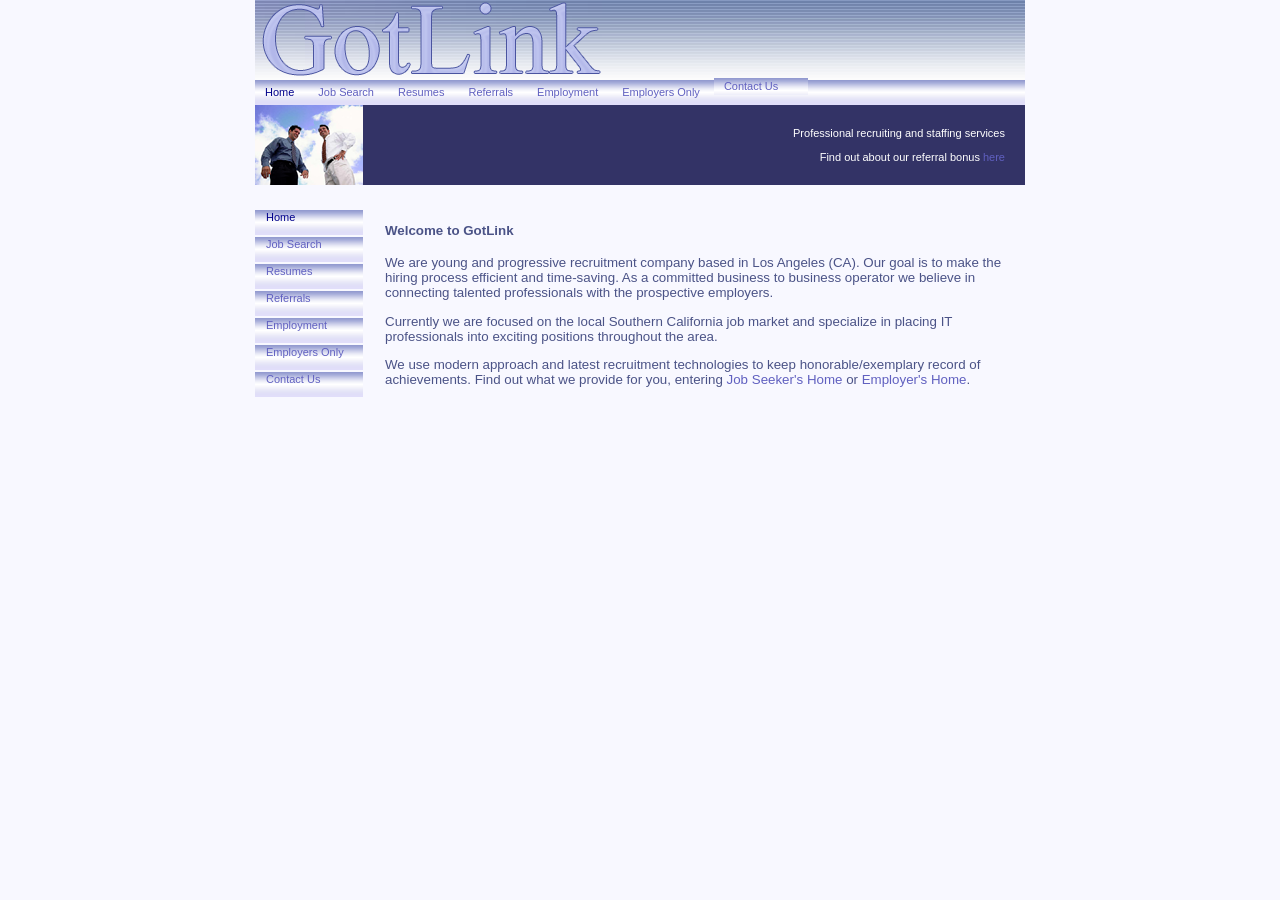
==== index.html @ b2a60374 "Initial" ====
<HTML>
	<HEAD>
		<title>GotLink LLC</title>
		
		<LINK href="portal.css" type="text/css" rel="stylesheet">
	</HEAD>
	<body>
		<form method="post" action="/" id="ctl00">
<input type="hidden" name="__VIEWSTATE" id="__VIEWSTATE" value="/wEPDwUKMTE1MzE2ODE4Nw9kFgICAQ9kFgICBw8WAh4HVmlzaWJsZWcWAmYPZBYCZg9kFgICBQ8WAh8AaGRkeLii9DYcSE7XaM8P2Uv2INuPjpQbG5ouIQW5WwQHZ1I=" />

<input type="hidden" name="__VIEWSTATEGENERATOR" id="__VIEWSTATEGENERATOR" value="DEAEDF11" />
			<div align="center">
				<table cellSpacing="0" cellPadding="0" width="770" border="0">
					<tr vAlign="top">
						<td>

<table class="HeaderBg" cellSpacing="0" cellPadding="0" border="0" width="100%">
	<tr>
		<td class="BannerFill"><div class="BannerImage"></div></td>
	</tr>
	<tr>
		<td class="NormalTabsBg">
			<span id="Banner_tabs"><span class="NormalTabsBg">
					<span class="SelectedTab">Home</span>
				</span><span class="SeparatorTabBg">
				</span><span class="NormalTabsBg">
					<a href='/tab1-7.html' class="NormalTabs">Job Search</a>
				</span><span class="SeparatorTabBg">
				</span><span class="NormalTabsBg">
					<a href='/tab2-14.html' class="NormalTabs">Resumes</a>
				</span><span class="SeparatorTabBg">
				</span><span class="NormalTabsBg">
					<a href='/tab3-16.html' class="NormalTabs">Referrals</a>
				</span><span class="SeparatorTabBg">
				</span><span class="NormalTabsBg">
					<a href='/tab4-8.html' class="NormalTabs">Employment</a>
				</span><span class="SeparatorTabBg">
				</span><span class="NormalTabsBg">
					<a href='/tab5-15.html' class="NormalTabs">Employers Only</a>
				</span><span class="SeparatorTabBg">
				</span><span class="NormalTabsBg">
					<a href='/tab6-9.html' class="NormalTabs">Contact Us</a>
				</span><span class="SeparatorTabBg">
				</span><span class="NormalTabsBg">
					<a href='/tab7-13.html' class="NormalTabs"></a>
				</span></span></td>
	</tr>
	<tr>
		<td class="Header2">Professional recruiting and staffing services<br><br>Find out about our referral bonus <a href="tab3-16.html">here</a></td>
	</tr>
</table></td>
					</tr>
					<tr>
						<td>
							<table cellSpacing="0" cellPadding="0" width="100%" border="0">
								<tr vAlign="top" height="*">
									<td>

<div class="MenuBg">
	<table id="Menu_tabs" cellspacing="0" width="108">
	<tr>
		<td class="NormalTabsBg" nowrap="nowrap">
			<span class="SelectedTab">
				Home
			</span>
		</td>
	</tr><tr>
		<td>
		</td>
	</tr><tr>
		<td class="NormalTabsBg" nowrap="nowrap">
			<a href='/tab1-7.html' class="NormalTabs">
				Job Search
			</a>
		</td>
	</tr><tr>
		<td>
		</td>
	</tr><tr>
		<td class="NormalTabsBg" nowrap="nowrap">
			<a href='/tab2-14.html' class="NormalTabs">
				Resumes
			</a>
		</td>
	</tr><tr>
		<td>
		</td>
	</tr><tr>
		<td class="NormalTabsBg" nowrap="nowrap">
			<a href='/tab3-16.html' class="NormalTabs">
				Referrals
			</a>
		</td>
	</tr><tr>
		<td>
		</td>
	</tr><tr>
		<td class="NormalTabsBg" nowrap="nowrap">
			<a href='/tab4-8.html' class="NormalTabs">
				Employment
			</a>
		</td>
	</tr><tr>
		<td>
		</td>
	</tr><tr>
		<td class="NormalTabsBg" nowrap="nowrap">
			<a href='/tab5-15.html' class="NormalTabs">
				Employers Only
			</a>
		</td>
	</tr><tr>
		<td>
		</td>
	</tr><tr>
		<td class="NormalTabsBg" nowrap="nowrap">
			<a href='/tab6-9.html' class="NormalTabs">
				Contact Us
			</a>
		</td>
	</tr>
</table>
</div>
</td>
									<td width="1"></td>
									
									<td width="1"></td>
									<td id="ContentPane">

<table width="98%" cellspacing="0" cellpadding="0">
	<tr>
		<td align="left">
			
		</td>
		<td align="right">
			<a id="ctl01_Title1_EditButton" class="CommandButton"></a>
		</td>
	</tr>
	<tr>
		
	</tr>
</table>

<table id="ctl01_t1" cellspacing="0" cellpadding="0">
	<tr valign="top">
		<td id="ctl01_HtmlHolder">
				<div id="Div1" class="HtmlModule">
			<h4>Welcome to GotLink</h4>
			<p>We are young and progressive recruitment company based in Los Angeles (CA). Our 
				goal is to make the hiring process efficient and time-saving. As a committed 
				business to business operator we believe in connecting talented professionals 
				with the prospective employers.</p>
			<p>Currently we are focused on the local Southern California job market and 
				specialize in placing IT professionals into exciting positions throughout the 
				area.</p>
			<p>We use modern approach and latest recruitment technologies to keep 
				honorable/exemplary record of achievements. Find out what we provide for you, 
				entering <a href="tab3-7">Job Seeker's Home</a> or <a href="tab3-15.html">Employer's Home</a>.</p>
		</div></td>
	</tr>
</table>

<br></td>

									<td width="1"></td>
									
								</tr>
							</table>
						</td>
					</tr>
				</table>
			</div>
		</form>
	</body>
</HTML>
---- portal.css ----
/* ================================
    CSS STYLES FOR IBUYSPY PORTAL 
    v1.0, 01/2001
   ================================
*/   


/* PAGE BACKGROUND */
/* background color for the header at the top of the page  */
.HeaderBg {
    background-color: none;
}

.MenuBg {
    background-color: none;
    padding-top: 25px;
}

/* background color for the content part of the pages */
Body {
    background-color: ghostwhite;
    margin: 0 0 0 0;
}

.BannerImage {
	background-image: url(images/logo1.png);
	background-repeat: no-repeat;
	height: 80px;
}

.BannerFill {
	background-image: url(images/logo2.png);
	background-repeat: repeat-x;
	height: 80px;
}

.Header2 {
    background-color: #333366;
	background-image: url(images/myje.png);
	background-repeat: no-repeat;
	height: 80px;
    font-family: Verdana Bold, Helvetica, sans-serif;
    font-size: 11px;
    color: white;
    vertical-align: middle;
    text-align: right;
    padding-right: 20px;    
}

/* PAGE BANNER */
/* NOTE: Site Title, Site Links and Tabs are rendered by MobilePortalBanner.ascx
/* style for the text of the site title */
.SiteTitle {
    font-family: Verdana Bold, Helvetica, sans-serif;
    font-size: 20px;
    font-weight: bold;
    color: #cccc99;
}

/* background/border colors for the selected tab */
.SeparatorTabBg {
	background-image: url(images/gl_tabsep.png);
	background-repeat: no-repeat;
	width: 2px;
	height: 25px;
}

/* background/border colors for the unselected tabs */
.NormalTabsBg {
    vertical-align: top;
    border-color: none;
	background-image: url(images/gl_tabfill.png);
	background-repeat: repeat-x;
	height: 25px;
}

/* text style for the selected tab */
.SelectedTab {
    vertical-align: bottom;
    font-family: Verdana, Helvetica, sans-serif;
    font-size: 11px;
    color: darkblue;
    padding-left: 10px;
    padding-right: 10px;
}

/* text style for the unselected tabs */
.NormalTabs {
	text-align: center;
    vertical-align: bottom;
    font-family: Verdana, Helvetica, sans-serif;
    font-size: 11px;
    padding-left: 10px;
    padding-right: 10px;
    text-decoration: none;
    color: blue;
}

/* hyperlink styles of the unselected tabs */
A.NormalTabs:link {
    text-decoration: none;
    color: #6060C0;
}

A.NormalTabs:visited {
    text-decoration: none;
    color: #6060C0;
}

A.NormalTabs:active {
    text-decoration: none;
    color: #6060C0;
}

A.NormalTabs:hover {
    text-decoration: underline;
    color: #3030C0;
}
    
/* text style for the site links (at extreme top-right of header) */
.SiteLink {
    font-family: Verdana, Helvetica, sans-serif;
    font-size: 11px;
    font-weight: bold;
}   

/* hyperlink style for the site links */
A.SiteLink:link {
    text-decoration: none;
    color: black;
}

A.SiteLink:visited {
    text-decoration: none;
    color: black;
}

A.SiteLink:active {
    text-decoration: none;
    color: black;
}

A.SiteLink:hover {
    text-decoration: underline;
    color: maroon;
}

/* style for separator between site links */
.Accent {
    color: black;
    font-weight: bold;
}


/* MODULE-SPECIFIC */

/* text style for text in Html Module */    
.HtmlModule {
    background-color: none;
    font-family: Verdana, Helvetica, sans-serif;
    font-size: 10pt;
    font-weight: normal;
    color: #4B5387;
	padding: 20px;
	height: 350px;
}   

/* text style for reading messages in Discussion */    
.Message {
    font-family: Verdana, Helvetica, sans-serif;
    font-size: 11px;
    font-weight: normal;
    background-color: #eeeeee;
}   

/* style of item titles by Announcements and events */
.ItemTitle {
    font-family: Verdana, Helvetica, sans-serif;
    font-size: 11px;
    font-weight: bold;
    color: darkred;
}


/* GENERAL */
/* style for module titles */
.Head {
    font-family: Verdana, Helvetica, sans-serif;
    font-size:  20px;
    font-weight: normal;
    color: #666644;
}

/* style of item titles on edit and admin pages */
.SubHead {
    font-family: Verdana, Helvetica, sans-serif;
    font-size:  11px;
    font-weight: bold;
    color: darkred;
}

/* module title style used instead of Head for compact rendering by QuickLinks and Signin modules */
.SubSubHead {
    font-family: Verdana, Helvetica, sans-serif;
    font-size: 11px;
    font-weight: bold;
    color: black;
}

/* text style used for most text rendered by modules */
.Normal {
    font-family: Verdana, Helvetica, sans-serif;
    font-size: 11px;
    font-weight: normal;
    line-height: 12px;
}

/* text style used for textboxes in the admin and edit pages, for Nav compatibility */
.NormalTextBox {
    font-family: Verdana, Helvetica, sans-serif;
    font-size: 12px;
    font-weight: normal;
}

.NormalRed {
    font-family: Verdana, Helvetica, sans-serif;
    font-size: 11px;
    font-weight: bold;
    color: red;
}

.NormalBold {
    font-family: Verdana, Helvetica, sans-serif;
    font-size: 11px;
    font-weight: bold;
}

/* text style for buttons and link buttons used in the portal admin pages */
.CommandButton {
    font-family: Verdana, Helvetica, sans-serif;
    font-size: 11px;
    font-weight: normal;
}
    
/* hyperlink style for buttons and link buttons used in the portal admin pages */
A.CommandButton:link {
    text-decoration: underline;
    color: darkred;
}

A.CommandButton:visited {
    text-decoration: underline;
    color: darkred;
}

A.CommandButton:active {
    text-decoration: underline;
    color: darkred;
}

A.CommandButton:hover {
    text-decoration: underline;
    color: red;
}
    



/* GENERIC */
H1 {
    font-family: Verdana, Helvetica, sans-serif;
    font-size: 20px;
    font-weight: normal;
    color: #666644;
}

H2 {
    font-family: Verdana, Helvetica, sans-serif;
    font-size: 20px;
    font-weight: normal;
    color: #666644;
}

H3 {
    font-family: Verdana, Helvetica, sans-serif;
    font-size: 12px;
    font-weight: normal;
    color: darkred;
}

H4 {
    font-family: Verdana, Helvetica, sans-serif;
    font-size: 10pt;
    font-weight: bold;
}

H5, DT {
    font-family: Verdana, Helvetica, sans-serif;
    font-size: 11px;
    font-weight: bold;
    color: darkred;
}

H6 {
    font-family: Verdana, Helvetica, sans-serif;
    font-size: 11px;
    font-weight: bold;
    color: darkred;
}

TFOOT, THEAD {
    font-family: Verdana, Helvetica, sans-serif;
    font-size: 12px;
    color: darkred;
}

TH {
    vertical-align: baseline;
    font-family: Verdana, Helvetica, sans-serif;
    font-size: 12px;
    font-weight: bold;
    color: darkred;
}

A:link {
    text-decoration: none;
    color: #6060C0;
}

A:visited {
    text-decoration: none;
    color: #6060C0;
}

A:active {
    text-decoration: none;
    color: #6060C0;
}

A:hover {
    text-decoration: underline;
    color: 6060C0;
}

SMALL {
    font-size: 8px;
}

BIG {
    font-size: 14px;
}

BLOCKQUOTE, PRE {
    font-family: Lucida Console, monospace;
}


UL LI {
    list-style-type: disc;
}

UL LI LI {
    list-style-type: square;
}

UL LI LI LI {
    list-style-type: circle;
}

OL LI {
    list-style-type: decimal;
}

OL OL LI {
    list-style-type: lower-alpha;
}

OL OL OL LI {
    list-style-type: lower-roman;
}

HR {
    color: dimgrey;
    height: 1pt;
    text-align: left;
}
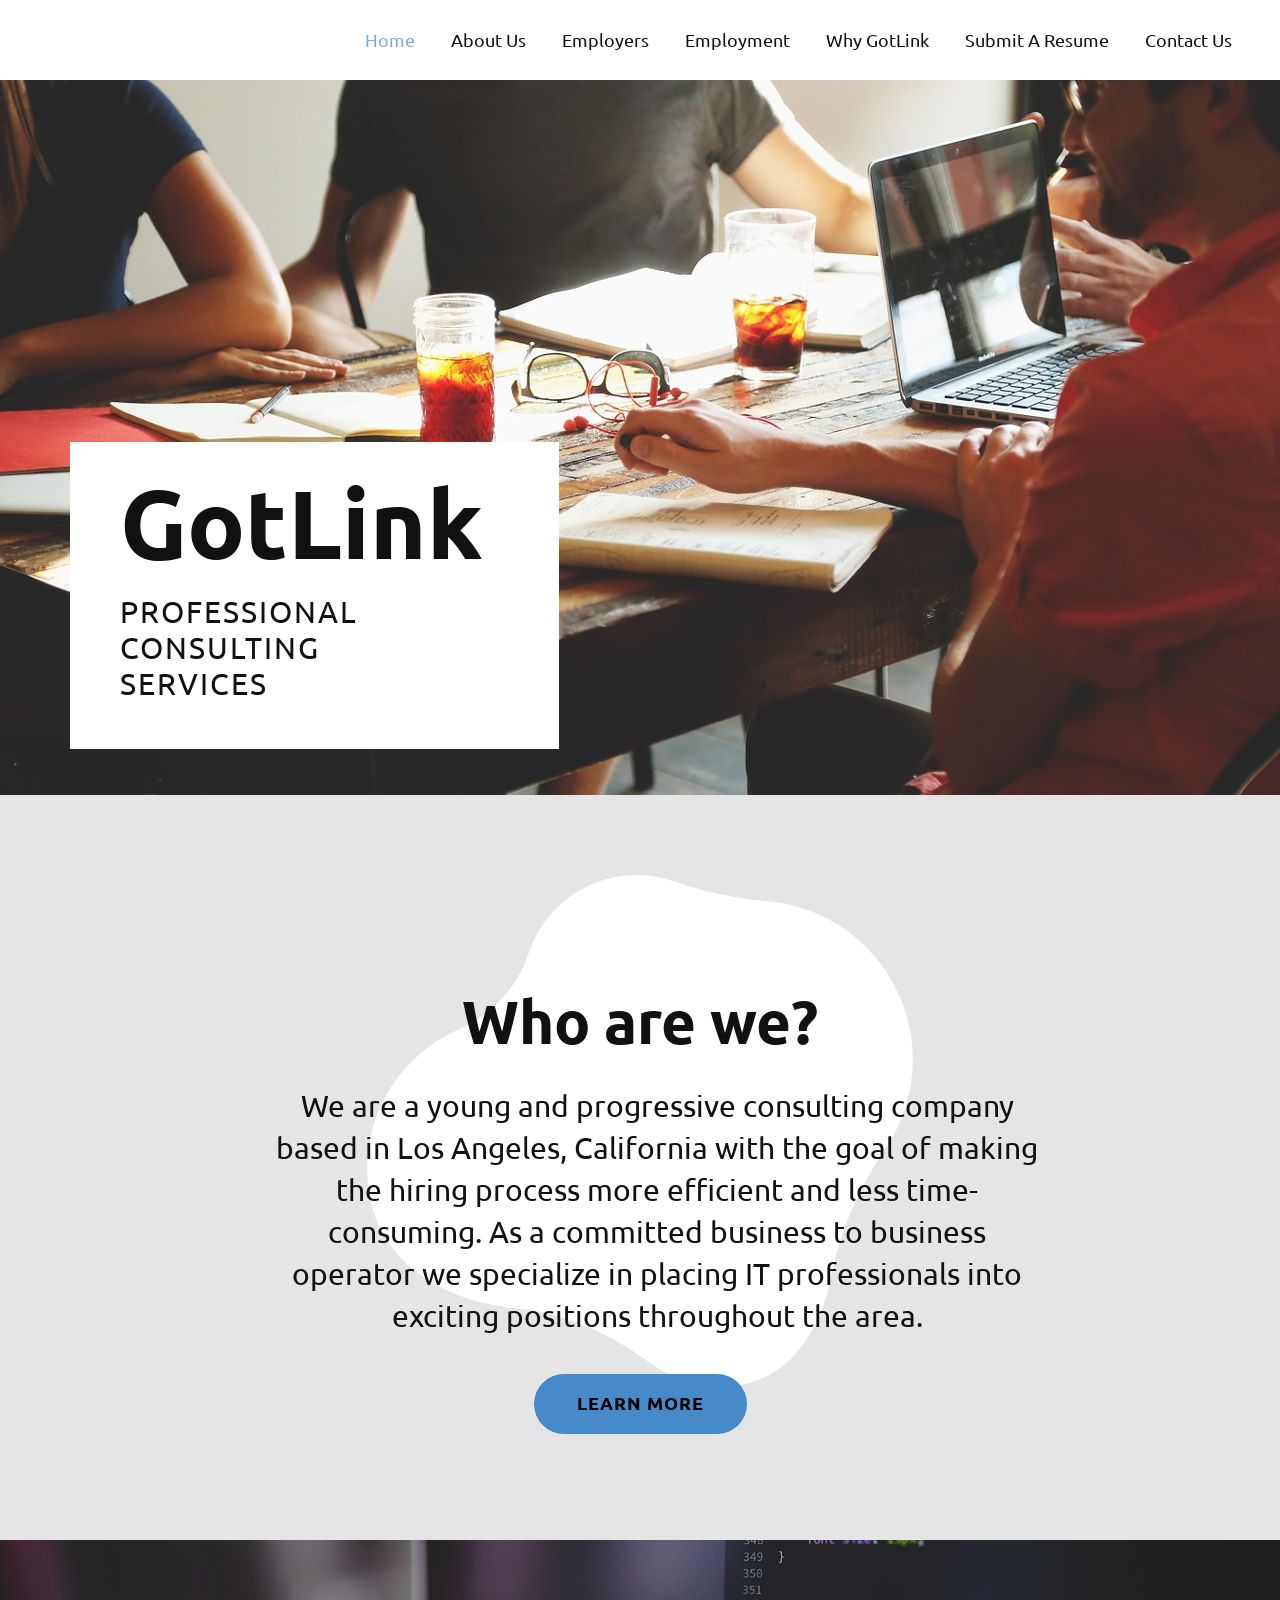
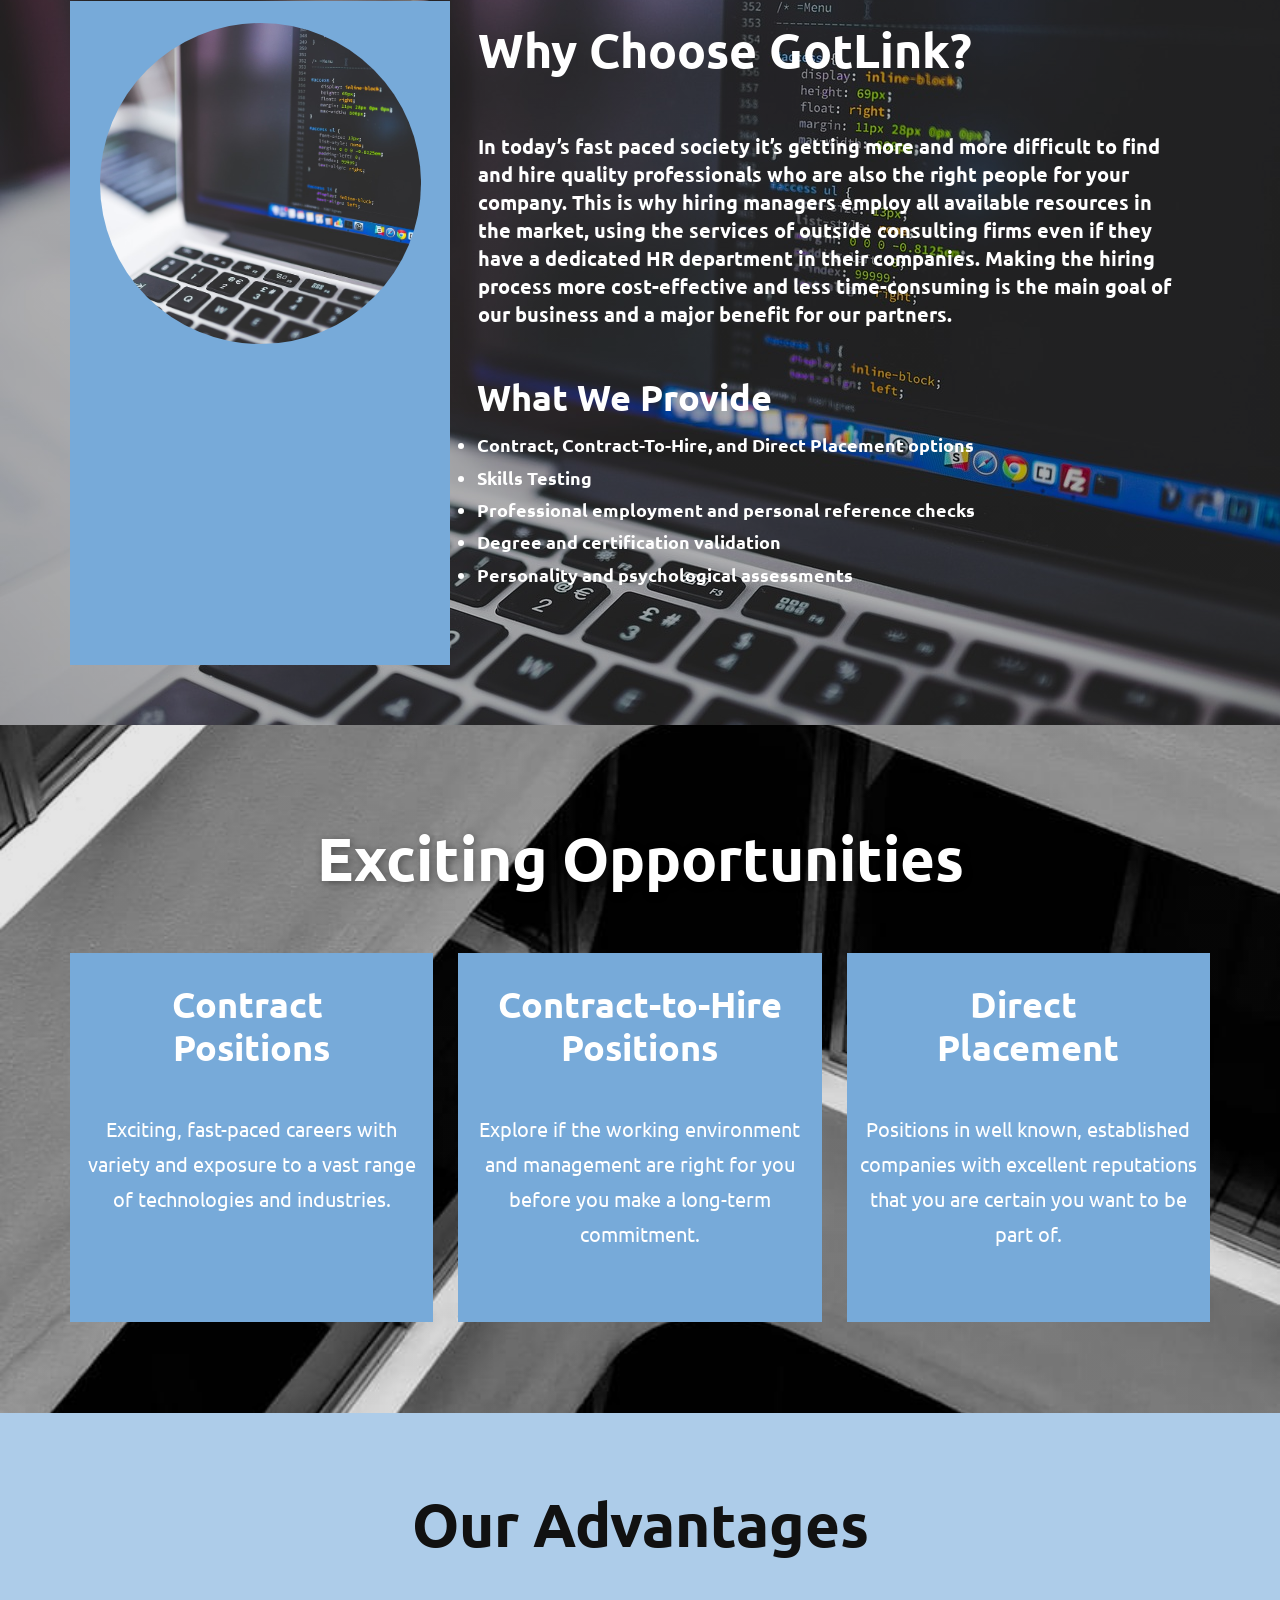
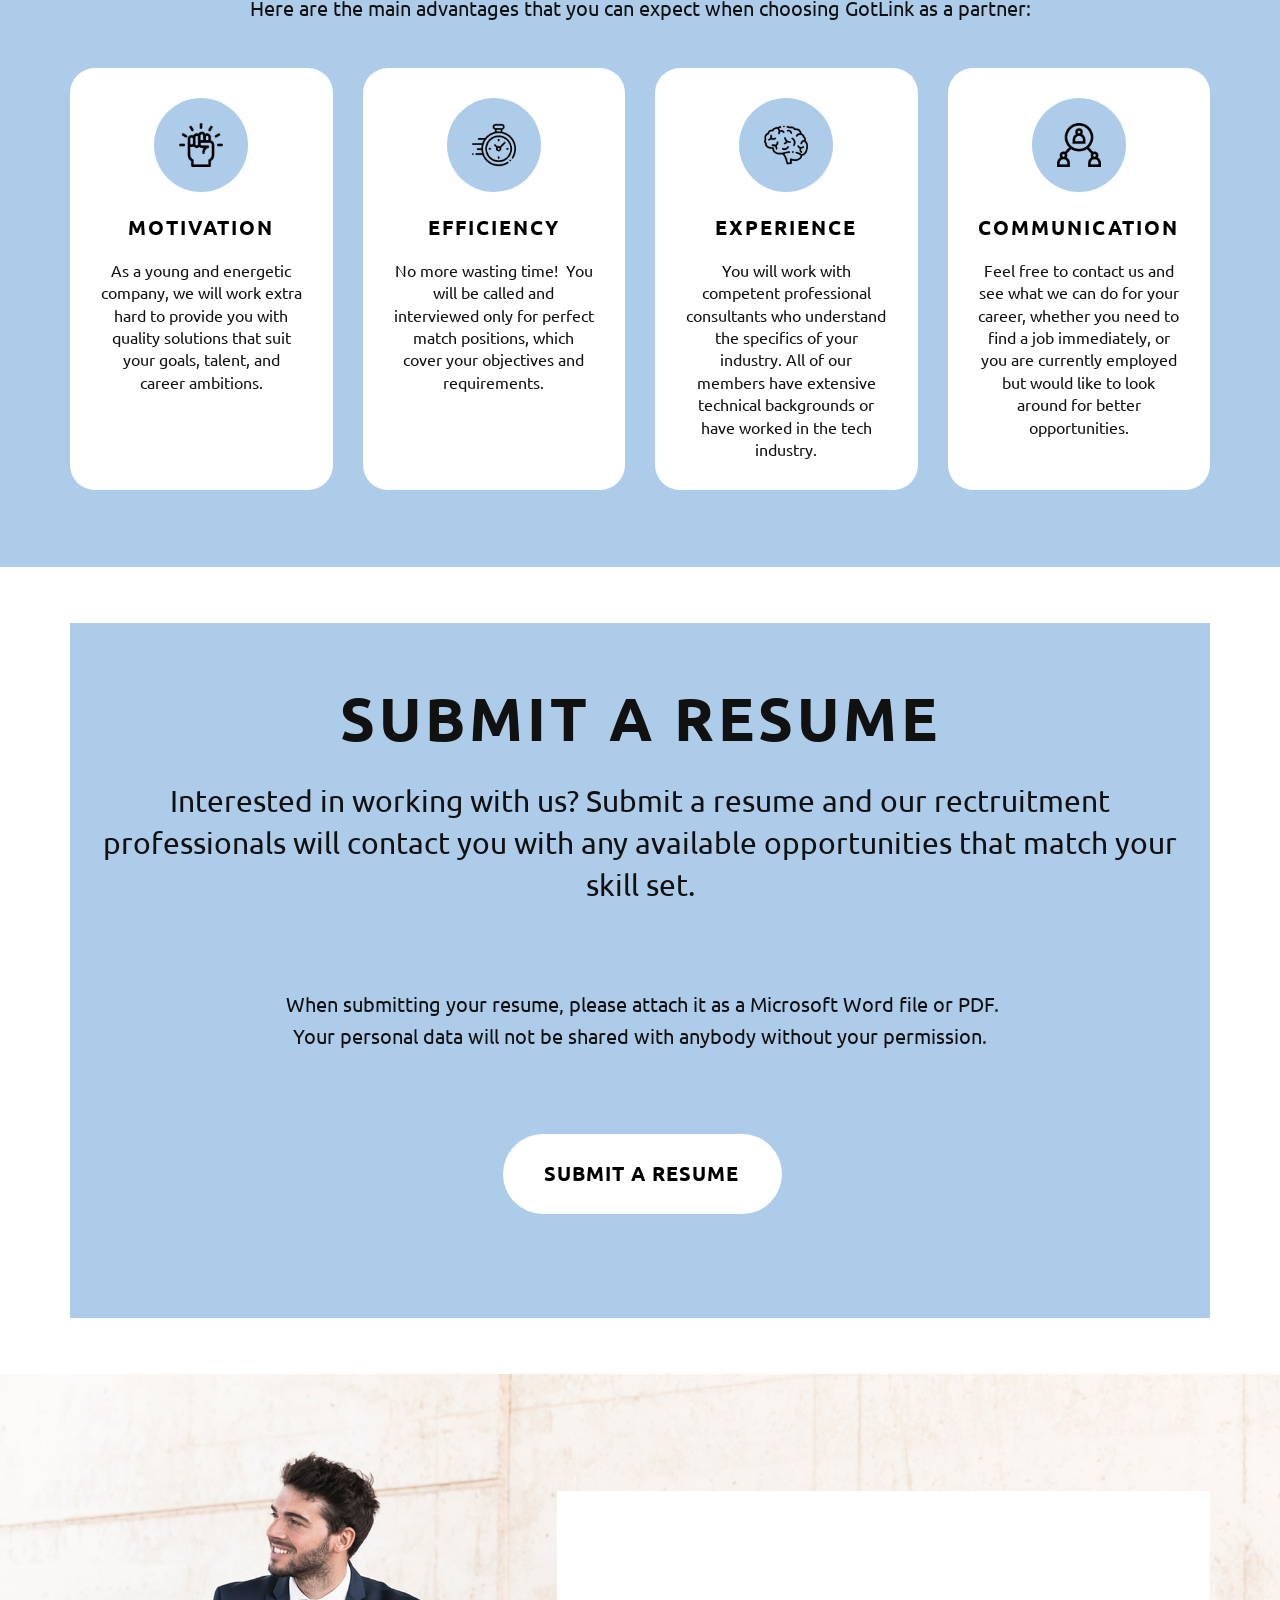
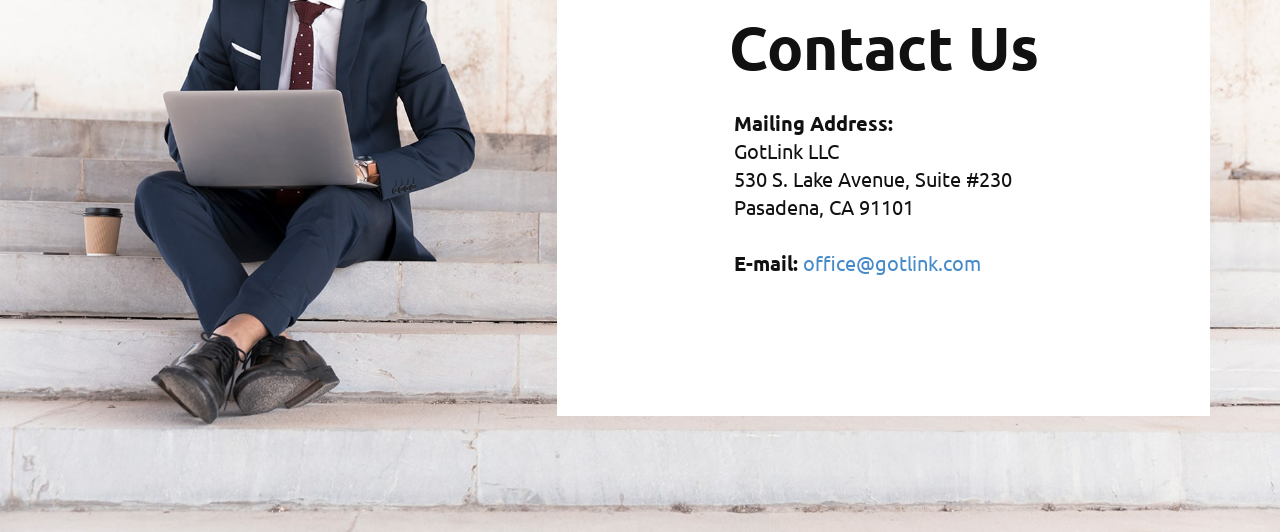
==== commit 29284ab3: "Public" ====
--- a/index.html
+++ b/index.html
@@ -1,176 +1,353 @@
-
-<HTML>
-	<HEAD>
-		<title>GotLink LLC</title>
-		
-		<LINK href="portal.css" type="text/css" rel="stylesheet">
-	</HEAD>
-	<body>
-		<form method="post" action="/" id="ctl00">
-<input type="hidden" name="__VIEWSTATE" id="__VIEWSTATE" value="/wEPDwUKMTE1MzE2ODE4Nw9kFgICAQ9kFgICBw8WAh4HVmlzaWJsZWcWAmYPZBYCZg9kFgICBQ8WAh8AaGRkeLii9DYcSE7XaM8P2Uv2INuPjpQbG5ouIQW5WwQHZ1I=" />
-
-<input type="hidden" name="__VIEWSTATEGENERATOR" id="__VIEWSTATEGENERATOR" value="DEAEDF11" />
-			<div align="center">
-				<table cellSpacing="0" cellPadding="0" width="770" border="0">
-					<tr vAlign="top">
-						<td>
-
-<table class="HeaderBg" cellSpacing="0" cellPadding="0" border="0" width="100%">
-	<tr>
-		<td class="BannerFill"><div class="BannerImage"></div></td>
-	</tr>
-	<tr>
-		<td class="NormalTabsBg">
-			<span id="Banner_tabs"><span class="NormalTabsBg">
-					<span class="SelectedTab">Home</span>
-				</span><span class="SeparatorTabBg">
-				</span><span class="NormalTabsBg">
-					<a href='/tab1-7.html' class="NormalTabs">Job Search</a>
-				</span><span class="SeparatorTabBg">
-				</span><span class="NormalTabsBg">
-					<a href='/tab2-14.html' class="NormalTabs">Resumes</a>
-				</span><span class="SeparatorTabBg">
-				</span><span class="NormalTabsBg">
-					<a href='/tab3-16.html' class="NormalTabs">Referrals</a>
-				</span><span class="SeparatorTabBg">
-				</span><span class="NormalTabsBg">
-					<a href='/tab4-8.html' class="NormalTabs">Employment</a>
-				</span><span class="SeparatorTabBg">
-				</span><span class="NormalTabsBg">
-					<a href='/tab5-15.html' class="NormalTabs">Employers Only</a>
-				</span><span class="SeparatorTabBg">
-				</span><span class="NormalTabsBg">
-					<a href='/tab6-9.html' class="NormalTabs">Contact Us</a>
-				</span><span class="SeparatorTabBg">
-				</span><span class="NormalTabsBg">
-					<a href='/tab7-13.html' class="NormalTabs"></a>
-				</span></span></td>
-	</tr>
-	<tr>
-		<td class="Header2">Professional recruiting and staffing services<br><br>Find out about our referral bonus <a href="tab3-16.html">here</a></td>
-	</tr>
-</table></td>
-					</tr>
-					<tr>
-						<td>
-							<table cellSpacing="0" cellPadding="0" width="100%" border="0">
-								<tr vAlign="top" height="*">
-									<td>
-
-<div class="MenuBg">
-	<table id="Menu_tabs" cellspacing="0" width="108">
-	<tr>
-		<td class="NormalTabsBg" nowrap="nowrap">
-			<span class="SelectedTab">
-				Home
-			</span>
-		</td>
-	</tr><tr>
-		<td>
-		</td>
-	</tr><tr>
-		<td class="NormalTabsBg" nowrap="nowrap">
-			<a href='/tab1-7.html' class="NormalTabs">
-				Job Search
-			</a>
-		</td>
-	</tr><tr>
-		<td>
-		</td>
-	</tr><tr>
-		<td class="NormalTabsBg" nowrap="nowrap">
-			<a href='/tab2-14.html' class="NormalTabs">
-				Resumes
-			</a>
-		</td>
-	</tr><tr>
-		<td>
-		</td>
-	</tr><tr>
-		<td class="NormalTabsBg" nowrap="nowrap">
-			<a href='/tab3-16.html' class="NormalTabs">
-				Referrals
-			</a>
-		</td>
-	</tr><tr>
-		<td>
-		</td>
-	</tr><tr>
-		<td class="NormalTabsBg" nowrap="nowrap">
-			<a href='/tab4-8.html' class="NormalTabs">
-				Employment
-			</a>
-		</td>
-	</tr><tr>
-		<td>
-		</td>
-	</tr><tr>
-		<td class="NormalTabsBg" nowrap="nowrap">
-			<a href='/tab5-15.html' class="NormalTabs">
-				Employers Only
-			</a>
-		</td>
-	</tr><tr>
-		<td>
-		</td>
-	</tr><tr>
-		<td class="NormalTabsBg" nowrap="nowrap">
-			<a href='/tab6-9.html' class="NormalTabs">
-				Contact Us
-			</a>
-		</td>
-	</tr>
-</table>
-</div>
-</td>
-									<td width="1"></td>
-									
-									<td width="1"></td>
-									<td id="ContentPane">
-
-<table width="98%" cellspacing="0" cellpadding="0">
-	<tr>
-		<td align="left">
-			
-		</td>
-		<td align="right">
-			<a id="ctl01_Title1_EditButton" class="CommandButton"></a>
-		</td>
-	</tr>
-	<tr>
-		
-	</tr>
-</table>
-
-<table id="ctl01_t1" cellspacing="0" cellpadding="0">
-	<tr valign="top">
-		<td id="ctl01_HtmlHolder">
-				<div id="Div1" class="HtmlModule">
-			<h4>Welcome to GotLink</h4>
-			<p>We are young and progressive recruitment company based in Los Angeles (CA). Our 
-				goal is to make the hiring process efficient and time-saving. As a committed 
-				business to business operator we believe in connecting talented professionals 
-				with the prospective employers.</p>
-			<p>Currently we are focused on the local Southern California job market and 
-				specialize in placing IT professionals into exciting positions throughout the 
-				area.</p>
-			<p>We use modern approach and latest recruitment technologies to keep 
-				honorable/exemplary record of achievements. Find out what we provide for you, 
-				entering <a href="tab3-7">Job Seeker's Home</a> or <a href="tab3-15.html">Employer's Home</a>.</p>
-		</div></td>
-	</tr>
-</table>
-
-<br></td>
-
-									<td width="1"></td>
-									
-								</tr>
-							</table>
-						</td>
-					</tr>
-				</table>
-			</div>
-		</form>
-	</body>
-</HTML>
+<!DOCTYPE html>
+<html style="font-size: 16px;">
+
+<head>
+  <meta charset="utf-8">
+  <meta name="viewport" content="width=device-width, initial-scale=1.0">
+  <meta name="keywords" content="GotLink, Quality, Consulting">
+  <meta name="description" content="">
+  <meta name="page_type" content="np-template-header-footer-from-plugin">
+  <title>Home</title>
+  <link rel="stylesheet" href="nicepage.css" media="screen">
+  <link rel="stylesheet" href="main.css" media="screen">
+  <script class="u-script" type="text/javascript" src="jquery.js" defer=""></script>
+  <script class="u-script" type="text/javascript" src="nicepage.js" defer=""></script>
+  <link id="u-theme-google-font" rel="stylesheet"
+    href="https://fonts.googleapis.com/css?family=Roboto:100,100i,300,300i,400,400i,500,500i,700,700i,900,900i|Open+Sans:300,300i,400,400i,500,500i,600,600i,700,700i,800,800i">
+  <link id="u-page-google-font" rel="stylesheet"
+    href="https://fonts.googleapis.com/css?family=Ubuntu:300,300i,400,400i,500,500i,700,700i">
+
+
+
+
+
+
+
+
+  <script type="application/ld+json">{
+    "@context": "http://schema.org",
+    "@type": "Organization",
+    "name": ""
+}</script>
+  <meta name="theme-color" content="#478ac9">
+  <meta property="og:title" content="Home">
+  <meta property="og:type" content="website">
+</head>
+
+<body class="u-body u-xl-mode">
+  <header class="u-clearfix u-header u-sticky u-sticky-4555 u-white u-header" id="sec-49ba">
+    <div class="u-clearfix u-sheet u-sheet-1">
+      <nav class="u-menu u-menu-one-level u-offcanvas u-menu-1">
+        <div class="menu-collapse u-custom-font u-font-ubuntu" style="font-size: 1.125rem; font-weight: 400;">
+          <a class="u-button-style u-custom-color u-custom-text-color u-custom-text-hover-color u-custom-text-shadow u-nav-link"
+            href="#">
+            <svg class="u-svg-link" viewBox="0 0 24 24">
+              <use xmlns:xlink="http://www.w3.org/1999/xlink" xlink:href="#svg-5a26"></use>
+            </svg>
+            <svg class="u-svg-content" version="1.1" id="svg-5a26" viewBox="0 0 16 16" x="0px" y="0px"
+              xmlns:xlink="http://www.w3.org/1999/xlink" xmlns="http://www.w3.org/2000/svg">
+              <g>
+                <rect y="1" width="16" height="2"></rect>
+                <rect y="7" width="16" height="2"></rect>
+                <rect y="13" width="16" height="2"></rect>
+              </g>
+            </svg>
+          </a>
+        </div>
+        <div class="u-custom-menu u-nav-container">
+          <ul class="u-custom-font u-font-ubuntu u-nav u-unstyled u-nav-1">
+            <li class="u-nav-item"><a class="u-button-style u-nav-link u-text-hover-palette-1-light-1"
+                href="#Home" data-page-id="1439509404" style="padding: 10px 16px;">Home</a>
+            </li>
+            <li class="u-nav-item"><a class="u-button-style u-nav-link u-text-hover-palette-1-light-1"
+                href="#AboutUs" data-page-id="1439509404" style="padding: 10px 16px;">About Us</a>
+            </li>
+            <li class="u-nav-item"><a class="u-button-style u-nav-link u-text-hover-palette-1-light-1"
+                href="#Employers" data-page-id="1439509404" style="padding: 10px 16px;">Employers</a>
+            </li>
+            <li class="u-nav-item"><a class="u-button-style u-nav-link u-text-hover-palette-1-light-1"
+                href="#Employment" data-page-id="1439509404" style="padding: 10px 16px;">Employment</a>
+            </li>
+            <li class="u-nav-item"><a class="u-button-style u-nav-link u-text-hover-palette-1-light-1"
+                href="#WhyGotLink" data-page-id="1439509404" style="padding: 10px 16px;">Why GotLink</a>
+            </li>
+            <li class="u-nav-item"><a class="u-button-style u-nav-link u-text-hover-palette-1-light-1"
+                href="#Resume" data-page-id="1439509404" style="padding: 10px 16px;">Submit A Resume</a>
+            </li>
+            <li class="u-nav-item"><a class="u-button-style u-nav-link u-text-hover-palette-1-light-1"
+                href="#ContactUs" data-page-id="1439509404" style="padding: 10px 16px;">Contact Us</a>
+            </li>
+          </ul>
+        </div>
+        <div class="u-custom-menu u-nav-container-collapse">
+          <div class="u-black u-container-style u-inner-container-layout u-opacity u-opacity-95 u-sidenav">
+            <div class="u-inner-container-layout u-sidenav-overflow">
+              <div class="u-menu-close"></div>
+              <ul class="u-align-center u-nav u-popupmenu-items u-unstyled u-nav-2">
+                <li class="u-nav-item"><a class="u-button-style u-nav-link" href="#Home"
+                    data-page-id="1439509404">Home</a>
+                </li>
+                <li class="u-nav-item"><a class="u-button-style u-nav-link" href="#Employers"
+                    data-page-id="1439509404">Employers</a>
+                </li>
+                <li class="u-nav-item"><a class="u-button-style u-nav-link" href="#Employment"
+                    data-page-id="1439509404">Employment</a>
+                </li>
+                <li class="u-nav-item"><a class="u-button-style u-nav-link" href="#WhyGotLink"
+                    data-page-id="1439509404">Why GotLink</a>
+                </li>
+                <li class="u-nav-item"><a class="u-button-style u-nav-link" href="#Resume"
+                    data-page-id="1439509404">Submit A Resume</a>
+                </li>
+                <li class="u-nav-item"><a class="u-button-style u-nav-link" href="#AboutUs"
+                    data-page-id="1439509404">About Us</a>
+                </li>
+                <li class="u-nav-item"><a class="u-button-style u-nav-link" href="#ContactUs"
+                    data-page-id="1439509404">Contact Us</a>
+                </li>
+              </ul>
+            </div>
+          </div>
+          <div class="u-black u-menu-overlay u-opacity u-opacity-70"></div>
+        </div>
+      </nav>
+    </div>
+  </header>
+  <section class="u-clearfix u-image u-section-1" id="Home" data-image-width="150" data-image-height="99">
+    <div class="u-align-left u-container-style u-group u-white u-group-1">
+      <div class="u-container-layout u-container-layout-1">
+        <h2 class="u-custom-font u-font-ubuntu u-text u-text-1"> GotLink</h2>
+        <h3 class="u-custom-font u-font-ubuntu u-text u-text-2">Professional Consulting<br>Services
+        </h3>
+      </div>
+    </div>
+  </section>
+  <section class="u-align-center u-clearfix u-grey-10 u-section-6" id="AboutUs">
+    <div class="u-clearfix u-sheet u-valign-middle-xs u-sheet-1">
+      <div class="u-shape u-shape-svg u-text-white u-shape-1">
+        <svg class="u-svg-link" preserveAspectRatio="none" viewBox="0 0 160 150" style="">
+          <use xmlns:xlink="http://www.w3.org/1999/xlink" xlink:href="#svg-32b4"></use>
+        </svg>
+        <svg xmlns="http://www.w3.org/2000/svg" xmlns:xlink="http://www.w3.org/1999/xlink" version="1.1"
+          xml:space="preserve" class="u-svg-content" viewBox="0 0 160 150" x="0px" y="0px" id="svg-32b4">
+          <path d="M43.2,126.9c14.2,1.3,27.6,7,39.1,15.6c8.3,6.1,19.4,10.3,32.7,5.3c11.7-4.4,18.6-17.4,21-30.2c2.6-13.3,8.1-25.9,15.7-37.1
+  c8.3-12.1,10.8-27.9,5.3-42.7C150.5,20.3,134.6,9,117,7.6C107.9,6.9,98.8,5,90.1,1.9C83-0.6,75-0.7,67.4,2.1
+  c-9.9,3.7-17,11.6-20.1,21c-3.3,10.1-10.9,18-20.6,22.2c-0.1,0-0.1,0.1-0.2,0.1c-20.3,8.9-31,32-24.6,53.2
+  C6.9,115.6,25.2,125.2,43.2,126.9z"></path>
+        </svg>
+      </div>
+      <h2 class="u-custom-font u-font-ubuntu u-text u-text-1">Who are we?</h2>
+      <p class="u-custom-font u-font-ubuntu u-text u-text-2" data-animation-out="0"> We are a young and progressive
+        consulting company based in Los Angeles, California with the goal of making the hiring process more efficient
+        and less time-consuming. As a committed
+        business to business operator we specialize in placing IT professionals into exciting positions throughout the
+        area.</p>
+      <a href="#whyGotLink" data-page-id="1439509404"
+        class="u-btn u-btn-round u-button-style u-custom-font u-font-ubuntu u-hover-palette-1-light-1 u-palette-1-base u-radius-50 u-text-black u-text-hover-black u-btn-1">learn
+        more</a>
+    </div>
+  </section>
+  <section class="u-align-left u-clearfix u-image u-shading u-section-2" id="Employers" data-image-width="150"
+    data-image-height="99">
+    <div class="u-clearfix u-sheet u-valign-middle u-sheet-1">
+      <div class="u-clearfix u-expanded-width u-layout-wrap u-layout-wrap-1">
+        <div class="u-layout">
+          <div class="u-layout-row">
+            <div class="u-container-style u-layout-cell u-palette-1-light-1 u-size-20 u-layout-cell-1">
+              <div class="u-container-layout u-container-layout-1">
+                <div class="u-image u-image-circle u-preserve-proportions u-image-1" alt="" data-image-width="1405"
+                  data-image-height="1080"></div>
+              </div>
+            </div>
+            <div class="u-align-left u-container-style u-layout-cell u-size-40 u-layout-cell-2">
+              <div class="u-container-layout u-container-layout-2">
+                <h2 class="u-custom-font u-font-ubuntu u-text u-text-1">Why Choose GotLink?</h2>
+                <p class="u-custom-font u-font-ubuntu u-text u-text-white u-text-2">
+                  <br> In today’s fast paced society it’s getting more and more
+                  difficult to find and hire quality professionals who are also the right people
+                  for your company. This is why hiring managers employ all available resources in
+                  the market, using the services of outside consulting firms even if they have a dedicated HR
+                  department in their companies. Making the hiring process more cost-effective and
+                  less time-consuming is the main goal of our business and a major benefit for our
+                  partners.<br>
+                </p>
+                <p class="u-align-center u-custom-font u-font-ubuntu u-text u-text-3">What We Provide</p>
+                <ul class="u-align-left u-custom-font u-font-ubuntu u-text u-text-4">
+                  <li> Contract, Contract-To-Hire, and Direct Placement
+                    options </li>
+                  <li>Skills Testing</li>
+                  <li> Professional employment and personal reference checks </li>
+                  <li>Degree and certification validation</li>
+                  <li>Personality and psychological
+                    assessments&nbsp; &nbsp;<br>
+                  </li>
+                </ul>
+              </div>
+            </div>
+          </div>
+        </div>
+      </div>
+    </div>
+  </section>
+  <section class="u-align-center u-clearfix u-image u-shading u-section-3" src="" id="Employment" data-image-width="810"
+    data-image-height="1080">
+    <div class="u-clearfix u-sheet u-sheet-1">
+      <div class="u-align-center u-container-style u-group u-shape-rectangle u-group-1">
+        <div class="u-container-layout u-container-layout-1">
+          <h2 class="u-custom-font u-font-ubuntu u-text u-text-default u-text-1">Exciting Opportunities</h2>
+        </div>
+      </div>
+      <div class="u-expanded-width u-list u-list-1">
+        <div class="u-repeater u-repeater-1">
+          <div
+            class="u-align-center u-container-style u-list-item u-palette-1-light-1 u-repeater-item u-shape-rectangle u-video-cover">
+            <div
+              class="u-container-layout u-similar-container u-valign-middle-md u-valign-middle-sm u-valign-middle-xs u-container-layout-2">
+              <h4 class="u-custom-font u-font-ubuntu u-text u-text-white u-text-2">Contract&nbsp;<br>Positions <span
+                  style="font-weight: 700;"></span>
+              </h4>
+              <p class="u-custom-font u-font-ubuntu u-text u-text-3">Exciting, fast-paced careers with variety and
+                exposure to a vast range of
+                technologies and industries.</p>
+            </div>
+          </div>
+          <div
+            class="u-align-center u-container-style u-list-item u-palette-1-light-1 u-repeater-item u-shape-rectangle u-video-cover">
+            <div
+              class="u-container-layout u-similar-container u-valign-middle-md u-valign-middle-sm u-valign-middle-xs u-container-layout-3">
+              <h4 class="u-custom-font u-font-ubuntu u-text u-text-white u-text-4"> Contract-to-Hire
+                Positions</h4>
+              <p class="u-custom-font u-font-ubuntu u-text u-text-5"> Explore if the working environment and management
+                are right for you before you make a long-term commitment.</p>
+            </div>
+          </div>
+          <div
+            class="u-align-center u-container-style u-list-item u-palette-1-light-1 u-repeater-item u-shape-rectangle u-video-cover">
+            <div
+              class="u-container-layout u-similar-container u-valign-middle-md u-valign-middle-sm u-valign-middle-xs u-container-layout-4">
+              <h4 class="u-custom-font u-font-ubuntu u-text u-text-white u-text-6"> Direct&nbsp;<br>Placement
+              </h4>
+              <p class="u-custom-font u-font-ubuntu u-text u-text-7">Positions in well known, established companies with
+                excellent reputations that you are certain you want to be part of.</p>
+            </div>
+          </div>
+        </div>
+      </div>
+    </div>
+  </section>
+  <section class="u-align-center u-clearfix u-palette-1-light-2 u-section-4" id="WhyGotLink">
+    <div class="u-clearfix u-sheet u-valign-middle u-sheet-1">
+      <h2 class="u-custom-font u-font-ubuntu u-text u-text-default u-text-1">Our Advantages</h2>
+      <p class="u-custom-font u-font-ubuntu u-text u-text-2"> Here are the main advantages that you can expect when
+        choosing GotLink as a partner:</p>
+      <div class="u-expanded-width u-list u-list-1">
+        <div class="u-repeater u-repeater-1">
+          <div
+            class="u-container-style u-list-item u-radius-25 u-repeater-item u-shape-round u-video-cover u-white u-list-item-1">
+            <div class="u-container-layout u-similar-container u-container-layout-1"><span
+                class="u-file-icon u-icon u-icon-circle u-palette-1-light-2 u-spacing-25 u-icon-1"><img
+                  src="images/1.png" alt=""></span>
+              <h4 class="u-align-center u-custom-font u-font-ubuntu u-text u-text-black u-text-default u-text-3">
+                Motivation</h4>
+              <p class="u-align-center u-custom-font u-font-ubuntu u-text u-text-4"> As a young and energetic company,
+                we will work extra
+                hard to provide you with quality solutions that suit your goals, talent, and
+                career ambitions.</p>
+            </div>
+          </div>
+          <div
+            class="u-align-center u-container-style u-list-item u-radius-25 u-repeater-item u-shape-round u-video-cover u-white u-list-item-2">
+            <div class="u-container-layout u-similar-container u-container-layout-2"><span
+                class="u-file-icon u-icon u-icon-circle u-palette-1-light-2 u-spacing-25 u-icon-2"><img
+                  src="images/2.png" alt=""></span>
+              <h4 class="u-align-center u-custom-font u-font-ubuntu u-text u-text-black u-text-default u-text-5">
+                Efficiency</h4>
+              <p class="u-align-center u-custom-font u-font-ubuntu u-text u-text-6"> No more wasting time!&nbsp; You
+                will be called
+                and interviewed only for perfect match positions, which cover your objectives
+                and requirements.</p>
+            </div>
+          </div>
+          <div
+            class="u-align-center u-container-style u-list-item u-radius-25 u-repeater-item u-shape-round u-video-cover u-white u-list-item-3">
+            <div class="u-container-layout u-similar-container u-container-layout-3"><span
+                class="u-file-icon u-icon u-icon-circle u-palette-1-light-2 u-spacing-25 u-icon-3"><img
+                  src="images/3.png" alt=""></span>
+              <h4 class="u-align-center u-custom-font u-font-ubuntu u-text u-text-black u-text-default u-text-7">
+                Experience</h4>
+              <p class="u-align-center u-custom-font u-font-ubuntu u-text u-text-8"> You will work with competent
+                professional consultants who understand the specifics of your industry. All of our members have
+                extensive technical backgrounds or have worked in the tech industry. </p>
+            </div>
+          </div>
+          <div
+            class="u-align-center u-container-style u-list-item u-radius-25 u-repeater-item u-shape-round u-video-cover u-white u-list-item-4">
+            <div class="u-container-layout u-similar-container u-container-layout-4"><span
+                class="u-file-icon u-icon u-icon-circle u-palette-1-light-2 u-spacing-25 u-icon-4"><img
+                  src="images/4.png" alt=""></span>
+              <h4 class="u-align-center u-custom-font u-font-ubuntu u-text u-text-black u-text-default u-text-9">
+                Communication</h4>
+              <p class="u-align-center u-custom-font u-font-ubuntu u-text u-text-10"> Feel free to contact us and see
+                what we can do for
+                your career, whether you need to find a job immediately, or you are currently
+                employed but would like to look around for better opportunities.</p>
+            </div>
+          </div>
+        </div>
+      </div>
+    </div>
+  </section>
+  <section class="u-clearfix u-section-5" id="Resume">
+    <div class="u-clearfix u-sheet u-sheet-1">
+      <div class="u-clearfix u-expanded-width u-layout-wrap u-layout-wrap-1">
+        <div class="u-layout">
+          <div class="u-layout-row">
+            <div class="u-size-60">
+              <div class="u-layout-col">
+                <div class="u-container-style u-layout-cell u-left-cell u-palette-1-light-2 u-size-60 u-layout-cell-1">
+                  <div class="u-container-layout u-container-layout-1">
+                    <h2 class="u-custom-font u-font-ubuntu u-text u-text-default u-text-1">Submit A Resume</h2>
+                    <p class="u-align-center u-custom-font u-font-ubuntu u-text u-text-2"> Interested in working with
+                      us? Submit a resume and our rectruitment professionals will contact you with any available
+                      opportunities that match your skill set.</p>
+                    <p class="u-align-center u-custom-font u-font-ubuntu u-text u-text-3">When submitting your resume,
+                      please attach it as a Microsoft Word
+                      file or PDF. Your personal data will not be shared with anybody
+                      without your permission.&nbsp;<br>
+                    </p>
+                    <a href="mailto:office@gotlink.com"
+                      class="u-border-none u-btn u-btn-round u-button-style u-custom-font u-font-ubuntu u-hover-palette-1-base u-radius-50 u-text-black u-white u-btn-1"
+                      target="_blank">Submit A Resume</a>
+                  </div>
+                </div>
+              </div>
+            </div>
+          </div>
+        </div>
+      </div>
+    </div>
+  </section>
+  <section class="u-clearfix u-image u-section-7" src="" id="ContactUs" data-image-width="1980"
+    data-image-height="1237">
+    <div class="u-clearfix u-sheet u-valign-middle-lg u-valign-middle-xl u-sheet-1">
+      <div class="u-container-style u-group u-white u-group-1">
+        <div class="u-container-layout u-container-layout-1">
+          <h2 class="u-align-center u-custom-font u-font-ubuntu u-text u-text-1">Contact Us</h2>
+          <p class="u-align-left u-custom-font u-font-ubuntu u-text u-text-2">
+            <span style="font-weight: 700;">Mailing Address:<br>
+            </span>GotLink LLC<br> 530 S. Lake Avenue, Suite #230<br> Pasadena, CA 91101<br>
+            <br>
+            <span style="font-weight: 700;">E-mail:</span>
+            <a href="mailto:office@gotlink.com"
+              class="u-active-none u-border-none u-btn u-button-style u-hover-none u-none u-text-palette-1-base u-btn-1">office@gotlink.com</a>
+            <br>
+            <br>
+          </p>
+        </div>
+      </div>
+    </div>
+  </section>
+
+</body>
+
+</html>
--- a/nicepage.css
+++ b/nicepage.css
@@ -0,0 +1,36650 @@
+/*begin-commonstyles library*//*!
+ * froala_editor v4.0.6 (https://www.froala.com/wysiwyg-editor)
+ * License https://froala.com/wysiwyg-editor/terms/
+ * Copyright 2014-2021 Froala Labs
+ */
+
+.fr-clearfix::after {
+  clear: both;
+  display: block;
+  content: "";
+  height: 0; }
+
+.fr-hide-by-clipping {
+  position: absolute;
+  width: 1px;
+  height: 1px;
+  padding: 0;
+  margin: -1px;
+  overflow: hidden;
+  clip: rect(0, 0, 0, 0);
+  border: 0; }
+
+.fr-view img.fr-rounded, .fr-view .fr-img-caption.fr-rounded img {
+  border-radius: 10px;
+  -moz-border-radius: 10px;
+  -webkit-border-radius: 10px;
+  -moz-background-clip: padding;
+  -webkit-background-clip: padding-box;
+  background-clip: padding-box; }
+
+.fr-view img.fr-shadow, .fr-view .fr-img-caption.fr-shadow img {
+  -webkit-box-shadow: 10px 10px 5px 0px #cccccc;
+  -moz-box-shadow: 10px 10px 5px 0px #cccccc;
+  box-shadow: 10px 10px 5px 0px #cccccc; }
+
+.fr-view img.fr-bordered, .fr-view .fr-img-caption.fr-bordered img {
+  border: solid 5px #CCC; }
+
+.fr-view img.fr-bordered {
+  -webkit-box-sizing: content-box;
+  -moz-box-sizing: content-box;
+  box-sizing: content-box; }
+
+.fr-view .fr-img-caption.fr-bordered img {
+  -webkit-box-sizing: border-box;
+  -moz-box-sizing: border-box;
+  box-sizing: border-box; }
+
+.fr-view {
+  word-wrap: break-word; }
+  .fr-view span[style~="color:"] a {
+    color: inherit; }
+  .fr-view strong {
+    font-weight: 700; }
+  .fr-view table[border='0'] td:not([class]), .fr-view table[border='0'] th:not([class]), .fr-view table[border='0'] td[class=""], .fr-view table[border='0'] th[class=""] {
+    border-width: 0px; }
+  .fr-view table {
+    border: none;
+    border-collapse: collapse;
+    empty-cells: show;
+    max-width: 100%; }
+    .fr-view table td {
+      min-width: 5px; }
+    .fr-view table.fr-dashed-borders td, .fr-view table.fr-dashed-borders th {
+      border-style: dashed; }
+    .fr-view table.fr-alternate-rows tbody tr:nth-child(2n) {
+      background: whitesmoke; }
+    .fr-view table td, .fr-view table th {
+      border: 1px solid #DDD; }
+      .fr-view table td:empty, .fr-view table th:empty {
+        height: 20px; }
+      .fr-view table td.fr-highlighted, .fr-view table th.fr-highlighted {
+        border: 1px double red; }
+      .fr-view table td.fr-thick, .fr-view table th.fr-thick {
+        border-width: 2px; }
+    .fr-view table th {
+      background: #ececec; }
+  .fr-view hr {
+    clear: both;
+    user-select: none;
+    -o-user-select: none;
+    -moz-user-select: none;
+    -khtml-user-select: none;
+    -webkit-user-select: none;
+    -ms-user-select: none;
+    break-after: always;
+    page-break-after: always; }
+  .fr-view .fr-file {
+    position: relative; }
+    .fr-view .fr-file::after {
+      position: relative;
+      content: "\1F4CE";
+      font-weight: normal; }
+  .fr-view pre {
+    white-space: pre-wrap;
+    word-wrap: break-word;
+    overflow: visible; }
+/*  .fr-view[dir="rtl"] blockquote {
+    border-left: none;
+    border-right: solid 2px #5E35B1;
+    margin-right: 0;
+    padding-right: 5px;
+    padding-left: 0; }
+    .fr-view[dir="rtl"] blockquote blockquote {
+      border-color: #00BCD4; }
+      .fr-view[dir="rtl"] blockquote blockquote blockquote {
+        border-color: #43A047; }
+  .fr-view blockquote {
+    border-left: solid 2px #5E35B1;
+    margin-left: 0;
+    padding-left: 5px;
+    color: #5E35B1; }
+    .fr-view blockquote blockquote {
+      border-color: #00BCD4;
+      color: #00BCD4; }
+      .fr-view blockquote blockquote blockquote {
+        border-color: #43A047;
+        color: #43A047; } */
+  .fr-view span.fr-emoticon {
+    font-weight: normal;
+    font-family: "Apple Color Emoji","Segoe UI Emoji","NotoColorEmoji","Segoe UI Symbol","Android Emoji","EmojiSymbols";
+    display: inline;
+    line-height: 0; }
+    .fr-view span.fr-emoticon.fr-emoticon-img {
+      background-repeat: no-repeat !important;
+      font-size: inherit;
+      height: 1em;
+      width: 1em;
+      min-height: 20px;
+      min-width: 20px;
+      display: inline-block;
+      margin: -.1em .1em .1em;
+      line-height: 1;
+      vertical-align: middle; }
+  .fr-view .fr-text-gray {
+    color: #AAA !important; }
+  .fr-view .fr-text-bordered {
+    border-top: solid 1px #222;
+    border-bottom: solid 1px #222;
+    padding: 10px 0; }
+  .fr-view .fr-text-spaced {
+    letter-spacing: 1px; }
+  .fr-view .fr-text-uppercase {
+    text-transform: uppercase; }
+  .fr-view .fr-class-highlighted {
+    background-color: #ffff00; }
+  .fr-view .fr-class-code {
+    border-color: #cccccc;
+    border-radius: 2px;
+    -moz-border-radius: 2px;
+    -webkit-border-radius: 2px;
+    -moz-background-clip: padding;
+    -webkit-background-clip: padding-box;
+    background-clip: padding-box;
+    background: #f5f5f5;
+    padding: 10px;
+    font-family: "Courier New", Courier, monospace; }
+  .fr-view .fr-class-transparency {
+    opacity: 0.5; }
+  .fr-view img {
+    position: relative;
+    max-width: 100%; }
+    .fr-view img.fr-dib {
+      margin: 10px auto;
+      display: block;
+      float: none;
+      vertical-align: top; }
+      .fr-view img.fr-dib.fr-fil {
+        margin-left: 0;
+        text-align: left; }
+      .fr-view img.fr-dib.fr-fir {
+        margin-right: 0;
+        text-align: right; }
+    .fr-view img.fr-dii {
+      display: inline-block;
+      float: none;
+      vertical-align: bottom;
+      margin-left: 5px;
+      margin-right: 5px;
+      max-width: calc(100% - (2 * 5px)); }
+      .fr-view img.fr-dii.fr-fil {
+        float: left;
+        margin: 10px 15px 10px 0;
+        max-width: calc(100% - 5px); }
+      .fr-view img.fr-dii.fr-fir {
+        float: right;
+        margin: 10px 0 10px 15px;
+        max-width: calc(100% - 5px); }
+  .fr-view span.fr-img-caption {
+    position: relative;
+    max-width: 100%; }
+    .fr-view span.fr-img-caption.fr-dib {
+      margin: 5px auto;
+      display: block;
+      float: none;
+      vertical-align: top; }
+      .fr-view span.fr-img-caption.fr-dib.fr-fil {
+        margin-left: 0;
+        text-align: left; }
+      .fr-view span.fr-img-caption.fr-dib.fr-fir {
+        margin-right: 0;
+        text-align: right; }
+    .fr-view span.fr-img-caption.fr-dii {
+      display: inline-block;
+      float: none;
+      vertical-align: bottom;
+      margin-left: 5px;
+      margin-right: 5px;
+      max-width: calc(100% - (2 * 5px)); }
+      .fr-view span.fr-img-caption.fr-dii.fr-fil {
+        float: left;
+        margin: 5px 5px 5px 0;
+        max-width: calc(100% - 5px); }
+      .fr-view span.fr-img-caption.fr-dii.fr-fir {
+        float: right;
+        margin: 5px 0 5px 5px;
+        max-width: calc(100% - 5px); }
+  .fr-view .fr-video {
+    text-align: center;
+    position: relative; }
+    .fr-view .fr-video.fr-rv {
+      padding-bottom: 56.25%;
+      padding-top: 30px;
+      height: 0;
+      overflow: hidden; }
+      .fr-view .fr-video.fr-rv > iframe, .fr-view .fr-video.fr-rv object, .fr-view .fr-video.fr-rv embed {
+        position: absolute !important;
+        top: 0;
+        left: 0;
+        width: 100%;
+        height: 100%; }
+    .fr-view .fr-video > * {
+      -webkit-box-sizing: content-box;
+      -moz-box-sizing: content-box;
+      box-sizing: content-box;
+      max-width: 100%;
+      border: none; }
+    .fr-view .fr-video.fr-dvb {
+      display: block;
+      clear: both; }
+      .fr-view .fr-video.fr-dvb.fr-fvl {
+        text-align: left; }
+      .fr-view .fr-video.fr-dvb.fr-fvr {
+        text-align: right; }
+    .fr-view .fr-video.fr-dvi {
+      display: inline-block; }
+      .fr-view .fr-video.fr-dvi.fr-fvl {
+        float: left; }
+      .fr-view .fr-video.fr-dvi.fr-fvr {
+        float: right; }
+  .fr-view a.fr-strong {
+    font-weight: 700; }
+  .fr-view a.fr-green {
+    color: green; }
+  .fr-view .fr-img-caption {
+    text-align: center; }
+    .fr-view .fr-img-caption .fr-img-wrap {
+      padding: 0;
+      margin: auto;
+      text-align: center;
+      width: 100%; }
+      .fr-view .fr-img-caption .fr-img-wrap a {
+        display: block; }
+      .fr-view .fr-img-caption .fr-img-wrap img {
+        display: block;
+        margin: auto;
+        width: 100%; }
+      .fr-view .fr-img-caption .fr-img-wrap > span {
+        margin: auto;
+        display: block;
+        padding: 5px 5px 10px;
+        font-size: 14px;
+        font-weight: initial;
+        -webkit-box-sizing: border-box;
+        -moz-box-sizing: border-box;
+        box-sizing: border-box;
+        -webkit-opacity: 0.9;
+        -moz-opacity: 0.9;
+        opacity: 0.9;
+        -ms-filter: "progid:DXImageTransform.Microsoft.Alpha(Opacity=0)";
+        width: 100%;
+        text-align: center; }
+  .fr-view button.fr-rounded, .fr-view input.fr-rounded, .fr-view textarea.fr-rounded {
+    border-radius: 10px;
+    -moz-border-radius: 10px;
+    -webkit-border-radius: 10px;
+    -moz-background-clip: padding;
+    -webkit-background-clip: padding-box;
+    background-clip: padding-box; }
+  .fr-view button.fr-large, .fr-view input.fr-large, .fr-view textarea.fr-large {
+    font-size: 24px; }
+
+/**
+ * Image style.
+ */
+a.fr-view.fr-strong {
+  font-weight: 700; }
+a.fr-view.fr-green {
+  color: green; }
+
+/**
+ * Link style.
+ */
+img.fr-view {
+  position: relative;
+  max-width: 100%; }
+  img.fr-view.fr-dib {
+    margin: 5px auto;
+    display: block;
+    float: none;
+    vertical-align: top; }
+    img.fr-view.fr-dib.fr-fil {
+      margin-left: 0;
+      text-align: left; }
+    img.fr-view.fr-dib.fr-fir {
+      margin-right: 0;
+      text-align: right; }
+  img.fr-view.fr-dii {
+    display: inline-block;
+    float: none;
+    vertical-align: bottom;
+    margin-left: 5px;
+    margin-right: 5px;
+    max-width: calc(100% - (2 * 5px)); }
+    img.fr-view.fr-dii.fr-fil {
+      float: left;
+      margin: 5px 5px 5px 0;
+      max-width: calc(100% - 5px); }
+    img.fr-view.fr-dii.fr-fir {
+      float: right;
+      margin: 5px 0 5px 5px;
+      max-width: calc(100% - 5px); }
+
+span.fr-img-caption.fr-view {
+  position: relative;
+  max-width: 100%; }
+  span.fr-img-caption.fr-view.fr-dib {
+    margin: 5px auto;
+    display: block;
+    float: none;
+    vertical-align: top; }
+    span.fr-img-caption.fr-view.fr-dib.fr-fil {
+      margin-left: 0;
+      text-align: left; }
+    span.fr-img-caption.fr-view.fr-dib.fr-fir {
+      margin-right: 0;
+      text-align: right; }
+  span.fr-img-caption.fr-view.fr-dii {
+    display: inline-block;
+    float: none;
+    vertical-align: bottom;
+    margin-left: 5px;
+    margin-right: 5px;
+    max-width: calc(100% - (2 * 5px)); }
+    span.fr-img-caption.fr-view.fr-dii.fr-fil {
+      float: left;
+      margin: 5px 5px 5px 0;
+      max-width: calc(100% - 5px); }
+    span.fr-img-caption.fr-view.fr-dii.fr-fir {
+      float: right;
+      margin: 5px 0 5px 5px;
+      max-width: calc(100% - 5px); }
+/*end-commonstyles library*/@charset "UTF-8";
+/*! normalize.css v4.1.1 | MIT License | github.com/necolas/normalize.css */
+html {
+  font-family: sans-serif;
+  -ms-text-size-adjust: 100%;
+  -webkit-text-size-adjust: 100%;
+}
+body {
+  margin: 0;
+}
+article,
+aside,
+details,
+figcaption,
+figure,
+footer,
+header,
+main,
+menu,
+nav,
+section,
+summary {
+  display: block;
+}
+audio,
+canvas,
+progress,
+video {
+  display: inline-block;
+}
+audio:not([controls]) {
+  display: none;
+  height: 0;
+}
+progress {
+  vertical-align: baseline;
+}
+template,
+[hidden] {
+  display: none;
+}
+a {
+  background-color: transparent;
+  -webkit-text-decoration-skip: objects;
+}
+a:active,
+a:hover {
+  outline-width: 0;
+}
+abbr[title] {
+  border-bottom: none;
+  text-decoration: underline;
+}
+b,
+strong {
+  font-weight: inherit;
+  font-weight: bold;
+}
+dfn {
+  font-style: italic;
+}
+h1 {
+  font-size: 2em;
+  margin: 0.67em 0;
+}
+mark {
+  background-color: #ff0;
+  color: #000;
+}
+small {
+  font-size: 80%;
+}
+sub,
+sup {
+  font-size: 75%;
+  line-height: 0;
+  position: relative;
+  vertical-align: baseline;
+}
+sub {
+  bottom: -0.25em;
+}
+sup {
+  top: -0.5em;
+}
+img {
+  border-style: none;
+}
+svg:not(:root) {
+  overflow: hidden;
+}
+code,
+kbd,
+pre,
+samp {
+  font-family: monospace,monospace;
+  font-size: 1em;
+}
+hr {
+  box-sizing: content-box;
+  height: 0;
+  overflow: visible;
+}
+button,
+input,
+optgroup,
+select,
+textarea {
+  color: inherit;
+  font: inherit;
+  margin: 0;
+}
+optgroup {
+  font-weight: 700;
+}
+button,
+input {
+  overflow: visible;
+}
+button,
+select {
+  text-transform: none;
+}
+button,
+html [type="button"],
+[type="reset"],
+[type="submit"] {
+  -webkit-appearance: button;
+}
+button::-moz-focus-inner,
+[type="button"]::-moz-focus-inner,
+[type="reset"]::-moz-focus-inner,
+[type="submit"]::-moz-focus-inner {
+  border-style: none;
+  padding: 0;
+}
+button:-moz-focusring,
+[type="button"]:-moz-focusring,
+[type="reset"]:-moz-focusring,
+[type="submit"]:-moz-focusring {
+  outline: 1px dotted ButtonText;
+}
+fieldset {
+  border: 1px solid silver;
+  margin: 0 2px;
+  padding: 0.35em 0.625em 0.75em;
+}
+legend {
+  box-sizing: border-box;
+  color: inherit;
+  display: table;
+  max-width: 100%;
+  padding: 0;
+  white-space: normal;
+}
+textarea {
+  overflow: auto;
+}
+[type="checkbox"],
+[type="radio"] {
+  box-sizing: border-box;
+  padding: 0;
+}
+[type="number"]::-webkit-inner-spin-button,
+[type="number"]::-webkit-outer-spin-button {
+  height: auto;
+}
+[type="search"] {
+  -webkit-appearance: textfield;
+  outline-offset: -2px;
+}
+[type="search"]::-webkit-search-cancel-button,
+[type="search"]::-webkit-search-decoration {
+  -webkit-appearance: none;
+}
+::-webkit-input-placeholder {
+  color: inherit;
+  opacity: 0.54;
+}
+::-webkit-file-upload-button {
+  -webkit-appearance: button;
+  font: inherit;
+}
+ul,
+ol {
+  padding-left: 20px;
+}
+/* Fade effect */
+/* Over effect */
+/* Slide effect */
+/* Over and Slide effect */
+/* Flip Left effect */
+/* Flip Right effect */
+/* Flip Top effect */
+/* Flip Bottom effect */
+/* Wobble Left effect */
+/* Wobble Right effect */
+/* Wobble top effect */
+/* Wobble bottom effect */
+/* Zoom and Rotate Effects */
+/* Utility */
+.u-over-slide {
+  position: absolute;
+  left: 0;
+  top: 0;
+  width: 100%;
+  height: 100%;
+}
+.u-background-effect {
+  overflow: hidden;
+}
+.u-background-effect ~ .u-container-layout {
+  cursor: pointer;
+}
+/* Fade effect */
+.u-effect-fade .u-over-slide {
+  opacity: 0;
+  transition: all 500ms ease;
+}
+.u-effect-fade:hover .u-over-slide,
+.u-effect-fade.u-effect-active .u-over-slide {
+  opacity: 1;
+}
+/* Over effect */
+.u-effect-over-left .u-over-slide {
+  transform: translate(-100%, 0);
+  transition: all 500ms ease;
+}
+.u-effect-over-left:hover .u-over-slide,
+.u-effect-over-left.u-effect-active .u-over-slide {
+  transform: translate(0, 0);
+}
+.u-effect-over-right .u-over-slide {
+  transform: translate(100%, 0);
+  transition: all 500ms ease;
+}
+.u-effect-over-right:hover .u-over-slide,
+.u-effect-over-right.u-effect-active .u-over-slide {
+  transform: translate(0, 0);
+}
+.u-effect-over-top .u-over-slide {
+  transform: translate(0, -100%);
+  transition: all 500ms ease;
+}
+.u-effect-over-top:hover .u-over-slide,
+.u-effect-over-top.u-effect-active .u-over-slide {
+  transform: translate(0, 0);
+}
+.u-effect-over-bottom .u-over-slide {
+  transform: translate(0, 100%);
+  transition: all 500ms ease;
+}
+.u-effect-over-bottom:hover .u-over-slide,
+.u-effect-over-bottom.u-effect-active .u-over-slide {
+  transform: translate(0, 0);
+}
+.u-effect-over-topleft .u-over-slide {
+  transform: translate(-100%, -100%);
+  transition: all 500ms ease;
+}
+.u-effect-over-topleft:hover .u-over-slide,
+.u-effect-over-topleft.u-effect-active .u-over-slide {
+  transform: translate(0, 0);
+}
+.u-effect-over-topright .u-over-slide {
+  transform: translate(100%, -100%);
+  transition: all 500ms ease;
+}
+.u-effect-over-topright:hover .u-over-slide,
+.u-effect-over-topright.u-effect-active .u-over-slide {
+  transform: translate(0, 0);
+}
+.u-effect-over-bottomleft .u-over-slide {
+  transform: translate(-100%, 100%);
+  transition: all 500ms ease;
+}
+.u-effect-over-bottomleft:hover .u-over-slide,
+.u-effect-over-bottomleft.u-effect-active .u-over-slide {
+  transform: translate(0, 0);
+}
+.u-effect-over-bottomright .u-over-slide {
+  transform: translate(100%, 100%);
+  transition: all 500ms ease;
+}
+.u-effect-over-bottomright:hover .u-over-slide,
+.u-effect-over-bottomright.u-effect-active .u-over-slide {
+  transform: translate(0, 0);
+}
+/* Slide effect */
+.u-effect-slide-left .u-over-slide {
+  transform: translate(-100%, 0);
+  transition: all 500ms ease;
+}
+.u-effect-slide-left:hover .u-over-slide,
+.u-effect-slide-left.u-effect-active .u-over-slide {
+  transform: translate(0, 0);
+}
+.u-effect-slide-left .u-back-slide {
+  transition: all 500ms ease;
+}
+.u-effect-slide-left:hover .u-back-slide,
+.u-effect-slide-left.u-effect-active .u-back-slide {
+  transform: translate(100%, 0);
+}
+.u-effect-slide-right .u-over-slide {
+  transform: translate(100%, 0);
+  transition: all 500ms ease;
+}
+.u-effect-slide-right:hover .u-over-slide,
+.u-effect-slide-right.u-effect-active .u-over-slide {
+  transform: translate(0, 0);
+}
+.u-effect-slide-right .u-back-slide {
+  transition: all 500ms ease;
+}
+.u-effect-slide-right:hover .u-back-slide,
+.u-effect-slide-right.u-effect-active .u-back-slide {
+  transform: translate(-100%, 0);
+}
+.u-effect-slide-top .u-over-slide {
+  transform: translate(0, -100%);
+  transition: all 500ms ease;
+}
+.u-effect-slide-top:hover .u-over-slide,
+.u-effect-slide-top.u-effect-active .u-over-slide {
+  transform: translate(0, 0);
+}
+.u-effect-slide-top .u-back-slide {
+  transition: all 500ms ease;
+}
+.u-effect-slide-top:hover .u-back-slide,
+.u-effect-slide-top.u-effect-active .u-back-slide {
+  transform: translate(0, 100%);
+}
+.u-effect-slide-bottom .u-over-slide {
+  transform: translate(0, 100%);
+  transition: all 500ms ease;
+}
+.u-effect-slide-bottom:hover .u-over-slide,
+.u-effect-slide-bottom.u-effect-active .u-over-slide {
+  transform: translate(0, 0);
+}
+.u-effect-slide-bottom .u-back-slide {
+  transition: all 500ms ease;
+}
+.u-effect-slide-bottom:hover .u-back-slide,
+.u-effect-slide-bottom.u-effect-active .u-back-slide {
+  transform: translate(0, -100%);
+}
+.u-effect-slide-topleft .u-over-slide {
+  transform: translate(-100%, -100%);
+  transition: all 500ms ease;
+}
+.u-effect-slide-topleft:hover .u-over-slide,
+.u-effect-slide-topleft.u-effect-active .u-over-slide {
+  transform: translate(0, 0);
+}
+.u-effect-slide-topleft .u-back-slide {
+  transition: all 500ms ease;
+}
+.u-effect-slide-topleft:hover .u-back-slide,
+.u-effect-slide-topleft.u-effect-active .u-back-slide {
+  transform: translate(100%, 100%);
+}
+.u-effect-slide-topright .u-over-slide {
+  transform: translate(100%, -100%);
+  transition: all 500ms ease;
+}
+.u-effect-slide-topright:hover .u-over-slide,
+.u-effect-slide-topright.u-effect-active .u-over-slide {
+  transform: translate(0, 0);
+}
+.u-effect-slide-topright .u-back-slide {
+  transition: all 500ms ease;
+}
+.u-effect-slide-topright:hover .u-back-slide,
+.u-effect-slide-topright.u-effect-active .u-back-slide {
+  transform: translate(-100%, 100%);
+}
+.u-effect-slide-bottomleft .u-over-slide {
+  transform: translate(-100%, 100%);
+  transition: all 500ms ease;
+}
+.u-effect-slide-bottomleft:hover .u-over-slide,
+.u-effect-slide-bottomleft.u-effect-active .u-over-slide {
+  transform: translate(0, 0);
+}
+.u-effect-slide-bottomleft .u-back-slide {
+  transition: all 500ms ease;
+}
+.u-effect-slide-bottomleft:hover .u-back-slide,
+.u-effect-slide-bottomleft.u-effect-active .u-back-slide {
+  transform: translate(100%, -100%);
+}
+.u-effect-slide-bottomright .u-over-slide {
+  transform: translate(100%, 100%);
+  transition: all 500ms ease;
+}
+.u-effect-slide-bottomright:hover .u-over-slide,
+.u-effect-slide-bottomright.u-effect-active .u-over-slide {
+  transform: translate(0, 0);
+}
+.u-effect-slide-bottomright .u-back-slide {
+  transition: all 500ms ease;
+}
+.u-effect-slide-bottomright:hover .u-back-slide,
+.u-effect-slide-bottomright.u-effect-active .u-back-slide {
+  transform: translate(-100%, -100%);
+}
+/* Flip */
+.u-effect-flip-left,
+.u-effect-flip-left .u-slidesWrapper {
+  perspective: 300px;
+}
+.u-effect-flip-left .u-over-slide {
+  opacity: 0;
+  transform: rotateY(180deg);
+  transform-origin: center left;
+  transition: transform 500ms ease, transform-origin 500ms ease, opacity 0ms ease 500ms;
+}
+.u-effect-flip-left:hover .u-over-slide,
+.u-effect-flip-left.u-effect-active .u-over-slide {
+  opacity: 1;
+  transform: rotateY(0deg);
+  transition: transform 500ms ease, transform-origin 500ms ease;
+}
+.u-effect-flip-right,
+.u-effect-flip-right .u-slidesWrapper {
+  perspective: 300px;
+}
+.u-effect-flip-right .u-over-slide {
+  opacity: 0;
+  transform: rotateY(-180deg);
+  transform-origin: center right;
+  transition: transform 500ms ease, transform-origin 500ms ease, opacity 0ms ease 500ms;
+}
+.u-effect-flip-right:hover .u-over-slide,
+.u-effect-flip-right.u-effect-active .u-over-slide {
+  opacity: 1;
+  transform: rotateY(0deg);
+  transition: transform 500ms ease, transform-origin 500ms ease;
+}
+.u-effect-flip-top,
+.u-effect-flip-top .u-slidesWrapper {
+  perspective: 300px;
+}
+.u-effect-flip-top .u-over-slide {
+  opacity: 0;
+  transform: rotateX(-180deg);
+  transform-origin: center top;
+  transition: transform 500ms ease, transform-origin 500ms ease, opacity 0ms ease 500ms;
+}
+.u-effect-flip-top:hover .u-over-slide,
+.u-effect-flip-top.u-effect-active .u-over-slide {
+  opacity: 1;
+  transform: rotateX(0deg);
+  transition: transform 500ms ease, transform-origin 500ms ease;
+}
+.u-effect-flip-bottom,
+.u-effect-flip-bottom .u-slidesWrapper {
+  perspective: 300px;
+}
+.u-effect-flip-bottom .u-over-slide {
+  opacity: 0;
+  transform: rotateX(180deg);
+  transform-origin: center bottom;
+  transition: transform 500ms ease, transform-origin 500ms ease, opacity 0ms ease 500ms;
+}
+.u-effect-flip-bottom:hover .u-over-slide,
+.u-effect-flip-bottom.u-effect-active .u-over-slide {
+  opacity: 1;
+  transform: rotateX(0deg);
+  transition: transform 500ms ease, transform-origin 500ms ease;
+}
+/* Wooble */
+.u-effect-wobble-left,
+.u-effect-wobble-left .u-slidesWrapper {
+  perspective: 300px;
+}
+.u-effect-wobble-left .u-over-slide {
+  opacity: 0;
+  transform: rotateY(130deg);
+  transform-origin: center left;
+  transition: transform 500ms ease, transform-origin 500ms ease, opacity 0ms ease 500ms;
+}
+.u-effect-wobble-left:hover .u-over-slide,
+.u-effect-wobble-left.u-effect-active .u-over-slide {
+  opacity: 1;
+  transform: rotateY(0deg);
+  transform-origin: center right;
+  transition: transform 500ms ease, transform-origin 500ms ease;
+}
+.u-effect-wobble-right,
+.u-effect-wobble-right .u-slidesWrapper {
+  perspective: 300px;
+}
+.u-effect-wobble-right .u-over-slide {
+  opacity: 0;
+  transform: rotateY(-130deg);
+  transform-origin: center right;
+  transition: transform 500ms ease, transform-origin 500ms ease, opacity 0ms ease 500ms;
+}
+.u-effect-wobble-right:hover .u-over-slide,
+.u-effect-wobble-right.u-effect-active .u-over-slide {
+  opacity: 1;
+  transform: rotateY(0deg);
+  transform-origin: center left;
+  transition: transform 500ms ease, transform-origin 500ms ease;
+}
+.u-effect-wobble-top,
+.u-effect-wobble-top .u-slidesWrapper {
+  perspective: 300px;
+}
+.u-effect-wobble-top .u-over-slide {
+  opacity: 0;
+  transform: rotateX(-130deg);
+  transform-origin: center top;
+  transition: transform 500ms ease, transform-origin 500ms ease, opacity 0ms ease 500ms;
+}
+.u-effect-wobble-top:hover .u-over-slide,
+.u-effect-wobble-top.u-effect-active .u-over-slide {
+  opacity: 1;
+  transform: rotateX(0deg);
+  transform-origin: center bottom;
+  transition: transform 500ms ease, transform-origin 500ms ease;
+}
+.u-effect-wobble-bottom,
+.u-effect-wobble-bottom .u-slidesWrapper {
+  perspective: 300px;
+}
+.u-effect-wobble-bottom .u-over-slide {
+  opacity: 0;
+  transform: rotateX(130deg);
+  transform-origin: center bottom;
+  transition: transform 500ms ease, transform-origin 500ms ease, opacity 0ms ease 500ms;
+}
+.u-effect-wobble-bottom:hover .u-over-slide,
+.u-effect-wobble-bottom.u-effect-active .u-over-slide {
+  opacity: 1;
+  transform: rotateX(0deg);
+  transform-origin: center top;
+  transition: transform 500ms ease, transform-origin 500ms ease;
+}
+/* Zoom */
+.u-effect-zoom .u-over-slide {
+  transition: transform 500ms ease;
+  transform: scale(0, 0);
+}
+.u-effect-zoom:hover .u-over-slide,
+.u-effect-zoom.u-effect-active .u-over-slide {
+  transform: scale(1, 1);
+}
+.u-effect-hover-zoom .u-back-slide,
+.u-effect-hover-zoom .u-background-effect-image {
+  transition: transform 500ms ease;
+  transform: scale(1);
+}
+.u-effect-hover-zoom:hover .u-back-slide,
+.u-effect-hover-zoom:hover .u-background-effect-image,
+.u-effect-hover-zoom.u-effect-active .u-back-slide,
+.u-effect-hover-zoom.u-effect-active .u-background-effect-image {
+  transform: scale(var(--effect-scale));
+}
+.u-effect-hover-zoomOut .u-back-slide,
+.u-effect-hover-zoomOut .u-background-effect-image {
+  transition: transform 500ms ease;
+  transform: scale(var(--effect-scale));
+}
+.u-effect-hover-zoomOut:hover .u-back-slide,
+.u-effect-hover-zoomOut:hover .u-background-effect-image,
+.u-effect-hover-zoomOut.u-effect-active .u-back-slide,
+.u-effect-hover-zoomOut.u-effect-active .u-background-effect-image {
+  transform: scale(1);
+}
+.u-effect-hover-liftUp > .u-background-effect {
+  overflow: visible;
+}
+.u-effect-hover-liftUp .u-back-slide,
+.u-effect-hover-liftUp .u-background-effect-image {
+  transition: transform 500ms ease;
+  transform: scale(1);
+}
+.u-effect-hover-liftUp:hover .u-back-slide,
+.u-effect-hover-liftUp.u-effect-active .u-back-slide,
+.u-effect-hover-liftUp:hover .u-background-effect-image,
+.u-effect-hover-liftUp.u-effect-active .u-background-effect-image {
+  transform: scale(var(--effect-scale));
+  z-index: 1;
+}
+.u-effect-hover-liftUp:hover > .u-container-layout {
+  z-index: 2;
+}
+.u-effect-zoom-rotate .u-over-slide {
+  transition: transform 500ms ease;
+  transform: rotate(0deg) scale(0, 0);
+}
+.u-effect-zoom-rotate:hover .u-over-slide,
+.u-effect-zoom-rotate.u-effect-active .u-over-slide {
+  transform: rotate(360deg) scale(1, 1);
+}
+.u-effect-zoom-rotateX .u-over-slide {
+  transition: transform 500ms ease;
+  transform: rotateX(0deg) scale(0, 0);
+}
+.u-effect-zoom-rotateX:hover .u-over-slide,
+.u-effect-zoom-rotateX.u-effect-active .u-over-slide {
+  transform: rotateX(360deg) scale(1, 1);
+}
+.u-effect-zoom-rotateY .u-over-slide {
+  transition: transform 500ms ease;
+  transform: rotateY(0deg) scale(0, 0);
+}
+.u-effect-zoom-rotateY:hover .u-over-slide,
+.u-effect-zoom-rotateY.u-effect-active .u-over-slide {
+  transform: rotateY(360deg) scale(1, 1);
+}
+.u-effect-hover-slide .u-back-image,
+.u-effect-hover-slide .u-background-effect-image {
+  transition-duration: 500ms;
+  transition-timing-function: ease;
+  transition-property: left, right, top, bottom;
+}
+.u-effect-hover-slide .u-effect-hover-slide-direction-right {
+  left: auto;
+}
+.u-effect-hover-slide .u-effect-hover-slide-direction-up {
+  top: auto;
+}
+.u-effect-hover-slide:hover .u-back-image.u-effect-hover-slide-direction-left,
+.u-effect-hover-slide:hover .u-background-effect-image.u-effect-hover-slide-direction-left,
+.u-effect-hover-slide.u-effect-active .u-back-image.u-effect-hover-slide-direction-left,
+.u-effect-hover-slide.u-effect-active .u-background-effect-image.u-effect-hover-slide-direction-left {
+  left: 0 !important;
+}
+.u-effect-hover-slide:hover .u-back-image.u-effect-hover-slide-direction-right,
+.u-effect-hover-slide:hover .u-background-effect-image.u-effect-hover-slide-direction-right,
+.u-effect-hover-slide.u-effect-active .u-back-image.u-effect-hover-slide-direction-right,
+.u-effect-hover-slide.u-effect-active .u-background-effect-image.u-effect-hover-slide-direction-right {
+  right: 0 !important;
+}
+.u-effect-hover-slide:hover .u-back-image.u-effect-hover-slide-direction-up,
+.u-effect-hover-slide:hover .u-background-effect-image.u-effect-hover-slide-direction-up,
+.u-effect-hover-slide.u-effect-active .u-back-image.u-effect-hover-slide-direction-up,
+.u-effect-hover-slide.u-effect-active .u-background-effect-image.u-effect-hover-slide-direction-up {
+  bottom: 0 !important;
+}
+.u-effect-hover-slide:hover .u-back-image.u-effect-hover-slide-direction-down,
+.u-effect-hover-slide:hover .u-background-effect-image.u-effect-hover-slide-direction-down,
+.u-effect-hover-slide.u-effect-active .u-back-image.u-effect-hover-slide-direction-down,
+.u-effect-hover-slide.u-effect-active .u-background-effect-image.u-effect-hover-slide-direction-down {
+  top: 0 !important;
+}
+.u-btn {
+  /*display: inline-block;*/
+  display: table;
+  /*TODO maye need another solution for negative marin*/
+  cursor: pointer;
+  color: inherit;
+  font-size: inherit;
+  font-family: inherit;
+  line-height: inherit;
+  letter-spacing: inherit;
+  text-transform: inherit;
+  font-style: inherit;
+  font-weight: inherit;
+  text-decoration: none;
+  border: 0 none transparent;
+  outline-width: 0;
+  background-color: transparent;
+  margin: 0;
+  -webkit-text-decoration-skip: objects;
+  font-style: initial;
+  white-space: nowrap;
+  -webkit-user-select: none;
+      -ms-user-select: none;
+          user-select: none;
+  vertical-align: middle;
+  text-align: center;
+  padding: 10px 30px;
+  border-radius: 0;
+  align-self: flex-start;
+}
+.u-btn:focus,
+.u-btn:active:focus,
+.u-btn.active:focus {
+  outline: thin dotted;
+  outline: 5px auto -webkit-focus-ring-color;
+  outline-offset: -2px;
+}
+.u-btn:hover,
+.u-btn:focus {
+  text-decoration: none;
+}
+.u-btn:active,
+.u-btn.active {
+  outline: 0;
+  background-image: none;
+}
+.u-btn.disabled,
+.u-btn[disabled] {
+  opacity: 0.6;
+}
+.u-btn-circle {
+  border-radius: 50%;
+}
+.u-btn-rectangle {
+  border-radius: 0 !important;
+}
+.u-text a,
+.u-post-content a,
+.u-tab-item a,
+.u-nav-item a {
+  font-size: inherit;
+  font-family: inherit;
+  line-height: inherit;
+  letter-spacing: inherit;
+  text-transform: inherit;
+}
+.u-text:not(ul):not(ol):not(p):not(.u-post-content):not(.u-block-content):not(.u-product-desc):not(.u-cart-block-content):not(.u-checkout-block-content) a {
+  color: inherit;
+}
+.u-text:not(ul):not(ol):not(p):not(.u-post-content):not(.u-block-content):not(.u-product-desc):not(.u-cart-block-content):not(.u-checkout-block-content) a,
+.u-text:not(ul):not(ol):not(p):not(.u-post-content):not(.u-block-content):not(.u-product-desc):not(.u-cart-block-content):not(.u-checkout-block-content) a:hover {
+  text-decoration: none;
+}
+.u-link,
+a {
+  border-top-width: 0;
+  border-left-width: 0;
+  border-right-width: 0;
+}
+.u-link {
+  display: table;
+  border-style: solid;
+  border-bottom-width: 0;
+  white-space: nowrap;
+  align-self: flex-start;
+}
+.u-link,
+.u-link:hover,
+.u-link:focus {
+  text-decoration: none;
+}
+.u-link:focus,
+.u-link:active:focus,
+.u-link.active:focus {
+  outline: thin dotted;
+  outline: 5px auto -webkit-focus-ring-color;
+  outline-offset: -2px;
+}
+.u-underline,
+.u-underline:hover {
+  text-decoration: underline;
+  border-bottom-width: 0;
+}
+.u-no-underline,
+.u-no-underline:hover {
+  text-decoration: none;
+  border-bottom-width: 0;
+}
+.u-block-content > :first-child,
+.u-product-desc > :first-child,
+.u-product-tab-pane > :first-child,
+.u-post-content > :first-child {
+  margin-top: 0;
+}
+.u-block-content > :last-child,
+.u-product-desc > :last-child,
+.u-product-tab-pane > :last-child,
+.u-post-content > :last-child {
+  margin-bottom: 0;
+}
+.u-block-content p,
+.u-product-desc p,
+.u-product-tab-pane p,
+.u-post-content p {
+  text-decoration: inherit !important;
+  color: inherit !important;
+  font-style: inherit !important;
+  font-size: inherit !important;
+  font-weight: inherit !important;
+  font-family: inherit !important;
+  line-height: inherit !important;
+  letter-spacing: inherit !important;
+  text-transform: inherit !important;
+}
+.u-logo {
+  color: inherit;
+  font-size: inherit;
+  font-family: inherit;
+  line-height: inherit;
+  letter-spacing: inherit;
+  text-transform: inherit;
+  font-style: inherit;
+  font-weight: inherit;
+  text-decoration: none;
+  border: 0 none transparent;
+  outline-width: 0;
+  background-color: transparent;
+  margin: 0;
+  -webkit-text-decoration-skip: objects;
+}
+.u-image.u-logo {
+  display: table;
+  white-space: nowrap;
+}
+.u-image.u-logo img {
+  display: block;
+}
+.u-form-horizontal {
+  display: flex;
+  flex-flow: row;
+  align-items: center;
+  flex-grow: 1;
+}
+.u-input {
+  display: block;
+  width: 100%;
+  padding: 10px 12px;
+  background-image: none;
+  background-clip: padding-box;
+  border: none;
+  border-radius: 3px;
+  transition: border-color ease-in-out 0.15s, box-shadow ease-in-out 0.15s;
+  background-color: transparent;
+  color: inherit;
+  height: auto;
+}
+.u-form-horizontal .u-form-group:not(.u-label-top) label,
+.u-form-horizontal .u-form-group:not(.u-label-top) input,
+.u-form-horizontal .u-form-select-wrapper,
+.u-form-horizontal .u-form-radio-button-wrapper {
+  display: flex;
+  align-items: center;
+  justify-content: center;
+  margin-bottom: 0;
+  flex-grow: 1;
+}
+.u-form-vertical {
+  display: flex;
+  flex-wrap: wrap;
+  align-items: flex-end;
+}
+.u-form-vertical.u-form-spacing-50 {
+  margin-left: -50px;
+  width: calc(100% +  50px);
+}
+.u-form-vertical.u-form-spacing-50 .u-form-group {
+  margin-bottom: 50px;
+  padding-left: 50px;
+}
+.u-form-vertical.u-form-spacing-49 {
+  margin-left: -49px;
+  width: calc(100% +  49px);
+}
+.u-form-vertical.u-form-spacing-49 .u-form-group {
+  margin-bottom: 49px;
+  padding-left: 49px;
+}
+.u-form-vertical.u-form-spacing-48 {
+  margin-left: -48px;
+  width: calc(100% +  48px);
+}
+.u-form-vertical.u-form-spacing-48 .u-form-group {
+  margin-bottom: 48px;
+  padding-left: 48px;
+}
+.u-form-vertical.u-form-spacing-47 {
+  margin-left: -47px;
+  width: calc(100% +  47px);
+}
+.u-form-vertical.u-form-spacing-47 .u-form-group {
+  margin-bottom: 47px;
+  padding-left: 47px;
+}
+.u-form-vertical.u-form-spacing-46 {
+  margin-left: -46px;
+  width: calc(100% +  46px);
+}
+.u-form-vertical.u-form-spacing-46 .u-form-group {
+  margin-bottom: 46px;
+  padding-left: 46px;
+}
+.u-form-vertical.u-form-spacing-45 {
+  margin-left: -45px;
+  width: calc(100% +  45px);
+}
+.u-form-vertical.u-form-spacing-45 .u-form-group {
+  margin-bottom: 45px;
+  padding-left: 45px;
+}
+.u-form-vertical.u-form-spacing-44 {
+  margin-left: -44px;
+  width: calc(100% +  44px);
+}
+.u-form-vertical.u-form-spacing-44 .u-form-group {
+  margin-bottom: 44px;
+  padding-left: 44px;
+}
+.u-form-vertical.u-form-spacing-43 {
+  margin-left: -43px;
+  width: calc(100% +  43px);
+}
+.u-form-vertical.u-form-spacing-43 .u-form-group {
+  margin-bottom: 43px;
+  padding-left: 43px;
+}
+.u-form-vertical.u-form-spacing-42 {
+  margin-left: -42px;
+  width: calc(100% +  42px);
+}
+.u-form-vertical.u-form-spacing-42 .u-form-group {
+  margin-bottom: 42px;
+  padding-left: 42px;
+}
+.u-form-vertical.u-form-spacing-41 {
+  margin-left: -41px;
+  width: calc(100% +  41px);
+}
+.u-form-vertical.u-form-spacing-41 .u-form-group {
+  margin-bottom: 41px;
+  padding-left: 41px;
+}
+.u-form-vertical.u-form-spacing-40 {
+  margin-left: -40px;
+  width: calc(100% +  40px);
+}
+.u-form-vertical.u-form-spacing-40 .u-form-group {
+  margin-bottom: 40px;
+  padding-left: 40px;
+}
+.u-form-vertical.u-form-spacing-39 {
+  margin-left: -39px;
+  width: calc(100% +  39px);
+}
+.u-form-vertical.u-form-spacing-39 .u-form-group {
+  margin-bottom: 39px;
+  padding-left: 39px;
+}
+.u-form-vertical.u-form-spacing-38 {
+  margin-left: -38px;
+  width: calc(100% +  38px);
+}
+.u-form-vertical.u-form-spacing-38 .u-form-group {
+  margin-bottom: 38px;
+  padding-left: 38px;
+}
+.u-form-vertical.u-form-spacing-37 {
+  margin-left: -37px;
+  width: calc(100% +  37px);
+}
+.u-form-vertical.u-form-spacing-37 .u-form-group {
+  margin-bottom: 37px;
+  padding-left: 37px;
+}
+.u-form-vertical.u-form-spacing-36 {
+  margin-left: -36px;
+  width: calc(100% +  36px);
+}
+.u-form-vertical.u-form-spacing-36 .u-form-group {
+  margin-bottom: 36px;
+  padding-left: 36px;
+}
+.u-form-vertical.u-form-spacing-35 {
+  margin-left: -35px;
+  width: calc(100% +  35px);
+}
+.u-form-vertical.u-form-spacing-35 .u-form-group {
+  margin-bottom: 35px;
+  padding-left: 35px;
+}
+.u-form-vertical.u-form-spacing-34 {
+  margin-left: -34px;
+  width: calc(100% +  34px);
+}
+.u-form-vertical.u-form-spacing-34 .u-form-group {
+  margin-bottom: 34px;
+  padding-left: 34px;
+}
+.u-form-vertical.u-form-spacing-33 {
+  margin-left: -33px;
+  width: calc(100% +  33px);
+}
+.u-form-vertical.u-form-spacing-33 .u-form-group {
+  margin-bottom: 33px;
+  padding-left: 33px;
+}
+.u-form-vertical.u-form-spacing-32 {
+  margin-left: -32px;
+  width: calc(100% +  32px);
+}
+.u-form-vertical.u-form-spacing-32 .u-form-group {
+  margin-bottom: 32px;
+  padding-left: 32px;
+}
+.u-form-vertical.u-form-spacing-31 {
+  margin-left: -31px;
+  width: calc(100% +  31px);
+}
+.u-form-vertical.u-form-spacing-31 .u-form-group {
+  margin-bottom: 31px;
+  padding-left: 31px;
+}
+.u-form-vertical.u-form-spacing-30 {
+  margin-left: -30px;
+  width: calc(100% +  30px);
+}
+.u-form-vertical.u-form-spacing-30 .u-form-group {
+  margin-bottom: 30px;
+  padding-left: 30px;
+}
+.u-form-vertical.u-form-spacing-29 {
+  margin-left: -29px;
+  width: calc(100% +  29px);
+}
+.u-form-vertical.u-form-spacing-29 .u-form-group {
+  margin-bottom: 29px;
+  padding-left: 29px;
+}
+.u-form-vertical.u-form-spacing-28 {
+  margin-left: -28px;
+  width: calc(100% +  28px);
+}
+.u-form-vertical.u-form-spacing-28 .u-form-group {
+  margin-bottom: 28px;
+  padding-left: 28px;
+}
+.u-form-vertical.u-form-spacing-27 {
+  margin-left: -27px;
+  width: calc(100% +  27px);
+}
+.u-form-vertical.u-form-spacing-27 .u-form-group {
+  margin-bottom: 27px;
+  padding-left: 27px;
+}
+.u-form-vertical.u-form-spacing-26 {
+  margin-left: -26px;
+  width: calc(100% +  26px);
+}
+.u-form-vertical.u-form-spacing-26 .u-form-group {
+  margin-bottom: 26px;
+  padding-left: 26px;
+}
+.u-form-vertical.u-form-spacing-25 {
+  margin-left: -25px;
+  width: calc(100% +  25px);
+}
+.u-form-vertical.u-form-spacing-25 .u-form-group {
+  margin-bottom: 25px;
+  padding-left: 25px;
+}
+.u-form-vertical.u-form-spacing-24 {
+  margin-left: -24px;
+  width: calc(100% +  24px);
+}
+.u-form-vertical.u-form-spacing-24 .u-form-group {
+  margin-bottom: 24px;
+  padding-left: 24px;
+}
+.u-form-vertical.u-form-spacing-23 {
+  margin-left: -23px;
+  width: calc(100% +  23px);
+}
+.u-form-vertical.u-form-spacing-23 .u-form-group {
+  margin-bottom: 23px;
+  padding-left: 23px;
+}
+.u-form-vertical.u-form-spacing-22 {
+  margin-left: -22px;
+  width: calc(100% +  22px);
+}
+.u-form-vertical.u-form-spacing-22 .u-form-group {
+  margin-bottom: 22px;
+  padding-left: 22px;
+}
+.u-form-vertical.u-form-spacing-21 {
+  margin-left: -21px;
+  width: calc(100% +  21px);
+}
+.u-form-vertical.u-form-spacing-21 .u-form-group {
+  margin-bottom: 21px;
+  padding-left: 21px;
+}
+.u-form-vertical.u-form-spacing-20 {
+  margin-left: -20px;
+  width: calc(100% +  20px);
+}
+.u-form-vertical.u-form-spacing-20 .u-form-group {
+  margin-bottom: 20px;
+  padding-left: 20px;
+}
+.u-form-vertical.u-form-spacing-19 {
+  margin-left: -19px;
+  width: calc(100% +  19px);
+}
+.u-form-vertical.u-form-spacing-19 .u-form-group {
+  margin-bottom: 19px;
+  padding-left: 19px;
+}
+.u-form-vertical.u-form-spacing-18 {
+  margin-left: -18px;
+  width: calc(100% +  18px);
+}
+.u-form-vertical.u-form-spacing-18 .u-form-group {
+  margin-bottom: 18px;
+  padding-left: 18px;
+}
+.u-form-vertical.u-form-spacing-17 {
+  margin-left: -17px;
+  width: calc(100% +  17px);
+}
+.u-form-vertical.u-form-spacing-17 .u-form-group {
+  margin-bottom: 17px;
+  padding-left: 17px;
+}
+.u-form-vertical.u-form-spacing-16 {
+  margin-left: -16px;
+  width: calc(100% +  16px);
+}
+.u-form-vertical.u-form-spacing-16 .u-form-group {
+  margin-bottom: 16px;
+  padding-left: 16px;
+}
+.u-form-vertical.u-form-spacing-15 {
+  margin-left: -15px;
+  width: calc(100% +  15px);
+}
+.u-form-vertical.u-form-spacing-15 .u-form-group {
+  margin-bottom: 15px;
+  padding-left: 15px;
+}
+.u-form-vertical.u-form-spacing-14 {
+  margin-left: -14px;
+  width: calc(100% +  14px);
+}
+.u-form-vertical.u-form-spacing-14 .u-form-group {
+  margin-bottom: 14px;
+  padding-left: 14px;
+}
+.u-form-vertical.u-form-spacing-13 {
+  margin-left: -13px;
+  width: calc(100% +  13px);
+}
+.u-form-vertical.u-form-spacing-13 .u-form-group {
+  margin-bottom: 13px;
+  padding-left: 13px;
+}
+.u-form-vertical.u-form-spacing-12 {
+  margin-left: -12px;
+  width: calc(100% +  12px);
+}
+.u-form-vertical.u-form-spacing-12 .u-form-group {
+  margin-bottom: 12px;
+  padding-left: 12px;
+}
+.u-form-vertical.u-form-spacing-11 {
+  margin-left: -11px;
+  width: calc(100% +  11px);
+}
+.u-form-vertical.u-form-spacing-11 .u-form-group {
+  margin-bottom: 11px;
+  padding-left: 11px;
+}
+.u-form-vertical.u-form-spacing-10 {
+  margin-left: -10px;
+  width: calc(100% +  10px);
+}
+.u-form-vertical.u-form-spacing-10 .u-form-group {
+  margin-bottom: 10px;
+  padding-left: 10px;
+}
+.u-form-vertical.u-form-spacing-9 {
+  margin-left: -9px;
+  width: calc(100% +  9px);
+}
+.u-form-vertical.u-form-spacing-9 .u-form-group {
+  margin-bottom: 9px;
+  padding-left: 9px;
+}
+.u-form-vertical.u-form-spacing-8 {
+  margin-left: -8px;
+  width: calc(100% +  8px);
+}
+.u-form-vertical.u-form-spacing-8 .u-form-group {
+  margin-bottom: 8px;
+  padding-left: 8px;
+}
+.u-form-vertical.u-form-spacing-7 {
+  margin-left: -7px;
+  width: calc(100% +  7px);
+}
+.u-form-vertical.u-form-spacing-7 .u-form-group {
+  margin-bottom: 7px;
+  padding-left: 7px;
+}
+.u-form-vertical.u-form-spacing-6 {
+  margin-left: -6px;
+  width: calc(100% +  6px);
+}
+.u-form-vertical.u-form-spacing-6 .u-form-group {
+  margin-bottom: 6px;
+  padding-left: 6px;
+}
+.u-form-vertical.u-form-spacing-5 {
+  margin-left: -5px;
+  width: calc(100% +  5px);
+}
+.u-form-vertical.u-form-spacing-5 .u-form-group {
+  margin-bottom: 5px;
+  padding-left: 5px;
+}
+.u-form-vertical.u-form-spacing-4 {
+  margin-left: -4px;
+  width: calc(100% +  4px);
+}
+.u-form-vertical.u-form-spacing-4 .u-form-group {
+  margin-bottom: 4px;
+  padding-left: 4px;
+}
+.u-form-vertical.u-form-spacing-3 {
+  margin-left: -3px;
+  width: calc(100% +  3px);
+}
+.u-form-vertical.u-form-spacing-3 .u-form-group {
+  margin-bottom: 3px;
+  padding-left: 3px;
+}
+.u-form-vertical.u-form-spacing-2 {
+  margin-left: -2px;
+  width: calc(100% +  2px);
+}
+.u-form-vertical.u-form-spacing-2 .u-form-group {
+  margin-bottom: 2px;
+  padding-left: 2px;
+}
+.u-form-vertical.u-form-spacing-1 {
+  margin-left: -1px;
+  width: calc(100% +  1px);
+}
+.u-form-vertical.u-form-spacing-1 .u-form-group {
+  margin-bottom: 1px;
+  padding-left: 1px;
+}
+.u-form-vertical.u-form-spacing-0 {
+  margin-left: 0px;
+  width: calc(100% +  0px);
+}
+.u-form-vertical.u-form-spacing-0 .u-form-group {
+  margin-bottom: 0px;
+  padding-left: 0px;
+}
+.u-form-vertical .u-form-group {
+  width: 100%;
+}
+.u-form-vertical .u-label-left {
+  display: flex;
+}
+.u-form-vertical .u-label-left label {
+  flex: none;
+  width: 100px;
+}
+.u-form-vertical .u-label-left label + input,
+.u-form-vertical .u-label-left label + textarea {
+  flex-grow: 1;
+}
+.u-form-vertical .u-form-submit.u-label-left label {
+  pointer-events: none;
+}
+.u-form-vertical .u-form-submit.u-label-left .u-btn-submit {
+  pointer-events: auto;
+}
+.u-form-vertical .u-form-partition-factor-10 {
+  width: 10%;
+}
+.u-form-vertical .u-form-partition-factor-9 {
+  width: 11.11111111%;
+}
+.u-form-vertical .u-form-partition-factor-8 {
+  width: 12.5%;
+}
+.u-form-vertical .u-form-partition-factor-7 {
+  width: 14.28571429%;
+}
+.u-form-vertical .u-form-partition-factor-6 {
+  width: 16.66666667%;
+}
+.u-form-vertical .u-form-partition-factor-5 {
+  width: 20%;
+}
+.u-form-vertical .u-form-partition-factor-4 {
+  width: 25%;
+}
+.u-form-vertical .u-form-partition-factor-3 {
+  width: 33.33333333%;
+}
+.u-form-vertical .u-form-partition-factor-2 {
+  width: 50%;
+}
+.u-form-vertical .u-form-partition-factor-1 {
+  width: 100%;
+}
+@media (max-width: 575px) {
+  .u-form-vertical .u-form-group {
+    width: 100%;
+  }
+}
+.u-form-horizontal .u-form-group:not(.u-label-top) {
+  display: flex;
+  flex: 0 0 auto;
+  flex-flow: row nowrap;
+  align-items: center;
+  margin-bottom: 0;
+  flex-grow: 1;
+}
+.u-form-horizontal .u-form-submit {
+  display: flex;
+  flex-grow: 0 !important;
+}
+.u-form-horizontal .u-form-group.u-label-top.u-form-submit {
+  align-self: flex-end;
+}
+.u-form-horizontal .u-form-group:not(.u-label-top) label {
+  display: flex;
+  flex-grow: 0;
+  margin-right: 10px;
+}
+.u-form-horizontal .u-form-group:not(.u-label-top) .u-input {
+  display: flex;
+  width: 0;
+  vertical-align: middle;
+  flex-grow: 1;
+  flex-shrink: 1;
+  min-width: 0px;
+}
+.u-label-none label {
+  display: none !important;
+}
+.u-form-horizontal .input-group {
+  width: auto;
+}
+.u-form-control-hidden {
+  display: none !important;
+}
+.u-form-horizontal .u-btn-submit,
+.u-form-vertical .u-btn-submit {
+  margin-top: 1px;
+  margin-bottom: 1px;
+  position: relative;
+}
+.u-form-horizontal .u-form-group:not(.u-label-top) {
+  flex-shrink: 1;
+  min-width: 0;
+}
+/* ********  spacing ******** */
+.u-form-horizontal.u-form-spacing-50 .u-form-group {
+  margin-right: 50px;
+}
+.u-form-horizontal.u-form-spacing-49 .u-form-group {
+  margin-right: 49px;
+}
+.u-form-horizontal.u-form-spacing-48 .u-form-group {
+  margin-right: 48px;
+}
+.u-form-horizontal.u-form-spacing-47 .u-form-group {
+  margin-right: 47px;
+}
+.u-form-horizontal.u-form-spacing-46 .u-form-group {
+  margin-right: 46px;
+}
+.u-form-horizontal.u-form-spacing-45 .u-form-group {
+  margin-right: 45px;
+}
+.u-form-horizontal.u-form-spacing-44 .u-form-group {
+  margin-right: 44px;
+}
+.u-form-horizontal.u-form-spacing-43 .u-form-group {
+  margin-right: 43px;
+}
+.u-form-horizontal.u-form-spacing-42 .u-form-group {
+  margin-right: 42px;
+}
+.u-form-horizontal.u-form-spacing-41 .u-form-group {
+  margin-right: 41px;
+}
+.u-form-horizontal.u-form-spacing-40 .u-form-group {
+  margin-right: 40px;
+}
+.u-form-horizontal.u-form-spacing-39 .u-form-group {
+  margin-right: 39px;
+}
+.u-form-horizontal.u-form-spacing-38 .u-form-group {
+  margin-right: 38px;
+}
+.u-form-horizontal.u-form-spacing-37 .u-form-group {
+  margin-right: 37px;
+}
+.u-form-horizontal.u-form-spacing-36 .u-form-group {
+  margin-right: 36px;
+}
+.u-form-horizontal.u-form-spacing-35 .u-form-group {
+  margin-right: 35px;
+}
+.u-form-horizontal.u-form-spacing-34 .u-form-group {
+  margin-right: 34px;
+}
+.u-form-horizontal.u-form-spacing-33 .u-form-group {
+  margin-right: 33px;
+}
+.u-form-horizontal.u-form-spacing-32 .u-form-group {
+  margin-right: 32px;
+}
+.u-form-horizontal.u-form-spacing-31 .u-form-group {
+  margin-right: 31px;
+}
+.u-form-horizontal.u-form-spacing-30 .u-form-group {
+  margin-right: 30px;
+}
+.u-form-horizontal.u-form-spacing-29 .u-form-group {
+  margin-right: 29px;
+}
+.u-form-horizontal.u-form-spacing-28 .u-form-group {
+  margin-right: 28px;
+}
+.u-form-horizontal.u-form-spacing-27 .u-form-group {
+  margin-right: 27px;
+}
+.u-form-horizontal.u-form-spacing-26 .u-form-group {
+  margin-right: 26px;
+}
+.u-form-horizontal.u-form-spacing-25 .u-form-group {
+  margin-right: 25px;
+}
+.u-form-horizontal.u-form-spacing-24 .u-form-group {
+  margin-right: 24px;
+}
+.u-form-horizontal.u-form-spacing-23 .u-form-group {
+  margin-right: 23px;
+}
+.u-form-horizontal.u-form-spacing-22 .u-form-group {
+  margin-right: 22px;
+}
+.u-form-horizontal.u-form-spacing-21 .u-form-group {
+  margin-right: 21px;
+}
+.u-form-horizontal.u-form-spacing-20 .u-form-group {
+  margin-right: 20px;
+}
+.u-form-horizontal.u-form-spacing-19 .u-form-group {
+  margin-right: 19px;
+}
+.u-form-horizontal.u-form-spacing-18 .u-form-group {
+  margin-right: 18px;
+}
+.u-form-horizontal.u-form-spacing-17 .u-form-group {
+  margin-right: 17px;
+}
+.u-form-horizontal.u-form-spacing-16 .u-form-group {
+  margin-right: 16px;
+}
+.u-form-horizontal.u-form-spacing-15 .u-form-group {
+  margin-right: 15px;
+}
+.u-form-horizontal.u-form-spacing-14 .u-form-group {
+  margin-right: 14px;
+}
+.u-form-horizontal.u-form-spacing-13 .u-form-group {
+  margin-right: 13px;
+}
+.u-form-horizontal.u-form-spacing-12 .u-form-group {
+  margin-right: 12px;
+}
+.u-form-horizontal.u-form-spacing-11 .u-form-group {
+  margin-right: 11px;
+}
+.u-form-horizontal.u-form-spacing-10 .u-form-group {
+  margin-right: 10px;
+}
+.u-form-horizontal.u-form-spacing-9 .u-form-group {
+  margin-right: 9px;
+}
+.u-form-horizontal.u-form-spacing-8 .u-form-group {
+  margin-right: 8px;
+}
+.u-form-horizontal.u-form-spacing-7 .u-form-group {
+  margin-right: 7px;
+}
+.u-form-horizontal.u-form-spacing-6 .u-form-group {
+  margin-right: 6px;
+}
+.u-form-horizontal.u-form-spacing-5 .u-form-group {
+  margin-right: 5px;
+}
+.u-form-horizontal.u-form-spacing-4 .u-form-group {
+  margin-right: 4px;
+}
+.u-form-horizontal.u-form-spacing-3 .u-form-group {
+  margin-right: 3px;
+}
+.u-form-horizontal.u-form-spacing-2 .u-form-group {
+  margin-right: 2px;
+}
+.u-form-horizontal.u-form-spacing-1 .u-form-group {
+  margin-right: 1px;
+}
+.u-form-horizontal.u-form-spacing-0 .u-form-group {
+  margin-right: 0px;
+}
+/* ********  end of spacing ******** */
+.u-form-horizontal .u-form-group.u-form-submit {
+  margin-right: 0;
+}
+.u-form div.u-form-send-error,
+.u-form div.u-form-send-success {
+  display: none;
+  position: absolute;
+  bottom: 0px;
+  left: 0px;
+  width: 100%;
+  text-align: center;
+  color: #fff;
+  padding: 20px 0px 20px 0px;
+  border: none;
+}
+.u-form .u-form-group.u-form-checkbox,
+.u-form .u-form-group.u-form-agree {
+  display: flex;
+}
+.u-form .u-form-group.u-form-checkbox input[type="checkbox"],
+.u-form .u-form-group.u-form-agree input[type="checkbox"] {
+  float: left;
+  flex-shrink: 0;
+}
+.u-form .u-form-group.u-form-checkbox label.u-label,
+.u-form .u-form-group.u-form-agree label.u-label {
+  margin-left: 5px;
+}
+.u-form .u-form-group.u-form-checkbox label.u-label a,
+.u-form .u-form-group.u-form-agree label.u-label a {
+  margin-top: 0;
+  margin-bottom: 0;
+}
+.u-form .u-form-horizontal .u-form-group.u-form-checkbox,
+.u-form .u-form-horizontal .u-form-group.u-form-agree {
+  align-items: center;
+}
+.u-form .u-form-horizontal input[type="checkbox"] {
+  width: 13px;
+  max-width: 13px;
+  margin-bottom: 3px;
+  min-width: 13px;
+}
+.u-form .u-form-vertical .u-form-group.u-form-checkbox,
+.u-form .u-form-vertical .u-form-group.u-form-agree {
+  align-items: baseline;
+}
+.u-form-send-message {
+  z-index: 1;
+}
+.u-form-send-error {
+  background: #F95D51;
+}
+.u-form-send-success {
+  background: #62C584;
+}
+.u-form {
+  position: relative;
+  font-size: 1rem;
+  height: auto !important;
+}
+.u-form-group {
+  text-align: start;
+}
+.u-btn-submit {
+  display: inline-block;
+}
+.u-label {
+  font-weight: normal;
+}
+.u-form ::placeholder {
+  opacity: 0.5;
+}
+.u-form :-ms-input-placeholder {
+  opacity: 1;
+}
+.u-form-horizontal .u-form-submit {
+  margin-right: 0 !important;
+}
+.u-form-vertical .u-form-submit {
+  margin-bottom: 0 !important;
+}
+@media (max-width: 767px) {
+  .u-form-horizontal {
+    flex-direction: column;
+    align-items: stretch;
+    margin: -0.5rem !important;
+  }
+  .u-form-horizontal .u-form-group {
+    border: 0.5rem solid transparent !important;
+    margin-right: 0 !important;
+  }
+  .u-form-horizontal label {
+    display: none;
+  }
+  .u-form-horizontal .u-btn-submit {
+    flex-grow: 1;
+  }
+}
+.u-input-round {
+  border-radius: 4px;
+}
+.u-input-rectangle {
+  border-radius: 0;
+}
+.u-form-select-wrapper {
+  position: relative;
+}
+.u-form-select-wrapper select {
+  -webkit-appearance: none;
+     -moz-appearance: none;
+          appearance: none;
+}
+.u-form-select-wrapper .u-caret {
+  position: absolute;
+  top: 50%;
+  transform: translateY(-50%);
+  right: 10px;
+  pointer-events: none;
+}
+.u-form-select-wrapper select[size] ~ .u-caret {
+  display: none;
+}
+.u-btn-submit-container {
+  width: 100%;
+  pointer-events: none;
+}
+*,
+*:before,
+*:after {
+  box-sizing: border-box;
+}
+html {
+  height: 100%;
+  overflow-y: auto;
+  overflow-x: hidden;
+}
+body {
+  height: auto;
+  min-height: 100%;
+}
+body,
+aside,
+.u-sidebar-block,
+section,
+header,
+footer {
+  position: relative;
+}
+section > *,
+header > *,
+footer > *,
+.u-sheet > *,
+.u-section-row > * {
+  position: relative;
+}
+base {
+  display: none;
+}
+a {
+  color: #259bca;
+  text-decoration: none;
+}
+a:hover {
+  color: #0676a4;
+}
+a:focus {
+  outline: thin dotted;
+  outline: 5px auto -webkit-focus-ring-color;
+  outline-offset: -2px;
+}
+.u-clearfix:after,
+.u-clearfix:before {
+  content: '';
+  display: table;
+}
+.u-clearfix:after {
+  clear: both;
+}
+.u-textlink,
+.u-textlink:hover,
+.u-textlink:focus,
+.u-textlink:active {
+  color: inherit;
+}
+:not(.u-effect-fade) > .u-opacity-100,
+.u-opacity-100:before,
+.u-opacity-100 > .u-container-layout:before {
+  opacity: 1;
+}
+:not(.u-effect-fade) > .u-opacity-95,
+.u-opacity-95:before,
+.u-opacity-95 > .u-container-layout:before {
+  opacity: 0.95;
+}
+:not(.u-effect-fade) > .u-opacity-90,
+.u-opacity-90:before,
+.u-opacity-90 > .u-container-layout:before {
+  opacity: 0.9;
+}
+:not(.u-effect-fade) > .u-opacity-85,
+.u-opacity-85:before,
+.u-opacity-85 > .u-container-layout:before {
+  opacity: 0.85;
+}
+:not(.u-effect-fade) > .u-opacity-80,
+.u-opacity-80:before,
+.u-opacity-80 > .u-container-layout:before {
+  opacity: 0.8;
+}
+:not(.u-effect-fade) > .u-opacity-75,
+.u-opacity-75:before,
+.u-opacity-75 > .u-container-layout:before {
+  opacity: 0.75;
+}
+:not(.u-effect-fade) > .u-opacity-70,
+.u-opacity-70:before,
+.u-opacity-70 > .u-container-layout:before {
+  opacity: 0.7;
+}
+:not(.u-effect-fade) > .u-opacity-65,
+.u-opacity-65:before,
+.u-opacity-65 > .u-container-layout:before {
+  opacity: 0.65;
+}
+:not(.u-effect-fade) > .u-opacity-60,
+.u-opacity-60:before,
+.u-opacity-60 > .u-container-layout:before {
+  opacity: 0.6;
+}
+:not(.u-effect-fade) > .u-opacity-55,
+.u-opacity-55:before,
+.u-opacity-55 > .u-container-layout:before {
+  opacity: 0.55;
+}
+:not(.u-effect-fade) > .u-opacity-50,
+.u-opacity-50:before,
+.u-opacity-50 > .u-container-layout:before {
+  opacity: 0.5;
+}
+:not(.u-effect-fade) > .u-opacity-45,
+.u-opacity-45:before,
+.u-opacity-45 > .u-container-layout:before {
+  opacity: 0.45;
+}
+:not(.u-effect-fade) > .u-opacity-40,
+.u-opacity-40:before,
+.u-opacity-40 > .u-container-layout:before {
+  opacity: 0.4;
+}
+:not(.u-effect-fade) > .u-opacity-35,
+.u-opacity-35:before,
+.u-opacity-35 > .u-container-layout:before {
+  opacity: 0.35;
+}
+:not(.u-effect-fade) > .u-opacity-30,
+.u-opacity-30:before,
+.u-opacity-30 > .u-container-layout:before {
+  opacity: 0.3;
+}
+:not(.u-effect-fade) > .u-opacity-25,
+.u-opacity-25:before,
+.u-opacity-25 > .u-container-layout:before {
+  opacity: 0.25;
+}
+:not(.u-effect-fade) > .u-opacity-20,
+.u-opacity-20:before,
+.u-opacity-20 > .u-container-layout:before {
+  opacity: 0.2;
+}
+:not(.u-effect-fade) > .u-opacity-15,
+.u-opacity-15:before,
+.u-opacity-15 > .u-container-layout:before {
+  opacity: 0.15;
+}
+:not(.u-effect-fade) > .u-opacity-10,
+.u-opacity-10:before,
+.u-opacity-10 > .u-container-layout:before {
+  opacity: 0.1;
+}
+:not(.u-effect-fade) > .u-opacity-5,
+.u-opacity-5:before,
+.u-opacity-5 > .u-container-layout:before {
+  opacity: 0.05;
+}
+:not(.u-effect-fade) > .u-opacity-0,
+.u-opacity-0:before,
+.u-opacity-0 > .u-container-layout:before {
+  opacity: 0;
+}
+.u-spacing-100.u-countdown-item .u-countdown-counter,
+.u-text.u-spacing-100 li {
+  margin-bottom: 100px;
+}
+.u-text.u-indent-100,
+.u-text.u-indent-100 ul,
+.u-text.u-indent-100 ol {
+  padding-left: 120px;
+}
+.u-form-vertical .u-label-left .u-spacing-100.u-label {
+  margin-right: 100px;
+}
+.u-spacing-100.u-countdown-counter > div + div,
+.u-spacing-100.u-price-wrapper > div + div,
+.u-spacing-100 .u-social-url + .u-social-url {
+  margin-left: 100px;
+}
+.u-spacing-100.u-countdown-wrapper > div:not(.u-hidden) + div {
+  margin-left: 50px;
+}
+.u-spacing-100.u-icon,
+.u-spacing-100.u-search-icon,
+.u-spacing-100.u-gallery-nav,
+.u-spacing-100.u-carousel-control {
+  padding: 100px;
+}
+blockquote.u-text.u-indent-100 {
+  padding-left: 100px;
+}
+.u-spacing-99.u-countdown-item .u-countdown-counter,
+.u-text.u-spacing-99 li {
+  margin-bottom: 99px;
+}
+.u-text.u-indent-99,
+.u-text.u-indent-99 ul,
+.u-text.u-indent-99 ol {
+  padding-left: 119px;
+}
+.u-form-vertical .u-label-left .u-spacing-99.u-label {
+  margin-right: 99px;
+}
+.u-spacing-99.u-countdown-counter > div + div,
+.u-spacing-99.u-price-wrapper > div + div,
+.u-spacing-99 .u-social-url + .u-social-url {
+  margin-left: 99px;
+}
+.u-spacing-99.u-countdown-wrapper > div:not(.u-hidden) + div {
+  margin-left: 49.5px;
+}
+.u-spacing-99.u-icon,
+.u-spacing-99.u-search-icon,
+.u-spacing-99.u-gallery-nav,
+.u-spacing-99.u-carousel-control {
+  padding: 99px;
+}
+blockquote.u-text.u-indent-99 {
+  padding-left: 99px;
+}
+.u-spacing-98.u-countdown-item .u-countdown-counter,
+.u-text.u-spacing-98 li {
+  margin-bottom: 98px;
+}
+.u-text.u-indent-98,
+.u-text.u-indent-98 ul,
+.u-text.u-indent-98 ol {
+  padding-left: 118px;
+}
+.u-form-vertical .u-label-left .u-spacing-98.u-label {
+  margin-right: 98px;
+}
+.u-spacing-98.u-countdown-counter > div + div,
+.u-spacing-98.u-price-wrapper > div + div,
+.u-spacing-98 .u-social-url + .u-social-url {
+  margin-left: 98px;
+}
+.u-spacing-98.u-countdown-wrapper > div:not(.u-hidden) + div {
+  margin-left: 49px;
+}
+.u-spacing-98.u-icon,
+.u-spacing-98.u-search-icon,
+.u-spacing-98.u-gallery-nav,
+.u-spacing-98.u-carousel-control {
+  padding: 98px;
+}
+blockquote.u-text.u-indent-98 {
+  padding-left: 98px;
+}
+.u-spacing-97.u-countdown-item .u-countdown-counter,
+.u-text.u-spacing-97 li {
+  margin-bottom: 97px;
+}
+.u-text.u-indent-97,
+.u-text.u-indent-97 ul,
+.u-text.u-indent-97 ol {
+  padding-left: 117px;
+}
+.u-form-vertical .u-label-left .u-spacing-97.u-label {
+  margin-right: 97px;
+}
+.u-spacing-97.u-countdown-counter > div + div,
+.u-spacing-97.u-price-wrapper > div + div,
+.u-spacing-97 .u-social-url + .u-social-url {
+  margin-left: 97px;
+}
+.u-spacing-97.u-countdown-wrapper > div:not(.u-hidden) + div {
+  margin-left: 48.5px;
+}
+.u-spacing-97.u-icon,
+.u-spacing-97.u-search-icon,
+.u-spacing-97.u-gallery-nav,
+.u-spacing-97.u-carousel-control {
+  padding: 97px;
+}
+blockquote.u-text.u-indent-97 {
+  padding-left: 97px;
+}
+.u-spacing-96.u-countdown-item .u-countdown-counter,
+.u-text.u-spacing-96 li {
+  margin-bottom: 96px;
+}
+.u-text.u-indent-96,
+.u-text.u-indent-96 ul,
+.u-text.u-indent-96 ol {
+  padding-left: 116px;
+}
+.u-form-vertical .u-label-left .u-spacing-96.u-label {
+  margin-right: 96px;
+}
+.u-spacing-96.u-countdown-counter > div + div,
+.u-spacing-96.u-price-wrapper > div + div,
+.u-spacing-96 .u-social-url + .u-social-url {
+  margin-left: 96px;
+}
+.u-spacing-96.u-countdown-wrapper > div:not(.u-hidden) + div {
+  margin-left: 48px;
+}
+.u-spacing-96.u-icon,
+.u-spacing-96.u-search-icon,
+.u-spacing-96.u-gallery-nav,
+.u-spacing-96.u-carousel-control {
+  padding: 96px;
+}
+blockquote.u-text.u-indent-96 {
+  padding-left: 96px;
+}
+.u-spacing-95.u-countdown-item .u-countdown-counter,
+.u-text.u-spacing-95 li {
+  margin-bottom: 95px;
+}
+.u-text.u-indent-95,
+.u-text.u-indent-95 ul,
+.u-text.u-indent-95 ol {
+  padding-left: 115px;
+}
+.u-form-vertical .u-label-left .u-spacing-95.u-label {
+  margin-right: 95px;
+}
+.u-spacing-95.u-countdown-counter > div + div,
+.u-spacing-95.u-price-wrapper > div + div,
+.u-spacing-95 .u-social-url + .u-social-url {
+  margin-left: 95px;
+}
+.u-spacing-95.u-countdown-wrapper > div:not(.u-hidden) + div {
+  margin-left: 47.5px;
+}
+.u-spacing-95.u-icon,
+.u-spacing-95.u-search-icon,
+.u-spacing-95.u-gallery-nav,
+.u-spacing-95.u-carousel-control {
+  padding: 95px;
+}
+blockquote.u-text.u-indent-95 {
+  padding-left: 95px;
+}
+.u-spacing-94.u-countdown-item .u-countdown-counter,
+.u-text.u-spacing-94 li {
+  margin-bottom: 94px;
+}
+.u-text.u-indent-94,
+.u-text.u-indent-94 ul,
+.u-text.u-indent-94 ol {
+  padding-left: 114px;
+}
+.u-form-vertical .u-label-left .u-spacing-94.u-label {
+  margin-right: 94px;
+}
+.u-spacing-94.u-countdown-counter > div + div,
+.u-spacing-94.u-price-wrapper > div + div,
+.u-spacing-94 .u-social-url + .u-social-url {
+  margin-left: 94px;
+}
+.u-spacing-94.u-countdown-wrapper > div:not(.u-hidden) + div {
+  margin-left: 47px;
+}
+.u-spacing-94.u-icon,
+.u-spacing-94.u-search-icon,
+.u-spacing-94.u-gallery-nav,
+.u-spacing-94.u-carousel-control {
+  padding: 94px;
+}
+blockquote.u-text.u-indent-94 {
+  padding-left: 94px;
+}
+.u-spacing-93.u-countdown-item .u-countdown-counter,
+.u-text.u-spacing-93 li {
+  margin-bottom: 93px;
+}
+.u-text.u-indent-93,
+.u-text.u-indent-93 ul,
+.u-text.u-indent-93 ol {
+  padding-left: 113px;
+}
+.u-form-vertical .u-label-left .u-spacing-93.u-label {
+  margin-right: 93px;
+}
+.u-spacing-93.u-countdown-counter > div + div,
+.u-spacing-93.u-price-wrapper > div + div,
+.u-spacing-93 .u-social-url + .u-social-url {
+  margin-left: 93px;
+}
+.u-spacing-93.u-countdown-wrapper > div:not(.u-hidden) + div {
+  margin-left: 46.5px;
+}
+.u-spacing-93.u-icon,
+.u-spacing-93.u-search-icon,
+.u-spacing-93.u-gallery-nav,
+.u-spacing-93.u-carousel-control {
+  padding: 93px;
+}
+blockquote.u-text.u-indent-93 {
+  padding-left: 93px;
+}
+.u-spacing-92.u-countdown-item .u-countdown-counter,
+.u-text.u-spacing-92 li {
+  margin-bottom: 92px;
+}
+.u-text.u-indent-92,
+.u-text.u-indent-92 ul,
+.u-text.u-indent-92 ol {
+  padding-left: 112px;
+}
+.u-form-vertical .u-label-left .u-spacing-92.u-label {
+  margin-right: 92px;
+}
+.u-spacing-92.u-countdown-counter > div + div,
+.u-spacing-92.u-price-wrapper > div + div,
+.u-spacing-92 .u-social-url + .u-social-url {
+  margin-left: 92px;
+}
+.u-spacing-92.u-countdown-wrapper > div:not(.u-hidden) + div {
+  margin-left: 46px;
+}
+.u-spacing-92.u-icon,
+.u-spacing-92.u-search-icon,
+.u-spacing-92.u-gallery-nav,
+.u-spacing-92.u-carousel-control {
+  padding: 92px;
+}
+blockquote.u-text.u-indent-92 {
+  padding-left: 92px;
+}
+.u-spacing-91.u-countdown-item .u-countdown-counter,
+.u-text.u-spacing-91 li {
+  margin-bottom: 91px;
+}
+.u-text.u-indent-91,
+.u-text.u-indent-91 ul,
+.u-text.u-indent-91 ol {
+  padding-left: 111px;
+}
+.u-form-vertical .u-label-left .u-spacing-91.u-label {
+  margin-right: 91px;
+}
+.u-spacing-91.u-countdown-counter > div + div,
+.u-spacing-91.u-price-wrapper > div + div,
+.u-spacing-91 .u-social-url + .u-social-url {
+  margin-left: 91px;
+}
+.u-spacing-91.u-countdown-wrapper > div:not(.u-hidden) + div {
+  margin-left: 45.5px;
+}
+.u-spacing-91.u-icon,
+.u-spacing-91.u-search-icon,
+.u-spacing-91.u-gallery-nav,
+.u-spacing-91.u-carousel-control {
+  padding: 91px;
+}
+blockquote.u-text.u-indent-91 {
+  padding-left: 91px;
+}
+.u-spacing-90.u-countdown-item .u-countdown-counter,
+.u-text.u-spacing-90 li {
+  margin-bottom: 90px;
+}
+.u-text.u-indent-90,
+.u-text.u-indent-90 ul,
+.u-text.u-indent-90 ol {
+  padding-left: 110px;
+}
+.u-form-vertical .u-label-left .u-spacing-90.u-label {
+  margin-right: 90px;
+}
+.u-spacing-90.u-countdown-counter > div + div,
+.u-spacing-90.u-price-wrapper > div + div,
+.u-spacing-90 .u-social-url + .u-social-url {
+  margin-left: 90px;
+}
+.u-spacing-90.u-countdown-wrapper > div:not(.u-hidden) + div {
+  margin-left: 45px;
+}
+.u-spacing-90.u-icon,
+.u-spacing-90.u-search-icon,
+.u-spacing-90.u-gallery-nav,
+.u-spacing-90.u-carousel-control {
+  padding: 90px;
+}
+blockquote.u-text.u-indent-90 {
+  padding-left: 90px;
+}
+.u-spacing-89.u-countdown-item .u-countdown-counter,
+.u-text.u-spacing-89 li {
+  margin-bottom: 89px;
+}
+.u-text.u-indent-89,
+.u-text.u-indent-89 ul,
+.u-text.u-indent-89 ol {
+  padding-left: 109px;
+}
+.u-form-vertical .u-label-left .u-spacing-89.u-label {
+  margin-right: 89px;
+}
+.u-spacing-89.u-countdown-counter > div + div,
+.u-spacing-89.u-price-wrapper > div + div,
+.u-spacing-89 .u-social-url + .u-social-url {
+  margin-left: 89px;
+}
+.u-spacing-89.u-countdown-wrapper > div:not(.u-hidden) + div {
+  margin-left: 44.5px;
+}
+.u-spacing-89.u-icon,
+.u-spacing-89.u-search-icon,
+.u-spacing-89.u-gallery-nav,
+.u-spacing-89.u-carousel-control {
+  padding: 89px;
+}
+blockquote.u-text.u-indent-89 {
+  padding-left: 89px;
+}
+.u-spacing-88.u-countdown-item .u-countdown-counter,
+.u-text.u-spacing-88 li {
+  margin-bottom: 88px;
+}
+.u-text.u-indent-88,
+.u-text.u-indent-88 ul,
+.u-text.u-indent-88 ol {
+  padding-left: 108px;
+}
+.u-form-vertical .u-label-left .u-spacing-88.u-label {
+  margin-right: 88px;
+}
+.u-spacing-88.u-countdown-counter > div + div,
+.u-spacing-88.u-price-wrapper > div + div,
+.u-spacing-88 .u-social-url + .u-social-url {
+  margin-left: 88px;
+}
+.u-spacing-88.u-countdown-wrapper > div:not(.u-hidden) + div {
+  margin-left: 44px;
+}
+.u-spacing-88.u-icon,
+.u-spacing-88.u-search-icon,
+.u-spacing-88.u-gallery-nav,
+.u-spacing-88.u-carousel-control {
+  padding: 88px;
+}
+blockquote.u-text.u-indent-88 {
+  padding-left: 88px;
+}
+.u-spacing-87.u-countdown-item .u-countdown-counter,
+.u-text.u-spacing-87 li {
+  margin-bottom: 87px;
+}
+.u-text.u-indent-87,
+.u-text.u-indent-87 ul,
+.u-text.u-indent-87 ol {
+  padding-left: 107px;
+}
+.u-form-vertical .u-label-left .u-spacing-87.u-label {
+  margin-right: 87px;
+}
+.u-spacing-87.u-countdown-counter > div + div,
+.u-spacing-87.u-price-wrapper > div + div,
+.u-spacing-87 .u-social-url + .u-social-url {
+  margin-left: 87px;
+}
+.u-spacing-87.u-countdown-wrapper > div:not(.u-hidden) + div {
+  margin-left: 43.5px;
+}
+.u-spacing-87.u-icon,
+.u-spacing-87.u-search-icon,
+.u-spacing-87.u-gallery-nav,
+.u-spacing-87.u-carousel-control {
+  padding: 87px;
+}
+blockquote.u-text.u-indent-87 {
+  padding-left: 87px;
+}
+.u-spacing-86.u-countdown-item .u-countdown-counter,
+.u-text.u-spacing-86 li {
+  margin-bottom: 86px;
+}
+.u-text.u-indent-86,
+.u-text.u-indent-86 ul,
+.u-text.u-indent-86 ol {
+  padding-left: 106px;
+}
+.u-form-vertical .u-label-left .u-spacing-86.u-label {
+  margin-right: 86px;
+}
+.u-spacing-86.u-countdown-counter > div + div,
+.u-spacing-86.u-price-wrapper > div + div,
+.u-spacing-86 .u-social-url + .u-social-url {
+  margin-left: 86px;
+}
+.u-spacing-86.u-countdown-wrapper > div:not(.u-hidden) + div {
+  margin-left: 43px;
+}
+.u-spacing-86.u-icon,
+.u-spacing-86.u-search-icon,
+.u-spacing-86.u-gallery-nav,
+.u-spacing-86.u-carousel-control {
+  padding: 86px;
+}
+blockquote.u-text.u-indent-86 {
+  padding-left: 86px;
+}
+.u-spacing-85.u-countdown-item .u-countdown-counter,
+.u-text.u-spacing-85 li {
+  margin-bottom: 85px;
+}
+.u-text.u-indent-85,
+.u-text.u-indent-85 ul,
+.u-text.u-indent-85 ol {
+  padding-left: 105px;
+}
+.u-form-vertical .u-label-left .u-spacing-85.u-label {
+  margin-right: 85px;
+}
+.u-spacing-85.u-countdown-counter > div + div,
+.u-spacing-85.u-price-wrapper > div + div,
+.u-spacing-85 .u-social-url + .u-social-url {
+  margin-left: 85px;
+}
+.u-spacing-85.u-countdown-wrapper > div:not(.u-hidden) + div {
+  margin-left: 42.5px;
+}
+.u-spacing-85.u-icon,
+.u-spacing-85.u-search-icon,
+.u-spacing-85.u-gallery-nav,
+.u-spacing-85.u-carousel-control {
+  padding: 85px;
+}
+blockquote.u-text.u-indent-85 {
+  padding-left: 85px;
+}
+.u-spacing-84.u-countdown-item .u-countdown-counter,
+.u-text.u-spacing-84 li {
+  margin-bottom: 84px;
+}
+.u-text.u-indent-84,
+.u-text.u-indent-84 ul,
+.u-text.u-indent-84 ol {
+  padding-left: 104px;
+}
+.u-form-vertical .u-label-left .u-spacing-84.u-label {
+  margin-right: 84px;
+}
+.u-spacing-84.u-countdown-counter > div + div,
+.u-spacing-84.u-price-wrapper > div + div,
+.u-spacing-84 .u-social-url + .u-social-url {
+  margin-left: 84px;
+}
+.u-spacing-84.u-countdown-wrapper > div:not(.u-hidden) + div {
+  margin-left: 42px;
+}
+.u-spacing-84.u-icon,
+.u-spacing-84.u-search-icon,
+.u-spacing-84.u-gallery-nav,
+.u-spacing-84.u-carousel-control {
+  padding: 84px;
+}
+blockquote.u-text.u-indent-84 {
+  padding-left: 84px;
+}
+.u-spacing-83.u-countdown-item .u-countdown-counter,
+.u-text.u-spacing-83 li {
+  margin-bottom: 83px;
+}
+.u-text.u-indent-83,
+.u-text.u-indent-83 ul,
+.u-text.u-indent-83 ol {
+  padding-left: 103px;
+}
+.u-form-vertical .u-label-left .u-spacing-83.u-label {
+  margin-right: 83px;
+}
+.u-spacing-83.u-countdown-counter > div + div,
+.u-spacing-83.u-price-wrapper > div + div,
+.u-spacing-83 .u-social-url + .u-social-url {
+  margin-left: 83px;
+}
+.u-spacing-83.u-countdown-wrapper > div:not(.u-hidden) + div {
+  margin-left: 41.5px;
+}
+.u-spacing-83.u-icon,
+.u-spacing-83.u-search-icon,
+.u-spacing-83.u-gallery-nav,
+.u-spacing-83.u-carousel-control {
+  padding: 83px;
+}
+blockquote.u-text.u-indent-83 {
+  padding-left: 83px;
+}
+.u-spacing-82.u-countdown-item .u-countdown-counter,
+.u-text.u-spacing-82 li {
+  margin-bottom: 82px;
+}
+.u-text.u-indent-82,
+.u-text.u-indent-82 ul,
+.u-text.u-indent-82 ol {
+  padding-left: 102px;
+}
+.u-form-vertical .u-label-left .u-spacing-82.u-label {
+  margin-right: 82px;
+}
+.u-spacing-82.u-countdown-counter > div + div,
+.u-spacing-82.u-price-wrapper > div + div,
+.u-spacing-82 .u-social-url + .u-social-url {
+  margin-left: 82px;
+}
+.u-spacing-82.u-countdown-wrapper > div:not(.u-hidden) + div {
+  margin-left: 41px;
+}
+.u-spacing-82.u-icon,
+.u-spacing-82.u-search-icon,
+.u-spacing-82.u-gallery-nav,
+.u-spacing-82.u-carousel-control {
+  padding: 82px;
+}
+blockquote.u-text.u-indent-82 {
+  padding-left: 82px;
+}
+.u-spacing-81.u-countdown-item .u-countdown-counter,
+.u-text.u-spacing-81 li {
+  margin-bottom: 81px;
+}
+.u-text.u-indent-81,
+.u-text.u-indent-81 ul,
+.u-text.u-indent-81 ol {
+  padding-left: 101px;
+}
+.u-form-vertical .u-label-left .u-spacing-81.u-label {
+  margin-right: 81px;
+}
+.u-spacing-81.u-countdown-counter > div + div,
+.u-spacing-81.u-price-wrapper > div + div,
+.u-spacing-81 .u-social-url + .u-social-url {
+  margin-left: 81px;
+}
+.u-spacing-81.u-countdown-wrapper > div:not(.u-hidden) + div {
+  margin-left: 40.5px;
+}
+.u-spacing-81.u-icon,
+.u-spacing-81.u-search-icon,
+.u-spacing-81.u-gallery-nav,
+.u-spacing-81.u-carousel-control {
+  padding: 81px;
+}
+blockquote.u-text.u-indent-81 {
+  padding-left: 81px;
+}
+.u-spacing-80.u-countdown-item .u-countdown-counter,
+.u-text.u-spacing-80 li {
+  margin-bottom: 80px;
+}
+.u-text.u-indent-80,
+.u-text.u-indent-80 ul,
+.u-text.u-indent-80 ol {
+  padding-left: 100px;
+}
+.u-form-vertical .u-label-left .u-spacing-80.u-label {
+  margin-right: 80px;
+}
+.u-spacing-80.u-countdown-counter > div + div,
+.u-spacing-80.u-price-wrapper > div + div,
+.u-spacing-80 .u-social-url + .u-social-url {
+  margin-left: 80px;
+}
+.u-spacing-80.u-countdown-wrapper > div:not(.u-hidden) + div {
+  margin-left: 40px;
+}
+.u-spacing-80.u-icon,
+.u-spacing-80.u-search-icon,
+.u-spacing-80.u-gallery-nav,
+.u-spacing-80.u-carousel-control {
+  padding: 80px;
+}
+blockquote.u-text.u-indent-80 {
+  padding-left: 80px;
+}
+.u-spacing-79.u-countdown-item .u-countdown-counter,
+.u-text.u-spacing-79 li {
+  margin-bottom: 79px;
+}
+.u-text.u-indent-79,
+.u-text.u-indent-79 ul,
+.u-text.u-indent-79 ol {
+  padding-left: 99px;
+}
+.u-form-vertical .u-label-left .u-spacing-79.u-label {
+  margin-right: 79px;
+}
+.u-spacing-79.u-countdown-counter > div + div,
+.u-spacing-79.u-price-wrapper > div + div,
+.u-spacing-79 .u-social-url + .u-social-url {
+  margin-left: 79px;
+}
+.u-spacing-79.u-countdown-wrapper > div:not(.u-hidden) + div {
+  margin-left: 39.5px;
+}
+.u-spacing-79.u-icon,
+.u-spacing-79.u-search-icon,
+.u-spacing-79.u-gallery-nav,
+.u-spacing-79.u-carousel-control {
+  padding: 79px;
+}
+blockquote.u-text.u-indent-79 {
+  padding-left: 79px;
+}
+.u-spacing-78.u-countdown-item .u-countdown-counter,
+.u-text.u-spacing-78 li {
+  margin-bottom: 78px;
+}
+.u-text.u-indent-78,
+.u-text.u-indent-78 ul,
+.u-text.u-indent-78 ol {
+  padding-left: 98px;
+}
+.u-form-vertical .u-label-left .u-spacing-78.u-label {
+  margin-right: 78px;
+}
+.u-spacing-78.u-countdown-counter > div + div,
+.u-spacing-78.u-price-wrapper > div + div,
+.u-spacing-78 .u-social-url + .u-social-url {
+  margin-left: 78px;
+}
+.u-spacing-78.u-countdown-wrapper > div:not(.u-hidden) + div {
+  margin-left: 39px;
+}
+.u-spacing-78.u-icon,
+.u-spacing-78.u-search-icon,
+.u-spacing-78.u-gallery-nav,
+.u-spacing-78.u-carousel-control {
+  padding: 78px;
+}
+blockquote.u-text.u-indent-78 {
+  padding-left: 78px;
+}
+.u-spacing-77.u-countdown-item .u-countdown-counter,
+.u-text.u-spacing-77 li {
+  margin-bottom: 77px;
+}
+.u-text.u-indent-77,
+.u-text.u-indent-77 ul,
+.u-text.u-indent-77 ol {
+  padding-left: 97px;
+}
+.u-form-vertical .u-label-left .u-spacing-77.u-label {
+  margin-right: 77px;
+}
+.u-spacing-77.u-countdown-counter > div + div,
+.u-spacing-77.u-price-wrapper > div + div,
+.u-spacing-77 .u-social-url + .u-social-url {
+  margin-left: 77px;
+}
+.u-spacing-77.u-countdown-wrapper > div:not(.u-hidden) + div {
+  margin-left: 38.5px;
+}
+.u-spacing-77.u-icon,
+.u-spacing-77.u-search-icon,
+.u-spacing-77.u-gallery-nav,
+.u-spacing-77.u-carousel-control {
+  padding: 77px;
+}
+blockquote.u-text.u-indent-77 {
+  padding-left: 77px;
+}
+.u-spacing-76.u-countdown-item .u-countdown-counter,
+.u-text.u-spacing-76 li {
+  margin-bottom: 76px;
+}
+.u-text.u-indent-76,
+.u-text.u-indent-76 ul,
+.u-text.u-indent-76 ol {
+  padding-left: 96px;
+}
+.u-form-vertical .u-label-left .u-spacing-76.u-label {
+  margin-right: 76px;
+}
+.u-spacing-76.u-countdown-counter > div + div,
+.u-spacing-76.u-price-wrapper > div + div,
+.u-spacing-76 .u-social-url + .u-social-url {
+  margin-left: 76px;
+}
+.u-spacing-76.u-countdown-wrapper > div:not(.u-hidden) + div {
+  margin-left: 38px;
+}
+.u-spacing-76.u-icon,
+.u-spacing-76.u-search-icon,
+.u-spacing-76.u-gallery-nav,
+.u-spacing-76.u-carousel-control {
+  padding: 76px;
+}
+blockquote.u-text.u-indent-76 {
+  padding-left: 76px;
+}
+.u-spacing-75.u-countdown-item .u-countdown-counter,
+.u-text.u-spacing-75 li {
+  margin-bottom: 75px;
+}
+.u-text.u-indent-75,
+.u-text.u-indent-75 ul,
+.u-text.u-indent-75 ol {
+  padding-left: 95px;
+}
+.u-form-vertical .u-label-left .u-spacing-75.u-label {
+  margin-right: 75px;
+}
+.u-spacing-75.u-countdown-counter > div + div,
+.u-spacing-75.u-price-wrapper > div + div,
+.u-spacing-75 .u-social-url + .u-social-url {
+  margin-left: 75px;
+}
+.u-spacing-75.u-countdown-wrapper > div:not(.u-hidden) + div {
+  margin-left: 37.5px;
+}
+.u-spacing-75.u-icon,
+.u-spacing-75.u-search-icon,
+.u-spacing-75.u-gallery-nav,
+.u-spacing-75.u-carousel-control {
+  padding: 75px;
+}
+blockquote.u-text.u-indent-75 {
+  padding-left: 75px;
+}
+.u-spacing-74.u-countdown-item .u-countdown-counter,
+.u-text.u-spacing-74 li {
+  margin-bottom: 74px;
+}
+.u-text.u-indent-74,
+.u-text.u-indent-74 ul,
+.u-text.u-indent-74 ol {
+  padding-left: 94px;
+}
+.u-form-vertical .u-label-left .u-spacing-74.u-label {
+  margin-right: 74px;
+}
+.u-spacing-74.u-countdown-counter > div + div,
+.u-spacing-74.u-price-wrapper > div + div,
+.u-spacing-74 .u-social-url + .u-social-url {
+  margin-left: 74px;
+}
+.u-spacing-74.u-countdown-wrapper > div:not(.u-hidden) + div {
+  margin-left: 37px;
+}
+.u-spacing-74.u-icon,
+.u-spacing-74.u-search-icon,
+.u-spacing-74.u-gallery-nav,
+.u-spacing-74.u-carousel-control {
+  padding: 74px;
+}
+blockquote.u-text.u-indent-74 {
+  padding-left: 74px;
+}
+.u-spacing-73.u-countdown-item .u-countdown-counter,
+.u-text.u-spacing-73 li {
+  margin-bottom: 73px;
+}
+.u-text.u-indent-73,
+.u-text.u-indent-73 ul,
+.u-text.u-indent-73 ol {
+  padding-left: 93px;
+}
+.u-form-vertical .u-label-left .u-spacing-73.u-label {
+  margin-right: 73px;
+}
+.u-spacing-73.u-countdown-counter > div + div,
+.u-spacing-73.u-price-wrapper > div + div,
+.u-spacing-73 .u-social-url + .u-social-url {
+  margin-left: 73px;
+}
+.u-spacing-73.u-countdown-wrapper > div:not(.u-hidden) + div {
+  margin-left: 36.5px;
+}
+.u-spacing-73.u-icon,
+.u-spacing-73.u-search-icon,
+.u-spacing-73.u-gallery-nav,
+.u-spacing-73.u-carousel-control {
+  padding: 73px;
+}
+blockquote.u-text.u-indent-73 {
+  padding-left: 73px;
+}
+.u-spacing-72.u-countdown-item .u-countdown-counter,
+.u-text.u-spacing-72 li {
+  margin-bottom: 72px;
+}
+.u-text.u-indent-72,
+.u-text.u-indent-72 ul,
+.u-text.u-indent-72 ol {
+  padding-left: 92px;
+}
+.u-form-vertical .u-label-left .u-spacing-72.u-label {
+  margin-right: 72px;
+}
+.u-spacing-72.u-countdown-counter > div + div,
+.u-spacing-72.u-price-wrapper > div + div,
+.u-spacing-72 .u-social-url + .u-social-url {
+  margin-left: 72px;
+}
+.u-spacing-72.u-countdown-wrapper > div:not(.u-hidden) + div {
+  margin-left: 36px;
+}
+.u-spacing-72.u-icon,
+.u-spacing-72.u-search-icon,
+.u-spacing-72.u-gallery-nav,
+.u-spacing-72.u-carousel-control {
+  padding: 72px;
+}
+blockquote.u-text.u-indent-72 {
+  padding-left: 72px;
+}
+.u-spacing-71.u-countdown-item .u-countdown-counter,
+.u-text.u-spacing-71 li {
+  margin-bottom: 71px;
+}
+.u-text.u-indent-71,
+.u-text.u-indent-71 ul,
+.u-text.u-indent-71 ol {
+  padding-left: 91px;
+}
+.u-form-vertical .u-label-left .u-spacing-71.u-label {
+  margin-right: 71px;
+}
+.u-spacing-71.u-countdown-counter > div + div,
+.u-spacing-71.u-price-wrapper > div + div,
+.u-spacing-71 .u-social-url + .u-social-url {
+  margin-left: 71px;
+}
+.u-spacing-71.u-countdown-wrapper > div:not(.u-hidden) + div {
+  margin-left: 35.5px;
+}
+.u-spacing-71.u-icon,
+.u-spacing-71.u-search-icon,
+.u-spacing-71.u-gallery-nav,
+.u-spacing-71.u-carousel-control {
+  padding: 71px;
+}
+blockquote.u-text.u-indent-71 {
+  padding-left: 71px;
+}
+.u-spacing-70.u-countdown-item .u-countdown-counter,
+.u-text.u-spacing-70 li {
+  margin-bottom: 70px;
+}
+.u-text.u-indent-70,
+.u-text.u-indent-70 ul,
+.u-text.u-indent-70 ol {
+  padding-left: 90px;
+}
+.u-form-vertical .u-label-left .u-spacing-70.u-label {
+  margin-right: 70px;
+}
+.u-spacing-70.u-countdown-counter > div + div,
+.u-spacing-70.u-price-wrapper > div + div,
+.u-spacing-70 .u-social-url + .u-social-url {
+  margin-left: 70px;
+}
+.u-spacing-70.u-countdown-wrapper > div:not(.u-hidden) + div {
+  margin-left: 35px;
+}
+.u-spacing-70.u-icon,
+.u-spacing-70.u-search-icon,
+.u-spacing-70.u-gallery-nav,
+.u-spacing-70.u-carousel-control {
+  padding: 70px;
+}
+blockquote.u-text.u-indent-70 {
+  padding-left: 70px;
+}
+.u-spacing-69.u-countdown-item .u-countdown-counter,
+.u-text.u-spacing-69 li {
+  margin-bottom: 69px;
+}
+.u-text.u-indent-69,
+.u-text.u-indent-69 ul,
+.u-text.u-indent-69 ol {
+  padding-left: 89px;
+}
+.u-form-vertical .u-label-left .u-spacing-69.u-label {
+  margin-right: 69px;
+}
+.u-spacing-69.u-countdown-counter > div + div,
+.u-spacing-69.u-price-wrapper > div + div,
+.u-spacing-69 .u-social-url + .u-social-url {
+  margin-left: 69px;
+}
+.u-spacing-69.u-countdown-wrapper > div:not(.u-hidden) + div {
+  margin-left: 34.5px;
+}
+.u-spacing-69.u-icon,
+.u-spacing-69.u-search-icon,
+.u-spacing-69.u-gallery-nav,
+.u-spacing-69.u-carousel-control {
+  padding: 69px;
+}
+blockquote.u-text.u-indent-69 {
+  padding-left: 69px;
+}
+.u-spacing-68.u-countdown-item .u-countdown-counter,
+.u-text.u-spacing-68 li {
+  margin-bottom: 68px;
+}
+.u-text.u-indent-68,
+.u-text.u-indent-68 ul,
+.u-text.u-indent-68 ol {
+  padding-left: 88px;
+}
+.u-form-vertical .u-label-left .u-spacing-68.u-label {
+  margin-right: 68px;
+}
+.u-spacing-68.u-countdown-counter > div + div,
+.u-spacing-68.u-price-wrapper > div + div,
+.u-spacing-68 .u-social-url + .u-social-url {
+  margin-left: 68px;
+}
+.u-spacing-68.u-countdown-wrapper > div:not(.u-hidden) + div {
+  margin-left: 34px;
+}
+.u-spacing-68.u-icon,
+.u-spacing-68.u-search-icon,
+.u-spacing-68.u-gallery-nav,
+.u-spacing-68.u-carousel-control {
+  padding: 68px;
+}
+blockquote.u-text.u-indent-68 {
+  padding-left: 68px;
+}
+.u-spacing-67.u-countdown-item .u-countdown-counter,
+.u-text.u-spacing-67 li {
+  margin-bottom: 67px;
+}
+.u-text.u-indent-67,
+.u-text.u-indent-67 ul,
+.u-text.u-indent-67 ol {
+  padding-left: 87px;
+}
+.u-form-vertical .u-label-left .u-spacing-67.u-label {
+  margin-right: 67px;
+}
+.u-spacing-67.u-countdown-counter > div + div,
+.u-spacing-67.u-price-wrapper > div + div,
+.u-spacing-67 .u-social-url + .u-social-url {
+  margin-left: 67px;
+}
+.u-spacing-67.u-countdown-wrapper > div:not(.u-hidden) + div {
+  margin-left: 33.5px;
+}
+.u-spacing-67.u-icon,
+.u-spacing-67.u-search-icon,
+.u-spacing-67.u-gallery-nav,
+.u-spacing-67.u-carousel-control {
+  padding: 67px;
+}
+blockquote.u-text.u-indent-67 {
+  padding-left: 67px;
+}
+.u-spacing-66.u-countdown-item .u-countdown-counter,
+.u-text.u-spacing-66 li {
+  margin-bottom: 66px;
+}
+.u-text.u-indent-66,
+.u-text.u-indent-66 ul,
+.u-text.u-indent-66 ol {
+  padding-left: 86px;
+}
+.u-form-vertical .u-label-left .u-spacing-66.u-label {
+  margin-right: 66px;
+}
+.u-spacing-66.u-countdown-counter > div + div,
+.u-spacing-66.u-price-wrapper > div + div,
+.u-spacing-66 .u-social-url + .u-social-url {
+  margin-left: 66px;
+}
+.u-spacing-66.u-countdown-wrapper > div:not(.u-hidden) + div {
+  margin-left: 33px;
+}
+.u-spacing-66.u-icon,
+.u-spacing-66.u-search-icon,
+.u-spacing-66.u-gallery-nav,
+.u-spacing-66.u-carousel-control {
+  padding: 66px;
+}
+blockquote.u-text.u-indent-66 {
+  padding-left: 66px;
+}
+.u-spacing-65.u-countdown-item .u-countdown-counter,
+.u-text.u-spacing-65 li {
+  margin-bottom: 65px;
+}
+.u-text.u-indent-65,
+.u-text.u-indent-65 ul,
+.u-text.u-indent-65 ol {
+  padding-left: 85px;
+}
+.u-form-vertical .u-label-left .u-spacing-65.u-label {
+  margin-right: 65px;
+}
+.u-spacing-65.u-countdown-counter > div + div,
+.u-spacing-65.u-price-wrapper > div + div,
+.u-spacing-65 .u-social-url + .u-social-url {
+  margin-left: 65px;
+}
+.u-spacing-65.u-countdown-wrapper > div:not(.u-hidden) + div {
+  margin-left: 32.5px;
+}
+.u-spacing-65.u-icon,
+.u-spacing-65.u-search-icon,
+.u-spacing-65.u-gallery-nav,
+.u-spacing-65.u-carousel-control {
+  padding: 65px;
+}
+blockquote.u-text.u-indent-65 {
+  padding-left: 65px;
+}
+.u-spacing-64.u-countdown-item .u-countdown-counter,
+.u-text.u-spacing-64 li {
+  margin-bottom: 64px;
+}
+.u-text.u-indent-64,
+.u-text.u-indent-64 ul,
+.u-text.u-indent-64 ol {
+  padding-left: 84px;
+}
+.u-form-vertical .u-label-left .u-spacing-64.u-label {
+  margin-right: 64px;
+}
+.u-spacing-64.u-countdown-counter > div + div,
+.u-spacing-64.u-price-wrapper > div + div,
+.u-spacing-64 .u-social-url + .u-social-url {
+  margin-left: 64px;
+}
+.u-spacing-64.u-countdown-wrapper > div:not(.u-hidden) + div {
+  margin-left: 32px;
+}
+.u-spacing-64.u-icon,
+.u-spacing-64.u-search-icon,
+.u-spacing-64.u-gallery-nav,
+.u-spacing-64.u-carousel-control {
+  padding: 64px;
+}
+blockquote.u-text.u-indent-64 {
+  padding-left: 64px;
+}
+.u-spacing-63.u-countdown-item .u-countdown-counter,
+.u-text.u-spacing-63 li {
+  margin-bottom: 63px;
+}
+.u-text.u-indent-63,
+.u-text.u-indent-63 ul,
+.u-text.u-indent-63 ol {
+  padding-left: 83px;
+}
+.u-form-vertical .u-label-left .u-spacing-63.u-label {
+  margin-right: 63px;
+}
+.u-spacing-63.u-countdown-counter > div + div,
+.u-spacing-63.u-price-wrapper > div + div,
+.u-spacing-63 .u-social-url + .u-social-url {
+  margin-left: 63px;
+}
+.u-spacing-63.u-countdown-wrapper > div:not(.u-hidden) + div {
+  margin-left: 31.5px;
+}
+.u-spacing-63.u-icon,
+.u-spacing-63.u-search-icon,
+.u-spacing-63.u-gallery-nav,
+.u-spacing-63.u-carousel-control {
+  padding: 63px;
+}
+blockquote.u-text.u-indent-63 {
+  padding-left: 63px;
+}
+.u-spacing-62.u-countdown-item .u-countdown-counter,
+.u-text.u-spacing-62 li {
+  margin-bottom: 62px;
+}
+.u-text.u-indent-62,
+.u-text.u-indent-62 ul,
+.u-text.u-indent-62 ol {
+  padding-left: 82px;
+}
+.u-form-vertical .u-label-left .u-spacing-62.u-label {
+  margin-right: 62px;
+}
+.u-spacing-62.u-countdown-counter > div + div,
+.u-spacing-62.u-price-wrapper > div + div,
+.u-spacing-62 .u-social-url + .u-social-url {
+  margin-left: 62px;
+}
+.u-spacing-62.u-countdown-wrapper > div:not(.u-hidden) + div {
+  margin-left: 31px;
+}
+.u-spacing-62.u-icon,
+.u-spacing-62.u-search-icon,
+.u-spacing-62.u-gallery-nav,
+.u-spacing-62.u-carousel-control {
+  padding: 62px;
+}
+blockquote.u-text.u-indent-62 {
+  padding-left: 62px;
+}
+.u-spacing-61.u-countdown-item .u-countdown-counter,
+.u-text.u-spacing-61 li {
+  margin-bottom: 61px;
+}
+.u-text.u-indent-61,
+.u-text.u-indent-61 ul,
+.u-text.u-indent-61 ol {
+  padding-left: 81px;
+}
+.u-form-vertical .u-label-left .u-spacing-61.u-label {
+  margin-right: 61px;
+}
+.u-spacing-61.u-countdown-counter > div + div,
+.u-spacing-61.u-price-wrapper > div + div,
+.u-spacing-61 .u-social-url + .u-social-url {
+  margin-left: 61px;
+}
+.u-spacing-61.u-countdown-wrapper > div:not(.u-hidden) + div {
+  margin-left: 30.5px;
+}
+.u-spacing-61.u-icon,
+.u-spacing-61.u-search-icon,
+.u-spacing-61.u-gallery-nav,
+.u-spacing-61.u-carousel-control {
+  padding: 61px;
+}
+blockquote.u-text.u-indent-61 {
+  padding-left: 61px;
+}
+.u-spacing-60.u-countdown-item .u-countdown-counter,
+.u-text.u-spacing-60 li {
+  margin-bottom: 60px;
+}
+.u-text.u-indent-60,
+.u-text.u-indent-60 ul,
+.u-text.u-indent-60 ol {
+  padding-left: 80px;
+}
+.u-form-vertical .u-label-left .u-spacing-60.u-label {
+  margin-right: 60px;
+}
+.u-spacing-60.u-countdown-counter > div + div,
+.u-spacing-60.u-price-wrapper > div + div,
+.u-spacing-60 .u-social-url + .u-social-url {
+  margin-left: 60px;
+}
+.u-spacing-60.u-countdown-wrapper > div:not(.u-hidden) + div {
+  margin-left: 30px;
+}
+.u-spacing-60.u-icon,
+.u-spacing-60.u-search-icon,
+.u-spacing-60.u-gallery-nav,
+.u-spacing-60.u-carousel-control {
+  padding: 60px;
+}
+blockquote.u-text.u-indent-60 {
+  padding-left: 60px;
+}
+.u-spacing-59.u-countdown-item .u-countdown-counter,
+.u-text.u-spacing-59 li {
+  margin-bottom: 59px;
+}
+.u-text.u-indent-59,
+.u-text.u-indent-59 ul,
+.u-text.u-indent-59 ol {
+  padding-left: 79px;
+}
+.u-form-vertical .u-label-left .u-spacing-59.u-label {
+  margin-right: 59px;
+}
+.u-spacing-59.u-countdown-counter > div + div,
+.u-spacing-59.u-price-wrapper > div + div,
+.u-spacing-59 .u-social-url + .u-social-url {
+  margin-left: 59px;
+}
+.u-spacing-59.u-countdown-wrapper > div:not(.u-hidden) + div {
+  margin-left: 29.5px;
+}
+.u-spacing-59.u-icon,
+.u-spacing-59.u-search-icon,
+.u-spacing-59.u-gallery-nav,
+.u-spacing-59.u-carousel-control {
+  padding: 59px;
+}
+blockquote.u-text.u-indent-59 {
+  padding-left: 59px;
+}
+.u-spacing-58.u-countdown-item .u-countdown-counter,
+.u-text.u-spacing-58 li {
+  margin-bottom: 58px;
+}
+.u-text.u-indent-58,
+.u-text.u-indent-58 ul,
+.u-text.u-indent-58 ol {
+  padding-left: 78px;
+}
+.u-form-vertical .u-label-left .u-spacing-58.u-label {
+  margin-right: 58px;
+}
+.u-spacing-58.u-countdown-counter > div + div,
+.u-spacing-58.u-price-wrapper > div + div,
+.u-spacing-58 .u-social-url + .u-social-url {
+  margin-left: 58px;
+}
+.u-spacing-58.u-countdown-wrapper > div:not(.u-hidden) + div {
+  margin-left: 29px;
+}
+.u-spacing-58.u-icon,
+.u-spacing-58.u-search-icon,
+.u-spacing-58.u-gallery-nav,
+.u-spacing-58.u-carousel-control {
+  padding: 58px;
+}
+blockquote.u-text.u-indent-58 {
+  padding-left: 58px;
+}
+.u-spacing-57.u-countdown-item .u-countdown-counter,
+.u-text.u-spacing-57 li {
+  margin-bottom: 57px;
+}
+.u-text.u-indent-57,
+.u-text.u-indent-57 ul,
+.u-text.u-indent-57 ol {
+  padding-left: 77px;
+}
+.u-form-vertical .u-label-left .u-spacing-57.u-label {
+  margin-right: 57px;
+}
+.u-spacing-57.u-countdown-counter > div + div,
+.u-spacing-57.u-price-wrapper > div + div,
+.u-spacing-57 .u-social-url + .u-social-url {
+  margin-left: 57px;
+}
+.u-spacing-57.u-countdown-wrapper > div:not(.u-hidden) + div {
+  margin-left: 28.5px;
+}
+.u-spacing-57.u-icon,
+.u-spacing-57.u-search-icon,
+.u-spacing-57.u-gallery-nav,
+.u-spacing-57.u-carousel-control {
+  padding: 57px;
+}
+blockquote.u-text.u-indent-57 {
+  padding-left: 57px;
+}
+.u-spacing-56.u-countdown-item .u-countdown-counter,
+.u-text.u-spacing-56 li {
+  margin-bottom: 56px;
+}
+.u-text.u-indent-56,
+.u-text.u-indent-56 ul,
+.u-text.u-indent-56 ol {
+  padding-left: 76px;
+}
+.u-form-vertical .u-label-left .u-spacing-56.u-label {
+  margin-right: 56px;
+}
+.u-spacing-56.u-countdown-counter > div + div,
+.u-spacing-56.u-price-wrapper > div + div,
+.u-spacing-56 .u-social-url + .u-social-url {
+  margin-left: 56px;
+}
+.u-spacing-56.u-countdown-wrapper > div:not(.u-hidden) + div {
+  margin-left: 28px;
+}
+.u-spacing-56.u-icon,
+.u-spacing-56.u-search-icon,
+.u-spacing-56.u-gallery-nav,
+.u-spacing-56.u-carousel-control {
+  padding: 56px;
+}
+blockquote.u-text.u-indent-56 {
+  padding-left: 56px;
+}
+.u-spacing-55.u-countdown-item .u-countdown-counter,
+.u-text.u-spacing-55 li {
+  margin-bottom: 55px;
+}
+.u-text.u-indent-55,
+.u-text.u-indent-55 ul,
+.u-text.u-indent-55 ol {
+  padding-left: 75px;
+}
+.u-form-vertical .u-label-left .u-spacing-55.u-label {
+  margin-right: 55px;
+}
+.u-spacing-55.u-countdown-counter > div + div,
+.u-spacing-55.u-price-wrapper > div + div,
+.u-spacing-55 .u-social-url + .u-social-url {
+  margin-left: 55px;
+}
+.u-spacing-55.u-countdown-wrapper > div:not(.u-hidden) + div {
+  margin-left: 27.5px;
+}
+.u-spacing-55.u-icon,
+.u-spacing-55.u-search-icon,
+.u-spacing-55.u-gallery-nav,
+.u-spacing-55.u-carousel-control {
+  padding: 55px;
+}
+blockquote.u-text.u-indent-55 {
+  padding-left: 55px;
+}
+.u-spacing-54.u-countdown-item .u-countdown-counter,
+.u-text.u-spacing-54 li {
+  margin-bottom: 54px;
+}
+.u-text.u-indent-54,
+.u-text.u-indent-54 ul,
+.u-text.u-indent-54 ol {
+  padding-left: 74px;
+}
+.u-form-vertical .u-label-left .u-spacing-54.u-label {
+  margin-right: 54px;
+}
+.u-spacing-54.u-countdown-counter > div + div,
+.u-spacing-54.u-price-wrapper > div + div,
+.u-spacing-54 .u-social-url + .u-social-url {
+  margin-left: 54px;
+}
+.u-spacing-54.u-countdown-wrapper > div:not(.u-hidden) + div {
+  margin-left: 27px;
+}
+.u-spacing-54.u-icon,
+.u-spacing-54.u-search-icon,
+.u-spacing-54.u-gallery-nav,
+.u-spacing-54.u-carousel-control {
+  padding: 54px;
+}
+blockquote.u-text.u-indent-54 {
+  padding-left: 54px;
+}
+.u-spacing-53.u-countdown-item .u-countdown-counter,
+.u-text.u-spacing-53 li {
+  margin-bottom: 53px;
+}
+.u-text.u-indent-53,
+.u-text.u-indent-53 ul,
+.u-text.u-indent-53 ol {
+  padding-left: 73px;
+}
+.u-form-vertical .u-label-left .u-spacing-53.u-label {
+  margin-right: 53px;
+}
+.u-spacing-53.u-countdown-counter > div + div,
+.u-spacing-53.u-price-wrapper > div + div,
+.u-spacing-53 .u-social-url + .u-social-url {
+  margin-left: 53px;
+}
+.u-spacing-53.u-countdown-wrapper > div:not(.u-hidden) + div {
+  margin-left: 26.5px;
+}
+.u-spacing-53.u-icon,
+.u-spacing-53.u-search-icon,
+.u-spacing-53.u-gallery-nav,
+.u-spacing-53.u-carousel-control {
+  padding: 53px;
+}
+blockquote.u-text.u-indent-53 {
+  padding-left: 53px;
+}
+.u-spacing-52.u-countdown-item .u-countdown-counter,
+.u-text.u-spacing-52 li {
+  margin-bottom: 52px;
+}
+.u-text.u-indent-52,
+.u-text.u-indent-52 ul,
+.u-text.u-indent-52 ol {
+  padding-left: 72px;
+}
+.u-form-vertical .u-label-left .u-spacing-52.u-label {
+  margin-right: 52px;
+}
+.u-spacing-52.u-countdown-counter > div + div,
+.u-spacing-52.u-price-wrapper > div + div,
+.u-spacing-52 .u-social-url + .u-social-url {
+  margin-left: 52px;
+}
+.u-spacing-52.u-countdown-wrapper > div:not(.u-hidden) + div {
+  margin-left: 26px;
+}
+.u-spacing-52.u-icon,
+.u-spacing-52.u-search-icon,
+.u-spacing-52.u-gallery-nav,
+.u-spacing-52.u-carousel-control {
+  padding: 52px;
+}
+blockquote.u-text.u-indent-52 {
+  padding-left: 52px;
+}
+.u-spacing-51.u-countdown-item .u-countdown-counter,
+.u-text.u-spacing-51 li {
+  margin-bottom: 51px;
+}
+.u-text.u-indent-51,
+.u-text.u-indent-51 ul,
+.u-text.u-indent-51 ol {
+  padding-left: 71px;
+}
+.u-form-vertical .u-label-left .u-spacing-51.u-label {
+  margin-right: 51px;
+}
+.u-spacing-51.u-countdown-counter > div + div,
+.u-spacing-51.u-price-wrapper > div + div,
+.u-spacing-51 .u-social-url + .u-social-url {
+  margin-left: 51px;
+}
+.u-spacing-51.u-countdown-wrapper > div:not(.u-hidden) + div {
+  margin-left: 25.5px;
+}
+.u-spacing-51.u-icon,
+.u-spacing-51.u-search-icon,
+.u-spacing-51.u-gallery-nav,
+.u-spacing-51.u-carousel-control {
+  padding: 51px;
+}
+blockquote.u-text.u-indent-51 {
+  padding-left: 51px;
+}
+.u-spacing-50.u-countdown-item .u-countdown-counter,
+.u-text.u-spacing-50 li {
+  margin-bottom: 50px;
+}
+.u-text.u-indent-50,
+.u-text.u-indent-50 ul,
+.u-text.u-indent-50 ol {
+  padding-left: 70px;
+}
+.u-form-vertical .u-label-left .u-spacing-50.u-label {
+  margin-right: 50px;
+}
+.u-spacing-50.u-countdown-counter > div + div,
+.u-spacing-50.u-price-wrapper > div + div,
+.u-spacing-50 .u-social-url + .u-social-url {
+  margin-left: 50px;
+}
+.u-spacing-50.u-countdown-wrapper > div:not(.u-hidden) + div {
+  margin-left: 25px;
+}
+.u-spacing-50.u-icon,
+.u-spacing-50.u-search-icon,
+.u-spacing-50.u-gallery-nav,
+.u-spacing-50.u-carousel-control {
+  padding: 50px;
+}
+blockquote.u-text.u-indent-50 {
+  padding-left: 50px;
+}
+.u-spacing-49.u-countdown-item .u-countdown-counter,
+.u-text.u-spacing-49 li {
+  margin-bottom: 49px;
+}
+.u-text.u-indent-49,
+.u-text.u-indent-49 ul,
+.u-text.u-indent-49 ol {
+  padding-left: 69px;
+}
+.u-form-vertical .u-label-left .u-spacing-49.u-label {
+  margin-right: 49px;
+}
+.u-spacing-49.u-countdown-counter > div + div,
+.u-spacing-49.u-price-wrapper > div + div,
+.u-spacing-49 .u-social-url + .u-social-url {
+  margin-left: 49px;
+}
+.u-spacing-49.u-countdown-wrapper > div:not(.u-hidden) + div {
+  margin-left: 24.5px;
+}
+.u-spacing-49.u-icon,
+.u-spacing-49.u-search-icon,
+.u-spacing-49.u-gallery-nav,
+.u-spacing-49.u-carousel-control {
+  padding: 49px;
+}
+blockquote.u-text.u-indent-49 {
+  padding-left: 49px;
+}
+.u-spacing-48.u-countdown-item .u-countdown-counter,
+.u-text.u-spacing-48 li {
+  margin-bottom: 48px;
+}
+.u-text.u-indent-48,
+.u-text.u-indent-48 ul,
+.u-text.u-indent-48 ol {
+  padding-left: 68px;
+}
+.u-form-vertical .u-label-left .u-spacing-48.u-label {
+  margin-right: 48px;
+}
+.u-spacing-48.u-countdown-counter > div + div,
+.u-spacing-48.u-price-wrapper > div + div,
+.u-spacing-48 .u-social-url + .u-social-url {
+  margin-left: 48px;
+}
+.u-spacing-48.u-countdown-wrapper > div:not(.u-hidden) + div {
+  margin-left: 24px;
+}
+.u-spacing-48.u-icon,
+.u-spacing-48.u-search-icon,
+.u-spacing-48.u-gallery-nav,
+.u-spacing-48.u-carousel-control {
+  padding: 48px;
+}
+blockquote.u-text.u-indent-48 {
+  padding-left: 48px;
+}
+.u-spacing-47.u-countdown-item .u-countdown-counter,
+.u-text.u-spacing-47 li {
+  margin-bottom: 47px;
+}
+.u-text.u-indent-47,
+.u-text.u-indent-47 ul,
+.u-text.u-indent-47 ol {
+  padding-left: 67px;
+}
+.u-form-vertical .u-label-left .u-spacing-47.u-label {
+  margin-right: 47px;
+}
+.u-spacing-47.u-countdown-counter > div + div,
+.u-spacing-47.u-price-wrapper > div + div,
+.u-spacing-47 .u-social-url + .u-social-url {
+  margin-left: 47px;
+}
+.u-spacing-47.u-countdown-wrapper > div:not(.u-hidden) + div {
+  margin-left: 23.5px;
+}
+.u-spacing-47.u-icon,
+.u-spacing-47.u-search-icon,
+.u-spacing-47.u-gallery-nav,
+.u-spacing-47.u-carousel-control {
+  padding: 47px;
+}
+blockquote.u-text.u-indent-47 {
+  padding-left: 47px;
+}
+.u-spacing-46.u-countdown-item .u-countdown-counter,
+.u-text.u-spacing-46 li {
+  margin-bottom: 46px;
+}
+.u-text.u-indent-46,
+.u-text.u-indent-46 ul,
+.u-text.u-indent-46 ol {
+  padding-left: 66px;
+}
+.u-form-vertical .u-label-left .u-spacing-46.u-label {
+  margin-right: 46px;
+}
+.u-spacing-46.u-countdown-counter > div + div,
+.u-spacing-46.u-price-wrapper > div + div,
+.u-spacing-46 .u-social-url + .u-social-url {
+  margin-left: 46px;
+}
+.u-spacing-46.u-countdown-wrapper > div:not(.u-hidden) + div {
+  margin-left: 23px;
+}
+.u-spacing-46.u-icon,
+.u-spacing-46.u-search-icon,
+.u-spacing-46.u-gallery-nav,
+.u-spacing-46.u-carousel-control {
+  padding: 46px;
+}
+blockquote.u-text.u-indent-46 {
+  padding-left: 46px;
+}
+.u-spacing-45.u-countdown-item .u-countdown-counter,
+.u-text.u-spacing-45 li {
+  margin-bottom: 45px;
+}
+.u-text.u-indent-45,
+.u-text.u-indent-45 ul,
+.u-text.u-indent-45 ol {
+  padding-left: 65px;
+}
+.u-form-vertical .u-label-left .u-spacing-45.u-label {
+  margin-right: 45px;
+}
+.u-spacing-45.u-countdown-counter > div + div,
+.u-spacing-45.u-price-wrapper > div + div,
+.u-spacing-45 .u-social-url + .u-social-url {
+  margin-left: 45px;
+}
+.u-spacing-45.u-countdown-wrapper > div:not(.u-hidden) + div {
+  margin-left: 22.5px;
+}
+.u-spacing-45.u-icon,
+.u-spacing-45.u-search-icon,
+.u-spacing-45.u-gallery-nav,
+.u-spacing-45.u-carousel-control {
+  padding: 45px;
+}
+blockquote.u-text.u-indent-45 {
+  padding-left: 45px;
+}
+.u-spacing-44.u-countdown-item .u-countdown-counter,
+.u-text.u-spacing-44 li {
+  margin-bottom: 44px;
+}
+.u-text.u-indent-44,
+.u-text.u-indent-44 ul,
+.u-text.u-indent-44 ol {
+  padding-left: 64px;
+}
+.u-form-vertical .u-label-left .u-spacing-44.u-label {
+  margin-right: 44px;
+}
+.u-spacing-44.u-countdown-counter > div + div,
+.u-spacing-44.u-price-wrapper > div + div,
+.u-spacing-44 .u-social-url + .u-social-url {
+  margin-left: 44px;
+}
+.u-spacing-44.u-countdown-wrapper > div:not(.u-hidden) + div {
+  margin-left: 22px;
+}
+.u-spacing-44.u-icon,
+.u-spacing-44.u-search-icon,
+.u-spacing-44.u-gallery-nav,
+.u-spacing-44.u-carousel-control {
+  padding: 44px;
+}
+blockquote.u-text.u-indent-44 {
+  padding-left: 44px;
+}
+.u-spacing-43.u-countdown-item .u-countdown-counter,
+.u-text.u-spacing-43 li {
+  margin-bottom: 43px;
+}
+.u-text.u-indent-43,
+.u-text.u-indent-43 ul,
+.u-text.u-indent-43 ol {
+  padding-left: 63px;
+}
+.u-form-vertical .u-label-left .u-spacing-43.u-label {
+  margin-right: 43px;
+}
+.u-spacing-43.u-countdown-counter > div + div,
+.u-spacing-43.u-price-wrapper > div + div,
+.u-spacing-43 .u-social-url + .u-social-url {
+  margin-left: 43px;
+}
+.u-spacing-43.u-countdown-wrapper > div:not(.u-hidden) + div {
+  margin-left: 21.5px;
+}
+.u-spacing-43.u-icon,
+.u-spacing-43.u-search-icon,
+.u-spacing-43.u-gallery-nav,
+.u-spacing-43.u-carousel-control {
+  padding: 43px;
+}
+blockquote.u-text.u-indent-43 {
+  padding-left: 43px;
+}
+.u-spacing-42.u-countdown-item .u-countdown-counter,
+.u-text.u-spacing-42 li {
+  margin-bottom: 42px;
+}
+.u-text.u-indent-42,
+.u-text.u-indent-42 ul,
+.u-text.u-indent-42 ol {
+  padding-left: 62px;
+}
+.u-form-vertical .u-label-left .u-spacing-42.u-label {
+  margin-right: 42px;
+}
+.u-spacing-42.u-countdown-counter > div + div,
+.u-spacing-42.u-price-wrapper > div + div,
+.u-spacing-42 .u-social-url + .u-social-url {
+  margin-left: 42px;
+}
+.u-spacing-42.u-countdown-wrapper > div:not(.u-hidden) + div {
+  margin-left: 21px;
+}
+.u-spacing-42.u-icon,
+.u-spacing-42.u-search-icon,
+.u-spacing-42.u-gallery-nav,
+.u-spacing-42.u-carousel-control {
+  padding: 42px;
+}
+blockquote.u-text.u-indent-42 {
+  padding-left: 42px;
+}
+.u-spacing-41.u-countdown-item .u-countdown-counter,
+.u-text.u-spacing-41 li {
+  margin-bottom: 41px;
+}
+.u-text.u-indent-41,
+.u-text.u-indent-41 ul,
+.u-text.u-indent-41 ol {
+  padding-left: 61px;
+}
+.u-form-vertical .u-label-left .u-spacing-41.u-label {
+  margin-right: 41px;
+}
+.u-spacing-41.u-countdown-counter > div + div,
+.u-spacing-41.u-price-wrapper > div + div,
+.u-spacing-41 .u-social-url + .u-social-url {
+  margin-left: 41px;
+}
+.u-spacing-41.u-countdown-wrapper > div:not(.u-hidden) + div {
+  margin-left: 20.5px;
+}
+.u-spacing-41.u-icon,
+.u-spacing-41.u-search-icon,
+.u-spacing-41.u-gallery-nav,
+.u-spacing-41.u-carousel-control {
+  padding: 41px;
+}
+blockquote.u-text.u-indent-41 {
+  padding-left: 41px;
+}
+.u-spacing-40.u-countdown-item .u-countdown-counter,
+.u-text.u-spacing-40 li {
+  margin-bottom: 40px;
+}
+.u-text.u-indent-40,
+.u-text.u-indent-40 ul,
+.u-text.u-indent-40 ol {
+  padding-left: 60px;
+}
+.u-form-vertical .u-label-left .u-spacing-40.u-label {
+  margin-right: 40px;
+}
+.u-spacing-40.u-countdown-counter > div + div,
+.u-spacing-40.u-price-wrapper > div + div,
+.u-spacing-40 .u-social-url + .u-social-url {
+  margin-left: 40px;
+}
+.u-spacing-40.u-countdown-wrapper > div:not(.u-hidden) + div {
+  margin-left: 20px;
+}
+.u-spacing-40.u-icon,
+.u-spacing-40.u-search-icon,
+.u-spacing-40.u-gallery-nav,
+.u-spacing-40.u-carousel-control {
+  padding: 40px;
+}
+blockquote.u-text.u-indent-40 {
+  padding-left: 40px;
+}
+.u-spacing-39.u-countdown-item .u-countdown-counter,
+.u-text.u-spacing-39 li {
+  margin-bottom: 39px;
+}
+.u-text.u-indent-39,
+.u-text.u-indent-39 ul,
+.u-text.u-indent-39 ol {
+  padding-left: 59px;
+}
+.u-form-vertical .u-label-left .u-spacing-39.u-label {
+  margin-right: 39px;
+}
+.u-spacing-39.u-countdown-counter > div + div,
+.u-spacing-39.u-price-wrapper > div + div,
+.u-spacing-39 .u-social-url + .u-social-url {
+  margin-left: 39px;
+}
+.u-spacing-39.u-countdown-wrapper > div:not(.u-hidden) + div {
+  margin-left: 19.5px;
+}
+.u-spacing-39.u-icon,
+.u-spacing-39.u-search-icon,
+.u-spacing-39.u-gallery-nav,
+.u-spacing-39.u-carousel-control {
+  padding: 39px;
+}
+blockquote.u-text.u-indent-39 {
+  padding-left: 39px;
+}
+.u-spacing-38.u-countdown-item .u-countdown-counter,
+.u-text.u-spacing-38 li {
+  margin-bottom: 38px;
+}
+.u-text.u-indent-38,
+.u-text.u-indent-38 ul,
+.u-text.u-indent-38 ol {
+  padding-left: 58px;
+}
+.u-form-vertical .u-label-left .u-spacing-38.u-label {
+  margin-right: 38px;
+}
+.u-spacing-38.u-countdown-counter > div + div,
+.u-spacing-38.u-price-wrapper > div + div,
+.u-spacing-38 .u-social-url + .u-social-url {
+  margin-left: 38px;
+}
+.u-spacing-38.u-countdown-wrapper > div:not(.u-hidden) + div {
+  margin-left: 19px;
+}
+.u-spacing-38.u-icon,
+.u-spacing-38.u-search-icon,
+.u-spacing-38.u-gallery-nav,
+.u-spacing-38.u-carousel-control {
+  padding: 38px;
+}
+blockquote.u-text.u-indent-38 {
+  padding-left: 38px;
+}
+.u-spacing-37.u-countdown-item .u-countdown-counter,
+.u-text.u-spacing-37 li {
+  margin-bottom: 37px;
+}
+.u-text.u-indent-37,
+.u-text.u-indent-37 ul,
+.u-text.u-indent-37 ol {
+  padding-left: 57px;
+}
+.u-form-vertical .u-label-left .u-spacing-37.u-label {
+  margin-right: 37px;
+}
+.u-spacing-37.u-countdown-counter > div + div,
+.u-spacing-37.u-price-wrapper > div + div,
+.u-spacing-37 .u-social-url + .u-social-url {
+  margin-left: 37px;
+}
+.u-spacing-37.u-countdown-wrapper > div:not(.u-hidden) + div {
+  margin-left: 18.5px;
+}
+.u-spacing-37.u-icon,
+.u-spacing-37.u-search-icon,
+.u-spacing-37.u-gallery-nav,
+.u-spacing-37.u-carousel-control {
+  padding: 37px;
+}
+blockquote.u-text.u-indent-37 {
+  padding-left: 37px;
+}
+.u-spacing-36.u-countdown-item .u-countdown-counter,
+.u-text.u-spacing-36 li {
+  margin-bottom: 36px;
+}
+.u-text.u-indent-36,
+.u-text.u-indent-36 ul,
+.u-text.u-indent-36 ol {
+  padding-left: 56px;
+}
+.u-form-vertical .u-label-left .u-spacing-36.u-label {
+  margin-right: 36px;
+}
+.u-spacing-36.u-countdown-counter > div + div,
+.u-spacing-36.u-price-wrapper > div + div,
+.u-spacing-36 .u-social-url + .u-social-url {
+  margin-left: 36px;
+}
+.u-spacing-36.u-countdown-wrapper > div:not(.u-hidden) + div {
+  margin-left: 18px;
+}
+.u-spacing-36.u-icon,
+.u-spacing-36.u-search-icon,
+.u-spacing-36.u-gallery-nav,
+.u-spacing-36.u-carousel-control {
+  padding: 36px;
+}
+blockquote.u-text.u-indent-36 {
+  padding-left: 36px;
+}
+.u-spacing-35.u-countdown-item .u-countdown-counter,
+.u-text.u-spacing-35 li {
+  margin-bottom: 35px;
+}
+.u-text.u-indent-35,
+.u-text.u-indent-35 ul,
+.u-text.u-indent-35 ol {
+  padding-left: 55px;
+}
+.u-form-vertical .u-label-left .u-spacing-35.u-label {
+  margin-right: 35px;
+}
+.u-spacing-35.u-countdown-counter > div + div,
+.u-spacing-35.u-price-wrapper > div + div,
+.u-spacing-35 .u-social-url + .u-social-url {
+  margin-left: 35px;
+}
+.u-spacing-35.u-countdown-wrapper > div:not(.u-hidden) + div {
+  margin-left: 17.5px;
+}
+.u-spacing-35.u-icon,
+.u-spacing-35.u-search-icon,
+.u-spacing-35.u-gallery-nav,
+.u-spacing-35.u-carousel-control {
+  padding: 35px;
+}
+blockquote.u-text.u-indent-35 {
+  padding-left: 35px;
+}
+.u-spacing-34.u-countdown-item .u-countdown-counter,
+.u-text.u-spacing-34 li {
+  margin-bottom: 34px;
+}
+.u-text.u-indent-34,
+.u-text.u-indent-34 ul,
+.u-text.u-indent-34 ol {
+  padding-left: 54px;
+}
+.u-form-vertical .u-label-left .u-spacing-34.u-label {
+  margin-right: 34px;
+}
+.u-spacing-34.u-countdown-counter > div + div,
+.u-spacing-34.u-price-wrapper > div + div,
+.u-spacing-34 .u-social-url + .u-social-url {
+  margin-left: 34px;
+}
+.u-spacing-34.u-countdown-wrapper > div:not(.u-hidden) + div {
+  margin-left: 17px;
+}
+.u-spacing-34.u-icon,
+.u-spacing-34.u-search-icon,
+.u-spacing-34.u-gallery-nav,
+.u-spacing-34.u-carousel-control {
+  padding: 34px;
+}
+blockquote.u-text.u-indent-34 {
+  padding-left: 34px;
+}
+.u-spacing-33.u-countdown-item .u-countdown-counter,
+.u-text.u-spacing-33 li {
+  margin-bottom: 33px;
+}
+.u-text.u-indent-33,
+.u-text.u-indent-33 ul,
+.u-text.u-indent-33 ol {
+  padding-left: 53px;
+}
+.u-form-vertical .u-label-left .u-spacing-33.u-label {
+  margin-right: 33px;
+}
+.u-spacing-33.u-countdown-counter > div + div,
+.u-spacing-33.u-price-wrapper > div + div,
+.u-spacing-33 .u-social-url + .u-social-url {
+  margin-left: 33px;
+}
+.u-spacing-33.u-countdown-wrapper > div:not(.u-hidden) + div {
+  margin-left: 16.5px;
+}
+.u-spacing-33.u-icon,
+.u-spacing-33.u-search-icon,
+.u-spacing-33.u-gallery-nav,
+.u-spacing-33.u-carousel-control {
+  padding: 33px;
+}
+blockquote.u-text.u-indent-33 {
+  padding-left: 33px;
+}
+.u-spacing-32.u-countdown-item .u-countdown-counter,
+.u-text.u-spacing-32 li {
+  margin-bottom: 32px;
+}
+.u-text.u-indent-32,
+.u-text.u-indent-32 ul,
+.u-text.u-indent-32 ol {
+  padding-left: 52px;
+}
+.u-form-vertical .u-label-left .u-spacing-32.u-label {
+  margin-right: 32px;
+}
+.u-spacing-32.u-countdown-counter > div + div,
+.u-spacing-32.u-price-wrapper > div + div,
+.u-spacing-32 .u-social-url + .u-social-url {
+  margin-left: 32px;
+}
+.u-spacing-32.u-countdown-wrapper > div:not(.u-hidden) + div {
+  margin-left: 16px;
+}
+.u-spacing-32.u-icon,
+.u-spacing-32.u-search-icon,
+.u-spacing-32.u-gallery-nav,
+.u-spacing-32.u-carousel-control {
+  padding: 32px;
+}
+blockquote.u-text.u-indent-32 {
+  padding-left: 32px;
+}
+.u-spacing-31.u-countdown-item .u-countdown-counter,
+.u-text.u-spacing-31 li {
+  margin-bottom: 31px;
+}
+.u-text.u-indent-31,
+.u-text.u-indent-31 ul,
+.u-text.u-indent-31 ol {
+  padding-left: 51px;
+}
+.u-form-vertical .u-label-left .u-spacing-31.u-label {
+  margin-right: 31px;
+}
+.u-spacing-31.u-countdown-counter > div + div,
+.u-spacing-31.u-price-wrapper > div + div,
+.u-spacing-31 .u-social-url + .u-social-url {
+  margin-left: 31px;
+}
+.u-spacing-31.u-countdown-wrapper > div:not(.u-hidden) + div {
+  margin-left: 15.5px;
+}
+.u-spacing-31.u-icon,
+.u-spacing-31.u-search-icon,
+.u-spacing-31.u-gallery-nav,
+.u-spacing-31.u-carousel-control {
+  padding: 31px;
+}
+blockquote.u-text.u-indent-31 {
+  padding-left: 31px;
+}
+.u-spacing-30.u-countdown-item .u-countdown-counter,
+.u-text.u-spacing-30 li {
+  margin-bottom: 30px;
+}
+.u-text.u-indent-30,
+.u-text.u-indent-30 ul,
+.u-text.u-indent-30 ol {
+  padding-left: 50px;
+}
+.u-form-vertical .u-label-left .u-spacing-30.u-label {
+  margin-right: 30px;
+}
+.u-spacing-30.u-countdown-counter > div + div,
+.u-spacing-30.u-price-wrapper > div + div,
+.u-spacing-30 .u-social-url + .u-social-url {
+  margin-left: 30px;
+}
+.u-spacing-30.u-countdown-wrapper > div:not(.u-hidden) + div {
+  margin-left: 15px;
+}
+.u-spacing-30.u-icon,
+.u-spacing-30.u-search-icon,
+.u-spacing-30.u-gallery-nav,
+.u-spacing-30.u-carousel-control {
+  padding: 30px;
+}
+blockquote.u-text.u-indent-30 {
+  padding-left: 30px;
+}
+.u-spacing-29.u-countdown-item .u-countdown-counter,
+.u-text.u-spacing-29 li {
+  margin-bottom: 29px;
+}
+.u-text.u-indent-29,
+.u-text.u-indent-29 ul,
+.u-text.u-indent-29 ol {
+  padding-left: 49px;
+}
+.u-form-vertical .u-label-left .u-spacing-29.u-label {
+  margin-right: 29px;
+}
+.u-spacing-29.u-countdown-counter > div + div,
+.u-spacing-29.u-price-wrapper > div + div,
+.u-spacing-29 .u-social-url + .u-social-url {
+  margin-left: 29px;
+}
+.u-spacing-29.u-countdown-wrapper > div:not(.u-hidden) + div {
+  margin-left: 14.5px;
+}
+.u-spacing-29.u-icon,
+.u-spacing-29.u-search-icon,
+.u-spacing-29.u-gallery-nav,
+.u-spacing-29.u-carousel-control {
+  padding: 29px;
+}
+blockquote.u-text.u-indent-29 {
+  padding-left: 29px;
+}
+.u-spacing-28.u-countdown-item .u-countdown-counter,
+.u-text.u-spacing-28 li {
+  margin-bottom: 28px;
+}
+.u-text.u-indent-28,
+.u-text.u-indent-28 ul,
+.u-text.u-indent-28 ol {
+  padding-left: 48px;
+}
+.u-form-vertical .u-label-left .u-spacing-28.u-label {
+  margin-right: 28px;
+}
+.u-spacing-28.u-countdown-counter > div + div,
+.u-spacing-28.u-price-wrapper > div + div,
+.u-spacing-28 .u-social-url + .u-social-url {
+  margin-left: 28px;
+}
+.u-spacing-28.u-countdown-wrapper > div:not(.u-hidden) + div {
+  margin-left: 14px;
+}
+.u-spacing-28.u-icon,
+.u-spacing-28.u-search-icon,
+.u-spacing-28.u-gallery-nav,
+.u-spacing-28.u-carousel-control {
+  padding: 28px;
+}
+blockquote.u-text.u-indent-28 {
+  padding-left: 28px;
+}
+.u-spacing-27.u-countdown-item .u-countdown-counter,
+.u-text.u-spacing-27 li {
+  margin-bottom: 27px;
+}
+.u-text.u-indent-27,
+.u-text.u-indent-27 ul,
+.u-text.u-indent-27 ol {
+  padding-left: 47px;
+}
+.u-form-vertical .u-label-left .u-spacing-27.u-label {
+  margin-right: 27px;
+}
+.u-spacing-27.u-countdown-counter > div + div,
+.u-spacing-27.u-price-wrapper > div + div,
+.u-spacing-27 .u-social-url + .u-social-url {
+  margin-left: 27px;
+}
+.u-spacing-27.u-countdown-wrapper > div:not(.u-hidden) + div {
+  margin-left: 13.5px;
+}
+.u-spacing-27.u-icon,
+.u-spacing-27.u-search-icon,
+.u-spacing-27.u-gallery-nav,
+.u-spacing-27.u-carousel-control {
+  padding: 27px;
+}
+blockquote.u-text.u-indent-27 {
+  padding-left: 27px;
+}
+.u-spacing-26.u-countdown-item .u-countdown-counter,
+.u-text.u-spacing-26 li {
+  margin-bottom: 26px;
+}
+.u-text.u-indent-26,
+.u-text.u-indent-26 ul,
+.u-text.u-indent-26 ol {
+  padding-left: 46px;
+}
+.u-form-vertical .u-label-left .u-spacing-26.u-label {
+  margin-right: 26px;
+}
+.u-spacing-26.u-countdown-counter > div + div,
+.u-spacing-26.u-price-wrapper > div + div,
+.u-spacing-26 .u-social-url + .u-social-url {
+  margin-left: 26px;
+}
+.u-spacing-26.u-countdown-wrapper > div:not(.u-hidden) + div {
+  margin-left: 13px;
+}
+.u-spacing-26.u-icon,
+.u-spacing-26.u-search-icon,
+.u-spacing-26.u-gallery-nav,
+.u-spacing-26.u-carousel-control {
+  padding: 26px;
+}
+blockquote.u-text.u-indent-26 {
+  padding-left: 26px;
+}
+.u-spacing-25.u-countdown-item .u-countdown-counter,
+.u-text.u-spacing-25 li {
+  margin-bottom: 25px;
+}
+.u-text.u-indent-25,
+.u-text.u-indent-25 ul,
+.u-text.u-indent-25 ol {
+  padding-left: 45px;
+}
+.u-form-vertical .u-label-left .u-spacing-25.u-label {
+  margin-right: 25px;
+}
+.u-spacing-25.u-countdown-counter > div + div,
+.u-spacing-25.u-price-wrapper > div + div,
+.u-spacing-25 .u-social-url + .u-social-url {
+  margin-left: 25px;
+}
+.u-spacing-25.u-countdown-wrapper > div:not(.u-hidden) + div {
+  margin-left: 12.5px;
+}
+.u-spacing-25.u-icon,
+.u-spacing-25.u-search-icon,
+.u-spacing-25.u-gallery-nav,
+.u-spacing-25.u-carousel-control {
+  padding: 25px;
+}
+blockquote.u-text.u-indent-25 {
+  padding-left: 25px;
+}
+.u-spacing-24.u-countdown-item .u-countdown-counter,
+.u-text.u-spacing-24 li {
+  margin-bottom: 24px;
+}
+.u-text.u-indent-24,
+.u-text.u-indent-24 ul,
+.u-text.u-indent-24 ol {
+  padding-left: 44px;
+}
+.u-form-vertical .u-label-left .u-spacing-24.u-label {
+  margin-right: 24px;
+}
+.u-spacing-24.u-countdown-counter > div + div,
+.u-spacing-24.u-price-wrapper > div + div,
+.u-spacing-24 .u-social-url + .u-social-url {
+  margin-left: 24px;
+}
+.u-spacing-24.u-countdown-wrapper > div:not(.u-hidden) + div {
+  margin-left: 12px;
+}
+.u-spacing-24.u-icon,
+.u-spacing-24.u-search-icon,
+.u-spacing-24.u-gallery-nav,
+.u-spacing-24.u-carousel-control {
+  padding: 24px;
+}
+blockquote.u-text.u-indent-24 {
+  padding-left: 24px;
+}
+.u-spacing-23.u-countdown-item .u-countdown-counter,
+.u-text.u-spacing-23 li {
+  margin-bottom: 23px;
+}
+.u-text.u-indent-23,
+.u-text.u-indent-23 ul,
+.u-text.u-indent-23 ol {
+  padding-left: 43px;
+}
+.u-form-vertical .u-label-left .u-spacing-23.u-label {
+  margin-right: 23px;
+}
+.u-spacing-23.u-countdown-counter > div + div,
+.u-spacing-23.u-price-wrapper > div + div,
+.u-spacing-23 .u-social-url + .u-social-url {
+  margin-left: 23px;
+}
+.u-spacing-23.u-countdown-wrapper > div:not(.u-hidden) + div {
+  margin-left: 11.5px;
+}
+.u-spacing-23.u-icon,
+.u-spacing-23.u-search-icon,
+.u-spacing-23.u-gallery-nav,
+.u-spacing-23.u-carousel-control {
+  padding: 23px;
+}
+blockquote.u-text.u-indent-23 {
+  padding-left: 23px;
+}
+.u-spacing-22.u-countdown-item .u-countdown-counter,
+.u-text.u-spacing-22 li {
+  margin-bottom: 22px;
+}
+.u-text.u-indent-22,
+.u-text.u-indent-22 ul,
+.u-text.u-indent-22 ol {
+  padding-left: 42px;
+}
+.u-form-vertical .u-label-left .u-spacing-22.u-label {
+  margin-right: 22px;
+}
+.u-spacing-22.u-countdown-counter > div + div,
+.u-spacing-22.u-price-wrapper > div + div,
+.u-spacing-22 .u-social-url + .u-social-url {
+  margin-left: 22px;
+}
+.u-spacing-22.u-countdown-wrapper > div:not(.u-hidden) + div {
+  margin-left: 11px;
+}
+.u-spacing-22.u-icon,
+.u-spacing-22.u-search-icon,
+.u-spacing-22.u-gallery-nav,
+.u-spacing-22.u-carousel-control {
+  padding: 22px;
+}
+blockquote.u-text.u-indent-22 {
+  padding-left: 22px;
+}
+.u-spacing-21.u-countdown-item .u-countdown-counter,
+.u-text.u-spacing-21 li {
+  margin-bottom: 21px;
+}
+.u-text.u-indent-21,
+.u-text.u-indent-21 ul,
+.u-text.u-indent-21 ol {
+  padding-left: 41px;
+}
+.u-form-vertical .u-label-left .u-spacing-21.u-label {
+  margin-right: 21px;
+}
+.u-spacing-21.u-countdown-counter > div + div,
+.u-spacing-21.u-price-wrapper > div + div,
+.u-spacing-21 .u-social-url + .u-social-url {
+  margin-left: 21px;
+}
+.u-spacing-21.u-countdown-wrapper > div:not(.u-hidden) + div {
+  margin-left: 10.5px;
+}
+.u-spacing-21.u-icon,
+.u-spacing-21.u-search-icon,
+.u-spacing-21.u-gallery-nav,
+.u-spacing-21.u-carousel-control {
+  padding: 21px;
+}
+blockquote.u-text.u-indent-21 {
+  padding-left: 21px;
+}
+.u-spacing-20.u-countdown-item .u-countdown-counter,
+.u-text.u-spacing-20 li {
+  margin-bottom: 20px;
+}
+.u-text.u-indent-20,
+.u-text.u-indent-20 ul,
+.u-text.u-indent-20 ol {
+  padding-left: 40px;
+}
+.u-form-vertical .u-label-left .u-spacing-20.u-label {
+  margin-right: 20px;
+}
+.u-spacing-20.u-countdown-counter > div + div,
+.u-spacing-20.u-price-wrapper > div + div,
+.u-spacing-20 .u-social-url + .u-social-url {
+  margin-left: 20px;
+}
+.u-spacing-20.u-countdown-wrapper > div:not(.u-hidden) + div {
+  margin-left: 10px;
+}
+.u-spacing-20.u-icon,
+.u-spacing-20.u-search-icon,
+.u-spacing-20.u-gallery-nav,
+.u-spacing-20.u-carousel-control {
+  padding: 20px;
+}
+blockquote.u-text.u-indent-20 {
+  padding-left: 20px;
+}
+.u-spacing-19.u-countdown-item .u-countdown-counter,
+.u-text.u-spacing-19 li {
+  margin-bottom: 19px;
+}
+.u-text.u-indent-19,
+.u-text.u-indent-19 ul,
+.u-text.u-indent-19 ol {
+  padding-left: 39px;
+}
+.u-form-vertical .u-label-left .u-spacing-19.u-label {
+  margin-right: 19px;
+}
+.u-spacing-19.u-countdown-counter > div + div,
+.u-spacing-19.u-price-wrapper > div + div,
+.u-spacing-19 .u-social-url + .u-social-url {
+  margin-left: 19px;
+}
+.u-spacing-19.u-countdown-wrapper > div:not(.u-hidden) + div {
+  margin-left: 9.5px;
+}
+.u-spacing-19.u-icon,
+.u-spacing-19.u-search-icon,
+.u-spacing-19.u-gallery-nav,
+.u-spacing-19.u-carousel-control {
+  padding: 19px;
+}
+blockquote.u-text.u-indent-19 {
+  padding-left: 19px;
+}
+.u-spacing-18.u-countdown-item .u-countdown-counter,
+.u-text.u-spacing-18 li {
+  margin-bottom: 18px;
+}
+.u-text.u-indent-18,
+.u-text.u-indent-18 ul,
+.u-text.u-indent-18 ol {
+  padding-left: 38px;
+}
+.u-form-vertical .u-label-left .u-spacing-18.u-label {
+  margin-right: 18px;
+}
+.u-spacing-18.u-countdown-counter > div + div,
+.u-spacing-18.u-price-wrapper > div + div,
+.u-spacing-18 .u-social-url + .u-social-url {
+  margin-left: 18px;
+}
+.u-spacing-18.u-countdown-wrapper > div:not(.u-hidden) + div {
+  margin-left: 9px;
+}
+.u-spacing-18.u-icon,
+.u-spacing-18.u-search-icon,
+.u-spacing-18.u-gallery-nav,
+.u-spacing-18.u-carousel-control {
+  padding: 18px;
+}
+blockquote.u-text.u-indent-18 {
+  padding-left: 18px;
+}
+.u-spacing-17.u-countdown-item .u-countdown-counter,
+.u-text.u-spacing-17 li {
+  margin-bottom: 17px;
+}
+.u-text.u-indent-17,
+.u-text.u-indent-17 ul,
+.u-text.u-indent-17 ol {
+  padding-left: 37px;
+}
+.u-form-vertical .u-label-left .u-spacing-17.u-label {
+  margin-right: 17px;
+}
+.u-spacing-17.u-countdown-counter > div + div,
+.u-spacing-17.u-price-wrapper > div + div,
+.u-spacing-17 .u-social-url + .u-social-url {
+  margin-left: 17px;
+}
+.u-spacing-17.u-countdown-wrapper > div:not(.u-hidden) + div {
+  margin-left: 8.5px;
+}
+.u-spacing-17.u-icon,
+.u-spacing-17.u-search-icon,
+.u-spacing-17.u-gallery-nav,
+.u-spacing-17.u-carousel-control {
+  padding: 17px;
+}
+blockquote.u-text.u-indent-17 {
+  padding-left: 17px;
+}
+.u-spacing-16.u-countdown-item .u-countdown-counter,
+.u-text.u-spacing-16 li {
+  margin-bottom: 16px;
+}
+.u-text.u-indent-16,
+.u-text.u-indent-16 ul,
+.u-text.u-indent-16 ol {
+  padding-left: 36px;
+}
+.u-form-vertical .u-label-left .u-spacing-16.u-label {
+  margin-right: 16px;
+}
+.u-spacing-16.u-countdown-counter > div + div,
+.u-spacing-16.u-price-wrapper > div + div,
+.u-spacing-16 .u-social-url + .u-social-url {
+  margin-left: 16px;
+}
+.u-spacing-16.u-countdown-wrapper > div:not(.u-hidden) + div {
+  margin-left: 8px;
+}
+.u-spacing-16.u-icon,
+.u-spacing-16.u-search-icon,
+.u-spacing-16.u-gallery-nav,
+.u-spacing-16.u-carousel-control {
+  padding: 16px;
+}
+blockquote.u-text.u-indent-16 {
+  padding-left: 16px;
+}
+.u-spacing-15.u-countdown-item .u-countdown-counter,
+.u-text.u-spacing-15 li {
+  margin-bottom: 15px;
+}
+.u-text.u-indent-15,
+.u-text.u-indent-15 ul,
+.u-text.u-indent-15 ol {
+  padding-left: 35px;
+}
+.u-form-vertical .u-label-left .u-spacing-15.u-label {
+  margin-right: 15px;
+}
+.u-spacing-15.u-countdown-counter > div + div,
+.u-spacing-15.u-price-wrapper > div + div,
+.u-spacing-15 .u-social-url + .u-social-url {
+  margin-left: 15px;
+}
+.u-spacing-15.u-countdown-wrapper > div:not(.u-hidden) + div {
+  margin-left: 7.5px;
+}
+.u-spacing-15.u-icon,
+.u-spacing-15.u-search-icon,
+.u-spacing-15.u-gallery-nav,
+.u-spacing-15.u-carousel-control {
+  padding: 15px;
+}
+blockquote.u-text.u-indent-15 {
+  padding-left: 15px;
+}
+.u-spacing-14.u-countdown-item .u-countdown-counter,
+.u-text.u-spacing-14 li {
+  margin-bottom: 14px;
+}
+.u-text.u-indent-14,
+.u-text.u-indent-14 ul,
+.u-text.u-indent-14 ol {
+  padding-left: 34px;
+}
+.u-form-vertical .u-label-left .u-spacing-14.u-label {
+  margin-right: 14px;
+}
+.u-spacing-14.u-countdown-counter > div + div,
+.u-spacing-14.u-price-wrapper > div + div,
+.u-spacing-14 .u-social-url + .u-social-url {
+  margin-left: 14px;
+}
+.u-spacing-14.u-countdown-wrapper > div:not(.u-hidden) + div {
+  margin-left: 7px;
+}
+.u-spacing-14.u-icon,
+.u-spacing-14.u-search-icon,
+.u-spacing-14.u-gallery-nav,
+.u-spacing-14.u-carousel-control {
+  padding: 14px;
+}
+blockquote.u-text.u-indent-14 {
+  padding-left: 14px;
+}
+.u-spacing-13.u-countdown-item .u-countdown-counter,
+.u-text.u-spacing-13 li {
+  margin-bottom: 13px;
+}
+.u-text.u-indent-13,
+.u-text.u-indent-13 ul,
+.u-text.u-indent-13 ol {
+  padding-left: 33px;
+}
+.u-form-vertical .u-label-left .u-spacing-13.u-label {
+  margin-right: 13px;
+}
+.u-spacing-13.u-countdown-counter > div + div,
+.u-spacing-13.u-price-wrapper > div + div,
+.u-spacing-13 .u-social-url + .u-social-url {
+  margin-left: 13px;
+}
+.u-spacing-13.u-countdown-wrapper > div:not(.u-hidden) + div {
+  margin-left: 6.5px;
+}
+.u-spacing-13.u-icon,
+.u-spacing-13.u-search-icon,
+.u-spacing-13.u-gallery-nav,
+.u-spacing-13.u-carousel-control {
+  padding: 13px;
+}
+blockquote.u-text.u-indent-13 {
+  padding-left: 13px;
+}
+.u-spacing-12.u-countdown-item .u-countdown-counter,
+.u-text.u-spacing-12 li {
+  margin-bottom: 12px;
+}
+.u-text.u-indent-12,
+.u-text.u-indent-12 ul,
+.u-text.u-indent-12 ol {
+  padding-left: 32px;
+}
+.u-form-vertical .u-label-left .u-spacing-12.u-label {
+  margin-right: 12px;
+}
+.u-spacing-12.u-countdown-counter > div + div,
+.u-spacing-12.u-price-wrapper > div + div,
+.u-spacing-12 .u-social-url + .u-social-url {
+  margin-left: 12px;
+}
+.u-spacing-12.u-countdown-wrapper > div:not(.u-hidden) + div {
+  margin-left: 6px;
+}
+.u-spacing-12.u-icon,
+.u-spacing-12.u-search-icon,
+.u-spacing-12.u-gallery-nav,
+.u-spacing-12.u-carousel-control {
+  padding: 12px;
+}
+blockquote.u-text.u-indent-12 {
+  padding-left: 12px;
+}
+.u-spacing-11.u-countdown-item .u-countdown-counter,
+.u-text.u-spacing-11 li {
+  margin-bottom: 11px;
+}
+.u-text.u-indent-11,
+.u-text.u-indent-11 ul,
+.u-text.u-indent-11 ol {
+  padding-left: 31px;
+}
+.u-form-vertical .u-label-left .u-spacing-11.u-label {
+  margin-right: 11px;
+}
+.u-spacing-11.u-countdown-counter > div + div,
+.u-spacing-11.u-price-wrapper > div + div,
+.u-spacing-11 .u-social-url + .u-social-url {
+  margin-left: 11px;
+}
+.u-spacing-11.u-countdown-wrapper > div:not(.u-hidden) + div {
+  margin-left: 5.5px;
+}
+.u-spacing-11.u-icon,
+.u-spacing-11.u-search-icon,
+.u-spacing-11.u-gallery-nav,
+.u-spacing-11.u-carousel-control {
+  padding: 11px;
+}
+blockquote.u-text.u-indent-11 {
+  padding-left: 11px;
+}
+.u-spacing-10.u-countdown-item .u-countdown-counter,
+.u-text.u-spacing-10 li {
+  margin-bottom: 10px;
+}
+.u-text.u-indent-10,
+.u-text.u-indent-10 ul,
+.u-text.u-indent-10 ol {
+  padding-left: 30px;
+}
+.u-form-vertical .u-label-left .u-spacing-10.u-label {
+  margin-right: 10px;
+}
+.u-spacing-10.u-countdown-counter > div + div,
+.u-spacing-10.u-price-wrapper > div + div,
+.u-spacing-10 .u-social-url + .u-social-url {
+  margin-left: 10px;
+}
+.u-spacing-10.u-countdown-wrapper > div:not(.u-hidden) + div {
+  margin-left: 5px;
+}
+.u-spacing-10.u-icon,
+.u-spacing-10.u-search-icon,
+.u-spacing-10.u-gallery-nav,
+.u-spacing-10.u-carousel-control {
+  padding: 10px;
+}
+blockquote.u-text.u-indent-10 {
+  padding-left: 10px;
+}
+.u-spacing-9.u-countdown-item .u-countdown-counter,
+.u-text.u-spacing-9 li {
+  margin-bottom: 9px;
+}
+.u-text.u-indent-9,
+.u-text.u-indent-9 ul,
+.u-text.u-indent-9 ol {
+  padding-left: 29px;
+}
+.u-form-vertical .u-label-left .u-spacing-9.u-label {
+  margin-right: 9px;
+}
+.u-spacing-9.u-countdown-counter > div + div,
+.u-spacing-9.u-price-wrapper > div + div,
+.u-spacing-9 .u-social-url + .u-social-url {
+  margin-left: 9px;
+}
+.u-spacing-9.u-countdown-wrapper > div:not(.u-hidden) + div {
+  margin-left: 4.5px;
+}
+.u-spacing-9.u-icon,
+.u-spacing-9.u-search-icon,
+.u-spacing-9.u-gallery-nav,
+.u-spacing-9.u-carousel-control {
+  padding: 9px;
+}
+blockquote.u-text.u-indent-9 {
+  padding-left: 9px;
+}
+.u-spacing-8.u-countdown-item .u-countdown-counter,
+.u-text.u-spacing-8 li {
+  margin-bottom: 8px;
+}
+.u-text.u-indent-8,
+.u-text.u-indent-8 ul,
+.u-text.u-indent-8 ol {
+  padding-left: 28px;
+}
+.u-form-vertical .u-label-left .u-spacing-8.u-label {
+  margin-right: 8px;
+}
+.u-spacing-8.u-countdown-counter > div + div,
+.u-spacing-8.u-price-wrapper > div + div,
+.u-spacing-8 .u-social-url + .u-social-url {
+  margin-left: 8px;
+}
+.u-spacing-8.u-countdown-wrapper > div:not(.u-hidden) + div {
+  margin-left: 4px;
+}
+.u-spacing-8.u-icon,
+.u-spacing-8.u-search-icon,
+.u-spacing-8.u-gallery-nav,
+.u-spacing-8.u-carousel-control {
+  padding: 8px;
+}
+blockquote.u-text.u-indent-8 {
+  padding-left: 8px;
+}
+.u-spacing-7.u-countdown-item .u-countdown-counter,
+.u-text.u-spacing-7 li {
+  margin-bottom: 7px;
+}
+.u-text.u-indent-7,
+.u-text.u-indent-7 ul,
+.u-text.u-indent-7 ol {
+  padding-left: 27px;
+}
+.u-form-vertical .u-label-left .u-spacing-7.u-label {
+  margin-right: 7px;
+}
+.u-spacing-7.u-countdown-counter > div + div,
+.u-spacing-7.u-price-wrapper > div + div,
+.u-spacing-7 .u-social-url + .u-social-url {
+  margin-left: 7px;
+}
+.u-spacing-7.u-countdown-wrapper > div:not(.u-hidden) + div {
+  margin-left: 3.5px;
+}
+.u-spacing-7.u-icon,
+.u-spacing-7.u-search-icon,
+.u-spacing-7.u-gallery-nav,
+.u-spacing-7.u-carousel-control {
+  padding: 7px;
+}
+blockquote.u-text.u-indent-7 {
+  padding-left: 7px;
+}
+.u-spacing-6.u-countdown-item .u-countdown-counter,
+.u-text.u-spacing-6 li {
+  margin-bottom: 6px;
+}
+.u-text.u-indent-6,
+.u-text.u-indent-6 ul,
+.u-text.u-indent-6 ol {
+  padding-left: 26px;
+}
+.u-form-vertical .u-label-left .u-spacing-6.u-label {
+  margin-right: 6px;
+}
+.u-spacing-6.u-countdown-counter > div + div,
+.u-spacing-6.u-price-wrapper > div + div,
+.u-spacing-6 .u-social-url + .u-social-url {
+  margin-left: 6px;
+}
+.u-spacing-6.u-countdown-wrapper > div:not(.u-hidden) + div {
+  margin-left: 3px;
+}
+.u-spacing-6.u-icon,
+.u-spacing-6.u-search-icon,
+.u-spacing-6.u-gallery-nav,
+.u-spacing-6.u-carousel-control {
+  padding: 6px;
+}
+blockquote.u-text.u-indent-6 {
+  padding-left: 6px;
+}
+.u-spacing-5.u-countdown-item .u-countdown-counter,
+.u-text.u-spacing-5 li {
+  margin-bottom: 5px;
+}
+.u-text.u-indent-5,
+.u-text.u-indent-5 ul,
+.u-text.u-indent-5 ol {
+  padding-left: 25px;
+}
+.u-form-vertical .u-label-left .u-spacing-5.u-label {
+  margin-right: 5px;
+}
+.u-spacing-5.u-countdown-counter > div + div,
+.u-spacing-5.u-price-wrapper > div + div,
+.u-spacing-5 .u-social-url + .u-social-url {
+  margin-left: 5px;
+}
+.u-spacing-5.u-countdown-wrapper > div:not(.u-hidden) + div {
+  margin-left: 2.5px;
+}
+.u-spacing-5.u-icon,
+.u-spacing-5.u-search-icon,
+.u-spacing-5.u-gallery-nav,
+.u-spacing-5.u-carousel-control {
+  padding: 5px;
+}
+blockquote.u-text.u-indent-5 {
+  padding-left: 5px;
+}
+.u-spacing-4.u-countdown-item .u-countdown-counter,
+.u-text.u-spacing-4 li {
+  margin-bottom: 4px;
+}
+.u-text.u-indent-4,
+.u-text.u-indent-4 ul,
+.u-text.u-indent-4 ol {
+  padding-left: 24px;
+}
+.u-form-vertical .u-label-left .u-spacing-4.u-label {
+  margin-right: 4px;
+}
+.u-spacing-4.u-countdown-counter > div + div,
+.u-spacing-4.u-price-wrapper > div + div,
+.u-spacing-4 .u-social-url + .u-social-url {
+  margin-left: 4px;
+}
+.u-spacing-4.u-countdown-wrapper > div:not(.u-hidden) + div {
+  margin-left: 2px;
+}
+.u-spacing-4.u-icon,
+.u-spacing-4.u-search-icon,
+.u-spacing-4.u-gallery-nav,
+.u-spacing-4.u-carousel-control {
+  padding: 4px;
+}
+blockquote.u-text.u-indent-4 {
+  padding-left: 4px;
+}
+.u-spacing-3.u-countdown-item .u-countdown-counter,
+.u-text.u-spacing-3 li {
+  margin-bottom: 3px;
+}
+.u-text.u-indent-3,
+.u-text.u-indent-3 ul,
+.u-text.u-indent-3 ol {
+  padding-left: 23px;
+}
+.u-form-vertical .u-label-left .u-spacing-3.u-label {
+  margin-right: 3px;
+}
+.u-spacing-3.u-countdown-counter > div + div,
+.u-spacing-3.u-price-wrapper > div + div,
+.u-spacing-3 .u-social-url + .u-social-url {
+  margin-left: 3px;
+}
+.u-spacing-3.u-countdown-wrapper > div:not(.u-hidden) + div {
+  margin-left: 1.5px;
+}
+.u-spacing-3.u-icon,
+.u-spacing-3.u-search-icon,
+.u-spacing-3.u-gallery-nav,
+.u-spacing-3.u-carousel-control {
+  padding: 3px;
+}
+blockquote.u-text.u-indent-3 {
+  padding-left: 3px;
+}
+.u-spacing-2.u-countdown-item .u-countdown-counter,
+.u-text.u-spacing-2 li {
+  margin-bottom: 2px;
+}
+.u-text.u-indent-2,
+.u-text.u-indent-2 ul,
+.u-text.u-indent-2 ol {
+  padding-left: 22px;
+}
+.u-form-vertical .u-label-left .u-spacing-2.u-label {
+  margin-right: 2px;
+}
+.u-spacing-2.u-countdown-counter > div + div,
+.u-spacing-2.u-price-wrapper > div + div,
+.u-spacing-2 .u-social-url + .u-social-url {
+  margin-left: 2px;
+}
+.u-spacing-2.u-countdown-wrapper > div:not(.u-hidden) + div {
+  margin-left: 1px;
+}
+.u-spacing-2.u-icon,
+.u-spacing-2.u-search-icon,
+.u-spacing-2.u-gallery-nav,
+.u-spacing-2.u-carousel-control {
+  padding: 2px;
+}
+blockquote.u-text.u-indent-2 {
+  padding-left: 2px;
+}
+.u-spacing-1.u-countdown-item .u-countdown-counter,
+.u-text.u-spacing-1 li {
+  margin-bottom: 1px;
+}
+.u-text.u-indent-1,
+.u-text.u-indent-1 ul,
+.u-text.u-indent-1 ol {
+  padding-left: 21px;
+}
+.u-form-vertical .u-label-left .u-spacing-1.u-label {
+  margin-right: 1px;
+}
+.u-spacing-1.u-countdown-counter > div + div,
+.u-spacing-1.u-price-wrapper > div + div,
+.u-spacing-1 .u-social-url + .u-social-url {
+  margin-left: 1px;
+}
+.u-spacing-1.u-countdown-wrapper > div:not(.u-hidden) + div {
+  margin-left: 0.5px;
+}
+.u-spacing-1.u-icon,
+.u-spacing-1.u-search-icon,
+.u-spacing-1.u-gallery-nav,
+.u-spacing-1.u-carousel-control {
+  padding: 1px;
+}
+blockquote.u-text.u-indent-1 {
+  padding-left: 1px;
+}
+.u-spacing-0.u-countdown-item .u-countdown-counter,
+.u-text.u-spacing-0 li {
+  margin-bottom: 0px;
+}
+.u-text.u-indent-0,
+.u-text.u-indent-0 ul,
+.u-text.u-indent-0 ol {
+  padding-left: 20px;
+}
+.u-form-vertical .u-label-left .u-spacing-0.u-label {
+  margin-right: 0px;
+}
+.u-spacing-0.u-countdown-counter > div + div,
+.u-spacing-0.u-price-wrapper > div + div,
+.u-spacing-0 .u-social-url + .u-social-url {
+  margin-left: 0px;
+}
+.u-spacing-0.u-countdown-wrapper > div:not(.u-hidden) + div {
+  margin-left: 0px;
+}
+.u-spacing-0.u-icon,
+.u-spacing-0.u-search-icon,
+.u-spacing-0.u-gallery-nav,
+.u-spacing-0.u-carousel-control {
+  padding: 0px;
+}
+blockquote.u-text.u-indent-0 {
+  padding-left: 0px;
+}
+ul.u-text li:last-child {
+  margin-bottom: 0;
+}
+.u-vertical-spacing.u-spacing-100 > li:not(:last-child) {
+  margin-right: 0 !important;
+  margin-bottom: 100px;
+}
+.u-vertical-spacing.u-spacing-99 > li:not(:last-child) {
+  margin-right: 0 !important;
+  margin-bottom: 99px;
+}
+.u-vertical-spacing.u-spacing-98 > li:not(:last-child) {
+  margin-right: 0 !important;
+  margin-bottom: 98px;
+}
+.u-vertical-spacing.u-spacing-97 > li:not(:last-child) {
+  margin-right: 0 !important;
+  margin-bottom: 97px;
+}
+.u-vertical-spacing.u-spacing-96 > li:not(:last-child) {
+  margin-right: 0 !important;
+  margin-bottom: 96px;
+}
+.u-vertical-spacing.u-spacing-95 > li:not(:last-child) {
+  margin-right: 0 !important;
+  margin-bottom: 95px;
+}
+.u-vertical-spacing.u-spacing-94 > li:not(:last-child) {
+  margin-right: 0 !important;
+  margin-bottom: 94px;
+}
+.u-vertical-spacing.u-spacing-93 > li:not(:last-child) {
+  margin-right: 0 !important;
+  margin-bottom: 93px;
+}
+.u-vertical-spacing.u-spacing-92 > li:not(:last-child) {
+  margin-right: 0 !important;
+  margin-bottom: 92px;
+}
+.u-vertical-spacing.u-spacing-91 > li:not(:last-child) {
+  margin-right: 0 !important;
+  margin-bottom: 91px;
+}
+.u-vertical-spacing.u-spacing-90 > li:not(:last-child) {
+  margin-right: 0 !important;
+  margin-bottom: 90px;
+}
+.u-vertical-spacing.u-spacing-89 > li:not(:last-child) {
+  margin-right: 0 !important;
+  margin-bottom: 89px;
+}
+.u-vertical-spacing.u-spacing-88 > li:not(:last-child) {
+  margin-right: 0 !important;
+  margin-bottom: 88px;
+}
+.u-vertical-spacing.u-spacing-87 > li:not(:last-child) {
+  margin-right: 0 !important;
+  margin-bottom: 87px;
+}
+.u-vertical-spacing.u-spacing-86 > li:not(:last-child) {
+  margin-right: 0 !important;
+  margin-bottom: 86px;
+}
+.u-vertical-spacing.u-spacing-85 > li:not(:last-child) {
+  margin-right: 0 !important;
+  margin-bottom: 85px;
+}
+.u-vertical-spacing.u-spacing-84 > li:not(:last-child) {
+  margin-right: 0 !important;
+  margin-bottom: 84px;
+}
+.u-vertical-spacing.u-spacing-83 > li:not(:last-child) {
+  margin-right: 0 !important;
+  margin-bottom: 83px;
+}
+.u-vertical-spacing.u-spacing-82 > li:not(:last-child) {
+  margin-right: 0 !important;
+  margin-bottom: 82px;
+}
+.u-vertical-spacing.u-spacing-81 > li:not(:last-child) {
+  margin-right: 0 !important;
+  margin-bottom: 81px;
+}
+.u-vertical-spacing.u-spacing-80 > li:not(:last-child) {
+  margin-right: 0 !important;
+  margin-bottom: 80px;
+}
+.u-vertical-spacing.u-spacing-79 > li:not(:last-child) {
+  margin-right: 0 !important;
+  margin-bottom: 79px;
+}
+.u-vertical-spacing.u-spacing-78 > li:not(:last-child) {
+  margin-right: 0 !important;
+  margin-bottom: 78px;
+}
+.u-vertical-spacing.u-spacing-77 > li:not(:last-child) {
+  margin-right: 0 !important;
+  margin-bottom: 77px;
+}
+.u-vertical-spacing.u-spacing-76 > li:not(:last-child) {
+  margin-right: 0 !important;
+  margin-bottom: 76px;
+}
+.u-vertical-spacing.u-spacing-75 > li:not(:last-child) {
+  margin-right: 0 !important;
+  margin-bottom: 75px;
+}
+.u-vertical-spacing.u-spacing-74 > li:not(:last-child) {
+  margin-right: 0 !important;
+  margin-bottom: 74px;
+}
+.u-vertical-spacing.u-spacing-73 > li:not(:last-child) {
+  margin-right: 0 !important;
+  margin-bottom: 73px;
+}
+.u-vertical-spacing.u-spacing-72 > li:not(:last-child) {
+  margin-right: 0 !important;
+  margin-bottom: 72px;
+}
+.u-vertical-spacing.u-spacing-71 > li:not(:last-child) {
+  margin-right: 0 !important;
+  margin-bottom: 71px;
+}
+.u-vertical-spacing.u-spacing-70 > li:not(:last-child) {
+  margin-right: 0 !important;
+  margin-bottom: 70px;
+}
+.u-vertical-spacing.u-spacing-69 > li:not(:last-child) {
+  margin-right: 0 !important;
+  margin-bottom: 69px;
+}
+.u-vertical-spacing.u-spacing-68 > li:not(:last-child) {
+  margin-right: 0 !important;
+  margin-bottom: 68px;
+}
+.u-vertical-spacing.u-spacing-67 > li:not(:last-child) {
+  margin-right: 0 !important;
+  margin-bottom: 67px;
+}
+.u-vertical-spacing.u-spacing-66 > li:not(:last-child) {
+  margin-right: 0 !important;
+  margin-bottom: 66px;
+}
+.u-vertical-spacing.u-spacing-65 > li:not(:last-child) {
+  margin-right: 0 !important;
+  margin-bottom: 65px;
+}
+.u-vertical-spacing.u-spacing-64 > li:not(:last-child) {
+  margin-right: 0 !important;
+  margin-bottom: 64px;
+}
+.u-vertical-spacing.u-spacing-63 > li:not(:last-child) {
+  margin-right: 0 !important;
+  margin-bottom: 63px;
+}
+.u-vertical-spacing.u-spacing-62 > li:not(:last-child) {
+  margin-right: 0 !important;
+  margin-bottom: 62px;
+}
+.u-vertical-spacing.u-spacing-61 > li:not(:last-child) {
+  margin-right: 0 !important;
+  margin-bottom: 61px;
+}
+.u-vertical-spacing.u-spacing-60 > li:not(:last-child) {
+  margin-right: 0 !important;
+  margin-bottom: 60px;
+}
+.u-vertical-spacing.u-spacing-59 > li:not(:last-child) {
+  margin-right: 0 !important;
+  margin-bottom: 59px;
+}
+.u-vertical-spacing.u-spacing-58 > li:not(:last-child) {
+  margin-right: 0 !important;
+  margin-bottom: 58px;
+}
+.u-vertical-spacing.u-spacing-57 > li:not(:last-child) {
+  margin-right: 0 !important;
+  margin-bottom: 57px;
+}
+.u-vertical-spacing.u-spacing-56 > li:not(:last-child) {
+  margin-right: 0 !important;
+  margin-bottom: 56px;
+}
+.u-vertical-spacing.u-spacing-55 > li:not(:last-child) {
+  margin-right: 0 !important;
+  margin-bottom: 55px;
+}
+.u-vertical-spacing.u-spacing-54 > li:not(:last-child) {
+  margin-right: 0 !important;
+  margin-bottom: 54px;
+}
+.u-vertical-spacing.u-spacing-53 > li:not(:last-child) {
+  margin-right: 0 !important;
+  margin-bottom: 53px;
+}
+.u-vertical-spacing.u-spacing-52 > li:not(:last-child) {
+  margin-right: 0 !important;
+  margin-bottom: 52px;
+}
+.u-vertical-spacing.u-spacing-51 > li:not(:last-child) {
+  margin-right: 0 !important;
+  margin-bottom: 51px;
+}
+.u-vertical-spacing.u-spacing-50 > li:not(:last-child) {
+  margin-right: 0 !important;
+  margin-bottom: 50px;
+}
+.u-vertical-spacing.u-spacing-49 > li:not(:last-child) {
+  margin-right: 0 !important;
+  margin-bottom: 49px;
+}
+.u-vertical-spacing.u-spacing-48 > li:not(:last-child) {
+  margin-right: 0 !important;
+  margin-bottom: 48px;
+}
+.u-vertical-spacing.u-spacing-47 > li:not(:last-child) {
+  margin-right: 0 !important;
+  margin-bottom: 47px;
+}
+.u-vertical-spacing.u-spacing-46 > li:not(:last-child) {
+  margin-right: 0 !important;
+  margin-bottom: 46px;
+}
+.u-vertical-spacing.u-spacing-45 > li:not(:last-child) {
+  margin-right: 0 !important;
+  margin-bottom: 45px;
+}
+.u-vertical-spacing.u-spacing-44 > li:not(:last-child) {
+  margin-right: 0 !important;
+  margin-bottom: 44px;
+}
+.u-vertical-spacing.u-spacing-43 > li:not(:last-child) {
+  margin-right: 0 !important;
+  margin-bottom: 43px;
+}
+.u-vertical-spacing.u-spacing-42 > li:not(:last-child) {
+  margin-right: 0 !important;
+  margin-bottom: 42px;
+}
+.u-vertical-spacing.u-spacing-41 > li:not(:last-child) {
+  margin-right: 0 !important;
+  margin-bottom: 41px;
+}
+.u-vertical-spacing.u-spacing-40 > li:not(:last-child) {
+  margin-right: 0 !important;
+  margin-bottom: 40px;
+}
+.u-vertical-spacing.u-spacing-39 > li:not(:last-child) {
+  margin-right: 0 !important;
+  margin-bottom: 39px;
+}
+.u-vertical-spacing.u-spacing-38 > li:not(:last-child) {
+  margin-right: 0 !important;
+  margin-bottom: 38px;
+}
+.u-vertical-spacing.u-spacing-37 > li:not(:last-child) {
+  margin-right: 0 !important;
+  margin-bottom: 37px;
+}
+.u-vertical-spacing.u-spacing-36 > li:not(:last-child) {
+  margin-right: 0 !important;
+  margin-bottom: 36px;
+}
+.u-vertical-spacing.u-spacing-35 > li:not(:last-child) {
+  margin-right: 0 !important;
+  margin-bottom: 35px;
+}
+.u-vertical-spacing.u-spacing-34 > li:not(:last-child) {
+  margin-right: 0 !important;
+  margin-bottom: 34px;
+}
+.u-vertical-spacing.u-spacing-33 > li:not(:last-child) {
+  margin-right: 0 !important;
+  margin-bottom: 33px;
+}
+.u-vertical-spacing.u-spacing-32 > li:not(:last-child) {
+  margin-right: 0 !important;
+  margin-bottom: 32px;
+}
+.u-vertical-spacing.u-spacing-31 > li:not(:last-child) {
+  margin-right: 0 !important;
+  margin-bottom: 31px;
+}
+.u-vertical-spacing.u-spacing-30 > li:not(:last-child) {
+  margin-right: 0 !important;
+  margin-bottom: 30px;
+}
+.u-vertical-spacing.u-spacing-29 > li:not(:last-child) {
+  margin-right: 0 !important;
+  margin-bottom: 29px;
+}
+.u-vertical-spacing.u-spacing-28 > li:not(:last-child) {
+  margin-right: 0 !important;
+  margin-bottom: 28px;
+}
+.u-vertical-spacing.u-spacing-27 > li:not(:last-child) {
+  margin-right: 0 !important;
+  margin-bottom: 27px;
+}
+.u-vertical-spacing.u-spacing-26 > li:not(:last-child) {
+  margin-right: 0 !important;
+  margin-bottom: 26px;
+}
+.u-vertical-spacing.u-spacing-25 > li:not(:last-child) {
+  margin-right: 0 !important;
+  margin-bottom: 25px;
+}
+.u-vertical-spacing.u-spacing-24 > li:not(:last-child) {
+  margin-right: 0 !important;
+  margin-bottom: 24px;
+}
+.u-vertical-spacing.u-spacing-23 > li:not(:last-child) {
+  margin-right: 0 !important;
+  margin-bottom: 23px;
+}
+.u-vertical-spacing.u-spacing-22 > li:not(:last-child) {
+  margin-right: 0 !important;
+  margin-bottom: 22px;
+}
+.u-vertical-spacing.u-spacing-21 > li:not(:last-child) {
+  margin-right: 0 !important;
+  margin-bottom: 21px;
+}
+.u-vertical-spacing.u-spacing-20 > li:not(:last-child) {
+  margin-right: 0 !important;
+  margin-bottom: 20px;
+}
+.u-vertical-spacing.u-spacing-19 > li:not(:last-child) {
+  margin-right: 0 !important;
+  margin-bottom: 19px;
+}
+.u-vertical-spacing.u-spacing-18 > li:not(:last-child) {
+  margin-right: 0 !important;
+  margin-bottom: 18px;
+}
+.u-vertical-spacing.u-spacing-17 > li:not(:last-child) {
+  margin-right: 0 !important;
+  margin-bottom: 17px;
+}
+.u-vertical-spacing.u-spacing-16 > li:not(:last-child) {
+  margin-right: 0 !important;
+  margin-bottom: 16px;
+}
+.u-vertical-spacing.u-spacing-15 > li:not(:last-child) {
+  margin-right: 0 !important;
+  margin-bottom: 15px;
+}
+.u-vertical-spacing.u-spacing-14 > li:not(:last-child) {
+  margin-right: 0 !important;
+  margin-bottom: 14px;
+}
+.u-vertical-spacing.u-spacing-13 > li:not(:last-child) {
+  margin-right: 0 !important;
+  margin-bottom: 13px;
+}
+.u-vertical-spacing.u-spacing-12 > li:not(:last-child) {
+  margin-right: 0 !important;
+  margin-bottom: 12px;
+}
+.u-vertical-spacing.u-spacing-11 > li:not(:last-child) {
+  margin-right: 0 !important;
+  margin-bottom: 11px;
+}
+.u-vertical-spacing.u-spacing-10 > li:not(:last-child) {
+  margin-right: 0 !important;
+  margin-bottom: 10px;
+}
+.u-vertical-spacing.u-spacing-9 > li:not(:last-child) {
+  margin-right: 0 !important;
+  margin-bottom: 9px;
+}
+.u-vertical-spacing.u-spacing-8 > li:not(:last-child) {
+  margin-right: 0 !important;
+  margin-bottom: 8px;
+}
+.u-vertical-spacing.u-spacing-7 > li:not(:last-child) {
+  margin-right: 0 !important;
+  margin-bottom: 7px;
+}
+.u-vertical-spacing.u-spacing-6 > li:not(:last-child) {
+  margin-right: 0 !important;
+  margin-bottom: 6px;
+}
+.u-vertical-spacing.u-spacing-5 > li:not(:last-child) {
+  margin-right: 0 !important;
+  margin-bottom: 5px;
+}
+.u-vertical-spacing.u-spacing-4 > li:not(:last-child) {
+  margin-right: 0 !important;
+  margin-bottom: 4px;
+}
+.u-vertical-spacing.u-spacing-3 > li:not(:last-child) {
+  margin-right: 0 !important;
+  margin-bottom: 3px;
+}
+.u-vertical-spacing.u-spacing-2 > li:not(:last-child) {
+  margin-right: 0 !important;
+  margin-bottom: 2px;
+}
+.u-vertical-spacing.u-spacing-1 > li:not(:last-child) {
+  margin-right: 0 !important;
+  margin-bottom: 1px;
+}
+.u-vertical-spacing.u-spacing-0 > li:not(:last-child) {
+  margin-right: 0 !important;
+  margin-bottom: 0px;
+}
+.u-backlink {
+  position: relative;
+  text-align: center;
+  padding: 1em;
+}
+.u-backlink a:first-letter {
+  text-transform: capitalize;
+}
+.u-backlink a,
+.u-backlink p {
+  display: inline-block;
+}
+.u-backlink span {
+  font-size: 0.8rem;
+}
+.u-backlink .u-link {
+  text-decoration: underline;
+}
+.u-backlink span,
+.u-backlink .u-link:hover {
+  text-decoration: none;
+}
+.u-hidden {
+  display: none !important;
+}
+@media (min-width: 1400px) {
+  .u-hidden-xxl {
+    display: none !important;
+  }
+}
+@media (min-width: 1200px) {
+  .u-xl-mode .u-hidden-xl {
+    display: none !important;
+  }
+}
+@media (min-width: 1200px) and (max-width: 1399px) {
+  .u-xxl-mode .u-hidden-xl {
+    display: none !important;
+  }
+}
+@media (min-width: 992px) and (max-width: 1199px) {
+  .u-hidden-lg {
+    display: none !important;
+  }
+}
+@media (min-width: 768px) and (max-width: 991px) {
+  .u-hidden-md {
+    display: none !important;
+  }
+}
+@media (min-width: 576px) and (max-width: 767px) {
+  .u-hidden-sm {
+    display: none !important;
+  }
+}
+@media (max-width: 575px) {
+  .u-hidden-xs {
+    display: none !important;
+  }
+}
+.u-invisible {
+  visibility: hidden;
+}
+.u-border-none {
+  border-width: 0 !important;
+}
+.u-button-style[class*="u-border-"].u-border-no-top,
+[class*="u-border-"].u-border-no-top {
+  border-top-width: 0;
+  border-top-style: none;
+}
+.u-button-style[class*="u-border-"].u-border-no-right,
+[class*="u-border-"].u-border-no-right {
+  border-right-width: 0;
+  border-right-style: none;
+}
+.u-button-style[class*="u-border-"].u-border-no-bottom,
+[class*="u-border-"].u-border-no-bottom {
+  border-bottom-width: 0;
+  border-bottom-style: none;
+}
+.u-button-style[class*="u-border-"].u-border-no-left,
+[class*="u-border-"].u-border-no-left {
+  border-left-width: 0;
+  border-left-style: none;
+}
+.u-border-color-none {
+  background-color: transparent;
+}
+.u-text.u-indent-none {
+  padding-left: 0 !important;
+}
+.u-text-default {
+  display: table;
+  align-self: flex-start;
+}
+.u-text-default:empty {
+  display: block;
+  width: 15px;
+}
+@media (min-width: 1400px) {
+  .u-text-default-xxl {
+    display: table;
+    align-self: flex-start;
+  }
+  .u-text-default-xxl:empty {
+    display: block;
+    width: 15px;
+  }
+}
+@media (min-width: 1200px) {
+  .u-xl-mode .u-text-default-xl {
+    display: table;
+    align-self: flex-start;
+  }
+  .u-xl-mode .u-text-default-xl:empty {
+    display: block;
+    width: 15px;
+  }
+}
+@media (min-width: 1200px) and (max-width: 1399px) {
+  .u-xxl-mode .u-text-default-xl {
+    display: table;
+    align-self: flex-start;
+  }
+  .u-xxl-mode .u-text-default-xl:empty {
+    display: block;
+    width: 15px;
+  }
+}
+@media (min-width: 992px) and (max-width: 1199px) {
+  .u-text-default-lg {
+    display: table;
+    align-self: flex-start;
+  }
+  .u-text-default-lg:empty {
+    display: block;
+    width: 15px;
+  }
+}
+@media (min-width: 768px) and (max-width: 991px) {
+  .u-text-default-md {
+    display: table;
+    align-self: flex-start;
+  }
+  .u-text-default-md:empty {
+    display: block;
+    width: 15px;
+  }
+}
+@media (min-width: 576px) and (max-width: 767px) {
+  .u-text-default-sm {
+    display: table;
+    align-self: flex-start;
+  }
+  .u-text-default-sm:empty {
+    display: block;
+    width: 15px;
+  }
+}
+@media (max-width: 575px) {
+  .u-text-default-xs {
+    display: table;
+    align-self: flex-start;
+  }
+  .u-text-default-xs:empty {
+    display: block;
+    width: 15px;
+  }
+}
+.u-image,
+.u-background-effect-image,
+.u-video-poster {
+  object-fit: cover;
+  display: block;
+  vertical-align: middle;
+  background-size: cover;
+  background-position: 50% 50%;
+  background-repeat: no-repeat;
+}
+img.u-image,
+.u-video-poster {
+  overflow: hidden;
+}
+.u-back-image.u-image-contain,
+.u-image.u-image-contain {
+  object-fit: contain;
+  background-size: contain;
+}
+.u-back-image.u-image-tiles,
+.u-image.u-image-tiles {
+  background-size: initial;
+  background-repeat: repeat;
+  background-position: top left !important;
+}
+section.u-image:not(.u-hover-box),
+.u-sheet.u-image:not(.u-hover-box),
+.u-group.u-image:not(.u-hover-box),
+.u-layout-cell.u-image:not(.u-hover-box) {
+  overflow: visible;
+}
+.u-text .u-image {
+  display: inline-block;
+}
+.u-post-content .u-image {
+  margin-bottom: 0.5rem;
+}
+.u-image-circle.u-image {
+  border-radius: 50% !important;
+}
+.u-image-square {
+  border-radius: 0;
+}
+[data-post-link],
+[data-href] {
+  cursor: pointer;
+}
+.u-sheet {
+  position: relative;
+  margin: 0 auto;
+}
+.u-xl-mode .u-sheet {
+  width: var(--theme-sheet-width-xl);
+}
+.u-xxl-mode .u-sheet {
+  width: var(--theme-sheet-width-xxl);
+}
+@media (min-width: 1400px) {
+  .u-sheet {
+    width: var(--theme-sheet-width-xxl) !important;
+  }
+}
+@media (min-width: 1200px) {
+  .u-xl-mode .u-sheet {
+    width: var(--theme-sheet-width-xl) !important;
+  }
+}
+@media (min-width: 1200px) and (max-width: 1399px) {
+  .u-xxl-mode .u-sheet {
+    width: var(--theme-sheet-width-xl) !important;
+  }
+}
+@media (min-width: 992px) and (max-width: 1199px) {
+  .u-sheet {
+    width: var(--theme-sheet-width-lg) !important;
+  }
+}
+@media (min-width: 768px) and (max-width: 991px) {
+  .u-sheet {
+    width: var(--theme-sheet-width-md) !important;
+  }
+}
+@media (min-width: 576px) and (max-width: 767px) {
+  .u-sheet {
+    width: var(--theme-sheet-width-sm) !important;
+  }
+}
+@media (max-width: 575px) {
+  .u-sheet {
+    width: var(--theme-sheet-width-xs) !important;
+  }
+}
+.u-sheet .u-sheet {
+  width: 100% !important;
+}
+.u-container-layout {
+  position: relative;
+  flex: 1;
+  max-width: 100%;
+  transition-duration: inherit;
+}
+.u-inner-container-layout,
+.u-container-layout > * {
+  position: relative;
+}
+.u-expanded {
+  position: absolute !important;
+  left: 0;
+  top: 0;
+  width: 100%;
+  height: 100%;
+}
+.u-expanded-width {
+  width: 100% !important;
+  margin-left: 0 !important;
+  margin-right: 0 !important;
+}
+@media (min-width: 1400px) {
+  .u-expanded-width-xxl {
+    width: 100% !important;
+    margin-left: 0 !important;
+    margin-right: 0 !important;
+  }
+}
+@media (min-width: 1200px) {
+  .u-xl-mode .u-expanded-width-xl {
+    width: 100% !important;
+    margin-left: 0 !important;
+    margin-right: 0 !important;
+  }
+}
+@media (min-width: 1200px) and (max-width: 1399px) {
+  .u-xxl-mode .u-expanded-width-xl {
+    width: 100% !important;
+    margin-left: 0 !important;
+    margin-right: 0 !important;
+  }
+}
+@media (min-width: 992px) and (max-width: 1199px) {
+  .u-expanded-width-lg {
+    width: 100% !important;
+    margin-left: 0 !important;
+    margin-right: 0 !important;
+  }
+}
+@media (min-width: 768px) and (max-width: 991px) {
+  .u-expanded-width-md {
+    width: 100% !important;
+    margin-left: 0 !important;
+    margin-right: 0 !important;
+  }
+}
+@media (min-width: 576px) and (max-width: 767px) {
+  .u-expanded-width-sm {
+    width: 100% !important;
+    margin-left: 0 !important;
+    margin-right: 0 !important;
+  }
+}
+@media (max-width: 575px) {
+  .u-expanded-width-xs {
+    width: 100% !important;
+    margin-left: 0 !important;
+    margin-right: 0 !important;
+  }
+}
+.u-preserve-proportions.u-expanded-width > * {
+  position: absolute !important;
+}
+.u-preserve-proportions.u-expanded-width-xl > * {
+  position: absolute !important;
+}
+.u-preserve-proportions.u-expanded-width-lg > * {
+  position: absolute !important;
+}
+.u-preserve-proportions.u-expanded-width-md > * {
+  position: absolute !important;
+}
+.u-preserve-proportions.u-expanded-width-sm > * {
+  position: absolute !important;
+}
+.u-preserve-proportions.u-expanded-width-xs > * {
+  position: absolute !important;
+}
+.u-preserve-proportions.u-expanded-width > .u-preserve-proportions-child {
+  position: relative !important;
+}
+.u-preserve-proportions.u-expanded-width-xl > .u-preserve-proportions-child {
+  position: relative !important;
+}
+.u-preserve-proportions.u-expanded-width-lg > .u-preserve-proportions-child {
+  position: relative !important;
+}
+.u-preserve-proportions.u-expanded-width-md > .u-preserve-proportions-child {
+  position: relative !important;
+}
+.u-preserve-proportions.u-expanded-width-sm > .u-preserve-proportions-child {
+  position: relative !important;
+}
+.u-preserve-proportions.u-expanded-width-xs > .u-preserve-proportions-child {
+  position: relative !important;
+}
+.u-expanded-height {
+  position: absolute !important;
+  height: 100% !important;
+  top: 0 !important;
+}
+@media (min-width: 1400px) {
+  .u-expanded-height-xxl {
+    position: absolute !important;
+    height: 100% !important;
+    top: 0 !important;
+  }
+}
+@media (min-width: 1200px) {
+  .u-xl-mode .u-expanded-height-xl {
+    position: absolute !important;
+    height: 100% !important;
+    top: 0 !important;
+  }
+}
+@media (min-width: 1200px) and (max-width: 1399px) {
+  .u-xxl-mode .u-expanded-height-xl {
+    position: absolute !important;
+    height: 100% !important;
+    top: 0 !important;
+  }
+}
+@media (min-width: 992px) and (max-width: 1199px) {
+  .u-expanded-height-lg {
+    position: absolute !important;
+    height: 100% !important;
+    top: 0 !important;
+  }
+}
+@media (min-width: 768px) and (max-width: 991px) {
+  .u-expanded-height-md {
+    position: absolute !important;
+    height: 100% !important;
+    top: 0 !important;
+  }
+}
+@media (min-width: 576px) and (max-width: 767px) {
+  .u-expanded-height-sm {
+    position: absolute !important;
+    height: 100% !important;
+    top: 0 !important;
+  }
+}
+@media (max-width: 575px) {
+  .u-expanded-height-xs {
+    position: absolute !important;
+    height: 100% !important;
+    top: 0 !important;
+  }
+}
+.u-valign-middle,
+.u-valign-top,
+.u-valign-bottom {
+  display: flex;
+  flex-direction: column;
+}
+@media (min-width: 1400px) {
+  .u-valign-middle-xxl,
+  .u-valign-top-xxl,
+  .u-valign-bottom-xxl {
+    display: flex;
+    flex-direction: column;
+  }
+}
+@media (min-width: 1200px) {
+  .u-xl-mode .u-valign-middle-xl,
+  .u-xl-mode .u-valign-top-xl,
+  .u-xl-mode .u-valign-bottom-xl {
+    display: flex;
+    flex-direction: column;
+  }
+}
+@media (min-width: 1200px) and (max-width: 1399px) {
+  .u-xxl-mode .u-valign-middle-xl,
+  .u-xxl-mode .u-valign-top-xl,
+  .u-xxl-mode .u-valign-bottom-xl {
+    display: flex;
+    flex-direction: column;
+  }
+}
+@media (min-width: 992px) and (max-width: 1199px) {
+  .u-valign-middle-lg,
+  .u-valign-top-lg,
+  .u-valign-bottom-lg {
+    display: flex;
+    flex-direction: column;
+  }
+}
+@media (min-width: 768px) and (max-width: 991px) {
+  .u-valign-middle-md,
+  .u-valign-top-md,
+  .u-valign-bottom-md {
+    display: flex;
+    flex-direction: column;
+  }
+}
+@media (min-width: 576px) and (max-width: 767px) {
+  .u-valign-middle-sm,
+  .u-valign-top-sm,
+  .u-valign-bottom-sm {
+    display: flex;
+    flex-direction: column;
+  }
+}
+@media (max-width: 575px) {
+  .u-valign-middle-xs,
+  .u-valign-top-xs,
+  .u-valign-bottom-xs {
+    display: flex;
+    flex-direction: column;
+  }
+}
+.u-valign-middle > *,
+.u-valign-top > *,
+.u-valign-bottom > * {
+  flex-shrink: 0;
+}
+.u-valign-middle {
+  justify-content: center;
+}
+@media (min-width: 1400px) {
+  .u-valign-middle-xxl {
+    justify-content: center;
+  }
+}
+@media (min-width: 1200px) {
+  .u-xl-mode .u-valign-middle-xl {
+    justify-content: center;
+  }
+}
+@media (min-width: 1200px) and (max-width: 1399px) {
+  .u-xxl-mode .u-valign-middle-xl {
+    justify-content: center;
+  }
+}
+@media (min-width: 992px) and (max-width: 1199px) {
+  .u-valign-middle-lg {
+    justify-content: center;
+  }
+}
+@media (min-width: 768px) and (max-width: 991px) {
+  .u-valign-middle-md {
+    justify-content: center;
+  }
+}
+@media (min-width: 576px) and (max-width: 767px) {
+  .u-valign-middle-sm {
+    justify-content: center;
+  }
+}
+@media (max-width: 575px) {
+  .u-valign-middle-xs {
+    justify-content: center;
+  }
+}
+.u-valign-top {
+  justify-content: flex-start;
+}
+@media (min-width: 1400px) {
+  .u-valign-top-xxl {
+    justify-content: flex-start;
+  }
+}
+@media (min-width: 1200px) {
+  .u-xl-mode .u-valign-top-xl {
+    justify-content: flex-start;
+  }
+}
+@media (min-width: 1200px) and (max-width: 1399px) {
+  .u-xxl-mode .u-valign-top-xl {
+    justify-content: flex-start;
+  }
+}
+@media (min-width: 992px) and (max-width: 1199px) {
+  .u-valign-top-lg {
+    justify-content: flex-start;
+  }
+}
+@media (min-width: 768px) and (max-width: 991px) {
+  .u-valign-top-md {
+    justify-content: flex-start;
+  }
+}
+@media (min-width: 576px) and (max-width: 767px) {
+  .u-valign-top-sm {
+    justify-content: flex-start;
+  }
+}
+@media (max-width: 575px) {
+  .u-valign-top-xs {
+    justify-content: flex-start;
+  }
+}
+.u-valign-bottom {
+  justify-content: flex-end;
+}
+@media (min-width: 1400px) {
+  .u-valign-bottom-xxl {
+    justify-content: flex-end;
+  }
+}
+@media (min-width: 1200px) {
+  .u-xl-mode .u-valign-bottom-xl {
+    justify-content: flex-end;
+  }
+}
+@media (min-width: 1200px) and (max-width: 1399px) {
+  .u-xxl-mode .u-valign-bottom-xl {
+    justify-content: flex-end;
+  }
+}
+@media (min-width: 992px) and (max-width: 1199px) {
+  .u-valign-bottom-lg {
+    justify-content: flex-end;
+  }
+}
+@media (min-width: 768px) and (max-width: 991px) {
+  .u-valign-bottom-md {
+    justify-content: flex-end;
+  }
+}
+@media (min-width: 576px) and (max-width: 767px) {
+  .u-valign-bottom-sm {
+    justify-content: flex-end;
+  }
+}
+@media (max-width: 575px) {
+  .u-valign-bottom-xs {
+    justify-content: flex-end;
+  }
+}
+@media (max-width: 767px) {
+  :not(.u-sheet) > [class*="u-gutter-"]:not(.u-gutter-0).u-expanded-width {
+    overflow: hidden;
+  }
+}
+@media (min-width: 576px) and (max-width: 767px) {
+  .u-layout-wrap:not(.u-layout-custom-sm) .u-layout-row > * {
+    min-width: 100%;
+  }
+  .u-layout-wrap:not(.u-layout-custom-sm) .u-layout {
+    margin-left: 0 !important;
+    margin-right: 0 !important;
+  }
+  .u-layout-wrap:not(.u-layout-custom-sm) .u-layout .u-layout-cell {
+    border-left: 0 !important;
+    border-right: 0 !important;
+  }
+  .u-absolute-hcenter,
+  .u-absolute-hcenter-sm {
+    max-width: 100%;
+  }
+}
+@media (max-width: 575px) {
+  .u-layout-wrap:not(.u-layout-custom-xs) .u-layout-row > * {
+    min-width: 100%;
+  }
+  .u-layout-wrap:not(.u-layout-custom-xs) .u-layout {
+    margin-left: 0 !important;
+    margin-right: 0 !important;
+  }
+  .u-layout-wrap:not(.u-layout-custom-xs) .u-layout .u-layout-cell {
+    border-left: 0 !important;
+    border-right: 0 !important;
+  }
+  .u-absolute-hcenter,
+  .u-absolute-hcenter-xs {
+    max-width: 100%;
+  }
+}
+.u-layout-row > .u-size-60 {
+  flex: 0 0 100%;
+  max-width: 100%;
+  min-width: 100%;
+}
+.u-layout-col > .u-size-60 {
+  flex: 60 0 auto;
+}
+.u-layout-row > .u-size-59 {
+  flex: 0 0 98.33333333%;
+  max-width: 98.33333333%;
+  min-width: 98.33333333%;
+}
+.u-layout-col > .u-size-59 {
+  flex: 59 0 auto;
+}
+.u-layout-row > .u-size-58 {
+  flex: 0 0 96.66666667%;
+  max-width: 96.66666667%;
+  min-width: 96.66666667%;
+}
+.u-layout-col > .u-size-58 {
+  flex: 58 0 auto;
+}
+.u-layout-row > .u-size-57 {
+  flex: 0 0 95%;
+  max-width: 95%;
+  min-width: 95%;
+}
+.u-layout-col > .u-size-57 {
+  flex: 57 0 auto;
+}
+.u-layout-row > .u-size-56 {
+  flex: 0 0 93.33333333%;
+  max-width: 93.33333333%;
+  min-width: 93.33333333%;
+}
+.u-layout-col > .u-size-56 {
+  flex: 56 0 auto;
+}
+.u-layout-row > .u-size-55 {
+  flex: 0 0 91.66666667%;
+  max-width: 91.66666667%;
+  min-width: 91.66666667%;
+}
+.u-layout-col > .u-size-55 {
+  flex: 55 0 auto;
+}
+.u-layout-row > .u-size-54 {
+  flex: 0 0 90%;
+  max-width: 90%;
+  min-width: 90%;
+}
+.u-layout-col > .u-size-54 {
+  flex: 54 0 auto;
+}
+.u-layout-row > .u-size-53 {
+  flex: 0 0 88.33333333%;
+  max-width: 88.33333333%;
+  min-width: 88.33333333%;
+}
+.u-layout-col > .u-size-53 {
+  flex: 53 0 auto;
+}
+.u-layout-row > .u-size-52 {
+  flex: 0 0 86.66666667%;
+  max-width: 86.66666667%;
+  min-width: 86.66666667%;
+}
+.u-layout-col > .u-size-52 {
+  flex: 52 0 auto;
+}
+.u-layout-row > .u-size-51 {
+  flex: 0 0 85%;
+  max-width: 85%;
+  min-width: 85%;
+}
+.u-layout-col > .u-size-51 {
+  flex: 51 0 auto;
+}
+.u-layout-row > .u-size-50 {
+  flex: 0 0 83.33333333%;
+  max-width: 83.33333333%;
+  min-width: 83.33333333%;
+}
+.u-layout-col > .u-size-50 {
+  flex: 50 0 auto;
+}
+.u-layout-row > .u-size-49 {
+  flex: 0 0 81.66666667%;
+  max-width: 81.66666667%;
+  min-width: 81.66666667%;
+}
+.u-layout-col > .u-size-49 {
+  flex: 49 0 auto;
+}
+.u-layout-row > .u-size-48 {
+  flex: 0 0 80%;
+  max-width: 80%;
+  min-width: 80%;
+}
+.u-layout-col > .u-size-48 {
+  flex: 48 0 auto;
+}
+.u-layout-row > .u-size-47 {
+  flex: 0 0 78.33333333%;
+  max-width: 78.33333333%;
+  min-width: 78.33333333%;
+}
+.u-layout-col > .u-size-47 {
+  flex: 47 0 auto;
+}
+.u-layout-row > .u-size-46 {
+  flex: 0 0 76.66666667%;
+  max-width: 76.66666667%;
+  min-width: 76.66666667%;
+}
+.u-layout-col > .u-size-46 {
+  flex: 46 0 auto;
+}
+.u-layout-row > .u-size-45 {
+  flex: 0 0 75%;
+  max-width: 75%;
+  min-width: 75%;
+}
+.u-layout-col > .u-size-45 {
+  flex: 45 0 auto;
+}
+.u-layout-row > .u-size-44 {
+  flex: 0 0 73.33333333%;
+  max-width: 73.33333333%;
+  min-width: 73.33333333%;
+}
+.u-layout-col > .u-size-44 {
+  flex: 44 0 auto;
+}
+.u-layout-row > .u-size-43 {
+  flex: 0 0 71.66666667%;
+  max-width: 71.66666667%;
+  min-width: 71.66666667%;
+}
+.u-layout-col > .u-size-43 {
+  flex: 43 0 auto;
+}
+.u-layout-row > .u-size-42 {
+  flex: 0 0 70%;
+  max-width: 70%;
+  min-width: 70%;
+}
+.u-layout-col > .u-size-42 {
+  flex: 42 0 auto;
+}
+.u-layout-row > .u-size-41 {
+  flex: 0 0 68.33333333%;
+  max-width: 68.33333333%;
+  min-width: 68.33333333%;
+}
+.u-layout-col > .u-size-41 {
+  flex: 41 0 auto;
+}
+.u-layout-row > .u-size-40 {
+  flex: 0 0 66.66666667%;
+  max-width: 66.66666667%;
+  min-width: 66.66666667%;
+}
+.u-layout-col > .u-size-40 {
+  flex: 40 0 auto;
+}
+.u-layout-row > .u-size-39 {
+  flex: 0 0 65%;
+  max-width: 65%;
+  min-width: 65%;
+}
+.u-layout-col > .u-size-39 {
+  flex: 39 0 auto;
+}
+.u-layout-row > .u-size-38 {
+  flex: 0 0 63.33333333%;
+  max-width: 63.33333333%;
+  min-width: 63.33333333%;
+}
+.u-layout-col > .u-size-38 {
+  flex: 38 0 auto;
+}
+.u-layout-row > .u-size-37 {
+  flex: 0 0 61.66666667%;
+  max-width: 61.66666667%;
+  min-width: 61.66666667%;
+}
+.u-layout-col > .u-size-37 {
+  flex: 37 0 auto;
+}
+.u-layout-row > .u-size-36 {
+  flex: 0 0 60%;
+  max-width: 60%;
+  min-width: 60%;
+}
+.u-layout-col > .u-size-36 {
+  flex: 36 0 auto;
+}
+.u-layout-row > .u-size-35 {
+  flex: 0 0 58.33333333%;
+  max-width: 58.33333333%;
+  min-width: 58.33333333%;
+}
+.u-layout-col > .u-size-35 {
+  flex: 35 0 auto;
+}
+.u-layout-row > .u-size-34 {
+  flex: 0 0 56.66666667%;
+  max-width: 56.66666667%;
+  min-width: 56.66666667%;
+}
+.u-layout-col > .u-size-34 {
+  flex: 34 0 auto;
+}
+.u-layout-row > .u-size-33 {
+  flex: 0 0 55%;
+  max-width: 55%;
+  min-width: 55%;
+}
+.u-layout-col > .u-size-33 {
+  flex: 33 0 auto;
+}
+.u-layout-row > .u-size-32 {
+  flex: 0 0 53.33333333%;
+  max-width: 53.33333333%;
+  min-width: 53.33333333%;
+}
+.u-layout-col > .u-size-32 {
+  flex: 32 0 auto;
+}
+.u-layout-row > .u-size-31 {
+  flex: 0 0 51.66666667%;
+  max-width: 51.66666667%;
+  min-width: 51.66666667%;
+}
+.u-layout-col > .u-size-31 {
+  flex: 31 0 auto;
+}
+.u-layout-row > .u-size-30 {
+  flex: 0 0 50%;
+  max-width: 50%;
+  min-width: 50%;
+}
+.u-layout-col > .u-size-30 {
+  flex: 30 0 auto;
+}
+.u-layout-row > .u-size-29 {
+  flex: 0 0 48.33333333%;
+  max-width: 48.33333333%;
+  min-width: 48.33333333%;
+}
+.u-layout-col > .u-size-29 {
+  flex: 29 0 auto;
+}
+.u-layout-row > .u-size-28 {
+  flex: 0 0 46.66666667%;
+  max-width: 46.66666667%;
+  min-width: 46.66666667%;
+}
+.u-layout-col > .u-size-28 {
+  flex: 28 0 auto;
+}
+.u-layout-row > .u-size-27 {
+  flex: 0 0 45%;
+  max-width: 45%;
+  min-width: 45%;
+}
+.u-layout-col > .u-size-27 {
+  flex: 27 0 auto;
+}
+.u-layout-row > .u-size-26 {
+  flex: 0 0 43.33333333%;
+  max-width: 43.33333333%;
+  min-width: 43.33333333%;
+}
+.u-layout-col > .u-size-26 {
+  flex: 26 0 auto;
+}
+.u-layout-row > .u-size-25 {
+  flex: 0 0 41.66666667%;
+  max-width: 41.66666667%;
+  min-width: 41.66666667%;
+}
+.u-layout-col > .u-size-25 {
+  flex: 25 0 auto;
+}
+.u-layout-row > .u-size-24 {
+  flex: 0 0 40%;
+  max-width: 40%;
+  min-width: 40%;
+}
+.u-layout-col > .u-size-24 {
+  flex: 24 0 auto;
+}
+.u-layout-row > .u-size-23 {
+  flex: 0 0 38.33333333%;
+  max-width: 38.33333333%;
+  min-width: 38.33333333%;
+}
+.u-layout-col > .u-size-23 {
+  flex: 23 0 auto;
+}
+.u-layout-row > .u-size-22 {
+  flex: 0 0 36.66666667%;
+  max-width: 36.66666667%;
+  min-width: 36.66666667%;
+}
+.u-layout-col > .u-size-22 {
+  flex: 22 0 auto;
+}
+.u-layout-row > .u-size-21 {
+  flex: 0 0 35%;
+  max-width: 35%;
+  min-width: 35%;
+}
+.u-layout-col > .u-size-21 {
+  flex: 21 0 auto;
+}
+.u-layout-row > .u-size-20 {
+  flex: 0 0 33.33333333%;
+  max-width: 33.33333333%;
+  min-width: 33.33333333%;
+}
+.u-layout-col > .u-size-20 {
+  flex: 20 0 auto;
+}
+.u-layout-row > .u-size-19 {
+  flex: 0 0 31.66666667%;
+  max-width: 31.66666667%;
+  min-width: 31.66666667%;
+}
+.u-layout-col > .u-size-19 {
+  flex: 19 0 auto;
+}
+.u-layout-row > .u-size-18 {
+  flex: 0 0 30%;
+  max-width: 30%;
+  min-width: 30%;
+}
+.u-layout-col > .u-size-18 {
+  flex: 18 0 auto;
+}
+.u-layout-row > .u-size-17 {
+  flex: 0 0 28.33333333%;
+  max-width: 28.33333333%;
+  min-width: 28.33333333%;
+}
+.u-layout-col > .u-size-17 {
+  flex: 17 0 auto;
+}
+.u-layout-row > .u-size-16 {
+  flex: 0 0 26.66666667%;
+  max-width: 26.66666667%;
+  min-width: 26.66666667%;
+}
+.u-layout-col > .u-size-16 {
+  flex: 16 0 auto;
+}
+.u-layout-row > .u-size-15 {
+  flex: 0 0 25%;
+  max-width: 25%;
+  min-width: 25%;
+}
+.u-layout-col > .u-size-15 {
+  flex: 15 0 auto;
+}
+.u-layout-row > .u-size-14 {
+  flex: 0 0 23.33333333%;
+  max-width: 23.33333333%;
+  min-width: 23.33333333%;
+}
+.u-layout-col > .u-size-14 {
+  flex: 14 0 auto;
+}
+.u-layout-row > .u-size-13 {
+  flex: 0 0 21.66666667%;
+  max-width: 21.66666667%;
+  min-width: 21.66666667%;
+}
+.u-layout-col > .u-size-13 {
+  flex: 13 0 auto;
+}
+.u-layout-row > .u-size-12 {
+  flex: 0 0 20%;
+  max-width: 20%;
+  min-width: 20%;
+}
+.u-layout-col > .u-size-12 {
+  flex: 12 0 auto;
+}
+.u-layout-row > .u-size-11 {
+  flex: 0 0 18.33333333%;
+  max-width: 18.33333333%;
+  min-width: 18.33333333%;
+}
+.u-layout-col > .u-size-11 {
+  flex: 11 0 auto;
+}
+.u-layout-row > .u-size-10 {
+  flex: 0 0 16.66666667%;
+  max-width: 16.66666667%;
+  min-width: 16.66666667%;
+}
+.u-layout-col > .u-size-10 {
+  flex: 10 0 auto;
+}
+.u-layout-row > .u-size-9 {
+  flex: 0 0 15%;
+  max-width: 15%;
+  min-width: 15%;
+}
+.u-layout-col > .u-size-9 {
+  flex: 9 0 auto;
+}
+.u-layout-row > .u-size-8 {
+  flex: 0 0 13.33333333%;
+  max-width: 13.33333333%;
+  min-width: 13.33333333%;
+}
+.u-layout-col > .u-size-8 {
+  flex: 8 0 auto;
+}
+.u-layout-row > .u-size-7 {
+  flex: 0 0 11.66666667%;
+  max-width: 11.66666667%;
+  min-width: 11.66666667%;
+}
+.u-layout-col > .u-size-7 {
+  flex: 7 0 auto;
+}
+.u-layout-row > .u-size-6 {
+  flex: 0 0 10%;
+  max-width: 10%;
+  min-width: 10%;
+}
+.u-layout-col > .u-size-6 {
+  flex: 6 0 auto;
+}
+.u-layout-row > .u-size-5 {
+  flex: 0 0 8.33333333%;
+  max-width: 8.33333333%;
+  min-width: 8.33333333%;
+}
+.u-layout-col > .u-size-5 {
+  flex: 5 0 auto;
+}
+.u-layout-row > .u-size-4 {
+  flex: 0 0 6.66666667%;
+  max-width: 6.66666667%;
+  min-width: 6.66666667%;
+}
+.u-layout-col > .u-size-4 {
+  flex: 4 0 auto;
+}
+.u-layout-row > .u-size-3 {
+  flex: 0 0 5%;
+  max-width: 5%;
+  min-width: 5%;
+}
+.u-layout-col > .u-size-3 {
+  flex: 3 0 auto;
+}
+.u-layout-row > .u-size-2 {
+  flex: 0 0 3.33333333%;
+  max-width: 3.33333333%;
+  min-width: 3.33333333%;
+}
+.u-layout-col > .u-size-2 {
+  flex: 2 0 auto;
+}
+.u-layout-row > .u-size-1 {
+  flex: 0 0 1.66666667%;
+  max-width: 1.66666667%;
+  min-width: 1.66666667%;
+}
+.u-layout-col > .u-size-1 {
+  flex: 1 0 auto;
+}
+.u-layout-row > .u-size-0 {
+  flex: 0 0 0%;
+  max-width: 0%;
+  min-width: 0%;
+}
+.u-layout-col > .u-size-0 {
+  flex: 0 0 auto;
+}
+@media (min-width: 1400px) {
+  .u-layout-row > .u-size-60-xl {
+    flex: 0 0 100%;
+    max-width: 100%;
+    min-width: 100%;
+  }
+  .u-layout-col > .u-size-60-xl {
+    flex: 60 0 auto;
+  }
+  .u-layout-row > .u-size-59-xl {
+    flex: 0 0 98.33333333%;
+    max-width: 98.33333333%;
+    min-width: 98.33333333%;
+  }
+  .u-layout-col > .u-size-59-xl {
+    flex: 59 0 auto;
+  }
+  .u-layout-row > .u-size-58-xl {
+    flex: 0 0 96.66666667%;
+    max-width: 96.66666667%;
+    min-width: 96.66666667%;
+  }
+  .u-layout-col > .u-size-58-xl {
+    flex: 58 0 auto;
+  }
+  .u-layout-row > .u-size-57-xl {
+    flex: 0 0 95%;
+    max-width: 95%;
+    min-width: 95%;
+  }
+  .u-layout-col > .u-size-57-xl {
+    flex: 57 0 auto;
+  }
+  .u-layout-row > .u-size-56-xl {
+    flex: 0 0 93.33333333%;
+    max-width: 93.33333333%;
+    min-width: 93.33333333%;
+  }
+  .u-layout-col > .u-size-56-xl {
+    flex: 56 0 auto;
+  }
+  .u-layout-row > .u-size-55-xl {
+    flex: 0 0 91.66666667%;
+    max-width: 91.66666667%;
+    min-width: 91.66666667%;
+  }
+  .u-layout-col > .u-size-55-xl {
+    flex: 55 0 auto;
+  }
+  .u-layout-row > .u-size-54-xl {
+    flex: 0 0 90%;
+    max-width: 90%;
+    min-width: 90%;
+  }
+  .u-layout-col > .u-size-54-xl {
+    flex: 54 0 auto;
+  }
+  .u-layout-row > .u-size-53-xl {
+    flex: 0 0 88.33333333%;
+    max-width: 88.33333333%;
+    min-width: 88.33333333%;
+  }
+  .u-layout-col > .u-size-53-xl {
+    flex: 53 0 auto;
+  }
+  .u-layout-row > .u-size-52-xl {
+    flex: 0 0 86.66666667%;
+    max-width: 86.66666667%;
+    min-width: 86.66666667%;
+  }
+  .u-layout-col > .u-size-52-xl {
+    flex: 52 0 auto;
+  }
+  .u-layout-row > .u-size-51-xl {
+    flex: 0 0 85%;
+    max-width: 85%;
+    min-width: 85%;
+  }
+  .u-layout-col > .u-size-51-xl {
+    flex: 51 0 auto;
+  }
+  .u-layout-row > .u-size-50-xl {
+    flex: 0 0 83.33333333%;
+    max-width: 83.33333333%;
+    min-width: 83.33333333%;
+  }
+  .u-layout-col > .u-size-50-xl {
+    flex: 50 0 auto;
+  }
+  .u-layout-row > .u-size-49-xl {
+    flex: 0 0 81.66666667%;
+    max-width: 81.66666667%;
+    min-width: 81.66666667%;
+  }
+  .u-layout-col > .u-size-49-xl {
+    flex: 49 0 auto;
+  }
+  .u-layout-row > .u-size-48-xl {
+    flex: 0 0 80%;
+    max-width: 80%;
+    min-width: 80%;
+  }
+  .u-layout-col > .u-size-48-xl {
+    flex: 48 0 auto;
+  }
+  .u-layout-row > .u-size-47-xl {
+    flex: 0 0 78.33333333%;
+    max-width: 78.33333333%;
+    min-width: 78.33333333%;
+  }
+  .u-layout-col > .u-size-47-xl {
+    flex: 47 0 auto;
+  }
+  .u-layout-row > .u-size-46-xl {
+    flex: 0 0 76.66666667%;
+    max-width: 76.66666667%;
+    min-width: 76.66666667%;
+  }
+  .u-layout-col > .u-size-46-xl {
+    flex: 46 0 auto;
+  }
+  .u-layout-row > .u-size-45-xl {
+    flex: 0 0 75%;
+    max-width: 75%;
+    min-width: 75%;
+  }
+  .u-layout-col > .u-size-45-xl {
+    flex: 45 0 auto;
+  }
+  .u-layout-row > .u-size-44-xl {
+    flex: 0 0 73.33333333%;
+    max-width: 73.33333333%;
+    min-width: 73.33333333%;
+  }
+  .u-layout-col > .u-size-44-xl {
+    flex: 44 0 auto;
+  }
+  .u-layout-row > .u-size-43-xl {
+    flex: 0 0 71.66666667%;
+    max-width: 71.66666667%;
+    min-width: 71.66666667%;
+  }
+  .u-layout-col > .u-size-43-xl {
+    flex: 43 0 auto;
+  }
+  .u-layout-row > .u-size-42-xl {
+    flex: 0 0 70%;
+    max-width: 70%;
+    min-width: 70%;
+  }
+  .u-layout-col > .u-size-42-xl {
+    flex: 42 0 auto;
+  }
+  .u-layout-row > .u-size-41-xl {
+    flex: 0 0 68.33333333%;
+    max-width: 68.33333333%;
+    min-width: 68.33333333%;
+  }
+  .u-layout-col > .u-size-41-xl {
+    flex: 41 0 auto;
+  }
+  .u-layout-row > .u-size-40-xl {
+    flex: 0 0 66.66666667%;
+    max-width: 66.66666667%;
+    min-width: 66.66666667%;
+  }
+  .u-layout-col > .u-size-40-xl {
+    flex: 40 0 auto;
+  }
+  .u-layout-row > .u-size-39-xl {
+    flex: 0 0 65%;
+    max-width: 65%;
+    min-width: 65%;
+  }
+  .u-layout-col > .u-size-39-xl {
+    flex: 39 0 auto;
+  }
+  .u-layout-row > .u-size-38-xl {
+    flex: 0 0 63.33333333%;
+    max-width: 63.33333333%;
+    min-width: 63.33333333%;
+  }
+  .u-layout-col > .u-size-38-xl {
+    flex: 38 0 auto;
+  }
+  .u-layout-row > .u-size-37-xl {
+    flex: 0 0 61.66666667%;
+    max-width: 61.66666667%;
+    min-width: 61.66666667%;
+  }
+  .u-layout-col > .u-size-37-xl {
+    flex: 37 0 auto;
+  }
+  .u-layout-row > .u-size-36-xl {
+    flex: 0 0 60%;
+    max-width: 60%;
+    min-width: 60%;
+  }
+  .u-layout-col > .u-size-36-xl {
+    flex: 36 0 auto;
+  }
+  .u-layout-row > .u-size-35-xl {
+    flex: 0 0 58.33333333%;
+    max-width: 58.33333333%;
+    min-width: 58.33333333%;
+  }
+  .u-layout-col > .u-size-35-xl {
+    flex: 35 0 auto;
+  }
+  .u-layout-row > .u-size-34-xl {
+    flex: 0 0 56.66666667%;
+    max-width: 56.66666667%;
+    min-width: 56.66666667%;
+  }
+  .u-layout-col > .u-size-34-xl {
+    flex: 34 0 auto;
+  }
+  .u-layout-row > .u-size-33-xl {
+    flex: 0 0 55%;
+    max-width: 55%;
+    min-width: 55%;
+  }
+  .u-layout-col > .u-size-33-xl {
+    flex: 33 0 auto;
+  }
+  .u-layout-row > .u-size-32-xl {
+    flex: 0 0 53.33333333%;
+    max-width: 53.33333333%;
+    min-width: 53.33333333%;
+  }
+  .u-layout-col > .u-size-32-xl {
+    flex: 32 0 auto;
+  }
+  .u-layout-row > .u-size-31-xl {
+    flex: 0 0 51.66666667%;
+    max-width: 51.66666667%;
+    min-width: 51.66666667%;
+  }
+  .u-layout-col > .u-size-31-xl {
+    flex: 31 0 auto;
+  }
+  .u-layout-row > .u-size-30-xl {
+    flex: 0 0 50%;
+    max-width: 50%;
+    min-width: 50%;
+  }
+  .u-layout-col > .u-size-30-xl {
+    flex: 30 0 auto;
+  }
+  .u-layout-row > .u-size-29-xl {
+    flex: 0 0 48.33333333%;
+    max-width: 48.33333333%;
+    min-width: 48.33333333%;
+  }
+  .u-layout-col > .u-size-29-xl {
+    flex: 29 0 auto;
+  }
+  .u-layout-row > .u-size-28-xl {
+    flex: 0 0 46.66666667%;
+    max-width: 46.66666667%;
+    min-width: 46.66666667%;
+  }
+  .u-layout-col > .u-size-28-xl {
+    flex: 28 0 auto;
+  }
+  .u-layout-row > .u-size-27-xl {
+    flex: 0 0 45%;
+    max-width: 45%;
+    min-width: 45%;
+  }
+  .u-layout-col > .u-size-27-xl {
+    flex: 27 0 auto;
+  }
+  .u-layout-row > .u-size-26-xl {
+    flex: 0 0 43.33333333%;
+    max-width: 43.33333333%;
+    min-width: 43.33333333%;
+  }
+  .u-layout-col > .u-size-26-xl {
+    flex: 26 0 auto;
+  }
+  .u-layout-row > .u-size-25-xl {
+    flex: 0 0 41.66666667%;
+    max-width: 41.66666667%;
+    min-width: 41.66666667%;
+  }
+  .u-layout-col > .u-size-25-xl {
+    flex: 25 0 auto;
+  }
+  .u-layout-row > .u-size-24-xl {
+    flex: 0 0 40%;
+    max-width: 40%;
+    min-width: 40%;
+  }
+  .u-layout-col > .u-size-24-xl {
+    flex: 24 0 auto;
+  }
+  .u-layout-row > .u-size-23-xl {
+    flex: 0 0 38.33333333%;
+    max-width: 38.33333333%;
+    min-width: 38.33333333%;
+  }
+  .u-layout-col > .u-size-23-xl {
+    flex: 23 0 auto;
+  }
+  .u-layout-row > .u-size-22-xl {
+    flex: 0 0 36.66666667%;
+    max-width: 36.66666667%;
+    min-width: 36.66666667%;
+  }
+  .u-layout-col > .u-size-22-xl {
+    flex: 22 0 auto;
+  }
+  .u-layout-row > .u-size-21-xl {
+    flex: 0 0 35%;
+    max-width: 35%;
+    min-width: 35%;
+  }
+  .u-layout-col > .u-size-21-xl {
+    flex: 21 0 auto;
+  }
+  .u-layout-row > .u-size-20-xl {
+    flex: 0 0 33.33333333%;
+    max-width: 33.33333333%;
+    min-width: 33.33333333%;
+  }
+  .u-layout-col > .u-size-20-xl {
+    flex: 20 0 auto;
+  }
+  .u-layout-row > .u-size-19-xl {
+    flex: 0 0 31.66666667%;
+    max-width: 31.66666667%;
+    min-width: 31.66666667%;
+  }
+  .u-layout-col > .u-size-19-xl {
+    flex: 19 0 auto;
+  }
+  .u-layout-row > .u-size-18-xl {
+    flex: 0 0 30%;
+    max-width: 30%;
+    min-width: 30%;
+  }
+  .u-layout-col > .u-size-18-xl {
+    flex: 18 0 auto;
+  }
+  .u-layout-row > .u-size-17-xl {
+    flex: 0 0 28.33333333%;
+    max-width: 28.33333333%;
+    min-width: 28.33333333%;
+  }
+  .u-layout-col > .u-size-17-xl {
+    flex: 17 0 auto;
+  }
+  .u-layout-row > .u-size-16-xl {
+    flex: 0 0 26.66666667%;
+    max-width: 26.66666667%;
+    min-width: 26.66666667%;
+  }
+  .u-layout-col > .u-size-16-xl {
+    flex: 16 0 auto;
+  }
+  .u-layout-row > .u-size-15-xl {
+    flex: 0 0 25%;
+    max-width: 25%;
+    min-width: 25%;
+  }
+  .u-layout-col > .u-size-15-xl {
+    flex: 15 0 auto;
+  }
+  .u-layout-row > .u-size-14-xl {
+    flex: 0 0 23.33333333%;
+    max-width: 23.33333333%;
+    min-width: 23.33333333%;
+  }
+  .u-layout-col > .u-size-14-xl {
+    flex: 14 0 auto;
+  }
+  .u-layout-row > .u-size-13-xl {
+    flex: 0 0 21.66666667%;
+    max-width: 21.66666667%;
+    min-width: 21.66666667%;
+  }
+  .u-layout-col > .u-size-13-xl {
+    flex: 13 0 auto;
+  }
+  .u-layout-row > .u-size-12-xl {
+    flex: 0 0 20%;
+    max-width: 20%;
+    min-width: 20%;
+  }
+  .u-layout-col > .u-size-12-xl {
+    flex: 12 0 auto;
+  }
+  .u-layout-row > .u-size-11-xl {
+    flex: 0 0 18.33333333%;
+    max-width: 18.33333333%;
+    min-width: 18.33333333%;
+  }
+  .u-layout-col > .u-size-11-xl {
+    flex: 11 0 auto;
+  }
+  .u-layout-row > .u-size-10-xl {
+    flex: 0 0 16.66666667%;
+    max-width: 16.66666667%;
+    min-width: 16.66666667%;
+  }
+  .u-layout-col > .u-size-10-xl {
+    flex: 10 0 auto;
+  }
+  .u-layout-row > .u-size-9-xl {
+    flex: 0 0 15%;
+    max-width: 15%;
+    min-width: 15%;
+  }
+  .u-layout-col > .u-size-9-xl {
+    flex: 9 0 auto;
+  }
+  .u-layout-row > .u-size-8-xl {
+    flex: 0 0 13.33333333%;
+    max-width: 13.33333333%;
+    min-width: 13.33333333%;
+  }
+  .u-layout-col > .u-size-8-xl {
+    flex: 8 0 auto;
+  }
+  .u-layout-row > .u-size-7-xl {
+    flex: 0 0 11.66666667%;
+    max-width: 11.66666667%;
+    min-width: 11.66666667%;
+  }
+  .u-layout-col > .u-size-7-xl {
+    flex: 7 0 auto;
+  }
+  .u-layout-row > .u-size-6-xl {
+    flex: 0 0 10%;
+    max-width: 10%;
+    min-width: 10%;
+  }
+  .u-layout-col > .u-size-6-xl {
+    flex: 6 0 auto;
+  }
+  .u-layout-row > .u-size-5-xl {
+    flex: 0 0 8.33333333%;
+    max-width: 8.33333333%;
+    min-width: 8.33333333%;
+  }
+  .u-layout-col > .u-size-5-xl {
+    flex: 5 0 auto;
+  }
+  .u-layout-row > .u-size-4-xl {
+    flex: 0 0 6.66666667%;
+    max-width: 6.66666667%;
+    min-width: 6.66666667%;
+  }
+  .u-layout-col > .u-size-4-xl {
+    flex: 4 0 auto;
+  }
+  .u-layout-row > .u-size-3-xl {
+    flex: 0 0 5%;
+    max-width: 5%;
+    min-width: 5%;
+  }
+  .u-layout-col > .u-size-3-xl {
+    flex: 3 0 auto;
+  }
+  .u-layout-row > .u-size-2-xl {
+    flex: 0 0 3.33333333%;
+    max-width: 3.33333333%;
+    min-width: 3.33333333%;
+  }
+  .u-layout-col > .u-size-2-xl {
+    flex: 2 0 auto;
+  }
+  .u-layout-row > .u-size-1-xl {
+    flex: 0 0 1.66666667%;
+    max-width: 1.66666667%;
+    min-width: 1.66666667%;
+  }
+  .u-layout-col > .u-size-1-xl {
+    flex: 1 0 auto;
+  }
+  .u-layout-row > .u-size-0-xl {
+    flex: 0 0 0%;
+    max-width: 0%;
+    min-width: 0%;
+  }
+  .u-layout-col > .u-size-0-xl {
+    flex: 0 0 auto;
+  }
+}
+@media (min-width: 1200px) {
+  .u-xl-mode  .u-layout-row > .u-size-60-xl {
+    flex: 0 0 100%;
+    max-width: 100%;
+    min-width: 100%;
+  }
+  .u-xl-mode  .u-layout-col > .u-size-60-xl {
+    flex: 60 0 auto;
+  }
+  .u-xl-mode  .u-layout-row > .u-size-59-xl {
+    flex: 0 0 98.33333333%;
+    max-width: 98.33333333%;
+    min-width: 98.33333333%;
+  }
+  .u-xl-mode  .u-layout-col > .u-size-59-xl {
+    flex: 59 0 auto;
+  }
+  .u-xl-mode  .u-layout-row > .u-size-58-xl {
+    flex: 0 0 96.66666667%;
+    max-width: 96.66666667%;
+    min-width: 96.66666667%;
+  }
+  .u-xl-mode  .u-layout-col > .u-size-58-xl {
+    flex: 58 0 auto;
+  }
+  .u-xl-mode  .u-layout-row > .u-size-57-xl {
+    flex: 0 0 95%;
+    max-width: 95%;
+    min-width: 95%;
+  }
+  .u-xl-mode  .u-layout-col > .u-size-57-xl {
+    flex: 57 0 auto;
+  }
+  .u-xl-mode  .u-layout-row > .u-size-56-xl {
+    flex: 0 0 93.33333333%;
+    max-width: 93.33333333%;
+    min-width: 93.33333333%;
+  }
+  .u-xl-mode  .u-layout-col > .u-size-56-xl {
+    flex: 56 0 auto;
+  }
+  .u-xl-mode  .u-layout-row > .u-size-55-xl {
+    flex: 0 0 91.66666667%;
+    max-width: 91.66666667%;
+    min-width: 91.66666667%;
+  }
+  .u-xl-mode  .u-layout-col > .u-size-55-xl {
+    flex: 55 0 auto;
+  }
+  .u-xl-mode  .u-layout-row > .u-size-54-xl {
+    flex: 0 0 90%;
+    max-width: 90%;
+    min-width: 90%;
+  }
+  .u-xl-mode  .u-layout-col > .u-size-54-xl {
+    flex: 54 0 auto;
+  }
+  .u-xl-mode  .u-layout-row > .u-size-53-xl {
+    flex: 0 0 88.33333333%;
+    max-width: 88.33333333%;
+    min-width: 88.33333333%;
+  }
+  .u-xl-mode  .u-layout-col > .u-size-53-xl {
+    flex: 53 0 auto;
+  }
+  .u-xl-mode  .u-layout-row > .u-size-52-xl {
+    flex: 0 0 86.66666667%;
+    max-width: 86.66666667%;
+    min-width: 86.66666667%;
+  }
+  .u-xl-mode  .u-layout-col > .u-size-52-xl {
+    flex: 52 0 auto;
+  }
+  .u-xl-mode  .u-layout-row > .u-size-51-xl {
+    flex: 0 0 85%;
+    max-width: 85%;
+    min-width: 85%;
+  }
+  .u-xl-mode  .u-layout-col > .u-size-51-xl {
+    flex: 51 0 auto;
+  }
+  .u-xl-mode  .u-layout-row > .u-size-50-xl {
+    flex: 0 0 83.33333333%;
+    max-width: 83.33333333%;
+    min-width: 83.33333333%;
+  }
+  .u-xl-mode  .u-layout-col > .u-size-50-xl {
+    flex: 50 0 auto;
+  }
+  .u-xl-mode  .u-layout-row > .u-size-49-xl {
+    flex: 0 0 81.66666667%;
+    max-width: 81.66666667%;
+    min-width: 81.66666667%;
+  }
+  .u-xl-mode  .u-layout-col > .u-size-49-xl {
+    flex: 49 0 auto;
+  }
+  .u-xl-mode  .u-layout-row > .u-size-48-xl {
+    flex: 0 0 80%;
+    max-width: 80%;
+    min-width: 80%;
+  }
+  .u-xl-mode  .u-layout-col > .u-size-48-xl {
+    flex: 48 0 auto;
+  }
+  .u-xl-mode  .u-layout-row > .u-size-47-xl {
+    flex: 0 0 78.33333333%;
+    max-width: 78.33333333%;
+    min-width: 78.33333333%;
+  }
+  .u-xl-mode  .u-layout-col > .u-size-47-xl {
+    flex: 47 0 auto;
+  }
+  .u-xl-mode  .u-layout-row > .u-size-46-xl {
+    flex: 0 0 76.66666667%;
+    max-width: 76.66666667%;
+    min-width: 76.66666667%;
+  }
+  .u-xl-mode  .u-layout-col > .u-size-46-xl {
+    flex: 46 0 auto;
+  }
+  .u-xl-mode  .u-layout-row > .u-size-45-xl {
+    flex: 0 0 75%;
+    max-width: 75%;
+    min-width: 75%;
+  }
+  .u-xl-mode  .u-layout-col > .u-size-45-xl {
+    flex: 45 0 auto;
+  }
+  .u-xl-mode  .u-layout-row > .u-size-44-xl {
+    flex: 0 0 73.33333333%;
+    max-width: 73.33333333%;
+    min-width: 73.33333333%;
+  }
+  .u-xl-mode  .u-layout-col > .u-size-44-xl {
+    flex: 44 0 auto;
+  }
+  .u-xl-mode  .u-layout-row > .u-size-43-xl {
+    flex: 0 0 71.66666667%;
+    max-width: 71.66666667%;
+    min-width: 71.66666667%;
+  }
+  .u-xl-mode  .u-layout-col > .u-size-43-xl {
+    flex: 43 0 auto;
+  }
+  .u-xl-mode  .u-layout-row > .u-size-42-xl {
+    flex: 0 0 70%;
+    max-width: 70%;
+    min-width: 70%;
+  }
+  .u-xl-mode  .u-layout-col > .u-size-42-xl {
+    flex: 42 0 auto;
+  }
+  .u-xl-mode  .u-layout-row > .u-size-41-xl {
+    flex: 0 0 68.33333333%;
+    max-width: 68.33333333%;
+    min-width: 68.33333333%;
+  }
+  .u-xl-mode  .u-layout-col > .u-size-41-xl {
+    flex: 41 0 auto;
+  }
+  .u-xl-mode  .u-layout-row > .u-size-40-xl {
+    flex: 0 0 66.66666667%;
+    max-width: 66.66666667%;
+    min-width: 66.66666667%;
+  }
+  .u-xl-mode  .u-layout-col > .u-size-40-xl {
+    flex: 40 0 auto;
+  }
+  .u-xl-mode  .u-layout-row > .u-size-39-xl {
+    flex: 0 0 65%;
+    max-width: 65%;
+    min-width: 65%;
+  }
+  .u-xl-mode  .u-layout-col > .u-size-39-xl {
+    flex: 39 0 auto;
+  }
+  .u-xl-mode  .u-layout-row > .u-size-38-xl {
+    flex: 0 0 63.33333333%;
+    max-width: 63.33333333%;
+    min-width: 63.33333333%;
+  }
+  .u-xl-mode  .u-layout-col > .u-size-38-xl {
+    flex: 38 0 auto;
+  }
+  .u-xl-mode  .u-layout-row > .u-size-37-xl {
+    flex: 0 0 61.66666667%;
+    max-width: 61.66666667%;
+    min-width: 61.66666667%;
+  }
+  .u-xl-mode  .u-layout-col > .u-size-37-xl {
+    flex: 37 0 auto;
+  }
+  .u-xl-mode  .u-layout-row > .u-size-36-xl {
+    flex: 0 0 60%;
+    max-width: 60%;
+    min-width: 60%;
+  }
+  .u-xl-mode  .u-layout-col > .u-size-36-xl {
+    flex: 36 0 auto;
+  }
+  .u-xl-mode  .u-layout-row > .u-size-35-xl {
+    flex: 0 0 58.33333333%;
+    max-width: 58.33333333%;
+    min-width: 58.33333333%;
+  }
+  .u-xl-mode  .u-layout-col > .u-size-35-xl {
+    flex: 35 0 auto;
+  }
+  .u-xl-mode  .u-layout-row > .u-size-34-xl {
+    flex: 0 0 56.66666667%;
+    max-width: 56.66666667%;
+    min-width: 56.66666667%;
+  }
+  .u-xl-mode  .u-layout-col > .u-size-34-xl {
+    flex: 34 0 auto;
+  }
+  .u-xl-mode  .u-layout-row > .u-size-33-xl {
+    flex: 0 0 55%;
+    max-width: 55%;
+    min-width: 55%;
+  }
+  .u-xl-mode  .u-layout-col > .u-size-33-xl {
+    flex: 33 0 auto;
+  }
+  .u-xl-mode  .u-layout-row > .u-size-32-xl {
+    flex: 0 0 53.33333333%;
+    max-width: 53.33333333%;
+    min-width: 53.33333333%;
+  }
+  .u-xl-mode  .u-layout-col > .u-size-32-xl {
+    flex: 32 0 auto;
+  }
+  .u-xl-mode  .u-layout-row > .u-size-31-xl {
+    flex: 0 0 51.66666667%;
+    max-width: 51.66666667%;
+    min-width: 51.66666667%;
+  }
+  .u-xl-mode  .u-layout-col > .u-size-31-xl {
+    flex: 31 0 auto;
+  }
+  .u-xl-mode  .u-layout-row > .u-size-30-xl {
+    flex: 0 0 50%;
+    max-width: 50%;
+    min-width: 50%;
+  }
+  .u-xl-mode  .u-layout-col > .u-size-30-xl {
+    flex: 30 0 auto;
+  }
+  .u-xl-mode  .u-layout-row > .u-size-29-xl {
+    flex: 0 0 48.33333333%;
+    max-width: 48.33333333%;
+    min-width: 48.33333333%;
+  }
+  .u-xl-mode  .u-layout-col > .u-size-29-xl {
+    flex: 29 0 auto;
+  }
+  .u-xl-mode  .u-layout-row > .u-size-28-xl {
+    flex: 0 0 46.66666667%;
+    max-width: 46.66666667%;
+    min-width: 46.66666667%;
+  }
+  .u-xl-mode  .u-layout-col > .u-size-28-xl {
+    flex: 28 0 auto;
+  }
+  .u-xl-mode  .u-layout-row > .u-size-27-xl {
+    flex: 0 0 45%;
+    max-width: 45%;
+    min-width: 45%;
+  }
+  .u-xl-mode  .u-layout-col > .u-size-27-xl {
+    flex: 27 0 auto;
+  }
+  .u-xl-mode  .u-layout-row > .u-size-26-xl {
+    flex: 0 0 43.33333333%;
+    max-width: 43.33333333%;
+    min-width: 43.33333333%;
+  }
+  .u-xl-mode  .u-layout-col > .u-size-26-xl {
+    flex: 26 0 auto;
+  }
+  .u-xl-mode  .u-layout-row > .u-size-25-xl {
+    flex: 0 0 41.66666667%;
+    max-width: 41.66666667%;
+    min-width: 41.66666667%;
+  }
+  .u-xl-mode  .u-layout-col > .u-size-25-xl {
+    flex: 25 0 auto;
+  }
+  .u-xl-mode  .u-layout-row > .u-size-24-xl {
+    flex: 0 0 40%;
+    max-width: 40%;
+    min-width: 40%;
+  }
+  .u-xl-mode  .u-layout-col > .u-size-24-xl {
+    flex: 24 0 auto;
+  }
+  .u-xl-mode  .u-layout-row > .u-size-23-xl {
+    flex: 0 0 38.33333333%;
+    max-width: 38.33333333%;
+    min-width: 38.33333333%;
+  }
+  .u-xl-mode  .u-layout-col > .u-size-23-xl {
+    flex: 23 0 auto;
+  }
+  .u-xl-mode  .u-layout-row > .u-size-22-xl {
+    flex: 0 0 36.66666667%;
+    max-width: 36.66666667%;
+    min-width: 36.66666667%;
+  }
+  .u-xl-mode  .u-layout-col > .u-size-22-xl {
+    flex: 22 0 auto;
+  }
+  .u-xl-mode  .u-layout-row > .u-size-21-xl {
+    flex: 0 0 35%;
+    max-width: 35%;
+    min-width: 35%;
+  }
+  .u-xl-mode  .u-layout-col > .u-size-21-xl {
+    flex: 21 0 auto;
+  }
+  .u-xl-mode  .u-layout-row > .u-size-20-xl {
+    flex: 0 0 33.33333333%;
+    max-width: 33.33333333%;
+    min-width: 33.33333333%;
+  }
+  .u-xl-mode  .u-layout-col > .u-size-20-xl {
+    flex: 20 0 auto;
+  }
+  .u-xl-mode  .u-layout-row > .u-size-19-xl {
+    flex: 0 0 31.66666667%;
+    max-width: 31.66666667%;
+    min-width: 31.66666667%;
+  }
+  .u-xl-mode  .u-layout-col > .u-size-19-xl {
+    flex: 19 0 auto;
+  }
+  .u-xl-mode  .u-layout-row > .u-size-18-xl {
+    flex: 0 0 30%;
+    max-width: 30%;
+    min-width: 30%;
+  }
+  .u-xl-mode  .u-layout-col > .u-size-18-xl {
+    flex: 18 0 auto;
+  }
+  .u-xl-mode  .u-layout-row > .u-size-17-xl {
+    flex: 0 0 28.33333333%;
+    max-width: 28.33333333%;
+    min-width: 28.33333333%;
+  }
+  .u-xl-mode  .u-layout-col > .u-size-17-xl {
+    flex: 17 0 auto;
+  }
+  .u-xl-mode  .u-layout-row > .u-size-16-xl {
+    flex: 0 0 26.66666667%;
+    max-width: 26.66666667%;
+    min-width: 26.66666667%;
+  }
+  .u-xl-mode  .u-layout-col > .u-size-16-xl {
+    flex: 16 0 auto;
+  }
+  .u-xl-mode  .u-layout-row > .u-size-15-xl {
+    flex: 0 0 25%;
+    max-width: 25%;
+    min-width: 25%;
+  }
+  .u-xl-mode  .u-layout-col > .u-size-15-xl {
+    flex: 15 0 auto;
+  }
+  .u-xl-mode  .u-layout-row > .u-size-14-xl {
+    flex: 0 0 23.33333333%;
+    max-width: 23.33333333%;
+    min-width: 23.33333333%;
+  }
+  .u-xl-mode  .u-layout-col > .u-size-14-xl {
+    flex: 14 0 auto;
+  }
+  .u-xl-mode  .u-layout-row > .u-size-13-xl {
+    flex: 0 0 21.66666667%;
+    max-width: 21.66666667%;
+    min-width: 21.66666667%;
+  }
+  .u-xl-mode  .u-layout-col > .u-size-13-xl {
+    flex: 13 0 auto;
+  }
+  .u-xl-mode  .u-layout-row > .u-size-12-xl {
+    flex: 0 0 20%;
+    max-width: 20%;
+    min-width: 20%;
+  }
+  .u-xl-mode  .u-layout-col > .u-size-12-xl {
+    flex: 12 0 auto;
+  }
+  .u-xl-mode  .u-layout-row > .u-size-11-xl {
+    flex: 0 0 18.33333333%;
+    max-width: 18.33333333%;
+    min-width: 18.33333333%;
+  }
+  .u-xl-mode  .u-layout-col > .u-size-11-xl {
+    flex: 11 0 auto;
+  }
+  .u-xl-mode  .u-layout-row > .u-size-10-xl {
+    flex: 0 0 16.66666667%;
+    max-width: 16.66666667%;
+    min-width: 16.66666667%;
+  }
+  .u-xl-mode  .u-layout-col > .u-size-10-xl {
+    flex: 10 0 auto;
+  }
+  .u-xl-mode  .u-layout-row > .u-size-9-xl {
+    flex: 0 0 15%;
+    max-width: 15%;
+    min-width: 15%;
+  }
+  .u-xl-mode  .u-layout-col > .u-size-9-xl {
+    flex: 9 0 auto;
+  }
+  .u-xl-mode  .u-layout-row > .u-size-8-xl {
+    flex: 0 0 13.33333333%;
+    max-width: 13.33333333%;
+    min-width: 13.33333333%;
+  }
+  .u-xl-mode  .u-layout-col > .u-size-8-xl {
+    flex: 8 0 auto;
+  }
+  .u-xl-mode  .u-layout-row > .u-size-7-xl {
+    flex: 0 0 11.66666667%;
+    max-width: 11.66666667%;
+    min-width: 11.66666667%;
+  }
+  .u-xl-mode  .u-layout-col > .u-size-7-xl {
+    flex: 7 0 auto;
+  }
+  .u-xl-mode  .u-layout-row > .u-size-6-xl {
+    flex: 0 0 10%;
+    max-width: 10%;
+    min-width: 10%;
+  }
+  .u-xl-mode  .u-layout-col > .u-size-6-xl {
+    flex: 6 0 auto;
+  }
+  .u-xl-mode  .u-layout-row > .u-size-5-xl {
+    flex: 0 0 8.33333333%;
+    max-width: 8.33333333%;
+    min-width: 8.33333333%;
+  }
+  .u-xl-mode  .u-layout-col > .u-size-5-xl {
+    flex: 5 0 auto;
+  }
+  .u-xl-mode  .u-layout-row > .u-size-4-xl {
+    flex: 0 0 6.66666667%;
+    max-width: 6.66666667%;
+    min-width: 6.66666667%;
+  }
+  .u-xl-mode  .u-layout-col > .u-size-4-xl {
+    flex: 4 0 auto;
+  }
+  .u-xl-mode  .u-layout-row > .u-size-3-xl {
+    flex: 0 0 5%;
+    max-width: 5%;
+    min-width: 5%;
+  }
+  .u-xl-mode  .u-layout-col > .u-size-3-xl {
+    flex: 3 0 auto;
+  }
+  .u-xl-mode  .u-layout-row > .u-size-2-xl {
+    flex: 0 0 3.33333333%;
+    max-width: 3.33333333%;
+    min-width: 3.33333333%;
+  }
+  .u-xl-mode  .u-layout-col > .u-size-2-xl {
+    flex: 2 0 auto;
+  }
+  .u-xl-mode  .u-layout-row > .u-size-1-xl {
+    flex: 0 0 1.66666667%;
+    max-width: 1.66666667%;
+    min-width: 1.66666667%;
+  }
+  .u-xl-mode  .u-layout-col > .u-size-1-xl {
+    flex: 1 0 auto;
+  }
+  .u-xl-mode  .u-layout-row > .u-size-0-xl {
+    flex: 0 0 0%;
+    max-width: 0%;
+    min-width: 0%;
+  }
+  .u-xl-mode  .u-layout-col > .u-size-0-xl {
+    flex: 0 0 auto;
+  }
+}
+@media (min-width: 1200px) and (max-width: 1399px) {
+  .u-xxl-mode  .u-layout-row > .u-size-60-xl {
+    flex: 0 0 100%;
+    max-width: 100%;
+    min-width: 100%;
+  }
+  .u-xxl-mode  .u-layout-col > .u-size-60-xl {
+    flex: 60 0 auto;
+  }
+  .u-xxl-mode  .u-layout-row > .u-size-59-xl {
+    flex: 0 0 98.33333333%;
+    max-width: 98.33333333%;
+    min-width: 98.33333333%;
+  }
+  .u-xxl-mode  .u-layout-col > .u-size-59-xl {
+    flex: 59 0 auto;
+  }
+  .u-xxl-mode  .u-layout-row > .u-size-58-xl {
+    flex: 0 0 96.66666667%;
+    max-width: 96.66666667%;
+    min-width: 96.66666667%;
+  }
+  .u-xxl-mode  .u-layout-col > .u-size-58-xl {
+    flex: 58 0 auto;
+  }
+  .u-xxl-mode  .u-layout-row > .u-size-57-xl {
+    flex: 0 0 95%;
+    max-width: 95%;
+    min-width: 95%;
+  }
+  .u-xxl-mode  .u-layout-col > .u-size-57-xl {
+    flex: 57 0 auto;
+  }
+  .u-xxl-mode  .u-layout-row > .u-size-56-xl {
+    flex: 0 0 93.33333333%;
+    max-width: 93.33333333%;
+    min-width: 93.33333333%;
+  }
+  .u-xxl-mode  .u-layout-col > .u-size-56-xl {
+    flex: 56 0 auto;
+  }
+  .u-xxl-mode  .u-layout-row > .u-size-55-xl {
+    flex: 0 0 91.66666667%;
+    max-width: 91.66666667%;
+    min-width: 91.66666667%;
+  }
+  .u-xxl-mode  .u-layout-col > .u-size-55-xl {
+    flex: 55 0 auto;
+  }
+  .u-xxl-mode  .u-layout-row > .u-size-54-xl {
+    flex: 0 0 90%;
+    max-width: 90%;
+    min-width: 90%;
+  }
+  .u-xxl-mode  .u-layout-col > .u-size-54-xl {
+    flex: 54 0 auto;
+  }
+  .u-xxl-mode  .u-layout-row > .u-size-53-xl {
+    flex: 0 0 88.33333333%;
+    max-width: 88.33333333%;
+    min-width: 88.33333333%;
+  }
+  .u-xxl-mode  .u-layout-col > .u-size-53-xl {
+    flex: 53 0 auto;
+  }
+  .u-xxl-mode  .u-layout-row > .u-size-52-xl {
+    flex: 0 0 86.66666667%;
+    max-width: 86.66666667%;
+    min-width: 86.66666667%;
+  }
+  .u-xxl-mode  .u-layout-col > .u-size-52-xl {
+    flex: 52 0 auto;
+  }
+  .u-xxl-mode  .u-layout-row > .u-size-51-xl {
+    flex: 0 0 85%;
+    max-width: 85%;
+    min-width: 85%;
+  }
+  .u-xxl-mode  .u-layout-col > .u-size-51-xl {
+    flex: 51 0 auto;
+  }
+  .u-xxl-mode  .u-layout-row > .u-size-50-xl {
+    flex: 0 0 83.33333333%;
+    max-width: 83.33333333%;
+    min-width: 83.33333333%;
+  }
+  .u-xxl-mode  .u-layout-col > .u-size-50-xl {
+    flex: 50 0 auto;
+  }
+  .u-xxl-mode  .u-layout-row > .u-size-49-xl {
+    flex: 0 0 81.66666667%;
+    max-width: 81.66666667%;
+    min-width: 81.66666667%;
+  }
+  .u-xxl-mode  .u-layout-col > .u-size-49-xl {
+    flex: 49 0 auto;
+  }
+  .u-xxl-mode  .u-layout-row > .u-size-48-xl {
+    flex: 0 0 80%;
+    max-width: 80%;
+    min-width: 80%;
+  }
+  .u-xxl-mode  .u-layout-col > .u-size-48-xl {
+    flex: 48 0 auto;
+  }
+  .u-xxl-mode  .u-layout-row > .u-size-47-xl {
+    flex: 0 0 78.33333333%;
+    max-width: 78.33333333%;
+    min-width: 78.33333333%;
+  }
+  .u-xxl-mode  .u-layout-col > .u-size-47-xl {
+    flex: 47 0 auto;
+  }
+  .u-xxl-mode  .u-layout-row > .u-size-46-xl {
+    flex: 0 0 76.66666667%;
+    max-width: 76.66666667%;
+    min-width: 76.66666667%;
+  }
+  .u-xxl-mode  .u-layout-col > .u-size-46-xl {
+    flex: 46 0 auto;
+  }
+  .u-xxl-mode  .u-layout-row > .u-size-45-xl {
+    flex: 0 0 75%;
+    max-width: 75%;
+    min-width: 75%;
+  }
+  .u-xxl-mode  .u-layout-col > .u-size-45-xl {
+    flex: 45 0 auto;
+  }
+  .u-xxl-mode  .u-layout-row > .u-size-44-xl {
+    flex: 0 0 73.33333333%;
+    max-width: 73.33333333%;
+    min-width: 73.33333333%;
+  }
+  .u-xxl-mode  .u-layout-col > .u-size-44-xl {
+    flex: 44 0 auto;
+  }
+  .u-xxl-mode  .u-layout-row > .u-size-43-xl {
+    flex: 0 0 71.66666667%;
+    max-width: 71.66666667%;
+    min-width: 71.66666667%;
+  }
+  .u-xxl-mode  .u-layout-col > .u-size-43-xl {
+    flex: 43 0 auto;
+  }
+  .u-xxl-mode  .u-layout-row > .u-size-42-xl {
+    flex: 0 0 70%;
+    max-width: 70%;
+    min-width: 70%;
+  }
+  .u-xxl-mode  .u-layout-col > .u-size-42-xl {
+    flex: 42 0 auto;
+  }
+  .u-xxl-mode  .u-layout-row > .u-size-41-xl {
+    flex: 0 0 68.33333333%;
+    max-width: 68.33333333%;
+    min-width: 68.33333333%;
+  }
+  .u-xxl-mode  .u-layout-col > .u-size-41-xl {
+    flex: 41 0 auto;
+  }
+  .u-xxl-mode  .u-layout-row > .u-size-40-xl {
+    flex: 0 0 66.66666667%;
+    max-width: 66.66666667%;
+    min-width: 66.66666667%;
+  }
+  .u-xxl-mode  .u-layout-col > .u-size-40-xl {
+    flex: 40 0 auto;
+  }
+  .u-xxl-mode  .u-layout-row > .u-size-39-xl {
+    flex: 0 0 65%;
+    max-width: 65%;
+    min-width: 65%;
+  }
+  .u-xxl-mode  .u-layout-col > .u-size-39-xl {
+    flex: 39 0 auto;
+  }
+  .u-xxl-mode  .u-layout-row > .u-size-38-xl {
+    flex: 0 0 63.33333333%;
+    max-width: 63.33333333%;
+    min-width: 63.33333333%;
+  }
+  .u-xxl-mode  .u-layout-col > .u-size-38-xl {
+    flex: 38 0 auto;
+  }
+  .u-xxl-mode  .u-layout-row > .u-size-37-xl {
+    flex: 0 0 61.66666667%;
+    max-width: 61.66666667%;
+    min-width: 61.66666667%;
+  }
+  .u-xxl-mode  .u-layout-col > .u-size-37-xl {
+    flex: 37 0 auto;
+  }
+  .u-xxl-mode  .u-layout-row > .u-size-36-xl {
+    flex: 0 0 60%;
+    max-width: 60%;
+    min-width: 60%;
+  }
+  .u-xxl-mode  .u-layout-col > .u-size-36-xl {
+    flex: 36 0 auto;
+  }
+  .u-xxl-mode  .u-layout-row > .u-size-35-xl {
+    flex: 0 0 58.33333333%;
+    max-width: 58.33333333%;
+    min-width: 58.33333333%;
+  }
+  .u-xxl-mode  .u-layout-col > .u-size-35-xl {
+    flex: 35 0 auto;
+  }
+  .u-xxl-mode  .u-layout-row > .u-size-34-xl {
+    flex: 0 0 56.66666667%;
+    max-width: 56.66666667%;
+    min-width: 56.66666667%;
+  }
+  .u-xxl-mode  .u-layout-col > .u-size-34-xl {
+    flex: 34 0 auto;
+  }
+  .u-xxl-mode  .u-layout-row > .u-size-33-xl {
+    flex: 0 0 55%;
+    max-width: 55%;
+    min-width: 55%;
+  }
+  .u-xxl-mode  .u-layout-col > .u-size-33-xl {
+    flex: 33 0 auto;
+  }
+  .u-xxl-mode  .u-layout-row > .u-size-32-xl {
+    flex: 0 0 53.33333333%;
+    max-width: 53.33333333%;
+    min-width: 53.33333333%;
+  }
+  .u-xxl-mode  .u-layout-col > .u-size-32-xl {
+    flex: 32 0 auto;
+  }
+  .u-xxl-mode  .u-layout-row > .u-size-31-xl {
+    flex: 0 0 51.66666667%;
+    max-width: 51.66666667%;
+    min-width: 51.66666667%;
+  }
+  .u-xxl-mode  .u-layout-col > .u-size-31-xl {
+    flex: 31 0 auto;
+  }
+  .u-xxl-mode  .u-layout-row > .u-size-30-xl {
+    flex: 0 0 50%;
+    max-width: 50%;
+    min-width: 50%;
+  }
+  .u-xxl-mode  .u-layout-col > .u-size-30-xl {
+    flex: 30 0 auto;
+  }
+  .u-xxl-mode  .u-layout-row > .u-size-29-xl {
+    flex: 0 0 48.33333333%;
+    max-width: 48.33333333%;
+    min-width: 48.33333333%;
+  }
+  .u-xxl-mode  .u-layout-col > .u-size-29-xl {
+    flex: 29 0 auto;
+  }
+  .u-xxl-mode  .u-layout-row > .u-size-28-xl {
+    flex: 0 0 46.66666667%;
+    max-width: 46.66666667%;
+    min-width: 46.66666667%;
+  }
+  .u-xxl-mode  .u-layout-col > .u-size-28-xl {
+    flex: 28 0 auto;
+  }
+  .u-xxl-mode  .u-layout-row > .u-size-27-xl {
+    flex: 0 0 45%;
+    max-width: 45%;
+    min-width: 45%;
+  }
+  .u-xxl-mode  .u-layout-col > .u-size-27-xl {
+    flex: 27 0 auto;
+  }
+  .u-xxl-mode  .u-layout-row > .u-size-26-xl {
+    flex: 0 0 43.33333333%;
+    max-width: 43.33333333%;
+    min-width: 43.33333333%;
+  }
+  .u-xxl-mode  .u-layout-col > .u-size-26-xl {
+    flex: 26 0 auto;
+  }
+  .u-xxl-mode  .u-layout-row > .u-size-25-xl {
+    flex: 0 0 41.66666667%;
+    max-width: 41.66666667%;
+    min-width: 41.66666667%;
+  }
+  .u-xxl-mode  .u-layout-col > .u-size-25-xl {
+    flex: 25 0 auto;
+  }
+  .u-xxl-mode  .u-layout-row > .u-size-24-xl {
+    flex: 0 0 40%;
+    max-width: 40%;
+    min-width: 40%;
+  }
+  .u-xxl-mode  .u-layout-col > .u-size-24-xl {
+    flex: 24 0 auto;
+  }
+  .u-xxl-mode  .u-layout-row > .u-size-23-xl {
+    flex: 0 0 38.33333333%;
+    max-width: 38.33333333%;
+    min-width: 38.33333333%;
+  }
+  .u-xxl-mode  .u-layout-col > .u-size-23-xl {
+    flex: 23 0 auto;
+  }
+  .u-xxl-mode  .u-layout-row > .u-size-22-xl {
+    flex: 0 0 36.66666667%;
+    max-width: 36.66666667%;
+    min-width: 36.66666667%;
+  }
+  .u-xxl-mode  .u-layout-col > .u-size-22-xl {
+    flex: 22 0 auto;
+  }
+  .u-xxl-mode  .u-layout-row > .u-size-21-xl {
+    flex: 0 0 35%;
+    max-width: 35%;
+    min-width: 35%;
+  }
+  .u-xxl-mode  .u-layout-col > .u-size-21-xl {
+    flex: 21 0 auto;
+  }
+  .u-xxl-mode  .u-layout-row > .u-size-20-xl {
+    flex: 0 0 33.33333333%;
+    max-width: 33.33333333%;
+    min-width: 33.33333333%;
+  }
+  .u-xxl-mode  .u-layout-col > .u-size-20-xl {
+    flex: 20 0 auto;
+  }
+  .u-xxl-mode  .u-layout-row > .u-size-19-xl {
+    flex: 0 0 31.66666667%;
+    max-width: 31.66666667%;
+    min-width: 31.66666667%;
+  }
+  .u-xxl-mode  .u-layout-col > .u-size-19-xl {
+    flex: 19 0 auto;
+  }
+  .u-xxl-mode  .u-layout-row > .u-size-18-xl {
+    flex: 0 0 30%;
+    max-width: 30%;
+    min-width: 30%;
+  }
+  .u-xxl-mode  .u-layout-col > .u-size-18-xl {
+    flex: 18 0 auto;
+  }
+  .u-xxl-mode  .u-layout-row > .u-size-17-xl {
+    flex: 0 0 28.33333333%;
+    max-width: 28.33333333%;
+    min-width: 28.33333333%;
+  }
+  .u-xxl-mode  .u-layout-col > .u-size-17-xl {
+    flex: 17 0 auto;
+  }
+  .u-xxl-mode  .u-layout-row > .u-size-16-xl {
+    flex: 0 0 26.66666667%;
+    max-width: 26.66666667%;
+    min-width: 26.66666667%;
+  }
+  .u-xxl-mode  .u-layout-col > .u-size-16-xl {
+    flex: 16 0 auto;
+  }
+  .u-xxl-mode  .u-layout-row > .u-size-15-xl {
+    flex: 0 0 25%;
+    max-width: 25%;
+    min-width: 25%;
+  }
+  .u-xxl-mode  .u-layout-col > .u-size-15-xl {
+    flex: 15 0 auto;
+  }
+  .u-xxl-mode  .u-layout-row > .u-size-14-xl {
+    flex: 0 0 23.33333333%;
+    max-width: 23.33333333%;
+    min-width: 23.33333333%;
+  }
+  .u-xxl-mode  .u-layout-col > .u-size-14-xl {
+    flex: 14 0 auto;
+  }
+  .u-xxl-mode  .u-layout-row > .u-size-13-xl {
+    flex: 0 0 21.66666667%;
+    max-width: 21.66666667%;
+    min-width: 21.66666667%;
+  }
+  .u-xxl-mode  .u-layout-col > .u-size-13-xl {
+    flex: 13 0 auto;
+  }
+  .u-xxl-mode  .u-layout-row > .u-size-12-xl {
+    flex: 0 0 20%;
+    max-width: 20%;
+    min-width: 20%;
+  }
+  .u-xxl-mode  .u-layout-col > .u-size-12-xl {
+    flex: 12 0 auto;
+  }
+  .u-xxl-mode  .u-layout-row > .u-size-11-xl {
+    flex: 0 0 18.33333333%;
+    max-width: 18.33333333%;
+    min-width: 18.33333333%;
+  }
+  .u-xxl-mode  .u-layout-col > .u-size-11-xl {
+    flex: 11 0 auto;
+  }
+  .u-xxl-mode  .u-layout-row > .u-size-10-xl {
+    flex: 0 0 16.66666667%;
+    max-width: 16.66666667%;
+    min-width: 16.66666667%;
+  }
+  .u-xxl-mode  .u-layout-col > .u-size-10-xl {
+    flex: 10 0 auto;
+  }
+  .u-xxl-mode  .u-layout-row > .u-size-9-xl {
+    flex: 0 0 15%;
+    max-width: 15%;
+    min-width: 15%;
+  }
+  .u-xxl-mode  .u-layout-col > .u-size-9-xl {
+    flex: 9 0 auto;
+  }
+  .u-xxl-mode  .u-layout-row > .u-size-8-xl {
+    flex: 0 0 13.33333333%;
+    max-width: 13.33333333%;
+    min-width: 13.33333333%;
+  }
+  .u-xxl-mode  .u-layout-col > .u-size-8-xl {
+    flex: 8 0 auto;
+  }
+  .u-xxl-mode  .u-layout-row > .u-size-7-xl {
+    flex: 0 0 11.66666667%;
+    max-width: 11.66666667%;
+    min-width: 11.66666667%;
+  }
+  .u-xxl-mode  .u-layout-col > .u-size-7-xl {
+    flex: 7 0 auto;
+  }
+  .u-xxl-mode  .u-layout-row > .u-size-6-xl {
+    flex: 0 0 10%;
+    max-width: 10%;
+    min-width: 10%;
+  }
+  .u-xxl-mode  .u-layout-col > .u-size-6-xl {
+    flex: 6 0 auto;
+  }
+  .u-xxl-mode  .u-layout-row > .u-size-5-xl {
+    flex: 0 0 8.33333333%;
+    max-width: 8.33333333%;
+    min-width: 8.33333333%;
+  }
+  .u-xxl-mode  .u-layout-col > .u-size-5-xl {
+    flex: 5 0 auto;
+  }
+  .u-xxl-mode  .u-layout-row > .u-size-4-xl {
+    flex: 0 0 6.66666667%;
+    max-width: 6.66666667%;
+    min-width: 6.66666667%;
+  }
+  .u-xxl-mode  .u-layout-col > .u-size-4-xl {
+    flex: 4 0 auto;
+  }
+  .u-xxl-mode  .u-layout-row > .u-size-3-xl {
+    flex: 0 0 5%;
+    max-width: 5%;
+    min-width: 5%;
+  }
+  .u-xxl-mode  .u-layout-col > .u-size-3-xl {
+    flex: 3 0 auto;
+  }
+  .u-xxl-mode  .u-layout-row > .u-size-2-xl {
+    flex: 0 0 3.33333333%;
+    max-width: 3.33333333%;
+    min-width: 3.33333333%;
+  }
+  .u-xxl-mode  .u-layout-col > .u-size-2-xl {
+    flex: 2 0 auto;
+  }
+  .u-xxl-mode  .u-layout-row > .u-size-1-xl {
+    flex: 0 0 1.66666667%;
+    max-width: 1.66666667%;
+    min-width: 1.66666667%;
+  }
+  .u-xxl-mode  .u-layout-col > .u-size-1-xl {
+    flex: 1 0 auto;
+  }
+  .u-xxl-mode  .u-layout-row > .u-size-0-xl {
+    flex: 0 0 0%;
+    max-width: 0%;
+    min-width: 0%;
+  }
+  .u-xxl-mode  .u-layout-col > .u-size-0-xl {
+    flex: 0 0 auto;
+  }
+}
+@media (min-width: 992px) and (max-width: 1199px) {
+  .u-layout-row > .u-size-60-lg {
+    flex: 0 0 100%;
+    max-width: 100%;
+    min-width: 100%;
+  }
+  .u-layout-col > .u-size-60-lg {
+    flex: 60 0 auto;
+  }
+  .u-layout-row > .u-size-59-lg {
+    flex: 0 0 98.33333333%;
+    max-width: 98.33333333%;
+    min-width: 98.33333333%;
+  }
+  .u-layout-col > .u-size-59-lg {
+    flex: 59 0 auto;
+  }
+  .u-layout-row > .u-size-58-lg {
+    flex: 0 0 96.66666667%;
+    max-width: 96.66666667%;
+    min-width: 96.66666667%;
+  }
+  .u-layout-col > .u-size-58-lg {
+    flex: 58 0 auto;
+  }
+  .u-layout-row > .u-size-57-lg {
+    flex: 0 0 95%;
+    max-width: 95%;
+    min-width: 95%;
+  }
+  .u-layout-col > .u-size-57-lg {
+    flex: 57 0 auto;
+  }
+  .u-layout-row > .u-size-56-lg {
+    flex: 0 0 93.33333333%;
+    max-width: 93.33333333%;
+    min-width: 93.33333333%;
+  }
+  .u-layout-col > .u-size-56-lg {
+    flex: 56 0 auto;
+  }
+  .u-layout-row > .u-size-55-lg {
+    flex: 0 0 91.66666667%;
+    max-width: 91.66666667%;
+    min-width: 91.66666667%;
+  }
+  .u-layout-col > .u-size-55-lg {
+    flex: 55 0 auto;
+  }
+  .u-layout-row > .u-size-54-lg {
+    flex: 0 0 90%;
+    max-width: 90%;
+    min-width: 90%;
+  }
+  .u-layout-col > .u-size-54-lg {
+    flex: 54 0 auto;
+  }
+  .u-layout-row > .u-size-53-lg {
+    flex: 0 0 88.33333333%;
+    max-width: 88.33333333%;
+    min-width: 88.33333333%;
+  }
+  .u-layout-col > .u-size-53-lg {
+    flex: 53 0 auto;
+  }
+  .u-layout-row > .u-size-52-lg {
+    flex: 0 0 86.66666667%;
+    max-width: 86.66666667%;
+    min-width: 86.66666667%;
+  }
+  .u-layout-col > .u-size-52-lg {
+    flex: 52 0 auto;
+  }
+  .u-layout-row > .u-size-51-lg {
+    flex: 0 0 85%;
+    max-width: 85%;
+    min-width: 85%;
+  }
+  .u-layout-col > .u-size-51-lg {
+    flex: 51 0 auto;
+  }
+  .u-layout-row > .u-size-50-lg {
+    flex: 0 0 83.33333333%;
+    max-width: 83.33333333%;
+    min-width: 83.33333333%;
+  }
+  .u-layout-col > .u-size-50-lg {
+    flex: 50 0 auto;
+  }
+  .u-layout-row > .u-size-49-lg {
+    flex: 0 0 81.66666667%;
+    max-width: 81.66666667%;
+    min-width: 81.66666667%;
+  }
+  .u-layout-col > .u-size-49-lg {
+    flex: 49 0 auto;
+  }
+  .u-layout-row > .u-size-48-lg {
+    flex: 0 0 80%;
+    max-width: 80%;
+    min-width: 80%;
+  }
+  .u-layout-col > .u-size-48-lg {
+    flex: 48 0 auto;
+  }
+  .u-layout-row > .u-size-47-lg {
+    flex: 0 0 78.33333333%;
+    max-width: 78.33333333%;
+    min-width: 78.33333333%;
+  }
+  .u-layout-col > .u-size-47-lg {
+    flex: 47 0 auto;
+  }
+  .u-layout-row > .u-size-46-lg {
+    flex: 0 0 76.66666667%;
+    max-width: 76.66666667%;
+    min-width: 76.66666667%;
+  }
+  .u-layout-col > .u-size-46-lg {
+    flex: 46 0 auto;
+  }
+  .u-layout-row > .u-size-45-lg {
+    flex: 0 0 75%;
+    max-width: 75%;
+    min-width: 75%;
+  }
+  .u-layout-col > .u-size-45-lg {
+    flex: 45 0 auto;
+  }
+  .u-layout-row > .u-size-44-lg {
+    flex: 0 0 73.33333333%;
+    max-width: 73.33333333%;
+    min-width: 73.33333333%;
+  }
+  .u-layout-col > .u-size-44-lg {
+    flex: 44 0 auto;
+  }
+  .u-layout-row > .u-size-43-lg {
+    flex: 0 0 71.66666667%;
+    max-width: 71.66666667%;
+    min-width: 71.66666667%;
+  }
+  .u-layout-col > .u-size-43-lg {
+    flex: 43 0 auto;
+  }
+  .u-layout-row > .u-size-42-lg {
+    flex: 0 0 70%;
+    max-width: 70%;
+    min-width: 70%;
+  }
+  .u-layout-col > .u-size-42-lg {
+    flex: 42 0 auto;
+  }
+  .u-layout-row > .u-size-41-lg {
+    flex: 0 0 68.33333333%;
+    max-width: 68.33333333%;
+    min-width: 68.33333333%;
+  }
+  .u-layout-col > .u-size-41-lg {
+    flex: 41 0 auto;
+  }
+  .u-layout-row > .u-size-40-lg {
+    flex: 0 0 66.66666667%;
+    max-width: 66.66666667%;
+    min-width: 66.66666667%;
+  }
+  .u-layout-col > .u-size-40-lg {
+    flex: 40 0 auto;
+  }
+  .u-layout-row > .u-size-39-lg {
+    flex: 0 0 65%;
+    max-width: 65%;
+    min-width: 65%;
+  }
+  .u-layout-col > .u-size-39-lg {
+    flex: 39 0 auto;
+  }
+  .u-layout-row > .u-size-38-lg {
+    flex: 0 0 63.33333333%;
+    max-width: 63.33333333%;
+    min-width: 63.33333333%;
+  }
+  .u-layout-col > .u-size-38-lg {
+    flex: 38 0 auto;
+  }
+  .u-layout-row > .u-size-37-lg {
+    flex: 0 0 61.66666667%;
+    max-width: 61.66666667%;
+    min-width: 61.66666667%;
+  }
+  .u-layout-col > .u-size-37-lg {
+    flex: 37 0 auto;
+  }
+  .u-layout-row > .u-size-36-lg {
+    flex: 0 0 60%;
+    max-width: 60%;
+    min-width: 60%;
+  }
+  .u-layout-col > .u-size-36-lg {
+    flex: 36 0 auto;
+  }
+  .u-layout-row > .u-size-35-lg {
+    flex: 0 0 58.33333333%;
+    max-width: 58.33333333%;
+    min-width: 58.33333333%;
+  }
+  .u-layout-col > .u-size-35-lg {
+    flex: 35 0 auto;
+  }
+  .u-layout-row > .u-size-34-lg {
+    flex: 0 0 56.66666667%;
+    max-width: 56.66666667%;
+    min-width: 56.66666667%;
+  }
+  .u-layout-col > .u-size-34-lg {
+    flex: 34 0 auto;
+  }
+  .u-layout-row > .u-size-33-lg {
+    flex: 0 0 55%;
+    max-width: 55%;
+    min-width: 55%;
+  }
+  .u-layout-col > .u-size-33-lg {
+    flex: 33 0 auto;
+  }
+  .u-layout-row > .u-size-32-lg {
+    flex: 0 0 53.33333333%;
+    max-width: 53.33333333%;
+    min-width: 53.33333333%;
+  }
+  .u-layout-col > .u-size-32-lg {
+    flex: 32 0 auto;
+  }
+  .u-layout-row > .u-size-31-lg {
+    flex: 0 0 51.66666667%;
+    max-width: 51.66666667%;
+    min-width: 51.66666667%;
+  }
+  .u-layout-col > .u-size-31-lg {
+    flex: 31 0 auto;
+  }
+  .u-layout-row > .u-size-30-lg {
+    flex: 0 0 50%;
+    max-width: 50%;
+    min-width: 50%;
+  }
+  .u-layout-col > .u-size-30-lg {
+    flex: 30 0 auto;
+  }
+  .u-layout-row > .u-size-29-lg {
+    flex: 0 0 48.33333333%;
+    max-width: 48.33333333%;
+    min-width: 48.33333333%;
+  }
+  .u-layout-col > .u-size-29-lg {
+    flex: 29 0 auto;
+  }
+  .u-layout-row > .u-size-28-lg {
+    flex: 0 0 46.66666667%;
+    max-width: 46.66666667%;
+    min-width: 46.66666667%;
+  }
+  .u-layout-col > .u-size-28-lg {
+    flex: 28 0 auto;
+  }
+  .u-layout-row > .u-size-27-lg {
+    flex: 0 0 45%;
+    max-width: 45%;
+    min-width: 45%;
+  }
+  .u-layout-col > .u-size-27-lg {
+    flex: 27 0 auto;
+  }
+  .u-layout-row > .u-size-26-lg {
+    flex: 0 0 43.33333333%;
+    max-width: 43.33333333%;
+    min-width: 43.33333333%;
+  }
+  .u-layout-col > .u-size-26-lg {
+    flex: 26 0 auto;
+  }
+  .u-layout-row > .u-size-25-lg {
+    flex: 0 0 41.66666667%;
+    max-width: 41.66666667%;
+    min-width: 41.66666667%;
+  }
+  .u-layout-col > .u-size-25-lg {
+    flex: 25 0 auto;
+  }
+  .u-layout-row > .u-size-24-lg {
+    flex: 0 0 40%;
+    max-width: 40%;
+    min-width: 40%;
+  }
+  .u-layout-col > .u-size-24-lg {
+    flex: 24 0 auto;
+  }
+  .u-layout-row > .u-size-23-lg {
+    flex: 0 0 38.33333333%;
+    max-width: 38.33333333%;
+    min-width: 38.33333333%;
+  }
+  .u-layout-col > .u-size-23-lg {
+    flex: 23 0 auto;
+  }
+  .u-layout-row > .u-size-22-lg {
+    flex: 0 0 36.66666667%;
+    max-width: 36.66666667%;
+    min-width: 36.66666667%;
+  }
+  .u-layout-col > .u-size-22-lg {
+    flex: 22 0 auto;
+  }
+  .u-layout-row > .u-size-21-lg {
+    flex: 0 0 35%;
+    max-width: 35%;
+    min-width: 35%;
+  }
+  .u-layout-col > .u-size-21-lg {
+    flex: 21 0 auto;
+  }
+  .u-layout-row > .u-size-20-lg {
+    flex: 0 0 33.33333333%;
+    max-width: 33.33333333%;
+    min-width: 33.33333333%;
+  }
+  .u-layout-col > .u-size-20-lg {
+    flex: 20 0 auto;
+  }
+  .u-layout-row > .u-size-19-lg {
+    flex: 0 0 31.66666667%;
+    max-width: 31.66666667%;
+    min-width: 31.66666667%;
+  }
+  .u-layout-col > .u-size-19-lg {
+    flex: 19 0 auto;
+  }
+  .u-layout-row > .u-size-18-lg {
+    flex: 0 0 30%;
+    max-width: 30%;
+    min-width: 30%;
+  }
+  .u-layout-col > .u-size-18-lg {
+    flex: 18 0 auto;
+  }
+  .u-layout-row > .u-size-17-lg {
+    flex: 0 0 28.33333333%;
+    max-width: 28.33333333%;
+    min-width: 28.33333333%;
+  }
+  .u-layout-col > .u-size-17-lg {
+    flex: 17 0 auto;
+  }
+  .u-layout-row > .u-size-16-lg {
+    flex: 0 0 26.66666667%;
+    max-width: 26.66666667%;
+    min-width: 26.66666667%;
+  }
+  .u-layout-col > .u-size-16-lg {
+    flex: 16 0 auto;
+  }
+  .u-layout-row > .u-size-15-lg {
+    flex: 0 0 25%;
+    max-width: 25%;
+    min-width: 25%;
+  }
+  .u-layout-col > .u-size-15-lg {
+    flex: 15 0 auto;
+  }
+  .u-layout-row > .u-size-14-lg {
+    flex: 0 0 23.33333333%;
+    max-width: 23.33333333%;
+    min-width: 23.33333333%;
+  }
+  .u-layout-col > .u-size-14-lg {
+    flex: 14 0 auto;
+  }
+  .u-layout-row > .u-size-13-lg {
+    flex: 0 0 21.66666667%;
+    max-width: 21.66666667%;
+    min-width: 21.66666667%;
+  }
+  .u-layout-col > .u-size-13-lg {
+    flex: 13 0 auto;
+  }
+  .u-layout-row > .u-size-12-lg {
+    flex: 0 0 20%;
+    max-width: 20%;
+    min-width: 20%;
+  }
+  .u-layout-col > .u-size-12-lg {
+    flex: 12 0 auto;
+  }
+  .u-layout-row > .u-size-11-lg {
+    flex: 0 0 18.33333333%;
+    max-width: 18.33333333%;
+    min-width: 18.33333333%;
+  }
+  .u-layout-col > .u-size-11-lg {
+    flex: 11 0 auto;
+  }
+  .u-layout-row > .u-size-10-lg {
+    flex: 0 0 16.66666667%;
+    max-width: 16.66666667%;
+    min-width: 16.66666667%;
+  }
+  .u-layout-col > .u-size-10-lg {
+    flex: 10 0 auto;
+  }
+  .u-layout-row > .u-size-9-lg {
+    flex: 0 0 15%;
+    max-width: 15%;
+    min-width: 15%;
+  }
+  .u-layout-col > .u-size-9-lg {
+    flex: 9 0 auto;
+  }
+  .u-layout-row > .u-size-8-lg {
+    flex: 0 0 13.33333333%;
+    max-width: 13.33333333%;
+    min-width: 13.33333333%;
+  }
+  .u-layout-col > .u-size-8-lg {
+    flex: 8 0 auto;
+  }
+  .u-layout-row > .u-size-7-lg {
+    flex: 0 0 11.66666667%;
+    max-width: 11.66666667%;
+    min-width: 11.66666667%;
+  }
+  .u-layout-col > .u-size-7-lg {
+    flex: 7 0 auto;
+  }
+  .u-layout-row > .u-size-6-lg {
+    flex: 0 0 10%;
+    max-width: 10%;
+    min-width: 10%;
+  }
+  .u-layout-col > .u-size-6-lg {
+    flex: 6 0 auto;
+  }
+  .u-layout-row > .u-size-5-lg {
+    flex: 0 0 8.33333333%;
+    max-width: 8.33333333%;
+    min-width: 8.33333333%;
+  }
+  .u-layout-col > .u-size-5-lg {
+    flex: 5 0 auto;
+  }
+  .u-layout-row > .u-size-4-lg {
+    flex: 0 0 6.66666667%;
+    max-width: 6.66666667%;
+    min-width: 6.66666667%;
+  }
+  .u-layout-col > .u-size-4-lg {
+    flex: 4 0 auto;
+  }
+  .u-layout-row > .u-size-3-lg {
+    flex: 0 0 5%;
+    max-width: 5%;
+    min-width: 5%;
+  }
+  .u-layout-col > .u-size-3-lg {
+    flex: 3 0 auto;
+  }
+  .u-layout-row > .u-size-2-lg {
+    flex: 0 0 3.33333333%;
+    max-width: 3.33333333%;
+    min-width: 3.33333333%;
+  }
+  .u-layout-col > .u-size-2-lg {
+    flex: 2 0 auto;
+  }
+  .u-layout-row > .u-size-1-lg {
+    flex: 0 0 1.66666667%;
+    max-width: 1.66666667%;
+    min-width: 1.66666667%;
+  }
+  .u-layout-col > .u-size-1-lg {
+    flex: 1 0 auto;
+  }
+  .u-layout-row > .u-size-0-lg {
+    flex: 0 0 0%;
+    max-width: 0%;
+    min-width: 0%;
+  }
+  .u-layout-col > .u-size-0-lg {
+    flex: 0 0 auto;
+  }
+}
+@media (min-width: 768px) and (max-width: 991px) {
+  .u-layout-row > .u-size-60-md {
+    flex: 0 0 100%;
+    max-width: 100%;
+    min-width: 100%;
+  }
+  .u-layout-col > .u-size-60-md {
+    flex: 60 0 auto;
+  }
+  .u-layout-row > .u-size-59-md {
+    flex: 0 0 98.33333333%;
+    max-width: 98.33333333%;
+    min-width: 98.33333333%;
+  }
+  .u-layout-col > .u-size-59-md {
+    flex: 59 0 auto;
+  }
+  .u-layout-row > .u-size-58-md {
+    flex: 0 0 96.66666667%;
+    max-width: 96.66666667%;
+    min-width: 96.66666667%;
+  }
+  .u-layout-col > .u-size-58-md {
+    flex: 58 0 auto;
+  }
+  .u-layout-row > .u-size-57-md {
+    flex: 0 0 95%;
+    max-width: 95%;
+    min-width: 95%;
+  }
+  .u-layout-col > .u-size-57-md {
+    flex: 57 0 auto;
+  }
+  .u-layout-row > .u-size-56-md {
+    flex: 0 0 93.33333333%;
+    max-width: 93.33333333%;
+    min-width: 93.33333333%;
+  }
+  .u-layout-col > .u-size-56-md {
+    flex: 56 0 auto;
+  }
+  .u-layout-row > .u-size-55-md {
+    flex: 0 0 91.66666667%;
+    max-width: 91.66666667%;
+    min-width: 91.66666667%;
+  }
+  .u-layout-col > .u-size-55-md {
+    flex: 55 0 auto;
+  }
+  .u-layout-row > .u-size-54-md {
+    flex: 0 0 90%;
+    max-width: 90%;
+    min-width: 90%;
+  }
+  .u-layout-col > .u-size-54-md {
+    flex: 54 0 auto;
+  }
+  .u-layout-row > .u-size-53-md {
+    flex: 0 0 88.33333333%;
+    max-width: 88.33333333%;
+    min-width: 88.33333333%;
+  }
+  .u-layout-col > .u-size-53-md {
+    flex: 53 0 auto;
+  }
+  .u-layout-row > .u-size-52-md {
+    flex: 0 0 86.66666667%;
+    max-width: 86.66666667%;
+    min-width: 86.66666667%;
+  }
+  .u-layout-col > .u-size-52-md {
+    flex: 52 0 auto;
+  }
+  .u-layout-row > .u-size-51-md {
+    flex: 0 0 85%;
+    max-width: 85%;
+    min-width: 85%;
+  }
+  .u-layout-col > .u-size-51-md {
+    flex: 51 0 auto;
+  }
+  .u-layout-row > .u-size-50-md {
+    flex: 0 0 83.33333333%;
+    max-width: 83.33333333%;
+    min-width: 83.33333333%;
+  }
+  .u-layout-col > .u-size-50-md {
+    flex: 50 0 auto;
+  }
+  .u-layout-row > .u-size-49-md {
+    flex: 0 0 81.66666667%;
+    max-width: 81.66666667%;
+    min-width: 81.66666667%;
+  }
+  .u-layout-col > .u-size-49-md {
+    flex: 49 0 auto;
+  }
+  .u-layout-row > .u-size-48-md {
+    flex: 0 0 80%;
+    max-width: 80%;
+    min-width: 80%;
+  }
+  .u-layout-col > .u-size-48-md {
+    flex: 48 0 auto;
+  }
+  .u-layout-row > .u-size-47-md {
+    flex: 0 0 78.33333333%;
+    max-width: 78.33333333%;
+    min-width: 78.33333333%;
+  }
+  .u-layout-col > .u-size-47-md {
+    flex: 47 0 auto;
+  }
+  .u-layout-row > .u-size-46-md {
+    flex: 0 0 76.66666667%;
+    max-width: 76.66666667%;
+    min-width: 76.66666667%;
+  }
+  .u-layout-col > .u-size-46-md {
+    flex: 46 0 auto;
+  }
+  .u-layout-row > .u-size-45-md {
+    flex: 0 0 75%;
+    max-width: 75%;
+    min-width: 75%;
+  }
+  .u-layout-col > .u-size-45-md {
+    flex: 45 0 auto;
+  }
+  .u-layout-row > .u-size-44-md {
+    flex: 0 0 73.33333333%;
+    max-width: 73.33333333%;
+    min-width: 73.33333333%;
+  }
+  .u-layout-col > .u-size-44-md {
+    flex: 44 0 auto;
+  }
+  .u-layout-row > .u-size-43-md {
+    flex: 0 0 71.66666667%;
+    max-width: 71.66666667%;
+    min-width: 71.66666667%;
+  }
+  .u-layout-col > .u-size-43-md {
+    flex: 43 0 auto;
+  }
+  .u-layout-row > .u-size-42-md {
+    flex: 0 0 70%;
+    max-width: 70%;
+    min-width: 70%;
+  }
+  .u-layout-col > .u-size-42-md {
+    flex: 42 0 auto;
+  }
+  .u-layout-row > .u-size-41-md {
+    flex: 0 0 68.33333333%;
+    max-width: 68.33333333%;
+    min-width: 68.33333333%;
+  }
+  .u-layout-col > .u-size-41-md {
+    flex: 41 0 auto;
+  }
+  .u-layout-row > .u-size-40-md {
+    flex: 0 0 66.66666667%;
+    max-width: 66.66666667%;
+    min-width: 66.66666667%;
+  }
+  .u-layout-col > .u-size-40-md {
+    flex: 40 0 auto;
+  }
+  .u-layout-row > .u-size-39-md {
+    flex: 0 0 65%;
+    max-width: 65%;
+    min-width: 65%;
+  }
+  .u-layout-col > .u-size-39-md {
+    flex: 39 0 auto;
+  }
+  .u-layout-row > .u-size-38-md {
+    flex: 0 0 63.33333333%;
+    max-width: 63.33333333%;
+    min-width: 63.33333333%;
+  }
+  .u-layout-col > .u-size-38-md {
+    flex: 38 0 auto;
+  }
+  .u-layout-row > .u-size-37-md {
+    flex: 0 0 61.66666667%;
+    max-width: 61.66666667%;
+    min-width: 61.66666667%;
+  }
+  .u-layout-col > .u-size-37-md {
+    flex: 37 0 auto;
+  }
+  .u-layout-row > .u-size-36-md {
+    flex: 0 0 60%;
+    max-width: 60%;
+    min-width: 60%;
+  }
+  .u-layout-col > .u-size-36-md {
+    flex: 36 0 auto;
+  }
+  .u-layout-row > .u-size-35-md {
+    flex: 0 0 58.33333333%;
+    max-width: 58.33333333%;
+    min-width: 58.33333333%;
+  }
+  .u-layout-col > .u-size-35-md {
+    flex: 35 0 auto;
+  }
+  .u-layout-row > .u-size-34-md {
+    flex: 0 0 56.66666667%;
+    max-width: 56.66666667%;
+    min-width: 56.66666667%;
+  }
+  .u-layout-col > .u-size-34-md {
+    flex: 34 0 auto;
+  }
+  .u-layout-row > .u-size-33-md {
+    flex: 0 0 55%;
+    max-width: 55%;
+    min-width: 55%;
+  }
+  .u-layout-col > .u-size-33-md {
+    flex: 33 0 auto;
+  }
+  .u-layout-row > .u-size-32-md {
+    flex: 0 0 53.33333333%;
+    max-width: 53.33333333%;
+    min-width: 53.33333333%;
+  }
+  .u-layout-col > .u-size-32-md {
+    flex: 32 0 auto;
+  }
+  .u-layout-row > .u-size-31-md {
+    flex: 0 0 51.66666667%;
+    max-width: 51.66666667%;
+    min-width: 51.66666667%;
+  }
+  .u-layout-col > .u-size-31-md {
+    flex: 31 0 auto;
+  }
+  .u-layout-row > .u-size-30-md {
+    flex: 0 0 50%;
+    max-width: 50%;
+    min-width: 50%;
+  }
+  .u-layout-col > .u-size-30-md {
+    flex: 30 0 auto;
+  }
+  .u-layout-row > .u-size-29-md {
+    flex: 0 0 48.33333333%;
+    max-width: 48.33333333%;
+    min-width: 48.33333333%;
+  }
+  .u-layout-col > .u-size-29-md {
+    flex: 29 0 auto;
+  }
+  .u-layout-row > .u-size-28-md {
+    flex: 0 0 46.66666667%;
+    max-width: 46.66666667%;
+    min-width: 46.66666667%;
+  }
+  .u-layout-col > .u-size-28-md {
+    flex: 28 0 auto;
+  }
+  .u-layout-row > .u-size-27-md {
+    flex: 0 0 45%;
+    max-width: 45%;
+    min-width: 45%;
+  }
+  .u-layout-col > .u-size-27-md {
+    flex: 27 0 auto;
+  }
+  .u-layout-row > .u-size-26-md {
+    flex: 0 0 43.33333333%;
+    max-width: 43.33333333%;
+    min-width: 43.33333333%;
+  }
+  .u-layout-col > .u-size-26-md {
+    flex: 26 0 auto;
+  }
+  .u-layout-row > .u-size-25-md {
+    flex: 0 0 41.66666667%;
+    max-width: 41.66666667%;
+    min-width: 41.66666667%;
+  }
+  .u-layout-col > .u-size-25-md {
+    flex: 25 0 auto;
+  }
+  .u-layout-row > .u-size-24-md {
+    flex: 0 0 40%;
+    max-width: 40%;
+    min-width: 40%;
+  }
+  .u-layout-col > .u-size-24-md {
+    flex: 24 0 auto;
+  }
+  .u-layout-row > .u-size-23-md {
+    flex: 0 0 38.33333333%;
+    max-width: 38.33333333%;
+    min-width: 38.33333333%;
+  }
+  .u-layout-col > .u-size-23-md {
+    flex: 23 0 auto;
+  }
+  .u-layout-row > .u-size-22-md {
+    flex: 0 0 36.66666667%;
+    max-width: 36.66666667%;
+    min-width: 36.66666667%;
+  }
+  .u-layout-col > .u-size-22-md {
+    flex: 22 0 auto;
+  }
+  .u-layout-row > .u-size-21-md {
+    flex: 0 0 35%;
+    max-width: 35%;
+    min-width: 35%;
+  }
+  .u-layout-col > .u-size-21-md {
+    flex: 21 0 auto;
+  }
+  .u-layout-row > .u-size-20-md {
+    flex: 0 0 33.33333333%;
+    max-width: 33.33333333%;
+    min-width: 33.33333333%;
+  }
+  .u-layout-col > .u-size-20-md {
+    flex: 20 0 auto;
+  }
+  .u-layout-row > .u-size-19-md {
+    flex: 0 0 31.66666667%;
+    max-width: 31.66666667%;
+    min-width: 31.66666667%;
+  }
+  .u-layout-col > .u-size-19-md {
+    flex: 19 0 auto;
+  }
+  .u-layout-row > .u-size-18-md {
+    flex: 0 0 30%;
+    max-width: 30%;
+    min-width: 30%;
+  }
+  .u-layout-col > .u-size-18-md {
+    flex: 18 0 auto;
+  }
+  .u-layout-row > .u-size-17-md {
+    flex: 0 0 28.33333333%;
+    max-width: 28.33333333%;
+    min-width: 28.33333333%;
+  }
+  .u-layout-col > .u-size-17-md {
+    flex: 17 0 auto;
+  }
+  .u-layout-row > .u-size-16-md {
+    flex: 0 0 26.66666667%;
+    max-width: 26.66666667%;
+    min-width: 26.66666667%;
+  }
+  .u-layout-col > .u-size-16-md {
+    flex: 16 0 auto;
+  }
+  .u-layout-row > .u-size-15-md {
+    flex: 0 0 25%;
+    max-width: 25%;
+    min-width: 25%;
+  }
+  .u-layout-col > .u-size-15-md {
+    flex: 15 0 auto;
+  }
+  .u-layout-row > .u-size-14-md {
+    flex: 0 0 23.33333333%;
+    max-width: 23.33333333%;
+    min-width: 23.33333333%;
+  }
+  .u-layout-col > .u-size-14-md {
+    flex: 14 0 auto;
+  }
+  .u-layout-row > .u-size-13-md {
+    flex: 0 0 21.66666667%;
+    max-width: 21.66666667%;
+    min-width: 21.66666667%;
+  }
+  .u-layout-col > .u-size-13-md {
+    flex: 13 0 auto;
+  }
+  .u-layout-row > .u-size-12-md {
+    flex: 0 0 20%;
+    max-width: 20%;
+    min-width: 20%;
+  }
+  .u-layout-col > .u-size-12-md {
+    flex: 12 0 auto;
+  }
+  .u-layout-row > .u-size-11-md {
+    flex: 0 0 18.33333333%;
+    max-width: 18.33333333%;
+    min-width: 18.33333333%;
+  }
+  .u-layout-col > .u-size-11-md {
+    flex: 11 0 auto;
+  }
+  .u-layout-row > .u-size-10-md {
+    flex: 0 0 16.66666667%;
+    max-width: 16.66666667%;
+    min-width: 16.66666667%;
+  }
+  .u-layout-col > .u-size-10-md {
+    flex: 10 0 auto;
+  }
+  .u-layout-row > .u-size-9-md {
+    flex: 0 0 15%;
+    max-width: 15%;
+    min-width: 15%;
+  }
+  .u-layout-col > .u-size-9-md {
+    flex: 9 0 auto;
+  }
+  .u-layout-row > .u-size-8-md {
+    flex: 0 0 13.33333333%;
+    max-width: 13.33333333%;
+    min-width: 13.33333333%;
+  }
+  .u-layout-col > .u-size-8-md {
+    flex: 8 0 auto;
+  }
+  .u-layout-row > .u-size-7-md {
+    flex: 0 0 11.66666667%;
+    max-width: 11.66666667%;
+    min-width: 11.66666667%;
+  }
+  .u-layout-col > .u-size-7-md {
+    flex: 7 0 auto;
+  }
+  .u-layout-row > .u-size-6-md {
+    flex: 0 0 10%;
+    max-width: 10%;
+    min-width: 10%;
+  }
+  .u-layout-col > .u-size-6-md {
+    flex: 6 0 auto;
+  }
+  .u-layout-row > .u-size-5-md {
+    flex: 0 0 8.33333333%;
+    max-width: 8.33333333%;
+    min-width: 8.33333333%;
+  }
+  .u-layout-col > .u-size-5-md {
+    flex: 5 0 auto;
+  }
+  .u-layout-row > .u-size-4-md {
+    flex: 0 0 6.66666667%;
+    max-width: 6.66666667%;
+    min-width: 6.66666667%;
+  }
+  .u-layout-col > .u-size-4-md {
+    flex: 4 0 auto;
+  }
+  .u-layout-row > .u-size-3-md {
+    flex: 0 0 5%;
+    max-width: 5%;
+    min-width: 5%;
+  }
+  .u-layout-col > .u-size-3-md {
+    flex: 3 0 auto;
+  }
+  .u-layout-row > .u-size-2-md {
+    flex: 0 0 3.33333333%;
+    max-width: 3.33333333%;
+    min-width: 3.33333333%;
+  }
+  .u-layout-col > .u-size-2-md {
+    flex: 2 0 auto;
+  }
+  .u-layout-row > .u-size-1-md {
+    flex: 0 0 1.66666667%;
+    max-width: 1.66666667%;
+    min-width: 1.66666667%;
+  }
+  .u-layout-col > .u-size-1-md {
+    flex: 1 0 auto;
+  }
+  .u-layout-row > .u-size-0-md {
+    flex: 0 0 0%;
+    max-width: 0%;
+    min-width: 0%;
+  }
+  .u-layout-col > .u-size-0-md {
+    flex: 0 0 auto;
+  }
+}
+@media (min-width: 576px) and (max-width: 767px) {
+  .u-layout-row > .u-size-60-sm {
+    flex: 0 0 100%;
+    max-width: 100%;
+    min-width: 100%;
+  }
+  .u-layout-col > .u-size-60-sm {
+    flex: 60 0 auto;
+  }
+  .u-layout-row > .u-size-59-sm {
+    flex: 0 0 98.33333333%;
+    max-width: 98.33333333%;
+    min-width: 98.33333333%;
+  }
+  .u-layout-col > .u-size-59-sm {
+    flex: 59 0 auto;
+  }
+  .u-layout-row > .u-size-58-sm {
+    flex: 0 0 96.66666667%;
+    max-width: 96.66666667%;
+    min-width: 96.66666667%;
+  }
+  .u-layout-col > .u-size-58-sm {
+    flex: 58 0 auto;
+  }
+  .u-layout-row > .u-size-57-sm {
+    flex: 0 0 95%;
+    max-width: 95%;
+    min-width: 95%;
+  }
+  .u-layout-col > .u-size-57-sm {
+    flex: 57 0 auto;
+  }
+  .u-layout-row > .u-size-56-sm {
+    flex: 0 0 93.33333333%;
+    max-width: 93.33333333%;
+    min-width: 93.33333333%;
+  }
+  .u-layout-col > .u-size-56-sm {
+    flex: 56 0 auto;
+  }
+  .u-layout-row > .u-size-55-sm {
+    flex: 0 0 91.66666667%;
+    max-width: 91.66666667%;
+    min-width: 91.66666667%;
+  }
+  .u-layout-col > .u-size-55-sm {
+    flex: 55 0 auto;
+  }
+  .u-layout-row > .u-size-54-sm {
+    flex: 0 0 90%;
+    max-width: 90%;
+    min-width: 90%;
+  }
+  .u-layout-col > .u-size-54-sm {
+    flex: 54 0 auto;
+  }
+  .u-layout-row > .u-size-53-sm {
+    flex: 0 0 88.33333333%;
+    max-width: 88.33333333%;
+    min-width: 88.33333333%;
+  }
+  .u-layout-col > .u-size-53-sm {
+    flex: 53 0 auto;
+  }
+  .u-layout-row > .u-size-52-sm {
+    flex: 0 0 86.66666667%;
+    max-width: 86.66666667%;
+    min-width: 86.66666667%;
+  }
+  .u-layout-col > .u-size-52-sm {
+    flex: 52 0 auto;
+  }
+  .u-layout-row > .u-size-51-sm {
+    flex: 0 0 85%;
+    max-width: 85%;
+    min-width: 85%;
+  }
+  .u-layout-col > .u-size-51-sm {
+    flex: 51 0 auto;
+  }
+  .u-layout-row > .u-size-50-sm {
+    flex: 0 0 83.33333333%;
+    max-width: 83.33333333%;
+    min-width: 83.33333333%;
+  }
+  .u-layout-col > .u-size-50-sm {
+    flex: 50 0 auto;
+  }
+  .u-layout-row > .u-size-49-sm {
+    flex: 0 0 81.66666667%;
+    max-width: 81.66666667%;
+    min-width: 81.66666667%;
+  }
+  .u-layout-col > .u-size-49-sm {
+    flex: 49 0 auto;
+  }
+  .u-layout-row > .u-size-48-sm {
+    flex: 0 0 80%;
+    max-width: 80%;
+    min-width: 80%;
+  }
+  .u-layout-col > .u-size-48-sm {
+    flex: 48 0 auto;
+  }
+  .u-layout-row > .u-size-47-sm {
+    flex: 0 0 78.33333333%;
+    max-width: 78.33333333%;
+    min-width: 78.33333333%;
+  }
+  .u-layout-col > .u-size-47-sm {
+    flex: 47 0 auto;
+  }
+  .u-layout-row > .u-size-46-sm {
+    flex: 0 0 76.66666667%;
+    max-width: 76.66666667%;
+    min-width: 76.66666667%;
+  }
+  .u-layout-col > .u-size-46-sm {
+    flex: 46 0 auto;
+  }
+  .u-layout-row > .u-size-45-sm {
+    flex: 0 0 75%;
+    max-width: 75%;
+    min-width: 75%;
+  }
+  .u-layout-col > .u-size-45-sm {
+    flex: 45 0 auto;
+  }
+  .u-layout-row > .u-size-44-sm {
+    flex: 0 0 73.33333333%;
+    max-width: 73.33333333%;
+    min-width: 73.33333333%;
+  }
+  .u-layout-col > .u-size-44-sm {
+    flex: 44 0 auto;
+  }
+  .u-layout-row > .u-size-43-sm {
+    flex: 0 0 71.66666667%;
+    max-width: 71.66666667%;
+    min-width: 71.66666667%;
+  }
+  .u-layout-col > .u-size-43-sm {
+    flex: 43 0 auto;
+  }
+  .u-layout-row > .u-size-42-sm {
+    flex: 0 0 70%;
+    max-width: 70%;
+    min-width: 70%;
+  }
+  .u-layout-col > .u-size-42-sm {
+    flex: 42 0 auto;
+  }
+  .u-layout-row > .u-size-41-sm {
+    flex: 0 0 68.33333333%;
+    max-width: 68.33333333%;
+    min-width: 68.33333333%;
+  }
+  .u-layout-col > .u-size-41-sm {
+    flex: 41 0 auto;
+  }
+  .u-layout-row > .u-size-40-sm {
+    flex: 0 0 66.66666667%;
+    max-width: 66.66666667%;
+    min-width: 66.66666667%;
+  }
+  .u-layout-col > .u-size-40-sm {
+    flex: 40 0 auto;
+  }
+  .u-layout-row > .u-size-39-sm {
+    flex: 0 0 65%;
+    max-width: 65%;
+    min-width: 65%;
+  }
+  .u-layout-col > .u-size-39-sm {
+    flex: 39 0 auto;
+  }
+  .u-layout-row > .u-size-38-sm {
+    flex: 0 0 63.33333333%;
+    max-width: 63.33333333%;
+    min-width: 63.33333333%;
+  }
+  .u-layout-col > .u-size-38-sm {
+    flex: 38 0 auto;
+  }
+  .u-layout-row > .u-size-37-sm {
+    flex: 0 0 61.66666667%;
+    max-width: 61.66666667%;
+    min-width: 61.66666667%;
+  }
+  .u-layout-col > .u-size-37-sm {
+    flex: 37 0 auto;
+  }
+  .u-layout-row > .u-size-36-sm {
+    flex: 0 0 60%;
+    max-width: 60%;
+    min-width: 60%;
+  }
+  .u-layout-col > .u-size-36-sm {
+    flex: 36 0 auto;
+  }
+  .u-layout-row > .u-size-35-sm {
+    flex: 0 0 58.33333333%;
+    max-width: 58.33333333%;
+    min-width: 58.33333333%;
+  }
+  .u-layout-col > .u-size-35-sm {
+    flex: 35 0 auto;
+  }
+  .u-layout-row > .u-size-34-sm {
+    flex: 0 0 56.66666667%;
+    max-width: 56.66666667%;
+    min-width: 56.66666667%;
+  }
+  .u-layout-col > .u-size-34-sm {
+    flex: 34 0 auto;
+  }
+  .u-layout-row > .u-size-33-sm {
+    flex: 0 0 55%;
+    max-width: 55%;
+    min-width: 55%;
+  }
+  .u-layout-col > .u-size-33-sm {
+    flex: 33 0 auto;
+  }
+  .u-layout-row > .u-size-32-sm {
+    flex: 0 0 53.33333333%;
+    max-width: 53.33333333%;
+    min-width: 53.33333333%;
+  }
+  .u-layout-col > .u-size-32-sm {
+    flex: 32 0 auto;
+  }
+  .u-layout-row > .u-size-31-sm {
+    flex: 0 0 51.66666667%;
+    max-width: 51.66666667%;
+    min-width: 51.66666667%;
+  }
+  .u-layout-col > .u-size-31-sm {
+    flex: 31 0 auto;
+  }
+  .u-layout-row > .u-size-30-sm {
+    flex: 0 0 50%;
+    max-width: 50%;
+    min-width: 50%;
+  }
+  .u-layout-col > .u-size-30-sm {
+    flex: 30 0 auto;
+  }
+  .u-layout-row > .u-size-29-sm {
+    flex: 0 0 48.33333333%;
+    max-width: 48.33333333%;
+    min-width: 48.33333333%;
+  }
+  .u-layout-col > .u-size-29-sm {
+    flex: 29 0 auto;
+  }
+  .u-layout-row > .u-size-28-sm {
+    flex: 0 0 46.66666667%;
+    max-width: 46.66666667%;
+    min-width: 46.66666667%;
+  }
+  .u-layout-col > .u-size-28-sm {
+    flex: 28 0 auto;
+  }
+  .u-layout-row > .u-size-27-sm {
+    flex: 0 0 45%;
+    max-width: 45%;
+    min-width: 45%;
+  }
+  .u-layout-col > .u-size-27-sm {
+    flex: 27 0 auto;
+  }
+  .u-layout-row > .u-size-26-sm {
+    flex: 0 0 43.33333333%;
+    max-width: 43.33333333%;
+    min-width: 43.33333333%;
+  }
+  .u-layout-col > .u-size-26-sm {
+    flex: 26 0 auto;
+  }
+  .u-layout-row > .u-size-25-sm {
+    flex: 0 0 41.66666667%;
+    max-width: 41.66666667%;
+    min-width: 41.66666667%;
+  }
+  .u-layout-col > .u-size-25-sm {
+    flex: 25 0 auto;
+  }
+  .u-layout-row > .u-size-24-sm {
+    flex: 0 0 40%;
+    max-width: 40%;
+    min-width: 40%;
+  }
+  .u-layout-col > .u-size-24-sm {
+    flex: 24 0 auto;
+  }
+  .u-layout-row > .u-size-23-sm {
+    flex: 0 0 38.33333333%;
+    max-width: 38.33333333%;
+    min-width: 38.33333333%;
+  }
+  .u-layout-col > .u-size-23-sm {
+    flex: 23 0 auto;
+  }
+  .u-layout-row > .u-size-22-sm {
+    flex: 0 0 36.66666667%;
+    max-width: 36.66666667%;
+    min-width: 36.66666667%;
+  }
+  .u-layout-col > .u-size-22-sm {
+    flex: 22 0 auto;
+  }
+  .u-layout-row > .u-size-21-sm {
+    flex: 0 0 35%;
+    max-width: 35%;
+    min-width: 35%;
+  }
+  .u-layout-col > .u-size-21-sm {
+    flex: 21 0 auto;
+  }
+  .u-layout-row > .u-size-20-sm {
+    flex: 0 0 33.33333333%;
+    max-width: 33.33333333%;
+    min-width: 33.33333333%;
+  }
+  .u-layout-col > .u-size-20-sm {
+    flex: 20 0 auto;
+  }
+  .u-layout-row > .u-size-19-sm {
+    flex: 0 0 31.66666667%;
+    max-width: 31.66666667%;
+    min-width: 31.66666667%;
+  }
+  .u-layout-col > .u-size-19-sm {
+    flex: 19 0 auto;
+  }
+  .u-layout-row > .u-size-18-sm {
+    flex: 0 0 30%;
+    max-width: 30%;
+    min-width: 30%;
+  }
+  .u-layout-col > .u-size-18-sm {
+    flex: 18 0 auto;
+  }
+  .u-layout-row > .u-size-17-sm {
+    flex: 0 0 28.33333333%;
+    max-width: 28.33333333%;
+    min-width: 28.33333333%;
+  }
+  .u-layout-col > .u-size-17-sm {
+    flex: 17 0 auto;
+  }
+  .u-layout-row > .u-size-16-sm {
+    flex: 0 0 26.66666667%;
+    max-width: 26.66666667%;
+    min-width: 26.66666667%;
+  }
+  .u-layout-col > .u-size-16-sm {
+    flex: 16 0 auto;
+  }
+  .u-layout-row > .u-size-15-sm {
+    flex: 0 0 25%;
+    max-width: 25%;
+    min-width: 25%;
+  }
+  .u-layout-col > .u-size-15-sm {
+    flex: 15 0 auto;
+  }
+  .u-layout-row > .u-size-14-sm {
+    flex: 0 0 23.33333333%;
+    max-width: 23.33333333%;
+    min-width: 23.33333333%;
+  }
+  .u-layout-col > .u-size-14-sm {
+    flex: 14 0 auto;
+  }
+  .u-layout-row > .u-size-13-sm {
+    flex: 0 0 21.66666667%;
+    max-width: 21.66666667%;
+    min-width: 21.66666667%;
+  }
+  .u-layout-col > .u-size-13-sm {
+    flex: 13 0 auto;
+  }
+  .u-layout-row > .u-size-12-sm {
+    flex: 0 0 20%;
+    max-width: 20%;
+    min-width: 20%;
+  }
+  .u-layout-col > .u-size-12-sm {
+    flex: 12 0 auto;
+  }
+  .u-layout-row > .u-size-11-sm {
+    flex: 0 0 18.33333333%;
+    max-width: 18.33333333%;
+    min-width: 18.33333333%;
+  }
+  .u-layout-col > .u-size-11-sm {
+    flex: 11 0 auto;
+  }
+  .u-layout-row > .u-size-10-sm {
+    flex: 0 0 16.66666667%;
+    max-width: 16.66666667%;
+    min-width: 16.66666667%;
+  }
+  .u-layout-col > .u-size-10-sm {
+    flex: 10 0 auto;
+  }
+  .u-layout-row > .u-size-9-sm {
+    flex: 0 0 15%;
+    max-width: 15%;
+    min-width: 15%;
+  }
+  .u-layout-col > .u-size-9-sm {
+    flex: 9 0 auto;
+  }
+  .u-layout-row > .u-size-8-sm {
+    flex: 0 0 13.33333333%;
+    max-width: 13.33333333%;
+    min-width: 13.33333333%;
+  }
+  .u-layout-col > .u-size-8-sm {
+    flex: 8 0 auto;
+  }
+  .u-layout-row > .u-size-7-sm {
+    flex: 0 0 11.66666667%;
+    max-width: 11.66666667%;
+    min-width: 11.66666667%;
+  }
+  .u-layout-col > .u-size-7-sm {
+    flex: 7 0 auto;
+  }
+  .u-layout-row > .u-size-6-sm {
+    flex: 0 0 10%;
+    max-width: 10%;
+    min-width: 10%;
+  }
+  .u-layout-col > .u-size-6-sm {
+    flex: 6 0 auto;
+  }
+  .u-layout-row > .u-size-5-sm {
+    flex: 0 0 8.33333333%;
+    max-width: 8.33333333%;
+    min-width: 8.33333333%;
+  }
+  .u-layout-col > .u-size-5-sm {
+    flex: 5 0 auto;
+  }
+  .u-layout-row > .u-size-4-sm {
+    flex: 0 0 6.66666667%;
+    max-width: 6.66666667%;
+    min-width: 6.66666667%;
+  }
+  .u-layout-col > .u-size-4-sm {
+    flex: 4 0 auto;
+  }
+  .u-layout-row > .u-size-3-sm {
+    flex: 0 0 5%;
+    max-width: 5%;
+    min-width: 5%;
+  }
+  .u-layout-col > .u-size-3-sm {
+    flex: 3 0 auto;
+  }
+  .u-layout-row > .u-size-2-sm {
+    flex: 0 0 3.33333333%;
+    max-width: 3.33333333%;
+    min-width: 3.33333333%;
+  }
+  .u-layout-col > .u-size-2-sm {
+    flex: 2 0 auto;
+  }
+  .u-layout-row > .u-size-1-sm {
+    flex: 0 0 1.66666667%;
+    max-width: 1.66666667%;
+    min-width: 1.66666667%;
+  }
+  .u-layout-col > .u-size-1-sm {
+    flex: 1 0 auto;
+  }
+  .u-layout-row > .u-size-0-sm {
+    flex: 0 0 0%;
+    max-width: 0%;
+    min-width: 0%;
+  }
+  .u-layout-col > .u-size-0-sm {
+    flex: 0 0 auto;
+  }
+}
+@media (max-width: 575px) {
+  .u-layout-row > .u-size-60-xs {
+    flex: 0 0 100%;
+    max-width: 100%;
+    min-width: 100%;
+  }
+  .u-layout-col > .u-size-60-xs {
+    flex: 60 0 auto;
+  }
+  .u-layout-row > .u-size-59-xs {
+    flex: 0 0 98.33333333%;
+    max-width: 98.33333333%;
+    min-width: 98.33333333%;
+  }
+  .u-layout-col > .u-size-59-xs {
+    flex: 59 0 auto;
+  }
+  .u-layout-row > .u-size-58-xs {
+    flex: 0 0 96.66666667%;
+    max-width: 96.66666667%;
+    min-width: 96.66666667%;
+  }
+  .u-layout-col > .u-size-58-xs {
+    flex: 58 0 auto;
+  }
+  .u-layout-row > .u-size-57-xs {
+    flex: 0 0 95%;
+    max-width: 95%;
+    min-width: 95%;
+  }
+  .u-layout-col > .u-size-57-xs {
+    flex: 57 0 auto;
+  }
+  .u-layout-row > .u-size-56-xs {
+    flex: 0 0 93.33333333%;
+    max-width: 93.33333333%;
+    min-width: 93.33333333%;
+  }
+  .u-layout-col > .u-size-56-xs {
+    flex: 56 0 auto;
+  }
+  .u-layout-row > .u-size-55-xs {
+    flex: 0 0 91.66666667%;
+    max-width: 91.66666667%;
+    min-width: 91.66666667%;
+  }
+  .u-layout-col > .u-size-55-xs {
+    flex: 55 0 auto;
+  }
+  .u-layout-row > .u-size-54-xs {
+    flex: 0 0 90%;
+    max-width: 90%;
+    min-width: 90%;
+  }
+  .u-layout-col > .u-size-54-xs {
+    flex: 54 0 auto;
+  }
+  .u-layout-row > .u-size-53-xs {
+    flex: 0 0 88.33333333%;
+    max-width: 88.33333333%;
+    min-width: 88.33333333%;
+  }
+  .u-layout-col > .u-size-53-xs {
+    flex: 53 0 auto;
+  }
+  .u-layout-row > .u-size-52-xs {
+    flex: 0 0 86.66666667%;
+    max-width: 86.66666667%;
+    min-width: 86.66666667%;
+  }
+  .u-layout-col > .u-size-52-xs {
+    flex: 52 0 auto;
+  }
+  .u-layout-row > .u-size-51-xs {
+    flex: 0 0 85%;
+    max-width: 85%;
+    min-width: 85%;
+  }
+  .u-layout-col > .u-size-51-xs {
+    flex: 51 0 auto;
+  }
+  .u-layout-row > .u-size-50-xs {
+    flex: 0 0 83.33333333%;
+    max-width: 83.33333333%;
+    min-width: 83.33333333%;
+  }
+  .u-layout-col > .u-size-50-xs {
+    flex: 50 0 auto;
+  }
+  .u-layout-row > .u-size-49-xs {
+    flex: 0 0 81.66666667%;
+    max-width: 81.66666667%;
+    min-width: 81.66666667%;
+  }
+  .u-layout-col > .u-size-49-xs {
+    flex: 49 0 auto;
+  }
+  .u-layout-row > .u-size-48-xs {
+    flex: 0 0 80%;
+    max-width: 80%;
+    min-width: 80%;
+  }
+  .u-layout-col > .u-size-48-xs {
+    flex: 48 0 auto;
+  }
+  .u-layout-row > .u-size-47-xs {
+    flex: 0 0 78.33333333%;
+    max-width: 78.33333333%;
+    min-width: 78.33333333%;
+  }
+  .u-layout-col > .u-size-47-xs {
+    flex: 47 0 auto;
+  }
+  .u-layout-row > .u-size-46-xs {
+    flex: 0 0 76.66666667%;
+    max-width: 76.66666667%;
+    min-width: 76.66666667%;
+  }
+  .u-layout-col > .u-size-46-xs {
+    flex: 46 0 auto;
+  }
+  .u-layout-row > .u-size-45-xs {
+    flex: 0 0 75%;
+    max-width: 75%;
+    min-width: 75%;
+  }
+  .u-layout-col > .u-size-45-xs {
+    flex: 45 0 auto;
+  }
+  .u-layout-row > .u-size-44-xs {
+    flex: 0 0 73.33333333%;
+    max-width: 73.33333333%;
+    min-width: 73.33333333%;
+  }
+  .u-layout-col > .u-size-44-xs {
+    flex: 44 0 auto;
+  }
+  .u-layout-row > .u-size-43-xs {
+    flex: 0 0 71.66666667%;
+    max-width: 71.66666667%;
+    min-width: 71.66666667%;
+  }
+  .u-layout-col > .u-size-43-xs {
+    flex: 43 0 auto;
+  }
+  .u-layout-row > .u-size-42-xs {
+    flex: 0 0 70%;
+    max-width: 70%;
+    min-width: 70%;
+  }
+  .u-layout-col > .u-size-42-xs {
+    flex: 42 0 auto;
+  }
+  .u-layout-row > .u-size-41-xs {
+    flex: 0 0 68.33333333%;
+    max-width: 68.33333333%;
+    min-width: 68.33333333%;
+  }
+  .u-layout-col > .u-size-41-xs {
+    flex: 41 0 auto;
+  }
+  .u-layout-row > .u-size-40-xs {
+    flex: 0 0 66.66666667%;
+    max-width: 66.66666667%;
+    min-width: 66.66666667%;
+  }
+  .u-layout-col > .u-size-40-xs {
+    flex: 40 0 auto;
+  }
+  .u-layout-row > .u-size-39-xs {
+    flex: 0 0 65%;
+    max-width: 65%;
+    min-width: 65%;
+  }
+  .u-layout-col > .u-size-39-xs {
+    flex: 39 0 auto;
+  }
+  .u-layout-row > .u-size-38-xs {
+    flex: 0 0 63.33333333%;
+    max-width: 63.33333333%;
+    min-width: 63.33333333%;
+  }
+  .u-layout-col > .u-size-38-xs {
+    flex: 38 0 auto;
+  }
+  .u-layout-row > .u-size-37-xs {
+    flex: 0 0 61.66666667%;
+    max-width: 61.66666667%;
+    min-width: 61.66666667%;
+  }
+  .u-layout-col > .u-size-37-xs {
+    flex: 37 0 auto;
+  }
+  .u-layout-row > .u-size-36-xs {
+    flex: 0 0 60%;
+    max-width: 60%;
+    min-width: 60%;
+  }
+  .u-layout-col > .u-size-36-xs {
+    flex: 36 0 auto;
+  }
+  .u-layout-row > .u-size-35-xs {
+    flex: 0 0 58.33333333%;
+    max-width: 58.33333333%;
+    min-width: 58.33333333%;
+  }
+  .u-layout-col > .u-size-35-xs {
+    flex: 35 0 auto;
+  }
+  .u-layout-row > .u-size-34-xs {
+    flex: 0 0 56.66666667%;
+    max-width: 56.66666667%;
+    min-width: 56.66666667%;
+  }
+  .u-layout-col > .u-size-34-xs {
+    flex: 34 0 auto;
+  }
+  .u-layout-row > .u-size-33-xs {
+    flex: 0 0 55%;
+    max-width: 55%;
+    min-width: 55%;
+  }
+  .u-layout-col > .u-size-33-xs {
+    flex: 33 0 auto;
+  }
+  .u-layout-row > .u-size-32-xs {
+    flex: 0 0 53.33333333%;
+    max-width: 53.33333333%;
+    min-width: 53.33333333%;
+  }
+  .u-layout-col > .u-size-32-xs {
+    flex: 32 0 auto;
+  }
+  .u-layout-row > .u-size-31-xs {
+    flex: 0 0 51.66666667%;
+    max-width: 51.66666667%;
+    min-width: 51.66666667%;
+  }
+  .u-layout-col > .u-size-31-xs {
+    flex: 31 0 auto;
+  }
+  .u-layout-row > .u-size-30-xs {
+    flex: 0 0 50%;
+    max-width: 50%;
+    min-width: 50%;
+  }
+  .u-layout-col > .u-size-30-xs {
+    flex: 30 0 auto;
+  }
+  .u-layout-row > .u-size-29-xs {
+    flex: 0 0 48.33333333%;
+    max-width: 48.33333333%;
+    min-width: 48.33333333%;
+  }
+  .u-layout-col > .u-size-29-xs {
+    flex: 29 0 auto;
+  }
+  .u-layout-row > .u-size-28-xs {
+    flex: 0 0 46.66666667%;
+    max-width: 46.66666667%;
+    min-width: 46.66666667%;
+  }
+  .u-layout-col > .u-size-28-xs {
+    flex: 28 0 auto;
+  }
+  .u-layout-row > .u-size-27-xs {
+    flex: 0 0 45%;
+    max-width: 45%;
+    min-width: 45%;
+  }
+  .u-layout-col > .u-size-27-xs {
+    flex: 27 0 auto;
+  }
+  .u-layout-row > .u-size-26-xs {
+    flex: 0 0 43.33333333%;
+    max-width: 43.33333333%;
+    min-width: 43.33333333%;
+  }
+  .u-layout-col > .u-size-26-xs {
+    flex: 26 0 auto;
+  }
+  .u-layout-row > .u-size-25-xs {
+    flex: 0 0 41.66666667%;
+    max-width: 41.66666667%;
+    min-width: 41.66666667%;
+  }
+  .u-layout-col > .u-size-25-xs {
+    flex: 25 0 auto;
+  }
+  .u-layout-row > .u-size-24-xs {
+    flex: 0 0 40%;
+    max-width: 40%;
+    min-width: 40%;
+  }
+  .u-layout-col > .u-size-24-xs {
+    flex: 24 0 auto;
+  }
+  .u-layout-row > .u-size-23-xs {
+    flex: 0 0 38.33333333%;
+    max-width: 38.33333333%;
+    min-width: 38.33333333%;
+  }
+  .u-layout-col > .u-size-23-xs {
+    flex: 23 0 auto;
+  }
+  .u-layout-row > .u-size-22-xs {
+    flex: 0 0 36.66666667%;
+    max-width: 36.66666667%;
+    min-width: 36.66666667%;
+  }
+  .u-layout-col > .u-size-22-xs {
+    flex: 22 0 auto;
+  }
+  .u-layout-row > .u-size-21-xs {
+    flex: 0 0 35%;
+    max-width: 35%;
+    min-width: 35%;
+  }
+  .u-layout-col > .u-size-21-xs {
+    flex: 21 0 auto;
+  }
+  .u-layout-row > .u-size-20-xs {
+    flex: 0 0 33.33333333%;
+    max-width: 33.33333333%;
+    min-width: 33.33333333%;
+  }
+  .u-layout-col > .u-size-20-xs {
+    flex: 20 0 auto;
+  }
+  .u-layout-row > .u-size-19-xs {
+    flex: 0 0 31.66666667%;
+    max-width: 31.66666667%;
+    min-width: 31.66666667%;
+  }
+  .u-layout-col > .u-size-19-xs {
+    flex: 19 0 auto;
+  }
+  .u-layout-row > .u-size-18-xs {
+    flex: 0 0 30%;
+    max-width: 30%;
+    min-width: 30%;
+  }
+  .u-layout-col > .u-size-18-xs {
+    flex: 18 0 auto;
+  }
+  .u-layout-row > .u-size-17-xs {
+    flex: 0 0 28.33333333%;
+    max-width: 28.33333333%;
+    min-width: 28.33333333%;
+  }
+  .u-layout-col > .u-size-17-xs {
+    flex: 17 0 auto;
+  }
+  .u-layout-row > .u-size-16-xs {
+    flex: 0 0 26.66666667%;
+    max-width: 26.66666667%;
+    min-width: 26.66666667%;
+  }
+  .u-layout-col > .u-size-16-xs {
+    flex: 16 0 auto;
+  }
+  .u-layout-row > .u-size-15-xs {
+    flex: 0 0 25%;
+    max-width: 25%;
+    min-width: 25%;
+  }
+  .u-layout-col > .u-size-15-xs {
+    flex: 15 0 auto;
+  }
+  .u-layout-row > .u-size-14-xs {
+    flex: 0 0 23.33333333%;
+    max-width: 23.33333333%;
+    min-width: 23.33333333%;
+  }
+  .u-layout-col > .u-size-14-xs {
+    flex: 14 0 auto;
+  }
+  .u-layout-row > .u-size-13-xs {
+    flex: 0 0 21.66666667%;
+    max-width: 21.66666667%;
+    min-width: 21.66666667%;
+  }
+  .u-layout-col > .u-size-13-xs {
+    flex: 13 0 auto;
+  }
+  .u-layout-row > .u-size-12-xs {
+    flex: 0 0 20%;
+    max-width: 20%;
+    min-width: 20%;
+  }
+  .u-layout-col > .u-size-12-xs {
+    flex: 12 0 auto;
+  }
+  .u-layout-row > .u-size-11-xs {
+    flex: 0 0 18.33333333%;
+    max-width: 18.33333333%;
+    min-width: 18.33333333%;
+  }
+  .u-layout-col > .u-size-11-xs {
+    flex: 11 0 auto;
+  }
+  .u-layout-row > .u-size-10-xs {
+    flex: 0 0 16.66666667%;
+    max-width: 16.66666667%;
+    min-width: 16.66666667%;
+  }
+  .u-layout-col > .u-size-10-xs {
+    flex: 10 0 auto;
+  }
+  .u-layout-row > .u-size-9-xs {
+    flex: 0 0 15%;
+    max-width: 15%;
+    min-width: 15%;
+  }
+  .u-layout-col > .u-size-9-xs {
+    flex: 9 0 auto;
+  }
+  .u-layout-row > .u-size-8-xs {
+    flex: 0 0 13.33333333%;
+    max-width: 13.33333333%;
+    min-width: 13.33333333%;
+  }
+  .u-layout-col > .u-size-8-xs {
+    flex: 8 0 auto;
+  }
+  .u-layout-row > .u-size-7-xs {
+    flex: 0 0 11.66666667%;
+    max-width: 11.66666667%;
+    min-width: 11.66666667%;
+  }
+  .u-layout-col > .u-size-7-xs {
+    flex: 7 0 auto;
+  }
+  .u-layout-row > .u-size-6-xs {
+    flex: 0 0 10%;
+    max-width: 10%;
+    min-width: 10%;
+  }
+  .u-layout-col > .u-size-6-xs {
+    flex: 6 0 auto;
+  }
+  .u-layout-row > .u-size-5-xs {
+    flex: 0 0 8.33333333%;
+    max-width: 8.33333333%;
+    min-width: 8.33333333%;
+  }
+  .u-layout-col > .u-size-5-xs {
+    flex: 5 0 auto;
+  }
+  .u-layout-row > .u-size-4-xs {
+    flex: 0 0 6.66666667%;
+    max-width: 6.66666667%;
+    min-width: 6.66666667%;
+  }
+  .u-layout-col > .u-size-4-xs {
+    flex: 4 0 auto;
+  }
+  .u-layout-row > .u-size-3-xs {
+    flex: 0 0 5%;
+    max-width: 5%;
+    min-width: 5%;
+  }
+  .u-layout-col > .u-size-3-xs {
+    flex: 3 0 auto;
+  }
+  .u-layout-row > .u-size-2-xs {
+    flex: 0 0 3.33333333%;
+    max-width: 3.33333333%;
+    min-width: 3.33333333%;
+  }
+  .u-layout-col > .u-size-2-xs {
+    flex: 2 0 auto;
+  }
+  .u-layout-row > .u-size-1-xs {
+    flex: 0 0 1.66666667%;
+    max-width: 1.66666667%;
+    min-width: 1.66666667%;
+  }
+  .u-layout-col > .u-size-1-xs {
+    flex: 1 0 auto;
+  }
+  .u-layout-row > .u-size-0-xs {
+    flex: 0 0 0%;
+    max-width: 0%;
+    min-width: 0%;
+  }
+  .u-layout-col > .u-size-0-xs {
+    flex: 0 0 auto;
+  }
+}
+.u-gutter-100 .u-layout {
+  margin: -50px;
+}
+.u-gutter-100 .u-layout .u-layout-cell {
+  border: 50px solid transparent;
+}
+.u-gutter-100.u-layout-spacing-top {
+  padding-top: 100px;
+}
+.u-gutter-100.u-layout-spacing-top-bottom {
+  padding: 100px 0;
+}
+.u-gutter-100.u-layout-spacing-left-right {
+  padding: 0 100px;
+}
+.u-gutter-100.u-layout-spacing-all {
+  padding: 100px;
+}
+.u-gutter-98 .u-layout {
+  margin: -49px;
+}
+.u-gutter-98 .u-layout .u-layout-cell {
+  border: 49px solid transparent;
+}
+.u-gutter-98.u-layout-spacing-top {
+  padding-top: 98px;
+}
+.u-gutter-98.u-layout-spacing-top-bottom {
+  padding: 98px 0;
+}
+.u-gutter-98.u-layout-spacing-left-right {
+  padding: 0 98px;
+}
+.u-gutter-98.u-layout-spacing-all {
+  padding: 98px;
+}
+.u-gutter-96 .u-layout {
+  margin: -48px;
+}
+.u-gutter-96 .u-layout .u-layout-cell {
+  border: 48px solid transparent;
+}
+.u-gutter-96.u-layout-spacing-top {
+  padding-top: 96px;
+}
+.u-gutter-96.u-layout-spacing-top-bottom {
+  padding: 96px 0;
+}
+.u-gutter-96.u-layout-spacing-left-right {
+  padding: 0 96px;
+}
+.u-gutter-96.u-layout-spacing-all {
+  padding: 96px;
+}
+.u-gutter-94 .u-layout {
+  margin: -47px;
+}
+.u-gutter-94 .u-layout .u-layout-cell {
+  border: 47px solid transparent;
+}
+.u-gutter-94.u-layout-spacing-top {
+  padding-top: 94px;
+}
+.u-gutter-94.u-layout-spacing-top-bottom {
+  padding: 94px 0;
+}
+.u-gutter-94.u-layout-spacing-left-right {
+  padding: 0 94px;
+}
+.u-gutter-94.u-layout-spacing-all {
+  padding: 94px;
+}
+.u-gutter-92 .u-layout {
+  margin: -46px;
+}
+.u-gutter-92 .u-layout .u-layout-cell {
+  border: 46px solid transparent;
+}
+.u-gutter-92.u-layout-spacing-top {
+  padding-top: 92px;
+}
+.u-gutter-92.u-layout-spacing-top-bottom {
+  padding: 92px 0;
+}
+.u-gutter-92.u-layout-spacing-left-right {
+  padding: 0 92px;
+}
+.u-gutter-92.u-layout-spacing-all {
+  padding: 92px;
+}
+.u-gutter-90 .u-layout {
+  margin: -45px;
+}
+.u-gutter-90 .u-layout .u-layout-cell {
+  border: 45px solid transparent;
+}
+.u-gutter-90.u-layout-spacing-top {
+  padding-top: 90px;
+}
+.u-gutter-90.u-layout-spacing-top-bottom {
+  padding: 90px 0;
+}
+.u-gutter-90.u-layout-spacing-left-right {
+  padding: 0 90px;
+}
+.u-gutter-90.u-layout-spacing-all {
+  padding: 90px;
+}
+.u-gutter-88 .u-layout {
+  margin: -44px;
+}
+.u-gutter-88 .u-layout .u-layout-cell {
+  border: 44px solid transparent;
+}
+.u-gutter-88.u-layout-spacing-top {
+  padding-top: 88px;
+}
+.u-gutter-88.u-layout-spacing-top-bottom {
+  padding: 88px 0;
+}
+.u-gutter-88.u-layout-spacing-left-right {
+  padding: 0 88px;
+}
+.u-gutter-88.u-layout-spacing-all {
+  padding: 88px;
+}
+.u-gutter-86 .u-layout {
+  margin: -43px;
+}
+.u-gutter-86 .u-layout .u-layout-cell {
+  border: 43px solid transparent;
+}
+.u-gutter-86.u-layout-spacing-top {
+  padding-top: 86px;
+}
+.u-gutter-86.u-layout-spacing-top-bottom {
+  padding: 86px 0;
+}
+.u-gutter-86.u-layout-spacing-left-right {
+  padding: 0 86px;
+}
+.u-gutter-86.u-layout-spacing-all {
+  padding: 86px;
+}
+.u-gutter-84 .u-layout {
+  margin: -42px;
+}
+.u-gutter-84 .u-layout .u-layout-cell {
+  border: 42px solid transparent;
+}
+.u-gutter-84.u-layout-spacing-top {
+  padding-top: 84px;
+}
+.u-gutter-84.u-layout-spacing-top-bottom {
+  padding: 84px 0;
+}
+.u-gutter-84.u-layout-spacing-left-right {
+  padding: 0 84px;
+}
+.u-gutter-84.u-layout-spacing-all {
+  padding: 84px;
+}
+.u-gutter-82 .u-layout {
+  margin: -41px;
+}
+.u-gutter-82 .u-layout .u-layout-cell {
+  border: 41px solid transparent;
+}
+.u-gutter-82.u-layout-spacing-top {
+  padding-top: 82px;
+}
+.u-gutter-82.u-layout-spacing-top-bottom {
+  padding: 82px 0;
+}
+.u-gutter-82.u-layout-spacing-left-right {
+  padding: 0 82px;
+}
+.u-gutter-82.u-layout-spacing-all {
+  padding: 82px;
+}
+.u-gutter-80 .u-layout {
+  margin: -40px;
+}
+.u-gutter-80 .u-layout .u-layout-cell {
+  border: 40px solid transparent;
+}
+.u-gutter-80.u-layout-spacing-top {
+  padding-top: 80px;
+}
+.u-gutter-80.u-layout-spacing-top-bottom {
+  padding: 80px 0;
+}
+.u-gutter-80.u-layout-spacing-left-right {
+  padding: 0 80px;
+}
+.u-gutter-80.u-layout-spacing-all {
+  padding: 80px;
+}
+.u-gutter-78 .u-layout {
+  margin: -39px;
+}
+.u-gutter-78 .u-layout .u-layout-cell {
+  border: 39px solid transparent;
+}
+.u-gutter-78.u-layout-spacing-top {
+  padding-top: 78px;
+}
+.u-gutter-78.u-layout-spacing-top-bottom {
+  padding: 78px 0;
+}
+.u-gutter-78.u-layout-spacing-left-right {
+  padding: 0 78px;
+}
+.u-gutter-78.u-layout-spacing-all {
+  padding: 78px;
+}
+.u-gutter-76 .u-layout {
+  margin: -38px;
+}
+.u-gutter-76 .u-layout .u-layout-cell {
+  border: 38px solid transparent;
+}
+.u-gutter-76.u-layout-spacing-top {
+  padding-top: 76px;
+}
+.u-gutter-76.u-layout-spacing-top-bottom {
+  padding: 76px 0;
+}
+.u-gutter-76.u-layout-spacing-left-right {
+  padding: 0 76px;
+}
+.u-gutter-76.u-layout-spacing-all {
+  padding: 76px;
+}
+.u-gutter-74 .u-layout {
+  margin: -37px;
+}
+.u-gutter-74 .u-layout .u-layout-cell {
+  border: 37px solid transparent;
+}
+.u-gutter-74.u-layout-spacing-top {
+  padding-top: 74px;
+}
+.u-gutter-74.u-layout-spacing-top-bottom {
+  padding: 74px 0;
+}
+.u-gutter-74.u-layout-spacing-left-right {
+  padding: 0 74px;
+}
+.u-gutter-74.u-layout-spacing-all {
+  padding: 74px;
+}
+.u-gutter-72 .u-layout {
+  margin: -36px;
+}
+.u-gutter-72 .u-layout .u-layout-cell {
+  border: 36px solid transparent;
+}
+.u-gutter-72.u-layout-spacing-top {
+  padding-top: 72px;
+}
+.u-gutter-72.u-layout-spacing-top-bottom {
+  padding: 72px 0;
+}
+.u-gutter-72.u-layout-spacing-left-right {
+  padding: 0 72px;
+}
+.u-gutter-72.u-layout-spacing-all {
+  padding: 72px;
+}
+.u-gutter-70 .u-layout {
+  margin: -35px;
+}
+.u-gutter-70 .u-layout .u-layout-cell {
+  border: 35px solid transparent;
+}
+.u-gutter-70.u-layout-spacing-top {
+  padding-top: 70px;
+}
+.u-gutter-70.u-layout-spacing-top-bottom {
+  padding: 70px 0;
+}
+.u-gutter-70.u-layout-spacing-left-right {
+  padding: 0 70px;
+}
+.u-gutter-70.u-layout-spacing-all {
+  padding: 70px;
+}
+.u-gutter-68 .u-layout {
+  margin: -34px;
+}
+.u-gutter-68 .u-layout .u-layout-cell {
+  border: 34px solid transparent;
+}
+.u-gutter-68.u-layout-spacing-top {
+  padding-top: 68px;
+}
+.u-gutter-68.u-layout-spacing-top-bottom {
+  padding: 68px 0;
+}
+.u-gutter-68.u-layout-spacing-left-right {
+  padding: 0 68px;
+}
+.u-gutter-68.u-layout-spacing-all {
+  padding: 68px;
+}
+.u-gutter-66 .u-layout {
+  margin: -33px;
+}
+.u-gutter-66 .u-layout .u-layout-cell {
+  border: 33px solid transparent;
+}
+.u-gutter-66.u-layout-spacing-top {
+  padding-top: 66px;
+}
+.u-gutter-66.u-layout-spacing-top-bottom {
+  padding: 66px 0;
+}
+.u-gutter-66.u-layout-spacing-left-right {
+  padding: 0 66px;
+}
+.u-gutter-66.u-layout-spacing-all {
+  padding: 66px;
+}
+.u-gutter-64 .u-layout {
+  margin: -32px;
+}
+.u-gutter-64 .u-layout .u-layout-cell {
+  border: 32px solid transparent;
+}
+.u-gutter-64.u-layout-spacing-top {
+  padding-top: 64px;
+}
+.u-gutter-64.u-layout-spacing-top-bottom {
+  padding: 64px 0;
+}
+.u-gutter-64.u-layout-spacing-left-right {
+  padding: 0 64px;
+}
+.u-gutter-64.u-layout-spacing-all {
+  padding: 64px;
+}
+.u-gutter-62 .u-layout {
+  margin: -31px;
+}
+.u-gutter-62 .u-layout .u-layout-cell {
+  border: 31px solid transparent;
+}
+.u-gutter-62.u-layout-spacing-top {
+  padding-top: 62px;
+}
+.u-gutter-62.u-layout-spacing-top-bottom {
+  padding: 62px 0;
+}
+.u-gutter-62.u-layout-spacing-left-right {
+  padding: 0 62px;
+}
+.u-gutter-62.u-layout-spacing-all {
+  padding: 62px;
+}
+.u-gutter-60 .u-layout {
+  margin: -30px;
+}
+.u-gutter-60 .u-layout .u-layout-cell {
+  border: 30px solid transparent;
+}
+.u-gutter-60.u-layout-spacing-top {
+  padding-top: 60px;
+}
+.u-gutter-60.u-layout-spacing-top-bottom {
+  padding: 60px 0;
+}
+.u-gutter-60.u-layout-spacing-left-right {
+  padding: 0 60px;
+}
+.u-gutter-60.u-layout-spacing-all {
+  padding: 60px;
+}
+.u-gutter-58 .u-layout {
+  margin: -29px;
+}
+.u-gutter-58 .u-layout .u-layout-cell {
+  border: 29px solid transparent;
+}
+.u-gutter-58.u-layout-spacing-top {
+  padding-top: 58px;
+}
+.u-gutter-58.u-layout-spacing-top-bottom {
+  padding: 58px 0;
+}
+.u-gutter-58.u-layout-spacing-left-right {
+  padding: 0 58px;
+}
+.u-gutter-58.u-layout-spacing-all {
+  padding: 58px;
+}
+.u-gutter-56 .u-layout {
+  margin: -28px;
+}
+.u-gutter-56 .u-layout .u-layout-cell {
+  border: 28px solid transparent;
+}
+.u-gutter-56.u-layout-spacing-top {
+  padding-top: 56px;
+}
+.u-gutter-56.u-layout-spacing-top-bottom {
+  padding: 56px 0;
+}
+.u-gutter-56.u-layout-spacing-left-right {
+  padding: 0 56px;
+}
+.u-gutter-56.u-layout-spacing-all {
+  padding: 56px;
+}
+.u-gutter-54 .u-layout {
+  margin: -27px;
+}
+.u-gutter-54 .u-layout .u-layout-cell {
+  border: 27px solid transparent;
+}
+.u-gutter-54.u-layout-spacing-top {
+  padding-top: 54px;
+}
+.u-gutter-54.u-layout-spacing-top-bottom {
+  padding: 54px 0;
+}
+.u-gutter-54.u-layout-spacing-left-right {
+  padding: 0 54px;
+}
+.u-gutter-54.u-layout-spacing-all {
+  padding: 54px;
+}
+.u-gutter-52 .u-layout {
+  margin: -26px;
+}
+.u-gutter-52 .u-layout .u-layout-cell {
+  border: 26px solid transparent;
+}
+.u-gutter-52.u-layout-spacing-top {
+  padding-top: 52px;
+}
+.u-gutter-52.u-layout-spacing-top-bottom {
+  padding: 52px 0;
+}
+.u-gutter-52.u-layout-spacing-left-right {
+  padding: 0 52px;
+}
+.u-gutter-52.u-layout-spacing-all {
+  padding: 52px;
+}
+.u-gutter-50 .u-layout {
+  margin: -25px;
+}
+.u-gutter-50 .u-layout .u-layout-cell {
+  border: 25px solid transparent;
+}
+.u-gutter-50.u-layout-spacing-top {
+  padding-top: 50px;
+}
+.u-gutter-50.u-layout-spacing-top-bottom {
+  padding: 50px 0;
+}
+.u-gutter-50.u-layout-spacing-left-right {
+  padding: 0 50px;
+}
+.u-gutter-50.u-layout-spacing-all {
+  padding: 50px;
+}
+.u-gutter-48 .u-layout {
+  margin: -24px;
+}
+.u-gutter-48 .u-layout .u-layout-cell {
+  border: 24px solid transparent;
+}
+.u-gutter-48.u-layout-spacing-top {
+  padding-top: 48px;
+}
+.u-gutter-48.u-layout-spacing-top-bottom {
+  padding: 48px 0;
+}
+.u-gutter-48.u-layout-spacing-left-right {
+  padding: 0 48px;
+}
+.u-gutter-48.u-layout-spacing-all {
+  padding: 48px;
+}
+.u-gutter-46 .u-layout {
+  margin: -23px;
+}
+.u-gutter-46 .u-layout .u-layout-cell {
+  border: 23px solid transparent;
+}
+.u-gutter-46.u-layout-spacing-top {
+  padding-top: 46px;
+}
+.u-gutter-46.u-layout-spacing-top-bottom {
+  padding: 46px 0;
+}
+.u-gutter-46.u-layout-spacing-left-right {
+  padding: 0 46px;
+}
+.u-gutter-46.u-layout-spacing-all {
+  padding: 46px;
+}
+.u-gutter-44 .u-layout {
+  margin: -22px;
+}
+.u-gutter-44 .u-layout .u-layout-cell {
+  border: 22px solid transparent;
+}
+.u-gutter-44.u-layout-spacing-top {
+  padding-top: 44px;
+}
+.u-gutter-44.u-layout-spacing-top-bottom {
+  padding: 44px 0;
+}
+.u-gutter-44.u-layout-spacing-left-right {
+  padding: 0 44px;
+}
+.u-gutter-44.u-layout-spacing-all {
+  padding: 44px;
+}
+.u-gutter-42 .u-layout {
+  margin: -21px;
+}
+.u-gutter-42 .u-layout .u-layout-cell {
+  border: 21px solid transparent;
+}
+.u-gutter-42.u-layout-spacing-top {
+  padding-top: 42px;
+}
+.u-gutter-42.u-layout-spacing-top-bottom {
+  padding: 42px 0;
+}
+.u-gutter-42.u-layout-spacing-left-right {
+  padding: 0 42px;
+}
+.u-gutter-42.u-layout-spacing-all {
+  padding: 42px;
+}
+.u-gutter-40 .u-layout {
+  margin: -20px;
+}
+.u-gutter-40 .u-layout .u-layout-cell {
+  border: 20px solid transparent;
+}
+.u-gutter-40.u-layout-spacing-top {
+  padding-top: 40px;
+}
+.u-gutter-40.u-layout-spacing-top-bottom {
+  padding: 40px 0;
+}
+.u-gutter-40.u-layout-spacing-left-right {
+  padding: 0 40px;
+}
+.u-gutter-40.u-layout-spacing-all {
+  padding: 40px;
+}
+.u-gutter-38 .u-layout {
+  margin: -19px;
+}
+.u-gutter-38 .u-layout .u-layout-cell {
+  border: 19px solid transparent;
+}
+.u-gutter-38.u-layout-spacing-top {
+  padding-top: 38px;
+}
+.u-gutter-38.u-layout-spacing-top-bottom {
+  padding: 38px 0;
+}
+.u-gutter-38.u-layout-spacing-left-right {
+  padding: 0 38px;
+}
+.u-gutter-38.u-layout-spacing-all {
+  padding: 38px;
+}
+.u-gutter-36 .u-layout {
+  margin: -18px;
+}
+.u-gutter-36 .u-layout .u-layout-cell {
+  border: 18px solid transparent;
+}
+.u-gutter-36.u-layout-spacing-top {
+  padding-top: 36px;
+}
+.u-gutter-36.u-layout-spacing-top-bottom {
+  padding: 36px 0;
+}
+.u-gutter-36.u-layout-spacing-left-right {
+  padding: 0 36px;
+}
+.u-gutter-36.u-layout-spacing-all {
+  padding: 36px;
+}
+.u-gutter-34 .u-layout {
+  margin: -17px;
+}
+.u-gutter-34 .u-layout .u-layout-cell {
+  border: 17px solid transparent;
+}
+.u-gutter-34.u-layout-spacing-top {
+  padding-top: 34px;
+}
+.u-gutter-34.u-layout-spacing-top-bottom {
+  padding: 34px 0;
+}
+.u-gutter-34.u-layout-spacing-left-right {
+  padding: 0 34px;
+}
+.u-gutter-34.u-layout-spacing-all {
+  padding: 34px;
+}
+.u-gutter-32 .u-layout {
+  margin: -16px;
+}
+.u-gutter-32 .u-layout .u-layout-cell {
+  border: 16px solid transparent;
+}
+.u-gutter-32.u-layout-spacing-top {
+  padding-top: 32px;
+}
+.u-gutter-32.u-layout-spacing-top-bottom {
+  padding: 32px 0;
+}
+.u-gutter-32.u-layout-spacing-left-right {
+  padding: 0 32px;
+}
+.u-gutter-32.u-layout-spacing-all {
+  padding: 32px;
+}
+.u-gutter-30 .u-layout {
+  margin: -15px;
+}
+.u-gutter-30 .u-layout .u-layout-cell {
+  border: 15px solid transparent;
+}
+.u-gutter-30.u-layout-spacing-top {
+  padding-top: 30px;
+}
+.u-gutter-30.u-layout-spacing-top-bottom {
+  padding: 30px 0;
+}
+.u-gutter-30.u-layout-spacing-left-right {
+  padding: 0 30px;
+}
+.u-gutter-30.u-layout-spacing-all {
+  padding: 30px;
+}
+.u-gutter-28 .u-layout {
+  margin: -14px;
+}
+.u-gutter-28 .u-layout .u-layout-cell {
+  border: 14px solid transparent;
+}
+.u-gutter-28.u-layout-spacing-top {
+  padding-top: 28px;
+}
+.u-gutter-28.u-layout-spacing-top-bottom {
+  padding: 28px 0;
+}
+.u-gutter-28.u-layout-spacing-left-right {
+  padding: 0 28px;
+}
+.u-gutter-28.u-layout-spacing-all {
+  padding: 28px;
+}
+.u-gutter-26 .u-layout {
+  margin: -13px;
+}
+.u-gutter-26 .u-layout .u-layout-cell {
+  border: 13px solid transparent;
+}
+.u-gutter-26.u-layout-spacing-top {
+  padding-top: 26px;
+}
+.u-gutter-26.u-layout-spacing-top-bottom {
+  padding: 26px 0;
+}
+.u-gutter-26.u-layout-spacing-left-right {
+  padding: 0 26px;
+}
+.u-gutter-26.u-layout-spacing-all {
+  padding: 26px;
+}
+.u-gutter-24 .u-layout {
+  margin: -12px;
+}
+.u-gutter-24 .u-layout .u-layout-cell {
+  border: 12px solid transparent;
+}
+.u-gutter-24.u-layout-spacing-top {
+  padding-top: 24px;
+}
+.u-gutter-24.u-layout-spacing-top-bottom {
+  padding: 24px 0;
+}
+.u-gutter-24.u-layout-spacing-left-right {
+  padding: 0 24px;
+}
+.u-gutter-24.u-layout-spacing-all {
+  padding: 24px;
+}
+.u-gutter-22 .u-layout {
+  margin: -11px;
+}
+.u-gutter-22 .u-layout .u-layout-cell {
+  border: 11px solid transparent;
+}
+.u-gutter-22.u-layout-spacing-top {
+  padding-top: 22px;
+}
+.u-gutter-22.u-layout-spacing-top-bottom {
+  padding: 22px 0;
+}
+.u-gutter-22.u-layout-spacing-left-right {
+  padding: 0 22px;
+}
+.u-gutter-22.u-layout-spacing-all {
+  padding: 22px;
+}
+.u-gutter-20 .u-layout {
+  margin: -10px;
+}
+.u-gutter-20 .u-layout .u-layout-cell {
+  border: 10px solid transparent;
+}
+.u-gutter-20.u-layout-spacing-top {
+  padding-top: 20px;
+}
+.u-gutter-20.u-layout-spacing-top-bottom {
+  padding: 20px 0;
+}
+.u-gutter-20.u-layout-spacing-left-right {
+  padding: 0 20px;
+}
+.u-gutter-20.u-layout-spacing-all {
+  padding: 20px;
+}
+.u-gutter-18 .u-layout {
+  margin: -9px;
+}
+.u-gutter-18 .u-layout .u-layout-cell {
+  border: 9px solid transparent;
+}
+.u-gutter-18.u-layout-spacing-top {
+  padding-top: 18px;
+}
+.u-gutter-18.u-layout-spacing-top-bottom {
+  padding: 18px 0;
+}
+.u-gutter-18.u-layout-spacing-left-right {
+  padding: 0 18px;
+}
+.u-gutter-18.u-layout-spacing-all {
+  padding: 18px;
+}
+.u-gutter-16 .u-layout {
+  margin: -8px;
+}
+.u-gutter-16 .u-layout .u-layout-cell {
+  border: 8px solid transparent;
+}
+.u-gutter-16.u-layout-spacing-top {
+  padding-top: 16px;
+}
+.u-gutter-16.u-layout-spacing-top-bottom {
+  padding: 16px 0;
+}
+.u-gutter-16.u-layout-spacing-left-right {
+  padding: 0 16px;
+}
+.u-gutter-16.u-layout-spacing-all {
+  padding: 16px;
+}
+.u-gutter-14 .u-layout {
+  margin: -7px;
+}
+.u-gutter-14 .u-layout .u-layout-cell {
+  border: 7px solid transparent;
+}
+.u-gutter-14.u-layout-spacing-top {
+  padding-top: 14px;
+}
+.u-gutter-14.u-layout-spacing-top-bottom {
+  padding: 14px 0;
+}
+.u-gutter-14.u-layout-spacing-left-right {
+  padding: 0 14px;
+}
+.u-gutter-14.u-layout-spacing-all {
+  padding: 14px;
+}
+.u-gutter-12 .u-layout {
+  margin: -6px;
+}
+.u-gutter-12 .u-layout .u-layout-cell {
+  border: 6px solid transparent;
+}
+.u-gutter-12.u-layout-spacing-top {
+  padding-top: 12px;
+}
+.u-gutter-12.u-layout-spacing-top-bottom {
+  padding: 12px 0;
+}
+.u-gutter-12.u-layout-spacing-left-right {
+  padding: 0 12px;
+}
+.u-gutter-12.u-layout-spacing-all {
+  padding: 12px;
+}
+.u-gutter-10 .u-layout {
+  margin: -5px;
+}
+.u-gutter-10 .u-layout .u-layout-cell {
+  border: 5px solid transparent;
+}
+.u-gutter-10.u-layout-spacing-top {
+  padding-top: 10px;
+}
+.u-gutter-10.u-layout-spacing-top-bottom {
+  padding: 10px 0;
+}
+.u-gutter-10.u-layout-spacing-left-right {
+  padding: 0 10px;
+}
+.u-gutter-10.u-layout-spacing-all {
+  padding: 10px;
+}
+.u-gutter-8 .u-layout {
+  margin: -4px;
+}
+.u-gutter-8 .u-layout .u-layout-cell {
+  border: 4px solid transparent;
+}
+.u-gutter-8.u-layout-spacing-top {
+  padding-top: 8px;
+}
+.u-gutter-8.u-layout-spacing-top-bottom {
+  padding: 8px 0;
+}
+.u-gutter-8.u-layout-spacing-left-right {
+  padding: 0 8px;
+}
+.u-gutter-8.u-layout-spacing-all {
+  padding: 8px;
+}
+.u-gutter-6 .u-layout {
+  margin: -3px;
+}
+.u-gutter-6 .u-layout .u-layout-cell {
+  border: 3px solid transparent;
+}
+.u-gutter-6.u-layout-spacing-top {
+  padding-top: 6px;
+}
+.u-gutter-6.u-layout-spacing-top-bottom {
+  padding: 6px 0;
+}
+.u-gutter-6.u-layout-spacing-left-right {
+  padding: 0 6px;
+}
+.u-gutter-6.u-layout-spacing-all {
+  padding: 6px;
+}
+.u-gutter-4 .u-layout {
+  margin: -2px;
+}
+.u-gutter-4 .u-layout .u-layout-cell {
+  border: 2px solid transparent;
+}
+.u-gutter-4.u-layout-spacing-top {
+  padding-top: 4px;
+}
+.u-gutter-4.u-layout-spacing-top-bottom {
+  padding: 4px 0;
+}
+.u-gutter-4.u-layout-spacing-left-right {
+  padding: 0 4px;
+}
+.u-gutter-4.u-layout-spacing-all {
+  padding: 4px;
+}
+.u-gutter-2 .u-layout {
+  margin: -1px;
+}
+.u-gutter-2 .u-layout .u-layout-cell {
+  border: 1px solid transparent;
+}
+.u-gutter-2.u-layout-spacing-top {
+  padding-top: 2px;
+}
+.u-gutter-2.u-layout-spacing-top-bottom {
+  padding: 2px 0;
+}
+.u-gutter-2.u-layout-spacing-left-right {
+  padding: 0 2px;
+}
+.u-gutter-2.u-layout-spacing-all {
+  padding: 2px;
+}
+.u-gutter-0 .u-layout {
+  margin: 0px;
+}
+.u-gutter-0 .u-layout .u-layout-cell {
+  border: 0px solid transparent;
+}
+.u-gutter-0.u-layout-spacing-top {
+  padding-top: 0px;
+}
+.u-gutter-0.u-layout-spacing-top-bottom {
+  padding: 0px 0;
+}
+.u-gutter-0.u-layout-spacing-left-right {
+  padding: 0 0px;
+}
+.u-gutter-0.u-layout-spacing-all {
+  padding: 0px;
+}
+.u-layout-wrap.u-layout-spacing-vertical .u-layout-cell {
+  border-top-width: 0;
+  border-bottom-width: 0;
+}
+.u-layout-wrap.u-layout-spacing-vertical .u-layout {
+  margin-top: 0;
+  margin-bottom: 0;
+  height: 100%;
+}
+@media all and (-ms-high-contrast: none), (-ms-high-contrast: active) {
+  .u-layout-col > * {
+    flex-basis: auto !important;
+  }
+}
+.u-layout-col,
+.u-layout-row,
+.u-layout-col > * {
+  display: flex;
+}
+.u-layout-col,
+.u-layout-row {
+  flex: 1 1 auto;
+}
+.u-layout-row > * {
+  max-height: 100%;
+  min-height: -webkit-fit-content;
+  min-height: fit-content;
+}
+.u-layout-col > * {
+  min-height: -webkit-fit-content;
+  min-height: fit-content;
+  max-width: 100%;
+}
+.u-layout-col {
+  flex-direction: column;
+  min-height: -webkit-fit-content;
+  min-height: fit-content;
+}
+.u-layout-row {
+  flex-direction: row;
+  flex-wrap: wrap;
+  min-height: -webkit-fit-content;
+  min-height: fit-content;
+  max-width: 100%;
+}
+.u-layout-cell {
+  position: relative;
+  display: flex;
+  background-clip: padding-box;
+  background-origin: padding-box;
+}
+.u-sheet:not(.u-image):not(.u-video) {
+  pointer-events: none;
+}
+.u-sheet:not(.u-image):not(.u-video) > * {
+  pointer-events: auto;
+  pointer-events: initial;
+}
+.u-stick-footer {
+  display: flex;
+  flex-direction: column;
+}
+.u-stick-footer .u-footer {
+  margin-top: auto;
+}
+.u-hide-header .u-header,
+.u-hide-footer .u-footer {
+  display: none;
+}
+.u-absolute-hcenter {
+  left: 50% !important;
+  transform: translateX(-50%);
+}
+@media (min-width: 1400px) {
+  .u-absolute-hcenter-xxl {
+    left: 50% !important;
+    transform: translateX(-50%);
+  }
+}
+@media (min-width: 1200px) {
+  .u-xl-mode .u-absolute-hcenter-xl {
+    left: 50% !important;
+    transform: translateX(-50%);
+  }
+}
+@media (min-width: 1200px) and (max-width: 1399px) {
+  .u-xxl-mode .u-absolute-hcenter-xl {
+    left: 50% !important;
+    transform: translateX(-50%);
+  }
+}
+@media (min-width: 992px) and (max-width: 1199px) {
+  .u-absolute-hcenter-lg {
+    left: 50% !important;
+    transform: translateX(-50%);
+  }
+}
+@media (min-width: 768px) and (max-width: 991px) {
+  .u-absolute-hcenter-md {
+    left: 50% !important;
+    transform: translateX(-50%);
+  }
+}
+@media (min-width: 576px) and (max-width: 767px) {
+  .u-absolute-hcenter-sm {
+    left: 50% !important;
+    transform: translateX(-50%);
+  }
+}
+@media (max-width: 575px) {
+  .u-absolute-hcenter-xs {
+    left: 50% !important;
+    transform: translateX(-50%);
+  }
+}
+.u-absolute-vcenter {
+  top: 50% !important;
+  transform: translateY(-50%);
+}
+@media (min-width: 1400px) {
+  .u-absolute-vcenter-xxl {
+    top: 50% !important;
+    transform: translateY(-50%);
+  }
+}
+@media (min-width: 1200px) {
+  .u-xl-mode .u-absolute-vcenter-xl {
+    top: 50% !important;
+    transform: translateY(-50%);
+  }
+}
+@media (min-width: 1200px) and (max-width: 1399px) {
+  .u-xxl-mode .u-absolute-vcenter-xl {
+    top: 50% !important;
+    transform: translateY(-50%);
+  }
+}
+@media (min-width: 992px) and (max-width: 1199px) {
+  .u-absolute-vcenter-lg {
+    top: 50% !important;
+    transform: translateY(-50%);
+  }
+}
+@media (min-width: 768px) and (max-width: 991px) {
+  .u-absolute-vcenter-md {
+    top: 50% !important;
+    transform: translateY(-50%);
+  }
+}
+@media (min-width: 576px) and (max-width: 767px) {
+  .u-absolute-vcenter-sm {
+    top: 50% !important;
+    transform: translateY(-50%);
+  }
+}
+@media (max-width: 575px) {
+  .u-absolute-vcenter-xs {
+    top: 50% !important;
+    transform: translateY(-50%);
+  }
+}
+.u-header.u-sticky {
+  position: fixed;
+  top: 0;
+}
+@supports (position: sticky) {
+  .u-header.u-sticky {
+    position: sticky;
+  }
+}
+@supports (position: -webkit-sticky) {
+  .u-header.u-sticky {
+    position: -webkit-sticky;
+  }
+}
+.u-sticky {
+  transition: background-color 250ms, box-shadow 250ms;
+}
+.u-overlap .u-header {
+  position: absolute;
+  top: 0;
+  right: 0;
+  left: 0;
+}
+.u-header.u-sticky,
+.u-overlap .u-header {
+  z-index: 20;
+  padding-top: 0.1px;
+}
+.u-overlap .u-header.u-sticky {
+  position: fixed;
+}
+.u-overlap.u-overlap-transparent .u-header {
+  background-color: transparent !important;
+  background-image: none !important;
+}
+.u-overlap.u-offcanvas-opened .u-header.u-sticky {
+  z-index: auto;
+  position: absolute !important;
+}
+.u-overlap.u-offcanvas-opened .u-header.u-sticky + section {
+  z-index: -1;
+}
+.u-sticky:before {
+  border-style: solid;
+  border-width: 0;
+  content: '';
+  display: block;
+  position: absolute;
+  top: 0;
+  left: 0;
+  right: 0;
+  bottom: 0;
+  pointer-events: none;
+  transition: border-width 250ms;
+}
+.u-sheet.u-content-layout {
+  display: flex;
+  flex-wrap: nowrap;
+}
+@media (max-width: 991px) {
+  .u-sheet.u-content-layout {
+    flex-direction: column;
+    align-items: center;
+  }
+}
+.u-sidebar {
+  flex: 0 0 300px;
+  border-top-width: 0 !important;
+  border-bottom-width: 0 !important;
+}
+.u-sidebar:first-child {
+  border-left-width: 0;
+}
+.u-sidebar:last-child {
+  border-right-width: 0;
+}
+@media (max-width: 991px) {
+  .u-sidebar {
+    flex: 1;
+  }
+}
+.u-sidebar:first-child.u-indent-100 {
+  margin-right: 100px;
+}
+.u-sidebar:last-child.u-indent-100 {
+  margin-left: 100px;
+}
+.u-block.u-indent-100,
+.u-block.u-spacing-100 .u-block-header {
+  margin-bottom: 100px;
+}
+.u-sidebar:first-child.u-indent-99 {
+  margin-right: 99px;
+}
+.u-sidebar:last-child.u-indent-99 {
+  margin-left: 99px;
+}
+.u-block.u-indent-99,
+.u-block.u-spacing-99 .u-block-header {
+  margin-bottom: 99px;
+}
+.u-sidebar:first-child.u-indent-98 {
+  margin-right: 98px;
+}
+.u-sidebar:last-child.u-indent-98 {
+  margin-left: 98px;
+}
+.u-block.u-indent-98,
+.u-block.u-spacing-98 .u-block-header {
+  margin-bottom: 98px;
+}
+.u-sidebar:first-child.u-indent-97 {
+  margin-right: 97px;
+}
+.u-sidebar:last-child.u-indent-97 {
+  margin-left: 97px;
+}
+.u-block.u-indent-97,
+.u-block.u-spacing-97 .u-block-header {
+  margin-bottom: 97px;
+}
+.u-sidebar:first-child.u-indent-96 {
+  margin-right: 96px;
+}
+.u-sidebar:last-child.u-indent-96 {
+  margin-left: 96px;
+}
+.u-block.u-indent-96,
+.u-block.u-spacing-96 .u-block-header {
+  margin-bottom: 96px;
+}
+.u-sidebar:first-child.u-indent-95 {
+  margin-right: 95px;
+}
+.u-sidebar:last-child.u-indent-95 {
+  margin-left: 95px;
+}
+.u-block.u-indent-95,
+.u-block.u-spacing-95 .u-block-header {
+  margin-bottom: 95px;
+}
+.u-sidebar:first-child.u-indent-94 {
+  margin-right: 94px;
+}
+.u-sidebar:last-child.u-indent-94 {
+  margin-left: 94px;
+}
+.u-block.u-indent-94,
+.u-block.u-spacing-94 .u-block-header {
+  margin-bottom: 94px;
+}
+.u-sidebar:first-child.u-indent-93 {
+  margin